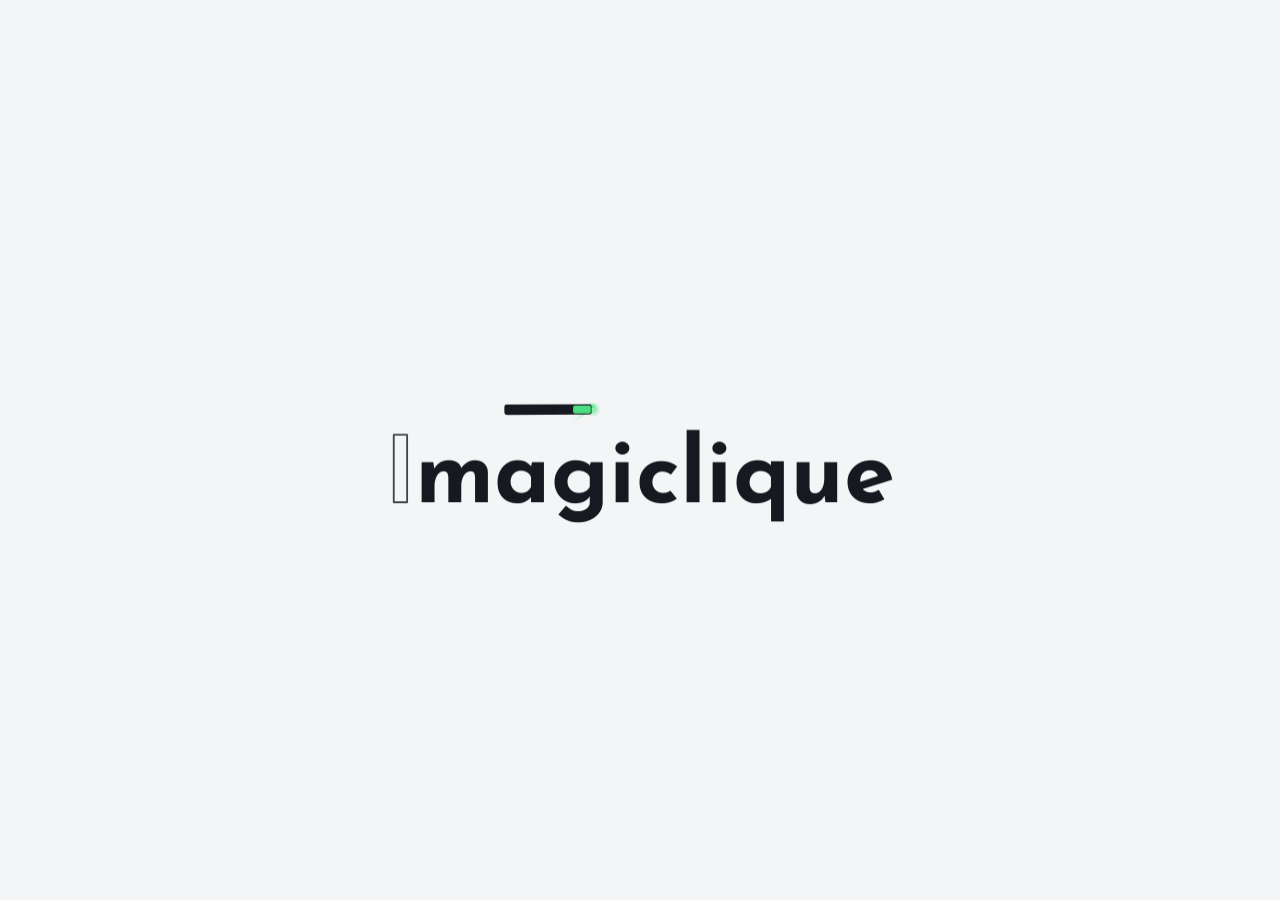
==== index.html @ 51ac6488 "App-Stand 0ee5cbc" ====
<!DOCTYPE html>
<html lang="de" data-marke="imagiclique">
<head>
<meta charset="utf-8">
<meta name="viewport" content="width=device-width, initial-scale=1, viewport-fit=cover, interactive-widget=resizes-content">
<meta name="theme-color" content="#171a20">
<title>Imagiclique – Status-Studio</title>
<link rel="manifest" href="manifest.webmanifest">
<link rel="icon" href="icons/icon-192.png">
<link rel="apple-touch-icon" href="icons/icon-192.png">
<!-- Farben, Abstände und Schrift der Marke: Baustein „design“ (gleich in allen Apps; Grün über data-marke) -->
<link rel="stylesheet" href="bausteine/design.css">
<link rel="stylesheet" href="bausteine/foto-auswahl.css">
<link rel="stylesheet" href="bausteine/aktualisieren.css">
<link rel="stylesheet" href="bausteine/textfeld.css">
<link rel="stylesheet" href="bausteine/ueber.css">
<link rel="stylesheet" href="bausteine/menue.css">
<style>
  /* Farben aus dem Baustein „design“ (--ds-…), hell und dunkel; hier nur die Namen der App dafür.
     Das Design der App hat keinen Einfluss auf die Farben im Statusbild. */
  :root { --bg:var(--ds-grund); --surf:var(--ds-flaeche); --surf2:var(--ds-flaeche2); --line:var(--ds-linie);
          --fg:var(--ds-text); --fg2:var(--ds-text2); --mut:var(--ds-leise); --ink:var(--ds-text);
          --acc:var(--ds-akzent); --accc:var(--ds-akzent-zart); --onacc:var(--ds-akzent-text); --onaccc:var(--ds-akzent2); --brand2:var(--ds-akzent2);
          --recbg:var(--ds-fehler-zart); --recfg:var(--ds-fehler); --press:var(--ds-druck); }
  * { box-sizing:border-box; -webkit-tap-highlight-color:transparent; }
  [hidden] { display:none !important; }
  html, body { height:100%; }
  body { margin:0; font-family:var(--ds-schrift); background:var(--bg); color:var(--fg);
         display:flex; flex-direction:column; height:var(--vh, 100dvh); overflow:hidden; }
  /* --vh = tatsächlich sichtbare Höhe (fitHeight()): Nach „Jetzt aktualisieren“ rechnete das Handy 100dvh zu hoch,
     die Aktionsleiste lag dann unter dem Bildschirmrand. Gilt auch für alle bildschirmfüllenden Ebenen. */
  .page, #sheet, #coach, #full { bottom:auto !important; height:var(--vh, 100dvh); }
  .wrap { width:100%; max-width:560px; margin:0 auto; }
  /* Überschriften in der Schrift der Marke (Josefin Sans, aus dem Baustein „design“), wie in allen Apps */
  h1, h2 { font-family:var(--ds-schrift-titel); }
  /* Inter, Playfair Display und die übrigen Schriften der Statusbilder lädt der Baustein „vorlagen“ (bausteine/*.woff2) */
  .ic { width:22px; height:22px; flex:none; fill:none; stroke:currentColor; stroke-width:1.9; stroke-linecap:round; stroke-linejoin:round; }
  button { font:inherit; color:var(--fg); cursor:pointer; }

  /* Menüleiste */
  .bar { flex:none; background:var(--surf); padding:calc(6px + env(safe-area-inset-top)) 6px 6px 16px; }
  .bar .wrap { display:flex; align-items:center; gap:2px; }
  header.kopf { flex:none; overflow-x:clip; }   /* Kopf mit Icon, Schriftzug und Untertitel: Baustein „menue“ (kopf) */
  .ibtn { width:42px; height:42px; border-radius:50%; border:0; background:none; display:grid; place-items:center; padding:0; flex:none; }
  .ibtn:active { background:var(--surf2); }

  /* Schaltflächen und Eingaben */
  /* Ecken und Mindesthöhe wie die Knöpfe des Bausteins design (ds-knopf, 9 px / 44 px); Fußleiste, Kacheln und Auswahl haben eigene */
  .btn { background:var(--surf2); border:1px solid var(--line); border-radius:var(--ds-radius-klein); padding:11px 10px; font-size:14px; min-height:44px;
         display:inline-flex; align-items:center; justify-content:center; gap:8px; text-align:center; }
  .btn:active { filter:var(--press); }
  .btn.primary { background:var(--acc); color:var(--onacc); border-color:var(--acc); font-weight:700; }
  .btn.tall { flex-direction:column; min-height:84px; gap:6px; font-weight:600; }
  .btn.tall .ic { width:28px; height:28px; color:var(--acc); }
  .btn:disabled { opacity:.5; }
  label { display:block; font-size:12.5px; color:var(--mut); margin:14px 0 6px; }
  .lab { display:flex; align-items:flex-end; justify-content:space-between; gap:8px; }
  /* Emoji (emoji.js): Auswahl als Blatt, Sticker im Reiter Text */
  .emotabs { display:flex; gap:6px; overflow-x:auto; padding-bottom:6px; scrollbar-width:none; }
  .emotabs .btn { flex:none; padding:6px 12px; font-size:13px; }
  .emotabs .btn.on { border-color:var(--acc); background:var(--accc); color:var(--onaccc); }
  .emogrid { display:grid; grid-template-columns:repeat(auto-fill, minmax(46px, 1fr)); gap:4px; max-height:46vh; overflow-y:auto; margin:6px 0 10px; }
  .emogrid button { font-size:28px; line-height:1; padding:7px 0; background:none; border:0; border-radius:10px; cursor:pointer; font-family:'Noto Color Emoji','Apple Color Emoji','Segoe UI Emoji',sans-serif; }
  .emogrid button:active { background:var(--surf2); }
  #stklist .btn { font-size:24px; padding:4px 10px; }   /* Sticker (Reiter Text) */
  .lab label, .lab h2 { flex:1; }
  #clrall { margin-bottom:0; }
  .lab:has(h2) { margin-bottom:10px; align-items:center; }
  .mic { display:flex; align-items:center; gap:5px; background:var(--surf2); border:1px solid var(--line); border-radius:999px;
         padding:5px 12px; font-size:12px; margin-bottom:6px; min-height:32px; }
  .mic svg { width:14px; height:14px; fill:currentColor; }
  .mic.on { border-color:#ff5a5f; color:var(--recfg); background:var(--recbg); }
  /* Titel, Text, Fußzeile gestaltet der Baustein „textfeld“ (.tf-feld); diese Regeln gelten für die übrigen Felder */
  input[type=text]:not(.tf-feld), input[type=password], textarea:not(.tf-feld) { width:100%; background:var(--surf); color:var(--fg); border:1px solid var(--line);
                               border-radius:14px; padding:12px 13px; font:inherit; font-size:16px; outline:none; }
  input[type=text]:not(.tf-feld):focus, input[type=password]:focus, textarea:not(.tf-feld):focus { border-color:var(--acc); }
  input[type=range] { width:100%; accent-color:var(--acc); margin:4px 0 0; }
  .btn:disabled { opacity:.45; }
  textarea:not(.tf-feld) { min-height:150px; resize:vertical; }
  .tf-feld { font-size:16px; }   /* wie die übrigen Felder: kein Hineinzoomen beim Antippen auf dem Handy */
  .row { display:flex; gap:8px; }
  .row > input { flex:1; min-width:0; }
  .seg { display:grid; grid-template-columns:repeat(2,1fr); gap:8px; }
  .seg.one { grid-template-columns:1fr; }
  .seg.three { grid-template-columns:repeat(3,1fr); }
  .seg.five { grid-template-columns:repeat(5,1fr); }
  .seg.six { grid-template-columns:repeat(6,1fr); }
  .seg button.on { border-color:var(--acc); background:var(--accc); color:var(--onaccc); font-weight:600; }
  /* Schriftwahl: Streifen mit einer Probe je Schrift (buildFontPick) */
  .fontpick button { display:flex; flex-direction:column; align-items:center; justify-content:center; gap:2px; min-width:96px; height:66px; padding:6px 10px; }
  .fontpick b { font-size:24px; line-height:1.1; font-weight:inherit; white-space:nowrap; }
  .fontpick small { font:500 11px var(--ds-schrift); color:var(--mut); white-space:nowrap; }
  .fontpick button.on { border-color:var(--acc); background:var(--accc); color:var(--onaccc); }
  .fontpick button.on small { color:var(--onaccc); }
  .hint { color:var(--mut); font-size:12px; line-height:1.4; }
  .warn { margin:2px 0 12px; padding:10px 12px; border-radius:12px; border:1px solid #d9822b; background:#d9822b22; color:var(--fg); font-size:13px; line-height:1.45; }
  .lead { color:var(--mut); font-size:13.5px; line-height:1.45; margin:4px 0 12px; }
  /* Seite „Neuigkeiten“ (app/neuigkeiten.json) */
  .neu-fassung { margin:18px 0 6px; font-size:15px; }
  .neu-fassung small { color:var(--mut); font-weight:400; }
  .neu-punkte { list-style:none; margin:0; padding:0; display:grid; gap:8px; }
  .neu-punkte li { display:grid; grid-template-columns:auto 1fr; gap:10px; align-items:start; font-size:14px; line-height:1.45; }
  .neu-art { font-size:11px; font-weight:700; letter-spacing:.02em; padding:2px 8px; border-radius:10px; margin-top:1px;
             background:color-mix(in srgb, var(--acc) 18%, transparent); color:var(--fg); }
  .neu-art.behoben { background:color-mix(in srgb, var(--mut) 22%, transparent); }
  .card { background:var(--surf); border:1px solid var(--line); border-radius:16px; padding:13px 14px; margin-top:12px; }
  .card h3 { margin:0 0 6px; font-size:14px; }
  .aistep { display:flex; align-items:center; gap:8px; margin:14px 0 8px; font-size:13px; font-weight:600; }
  .aistep i { flex:none; width:22px; height:22px; border-radius:50%; background:var(--acc); color:var(--onacc); font-style:normal;
              font-size:12px; display:grid; place-items:center; }
  #aiin, #aiprompt, #apin, #apprompt, #apabout { min-height:96px; font-size:14px; }
  #apprompt { margin-top:8px; }
  #apabout { min-height:72px; }
  #apsheet { display:block; width:100%; max-height:260px; object-fit:contain; border-radius:12px; border:1px solid var(--line); background:#000; margin-top:8px; }
  .apthumbs { display:flex; gap:4px; flex-wrap:wrap; margin:0 0 8px; }
  .apthumbs img { width:44px; height:44px; object-fit:cover; border-radius:6px; display:block; }
  #aiprompt { margin-top:8px; }
  .card p, .card li { margin:0; font-size:13px; line-height:1.5; color:var(--fg2); }
  .card ol, .card ul { margin:0; padding-left:20px; }

  /* Ablaufleiste: die Gruppen des Status (Ansicht Fotos) */
  .flow { flex:none; background:var(--surf); border-bottom:1px solid var(--line); padding:2px 14px 8px; }
  .flow .wrap { display:flex; gap:8px; overflow-x:auto; scrollbar-width:none; min-height:60px; align-items:center; }
  .flow .wrap::-webkit-scrollbar, .strip::-webkit-scrollbar { display:none; }
  .gchip { flex:none; display:flex; align-items:center; gap:8px; background:var(--surf2); border:1px solid var(--line); border-radius:12px;
           padding:5px 10px 5px 5px; text-align:left; font-size:11.5px; color:var(--mut); }
  .gchip canvas { width:27px; height:48px; border-radius:4px; display:block; }
  .gchip b { display:block; font-size:13px; color:var(--fg); }
  .gchip.sent, .scard.sent { opacity:.62; }
  /* Gruppen umsortieren: lange antippen und ziehen (gruppenZiehen) */
  .gchip, .scard { -webkit-user-select:none; user-select:none; -webkit-touch-callout:none; }
  .zieht { position:relative; z-index:5; opacity:.92 !important; box-shadow:0 8px 24px rgba(0,0,0,.35); transform:scale(1.04); transition:none; }
  .tag { display:inline-block; font-size:10.5px; font-weight:700; border-radius:6px; padding:1px 6px; }
  .tag.done { background:var(--accc); color:var(--onaccc); }
  .tag.sent { background:#3b82f633; color:#3b82f6; }
  .tag.open { background:#d9822b33; color:#d9822b; }

  /* Bearbeiten: große Vorschau, darunter Reiter und die Einstellungen der Gruppe */
  .stage { flex:1 1 0; min-height:90px; padding:10px 14px 8px; }
  .stage .wrap { height:100%; display:flex; justify-content:center; position:relative; }
  #zones { position:absolute; pointer-events:none; opacity:0; transition:opacity .35s; border-radius:14px; overflow:hidden; }
  #zones.on { opacity:1; }
  #zones i { position:absolute; left:0; right:0; display:flex; align-items:center; justify-content:center; background:#d9822bb0; color:#fff; font:600 10px/1 system-ui, sans-serif; font-style:normal; }
  #zones i:first-child { top:0; } #zones i:last-child { bottom:0; }
  #cv { height:100%; max-width:100%; aspect-ratio:9/16; object-fit:contain; border-radius:14px; background:#000; box-shadow:0 6px 24px #0005; touch-action:none; }
  .slidenav { position:absolute; left:50%; bottom:8px; transform:translateX(-50%); display:flex; align-items:center; gap:6px; background:#000b; color:#fff;
              border-radius:20px; padding:2px; font-size:12.5px; white-space:nowrap; }
  .slidenav .btn { min-height:32px; min-width:40px; padding:0; font-size:20px; line-height:1; background:transparent; border:0; color:#fff; }
  .tabs { flex:none; background:var(--surf); border-top:1px solid var(--line); border-bottom:1px solid var(--line); padding:0 8px; }
  .tabs .wrap { display:flex; overflow-x:auto; scrollbar-width:none; }
  .tabs .wrap::-webkit-scrollbar { display:none; }
  .tabs button { flex:1 0 auto; background:none; border:0; border-bottom:2px solid transparent; color:var(--mut); font-size:13px; font-weight:600;
                 padding:12px 6px 10px; white-space:nowrap; }
  .tabs button.on { color:var(--fg); border-color:var(--acc); }
  .tabs .fold { flex:none; width:44px; font-size:15px; position:sticky; right:0; background:var(--surf); }
  body.v-edit .panels { flex:none; max-height:40dvh; }
  body.v-edit.t3 .panels { max-height:46dvh; }
  body.v-edit.folded .panels { display:none; }
  /* Tastatur offen in der Android-App (fitHeight): die Felder bekommen den Platz von Vorschau und Aktionsleiste */
  body.kb.v-edit .stage, body.kb > footer { display:none; }
  body.kb.v-edit .panels { flex:1; max-height:none; }
  body.v-edit textarea { min-height:84px; }
  body.v-edit .panels h2 { font-size:16px; }
  /* waagerechte Streifen zum Wischen */
  .strip { display:flex; gap:8px; overflow-x:auto; scrollbar-width:none; margin:0 -14px; padding:0 14px 2px; scroll-snap-type:x proximity; }
  .strip > * { flex:none; scroll-snap-align:start; }
  .nums .btn { min-width:48px; min-height:42px; }
  .nums .btn.on { border-color:var(--acc); background:var(--accc); color:var(--onaccc); font-weight:600; }
  /* Vorlagen als kleine Vorschaubilder */
  .tiles button { display:flex; flex-direction:column; align-items:center; gap:4px; padding:0; width:62px; background:none; border:0;
                  color:var(--mut); font:inherit; font-size:11px; line-height:1.2; text-align:center; hyphens:manual; }
  .tiles canvas { width:58px; height:103px; border-radius:8px; border:2px solid var(--line); display:block; background:#000; }
  .tiles button.on { color:var(--fg); font-weight:600; }
  .tiles button.on canvas { border-color:var(--acc); }
  .gthumbs .thumb { width:76px; }
  /* Fotopool */
  .poolhead { display:flex; align-items:center; gap:8px; }
  .poolhead > div { flex:1; min-width:0; font-size:15px; }
  .btn.sm { min-height:36px; padding:5px 12px; font-size:13px; }
  .thumb.used img { filter:grayscale(1) brightness(.45); }
  .thumb.sel { outline:4px solid var(--acc); outline-offset:-1px; }
  .thumb.sel img { transform:scale(.9); border-radius:10px; }
  .thumb .mark { position:absolute; top:6px; right:6px; min-width:26px; height:26px; border-radius:13px; border:2px solid #fff; background:#0005; color:#fff;
                 font:700 12px/22px var(--ds-schrift); text-align:center; padding:0 5px; pointer-events:none; }
  .thumb.sel .mark { background:var(--acc); border-color:var(--acc); color:var(--onacc); }
  /* eigene Videos (clip.js): Marke im Fotopool, eigenes Feld im Reiter Vorlage, übrige Reiter ausgeblendet */
  .thumb .vidtag { position:absolute; left:6px; bottom:6px; padding:2px 7px; border-radius:10px; background:#000b; color:#fff; font-size:11px; font-weight:600; }
  #clipbox { display:none; }
  body.is-clip #clipbox { display:block; }
  body.is-clip [data-s="2"] > :not(#clipbox), body.is-clip .noclip { display:none !important; }
  body:not(.is-clip) .onlyclip { display:none !important; }
  #clipbox input[type=range] { width:100%; margin:4px 0 2px; accent-color:var(--acc); }
  .thumb.used .mark { border-color:transparent; background:#000b; font-size:11px; }
  /* Senden */
  .scard { display:flex; gap:12px; align-items:center; background:var(--surf); border:1px solid var(--line); border-radius:16px; padding:10px; margin-top:10px; cursor:pointer; }
  .scard.on { border-color:var(--acc); background:var(--accc); opacity:1; }
  .scard canvas { width:45px; height:80px; border-radius:6px; flex:none; }
  .scard .meta { flex:1; min-width:0; font-size:12.5px; line-height:1.5; color:var(--mut); }
  .scard .meta b { display:block; font-size:14.5px; color:var(--fg); }
  .scard.on .meta, .scard.on .meta b { color:var(--onaccc); }
  /* Auswahlblatt von unten und Rundgang */
  #sheet { position:fixed; inset:0; z-index:28; background:#0009; display:none; align-items:flex-end; justify-content:center; }
  #sheet.on { display:flex; }
  #sheet .box { background:var(--surf); width:100%; max-width:560px; border-radius:18px 18px 0 0; padding:18px 16px calc(16px + env(safe-area-inset-bottom));
    max-height:92dvh; overflow-y:auto; overscroll-behavior:contain; box-sizing:border-box; }
  #sheet h3 { margin:0 0 4px; font-size:16px; }
  #sheet .row { margin-top:10px; }
  #sheet .row .btn { flex:1; }
  #coach { position:fixed; inset:0; z-index:38; display:none; }
  #coach.on { display:block; }
  #coach .shade { position:absolute; inset:0; background:#000b; }
  #coach .spot { position:absolute; border-radius:14px; box-shadow:0 0 0 9999px #000b; border:2px solid var(--acc); transition:all .25s; pointer-events:none; }
  #coach .bubble { position:absolute; left:14px; right:14px; max-width:532px; margin:0 auto; background:var(--surf); border:1px solid var(--line); border-radius:16px;
                   padding:14px 16px; box-shadow:0 10px 30px #0008; transition:top .25s; }
  #coach .bubble h4 { margin:0 0 4px; font-size:16px; }
  #coach .bubble p { margin:0; font-size:14px; line-height:1.45; color:var(--fg2); }
  #coach .bubble .row { align-items:center; margin-top:12px; }
  #coach .dots { flex:1; display:flex; gap:5px; }
  #coach .dots i { width:7px; height:7px; border-radius:50%; background:var(--line); }
  #coach .dots i.on { background:var(--acc); }
  .swatches { display:flex; gap:10px; flex-wrap:wrap; }
  .sw { width:40px; height:40px; flex:none; border-radius:50%; border:3px solid transparent; padding:0; font-size:17px; line-height:1; color:#fff; }
  .sw.on { border-color:var(--fg); }
  .sw.more { background:var(--surf2); border:2px dashed var(--line); color:var(--fg); font-size:22px; }
  .strow { display:flex; align-items:center; gap:10px; padding:9px 0; border-bottom:1px solid var(--line); }
  .strow .sw { display:flex; align-items:center; justify-content:center; }
  .strow .sttx { flex:1; min-width:0; }
  .strow b { display:block; font-size:14px; }
  .strow small { display:block; color:var(--mut); font-size:12px; line-height:1.35; }
  .strow .btn { flex:none; width:auto; padding:8px 12px; font-size:13px; }
  .strow .btn.quiet { color:var(--recfg); }
  #stlist h3 { margin:16px 0 2px; font-size:13px; color:var(--mut); font-weight:600; }
  .stprev { position:sticky; top:0; z-index:1; display:flex; justify-content:center; gap:12px; padding:12px 0 10px; background:var(--bg); }
  .stprev canvas { width:104px; height:185px; border-radius:10px; border:1px solid var(--line); }
  .secols { display:grid; grid-template-columns:1fr 1fr; gap:8px; }
  .secols label { display:flex; align-items:center; gap:10px; margin:0; padding:8px 10px; background:var(--surf); border:1px solid var(--line); border-radius:12px; color:var(--fg); font-size:13px; }
  .secols input { flex:none; width:38px; height:38px; padding:0; border:0; background:none; }
  #seicon .sw { background:var(--surf2); border-color:var(--line); color:var(--fg); }
  #seicon .sw.on { border-color:var(--acc); }
  .lays { display:flex; gap:10px; }
  .lay { width:66px; flex:none; padding:6px; background:var(--surf2); border:2px solid var(--line); border-radius:12px; }
  .lay.on { border-color:var(--acc); background:var(--accc); }
  .lay span { display:block; position:relative; aspect-ratio:90/115; }
  .lay i { position:absolute; background-color:var(--mut); border:1.5px solid transparent; background-clip:padding-box; border-radius:4px; }
  .lay.on i { background-color:var(--acc); }

  /* Arbeitsbereich */
  .panels { flex:1; overflow-y:auto; padding:12px 14px 18px; overscroll-behavior:contain; }
  .panels h2 { margin:2px 0 0; font-size:19px; }
  .thumbs { display:grid; grid-template-columns:repeat(3,1fr); gap:10px; margin-top:14px; }
  .thumb { position:relative; aspect-ratio:1; border-radius:14px; overflow:hidden; background:var(--surf); border:1px solid var(--line); }
  .thumb img { width:100%; height:100%; object-fit:cover; display:block; }
  .thumb.pick { outline:4px solid var(--acc); outline-offset:-1px; }
  .thumbs#pool { margin-top:10px; gap:6px; }
  .thumb b { position:absolute; right:6px; bottom:6px; height:22px; padding:0 8px; border-radius:11px; background:#000b; color:#fff;
             font-size:11px; font-weight:600; line-height:22px; pointer-events:none; }
  .chips { display:flex; flex-wrap:wrap; gap:8px; }
  .chips .btn { min-height:38px; padding:6px 14px; font-size:13.5px; }
  .chips .btn.on { border-color:var(--acc); background:var(--accc); color:var(--onaccc); font-weight:600; }
  .btn.glow { animation:glow 1s ease-in-out 3; border-color:var(--acc); }   /* „Aus Zwischenablage“ nach der Rückkehr aus der KI-App */
  @keyframes glow { 50% { box-shadow:0 0 0 6px color-mix(in srgb, var(--acc) 45%, transparent); } }
  .thumb button { position:absolute; top:5px; right:5px; width:28px; height:28px; border-radius:50%; border:0;
                  background:#000b; color:#fff; font-size:18px; line-height:1; padding:0; }
  /* Bildbearbeitung (edit.js): Stift am Foto, Seite „Foto bearbeiten“ */
  .thumb button.edt { top:auto; bottom:5px; display:grid; place-items:center; }
  .thumb button.edt.on { background:var(--acc); color:var(--onacc); }
  .thumb.used button.edt { opacity:.85; }
  #pestage { position:sticky; top:0; z-index:1; background:var(--bg); padding:10px 0; text-align:center; line-height:0; }
  #pewrap { position:relative; display:inline-block; overflow:hidden; border-radius:8px; touch-action:none; max-width:100%; }
  #pecv { display:block; max-width:100%; max-height:44vh; width:auto; height:auto; }
  #pewrap[hidden] { display:none; }
  #peload { line-height:1.4; min-height:30vh; display:grid; place-items:center; margin:0; }
  #peload[hidden] { display:none; }
  #photoedit.laden .body .wrap > :not(#pestage) { opacity:.45; pointer-events:none; }
  #pebox { position:absolute; box-sizing:border-box; border:2px solid #fff; box-shadow:0 0 0 9999px #000a, inset 0 0 0 1px #0009; cursor:move;
    background:linear-gradient(#fff9,#fff9) 33.33% 0/1px 100% no-repeat, linear-gradient(#fff9,#fff9) 66.66% 0/1px 100% no-repeat,
      linear-gradient(#fff9,#fff9) 0 33.33%/100% 1px no-repeat, linear-gradient(#fff9,#fff9) 0 66.66%/100% 1px no-repeat; }
  #pebox i { position:absolute; width:40px; height:40px; filter:drop-shadow(0 0 2px #000); }
  #pebox i::after { content:""; position:absolute; width:22px; height:22px; border:5px solid var(--acc); }
  #pebox i[data-h=nw] { left:-2px; top:-2px; } #pebox i[data-h=nw]::after { left:0; top:0; border-right:0; border-bottom:0; }
  #pebox i[data-h=ne] { right:-2px; top:-2px; } #pebox i[data-h=ne]::after { right:0; top:0; border-left:0; border-bottom:0; }
  #pebox i[data-h=sw] { left:-2px; bottom:-2px; } #pebox i[data-h=sw]::after { left:0; bottom:0; border-right:0; border-top:0; }
  #pebox i[data-h=se] { right:-2px; bottom:-2px; } #pebox i[data-h=se]::after { right:0; bottom:0; border-left:0; border-top:0; }
  #peact { grid-template-columns:repeat(4,1fr); }
  #peact .btn, #petool .btn { padding:8px 2px; font-size:13px; }
  #petool { margin-top:8px; }
  #photoedit input[type=range] { width:100%; margin:4px 0 2px; accent-color:var(--acc); }
  #pefil { display:flex; gap:8px; overflow-x:auto; padding-bottom:4px; }
  .pef { flex:none; width:92px; padding:5px; display:grid; gap:4px; justify-items:center; font-size:12px; }
  .pef canvas { width:80px; height:80px; object-fit:cover; border-radius:8px; display:block; }
  .pef.on { border-color:var(--acc); background:var(--accc); color:var(--onaccc); font-weight:600; }
  .thumb em { position:absolute; left:6px; bottom:6px; min-width:22px; height:22px; border-radius:11px; background:#000b; color:#fff;
              font:600 12px/22px var(--ds-schrift); text-align:center; padding:0 6px; }
  .empty { border:1.5px dashed var(--line); border-radius:16px; padding:26px 16px; text-align:center; color:var(--mut);
           font-size:13.5px; line-height:1.5; margin-top:14px; }
  .place { border:1px solid var(--line); border-radius:14px; padding:11px 12px; margin-top:8px; background:var(--surf); }
  .place h3 { margin:0; font-size:15px; }
  .place .meta { color:var(--mut); font-size:12px; margin:2px 0 6px; }
  .place p { margin:0 0 9px; font-size:13px; line-height:1.4; }
  .place .row .btn { flex:1; min-height:40px; padding:7px 8px; font-size:13px; }

  /* Aktionsleiste */
  footer { flex:none; border-top:1px solid var(--line); background:var(--surf); padding:10px 14px calc(10px + env(safe-area-inset-bottom)); }
  footer .wrap { display:flex; gap:10px; }
  footer .btn { flex:1; min-height:50px; border-radius:25px; font-size:15px; }
  footer .btn.primary { flex:2.2; }
  footer #done { flex:1.5; } footer #doneshare { flex:1.9; } footer .btn { white-space:nowrap; }
  footer #back { flex:none; width:50px; padding:0; }
  /* Große Systemschrift: Knöpfe dürfen nie über den Rand ragen, sonst wird die ganze Seite breiter als der Bildschirm.
     fitFooter() setzt der Reihe nach .compact (kleinere Schrift), .tight (Umbruch im Knopf) und erst zuletzt .stack (Hauptknopf in eigener Zeile). */
  footer .btn { min-width:0; }
  footer.compact .wrap { gap:6px; }
  footer.compact .btn { font-size:13px; padding:6px 8px; }
  footer.compact #back { width:44px; }
  footer.tight .btn { white-space:normal; line-height:1.15; }
  footer.stack .wrap { flex-wrap:wrap; }
  footer.stack .btn.primary, footer.stack #doneshare { flex:1 1 100%; }
  footer.stack .btn { hyphens:auto; overflow-wrap:break-word; }
  .bar, .tabs, .stage, footer { overflow-x:clip; }

  /* Hilfe- und Über-Seite */
  .page { position:fixed; inset:0; z-index:25; background:var(--bg); display:none; flex-direction:column; }
  .page.on { display:flex; }
  .page .bar { padding-left:6px; }
  .page .bar h2 { margin:0; font-size:18px; flex:1; padding-left:6px; }
  .page .body { flex:1; overflow-y:auto; overflow-x:hidden; padding:4px 14px calc(32px + env(safe-area-inset-bottom)); overscroll-behavior:contain; }
  .page .body, .panels { hyphens:auto; overflow-wrap:break-word; }
  /* Aktionsknöpfe einer Seite stehen fest am unteren Rand (wie die Aktionsleiste der Hauptansichten), nie im scrollenden Teil. */
  .page .pfoot { flex:none; border-top:1px solid var(--line); background:var(--surf); padding:10px 14px calc(10px + env(safe-area-inset-bottom)); }
  .page .pfoot[hidden] { display:none; }
  .pfoot .wrap { display:flex; gap:10px; }
  .pfoot .btn { flex:1; min-width:0; min-height:50px; border-radius:25px; font-size:15px; line-height:1.15; padding:6px 10px; }
  .pfoot .btn.primary { flex:1.6; }
  details { background:var(--surf); border:1px solid var(--line); border-radius:16px; margin-top:10px; }
  summary { list-style:none; display:flex; align-items:center; gap:10px; padding:14px; font-size:15px; font-weight:600; cursor:pointer; }
  summary::-webkit-details-marker { display:none; }
  summary .ic { color:var(--acc); }
  summary::after { content:""; margin-left:auto; width:8px; height:8px; border-right:2px solid var(--mut); border-bottom:2px solid var(--mut);
                   transform:rotate(45deg); transition:transform .2s; }
  details[open] summary::after { transform:rotate(-135deg); }
  details .in { padding:0 14px 14px; font-size:13.5px; line-height:1.55; color:var(--fg2); }
  details .in p { margin:0 0 8px; } details .in p:last-child { margin:0; }
  details .in ul, details .in ol { margin:0 0 8px; padding-left:20px; }
  details .in b { color:var(--fg); }
  /* Bausteine „menue“ und „aktualisieren“: Farben und Schrift kommen von selbst aus dem Baustein „design“ */
  .im-menue { top:calc(52px + env(safe-area-inset-top)); }
  .im-seite .card { margin-top:12px; }

  /* Meldung unten: Baustein design (ImagicosmosDesign.melden), über der Knopfleiste */
  :root { --ds-meldung-unten:88px; }
  #full { position:fixed; inset:0; background:#000; z-index:30; display:none; align-items:center; justify-content:center; touch-action:none; }
  #full canvas { -webkit-user-drag:none; user-select:none; }
  #fullpos { position:absolute; left:50%; transform:translateX(-50%); top:calc(12px + env(safe-area-inset-top)); padding:4px 12px; border-radius:14px;
    background:#000b; color:#fff; font-size:14px; font-weight:600; white-space:nowrap; pointer-events:none; }
  #full.on { display:flex; }
  #full img, #full video, #full canvas { max-width:100%; max-height:100%; }
  #full [hidden] { display:none; }
  #fullbar { position:absolute; left:50%; transform:translateX(-50%); bottom:calc(14px + env(safe-area-inset-bottom)); display:flex; align-items:center; gap:12px;
             padding:6px 8px 6px 16px; border-radius:26px; background:#000b; color:#fff; font-size:13px; white-space:nowrap; }
  #fullspeed { display:flex; gap:4px; }
  #fullplay { position:absolute; left:50%; transform:translateX(-50%); bottom:calc(14px + env(safe-area-inset-bottom)); min-height:44px; padding:0 18px;
    border-radius:22px; border:1px solid #fff8; background:#000b; color:#fff; font:inherit; font-weight:600; white-space:nowrap; }
  #fullspeed button { min-width:44px; min-height:38px; border-radius:19px; border:1px solid #fff5; background:transparent; color:#fff; font:inherit; font-weight:600; }
  #fullspeed button.on { background:#fff; color:#000; border-color:#fff; }
</style>
<!-- Vorhang bis zum Startbildschirm (Baustein zauberstab): sofort die richtige Hintergrundfarbe, nichts blitzt auf -->
<script src="bausteine/zauberstab.js" data-vorhang="imagiclique"></script>
</head>
<body>
<svg width="0" height="0" style="position:absolute" aria-hidden="true">
  <symbol id="i-photo" viewBox="0 0 24 24"><rect x="3" y="5" width="18" height="14" rx="2.5"/><circle cx="8.5" cy="10" r="1.6"/><path d="M21 15.5l-4.5-4.5L8 19"/></symbol>
  <symbol id="i-text" viewBox="0 0 24 24"><path d="M5 7V5h14v2M12 5v14M9 19h6"/></symbol>
  <symbol id="i-layout" viewBox="0 0 24 24"><rect x="3.5" y="3.5" width="17" height="17" rx="2.5"/><path d="M3.5 10h17M10.5 10v10.5"/></symbol>
  <symbol id="i-style" viewBox="0 0 24 24"><path d="M12 3.5s6 6.3 6 10.6a6 6 0 0 1-12 0C6 9.8 12 3.5 12 3.5z"/></symbol>
  <symbol id="i-send" viewBox="0 0 24 24"><path d="M20.5 3.5L3.5 10.5l6.5 3 3 6.5z"/><path d="M20.5 3.5L10 13.5"/></symbol>
  <symbol id="i-help" viewBox="0 0 24 24"><circle cx="12" cy="12" r="9"/><path d="M9.6 9.4a2.5 2.5 0 1 1 3.7 2.2c-.8.5-1.3 1-1.3 2"/><path d="M12 16.9v.1"/></symbol>
  <symbol id="i-info" viewBox="0 0 24 24"><circle cx="12" cy="12" r="9"/><path d="M12 11v5.5M12 7.5v.1"/></symbol>
  <symbol id="i-more" viewBox="0 0 24 24"><path d="M12 5.5v.1M12 12v.1M12 18.5v.1" stroke-width="2.8"/></symbol>
  <symbol id="i-back" viewBox="0 0 24 24"><path d="M15 5l-7 7 7 7"/></symbol>
  <symbol id="i-next" viewBox="0 0 24 24"><path d="M9 5l7 7-7 7"/></symbol>
  <symbol id="i-cam" viewBox="0 0 24 24"><path d="M4.5 8H7l1.8-2.5h6.4L17 8h2.5A1.5 1.5 0 0 1 21 9.5v8a1.5 1.5 0 0 1-1.5 1.5h-15A1.5 1.5 0 0 1 3 17.5v-8A1.5 1.5 0 0 1 4.5 8z"/><circle cx="12" cy="13.2" r="3.3"/></symbol>
  <symbol id="i-eye" viewBox="0 0 24 24"><path d="M2.5 12S6 5.5 12 5.5 21.5 12 21.5 12 18 18.5 12 18.5 2.5 12 2.5 12z"/><circle cx="12" cy="12" r="2.8"/></symbol>
  <symbol id="i-save" viewBox="0 0 24 24"><path d="M12 4v11M7.5 11l4.5 4.5 4.5-4.5M5 20h14"/></symbol>
  <symbol id="i-new" viewBox="0 0 24 24"><path d="M19.5 12a7.5 7.5 0 1 1-2.2-5.3M19.5 4v4.5H15"/></symbol>
  <symbol id="i-install" viewBox="0 0 24 24"><rect x="6.5" y="2.5" width="11" height="19" rx="2.5"/><path d="M12 8v6M9.5 11.8l2.5 2.5 2.5-2.5"/></symbol>
  <symbol id="i-pin" viewBox="0 0 24 24"><path d="M12 21s6.5-6 6.5-11a6.5 6.5 0 0 0-13 0c0 5 6.5 11 6.5 11z"/><circle cx="12" cy="10" r="2.3"/></symbol>
</svg>

<!-- Kopf: Icon, Schriftzug „Imagiclique“, Untertitel und Knopf ⋮ setzt der Baustein „menue“ ein (gleich in allen Apps) -->
<header class="kopf" id="kopf"><div class="wrap" id="kopfreihe"></div></header>

<section class="flow" id="flowwrap" data-s="1"><div class="wrap" id="flow"></div></section>

<section class="stage" data-s="2 3 4 5"><div class="wrap">
  <canvas id="cv" width="1080" height="1920" aria-label="Vorschau des Statusbilds"></canvas>
  <div id="zones" aria-hidden="true"><i></i><i></i></div>
  <div class="slidenav" id="slidenav" hidden>
    <button class="btn" id="slideprev" aria-label="Vorheriges Bild">‹</button>
    <span id="slidelbl"></span>
    <button class="btn" id="slidenext" aria-label="Nächstes Bild">›</button>
  </div>
</div></section>
<nav class="tabs" data-s="2 3 4 5" aria-label="Einstellungen der Gruppe"><div class="wrap" id="steps">
  <button data-go="2">Vorlage</button>
  <button data-go="3">Text</button>
  <button data-go="4">Stil</button>
  <button data-go="5">Länge &amp; Ton</button>
  <button class="fold" id="fold" aria-label="Einstellungen ein- oder ausklappen">▾</button>
</div></nav>

<main class="panels" id="panels"><div class="wrap">
  <div data-s="1">
    <div class="card" id="resume" style="margin:0 0 12px" hidden>
      <h3>Weiter, wo du aufgehört hast</h3>
      <p id="resumetxt"></p>
      <div class="seg" style="margin-top:10px">
        <button class="btn" id="resumeok">Weitermachen</button>
        <button class="btn" id="resumenew">Neu beginnen</button>
      </div>
    </div>
    <div class="poolhead">
      <div><b id="poolcount"></b><div class="hint" id="poolhint"></div></div>
      <button class="btn sm" id="selnone" hidden>Auswahl aufheben</button>
      <button class="btn sm" id="seldel" hidden>Löschen</button>
    </div>
    <div class="thumbs" id="pool"></div>
    <div class="empty" id="nophotos">Noch kein Foto gewählt.<br>Hole zuerst alle Fotos, die in den Status sollen.</div>
    <div class="seg" style="margin-top:12px">
      <button class="btn tall" id="pick"><svg class="ic"><use href="#i-photo"/></svg><span id="picktxt">Fotos wählen</span></button>
      <button class="btn tall" id="cam"><svg class="ic"><use href="#i-cam"/></svg><span>Kamera</span></button>
    </div>
    <button class="btn" id="textgroup" style="width:100%;margin-top:8px">Textseite ohne Foto anlegen</button>
    <button class="btn" id="aiplanbtn" style="width:100%;margin-top:8px">KI: ganzen Status entwerfen</button>
    <div class="hint" style="margin-top:14px">Auch eigene Videos gehen: Ein Video bildet eine eigene Gruppe – wählst du Fotos und Videos zusammen, legt die App die Gruppen gleich an. Tipp: In der Galerie Fotos markieren, „Teilen“ antippen und Imagiclique wählen – dann sind sie gleich hier.</div>
    <input type="file" id="file" accept="image/*,video/*" multiple hidden>
    <input type="file" id="camfile" accept="image/*" capture="environment" hidden>
  </div>
  <div data-s="3 6"><div class="warn" id="textwarn" role="status" hidden></div></div>

  <div data-s="2">
    <div id="clipbox">
      <div class="warn" id="clipmiss" hidden>Das Video dieser Gruppe ist nicht mehr gespeichert. Bitte die Gruppe auflösen und das Video neu holen.</div>
      <div id="clipctl">
        <label id="clipalbl" for="clipa">Anfang</label>
        <input type="range" id="clipa" min="0" max="10" step="0.1" value="0">
        <label id="clipblbl" for="clipb">Ende</label>
        <input type="range" id="clipb" min="0" max="10" step="0.1" value="10">
        <div class="hint" id="clipinfo" style="margin-top:6px"></div>
        <div id="clipcutbox" hidden>
          <div class="hint" id="clipcuts" style="margin-top:6px"></div>
          <div class="seg" style="margin-top:8px">
            <button class="btn" id="clipscan">Gute Schnittstellen suchen</button>
            <button class="btn" id="clipeven" hidden>Gleich lange Teile</button>
          </div>
        </div>
        <button class="btn" id="clipplay" style="width:100%;margin-top:10px">Ausschnitt abspielen</button>
        <label>Erstellen</label>
        <div class="seg" id="clipfast">
          <button class="btn" data-v="off">Mit Gestaltung</button>
          <button class="btn" data-v="on">Schnell</button>
        </div>
        <div class="hint" id="clipfasthint" style="margin-top:6px"></div>
        <div id="clipdesign">
        <label>Hochformat</label>
        <div class="seg" id="clipfit">
          <button class="btn" data-v="blur">Ganzes Bild</button>
          <button class="btn" data-v="cover">Bildfüllend</button>
        </div>
        <div class="hint" style="margin-top:6px">„Ganzes Bild“ füllt die Ränder weich auf. „Bildfüllend“ schneidet zu – die Vorschau ziehen verschiebt den Ausschnitt.</div>
        <div id="clipvolbox">
          <label>Ton des Videos</label>
          <div class="seg" id="clipvol">
            <button class="btn" data-v="100">Original</button>
            <button class="btn" data-v="50">Leiser</button>
            <button class="btn" data-v="0">Aus</button>
          </div>
        </div>
        <label>Logo im Status</label>
        <div class="seg" id="markseg2">
          <button class="btn" data-v="on">Anzeigen</button>
          <button class="btn" data-v="off">Ausblenden</button>
        </div>
        <div class="hint" id="markhint2" style="margin-top:6px"></div>
        </div>
        <div class="hint" style="margin-top:10px">Titel und Text schreibst du unter „Text“, Farben und Schrift wählst du unter „Stil“, Musik und gesprochenen Text unter „Länge &amp; Ton“.</div>
      </div>
    </div>
    <div class="strip tiles" id="tpl"></div>
    <div id="shapebox" hidden>
      <label>Form</label>
      <div class="seg" id="shape">
        <button class="btn" data-v="heart">Herz</button>
        <button class="btn" data-v="circle">Kreise</button>
        <button class="btn" data-v="hex">Waben</button>
      </div>
    </div>
    <div id="cdbox" hidden>
      <label for="cddate">Datum des Ereignisses</label>
      <input type="date" id="cddate">
      <div class="hint" id="cdinfo" style="margin-top:6px"></div>
    </div>
    <div class="hint" id="seqinfo" style="margin-top:8px"></div>
    <div class="row" id="layrow" style="margin-top:10px" hidden>
      <button class="btn" id="laychange">Layout bearbeiten</button>
      <button class="btn" id="layshare">Teilen</button>
      <button class="btn" id="laydel" style="color:var(--recfg)">Entfernen</button>
    </div>
    <div class="row" style="margin-top:10px"><button class="btn" id="laynew" style="flex:1">Eigenes Layout gestalten</button></div>
    <div id="colopts" hidden>
      <label id="colnlbl">Fotos je Collage</label>
      <div class="strip nums" id="coln"></div>
      <div id="collaywrap">
        <label>Anordnung</label>
        <div class="strip lays" id="collay"></div>
      </div>
    </div>
    <label>Foto-Darstellung</label>
    <div class="seg" id="fit">
      <button class="btn" data-v="cover">Bildfüllend</button>
      <button class="btn" data-v="contain">Ganzes Foto</button>
    </div>
    <div class="hint" style="margin-top:6px">Bildfüllend schneidet zu – die Vorschau ziehen verschiebt den Ausschnitt.</div>
    <div id="grpphotos">
      <label id="sorthint"></label>
      <div class="strip gthumbs" id="thumbs"></div>
    </div>
  </div>

  <div data-s="3">
    <div class="lab"><h2>Text schreiben</h2>
      <button class="mic" id="clrall">Alle Texte leeren</button></div>
    <button class="mic" data-emo="title" aria-label="Emoji einfügen"><span aria-hidden="true">😊</span><span>Emoji</span></button>
    <input type="text" id="title" enterkeyhint="next">
    <label class="noclip">Titel auch auf den Folgebildern?</label>
    <div class="seg noclip" id="titleall">
      <button class="btn" data-v="on">Ja, auf jedem Bild</button>
      <button class="btn" data-v="off">Nein, nur auf dem ersten</button>
    </div>
    <button class="mic" data-emo="text" aria-label="Emoji einfügen"><span aria-hidden="true">😊</span><span>Emoji</span></button>
    <textarea id="text"></textarea>
    <div class="lab"><label>Emoji-Sticker auf dem Bild</label></div>
    <div class="row"><button class="btn" id="stadd">Sticker hinzufügen</button></div>
    <div class="strip chips" id="stklist" style="margin-top:8px"></div>
    <div class="hint" id="stinfo" style="margin-top:4px"></div>
    <div id="stkedit" hidden>
      <label id="stsizel" for="stsize">Größe</label>
      <input type="range" id="stsize" min="5" max="60" step="1" value="20">
      <label id="strotl" for="strot">Drehung</label>
      <input type="range" id="strot" min="-45" max="45" step="1" value="0">
      <div class="row" style="margin-top:8px"><button class="btn" id="stdel" style="color:var(--recfg)">Sticker entfernen</button></div>
      <div class="hint" style="margin-top:6px">Zum Verschieben den Sticker in der Vorschau oben ziehen.</div>
    </div>
    <div class="onlyclip">
      <label>Titel und Text im Video zeigen</label>
      <div class="seg" id="cliptext">
        <button class="btn" data-v="5">Die ersten 5 Sekunden</button>
        <button class="btn" data-v="all">Das ganze Video</button>
      </div>
      <label style="margin-top:10px">Hintergrund von Titel und Text</label>
      <div class="seg" id="clipbg">
        <button class="btn" data-v="kasten">Kasten</button>
        <button class="btn" data-v="leicht">Leicht</button>
        <button class="btn" data-v="ohne">Ohne</button>
      </div>
      <div class="hint" style="margin-top:6px">Der Titel steht oben, der Text unten, in den Farben und der Schrift aus „Stil“. „Leicht“: Kasten halb durchsichtig, „Ohne“: nur die Schrift, weiß mit Schatten wie bei Untertiteln. Wird das Video in mehrere Teile geteilt, steht der Titel auf jedem Teil und der Text nur im ersten.</div>
    </div>
    <div id="linkwrap" class="noclip">
      <div class="lab"><label for="link">Link (optional) – anklickbar in der Bildunterschrift</label></div>
      <input type="text" id="link" inputmode="url" autocapitalize="off" autocomplete="off" spellcheck="false" placeholder="z. B. meinverein.de/sommerfest" enterkeyhint="done">
      <div class="hint" style="margin-top:6px">Ein Link im Bild selbst lässt sich nicht antippen. Die App gibt ihn deshalb beim Teilen als Bildunterschrift an WhatsApp weiter – nur bei Bildern, nicht bei Videos.</div>
    </div>
    <input type="text" id="footer" class="noclip" enterkeyhint="done">
    <div class="card" id="aicard">
      <h3>KI-Hilfe: Text überarbeiten und Ort erklären</h3>
      <div class="hint">Die App schreibt die Frage an die KI für dich. Du fügst sie in ChatGPT, Claude, Gemini oder eine andere KI ein und bringst die Antwort hierher zurück.</div>
      <div class="aistep"><i>1</i>Was soll die KI tun?</div>
      <div class="seg" id="aiopts">
        <button class="btn on" data-v="text" aria-pressed="true">Texte überarbeiten</button>
        <button class="btn on" data-v="ort" aria-pressed="true">Infos zum Ort</button>
      </div>
      <input type="text" id="aiwish" style="margin-top:8px" placeholder="Wunsch (optional), z. B. kürzer und lockerer" enterkeyhint="done">
      <div class="aistep"><i>2</i>Frage an die KI geben</div>
      <button class="btn primary" id="aidirekt" style="width:100%">Claude direkt fragen</button>
      <div class="hint" id="aidirekthint" style="margin:6px 0 8px"></div>
      <div class="seg">
        <button class="btn" id="aicopy">Frage kopieren</button>
        <button class="btn" id="aishare" hidden>Fotos + Frage teilen</button>
      </div>
      <textarea id="aiprompt" readonly hidden aria-label="Frage an die KI"></textarea>
      <div class="hint" style="margin-top:8px">Tipp: Hänge im KI-Chat zusätzlich das Foto an – dann erkennt die KI den Ort auch ohne gespeicherten Aufnahmeort.</div>
      <div class="aistep"><i>3</i>Antwort der KI einfügen</div>
      <textarea id="aiin" placeholder="Antwort der KI hier einfügen" aria-label="Antwort der KI"></textarea>
      <div class="hint" style="margin-top:6px">Oder in der KI-App die Antwort lange antippen, „Teilen“ wählen und Imagiclique – dann kommt sie von selbst hierher.</div>
      <div class="seg" style="margin-top:8px">
        <button class="btn" id="aipaste">Aus Zwischenablage</button>
        <button class="btn primary" id="aiuse">Antwort auswerten</button>
      </div>
      <div id="aiout"></div>
      <div class="hint" style="margin-top:10px">Ohne eigenen API-Schlüssel sendet die App selbst nichts an eine KI; was du in den KI-Chat einfügst, verarbeitet dessen Anbieter. Mit „Claude direkt fragen“ gehen Frage und bis zu 4 Fotos der Gruppe an Anthropic. Angaben der KI bitte vor dem Posten prüfen.</div>
    </div>
    <div class="card">
      <h3>Infos zum Ort (aus Wikipedia)</h3>
      <div class="seg" style="margin-top:10px">
        <button class="btn" id="geoPhoto">Aufnahmeort des Fotos</button>
        <button class="btn" id="geoHere">Mein Standort</button>
      </div>
      <div class="row" style="margin-top:8px">
        <input type="text" id="placeq" placeholder="oder Namen suchen, z. B. Heidecksburg" enterkeyhint="search">
        <button class="btn" id="placego">Suchen</button>
      </div>
      <div id="places"></div>
      <div class="hint" style="margin-top:10px">Dafür wird der Ort bzw. der Suchbegriff an Wikipedia übermittelt. Angaben bitte vor dem Posten prüfen.</div>
    </div>
  </div>


  <div data-s="4">
    <label style="margin-top:2px">Farben und Anlass: <span id="palname"></span></label>
    <div class="strip swatches" id="pal"></div>
    <label>Schrift</label>
    <div class="strip fontpick" id="font"></div>
    <div class="card">
      <h3>Logo im Status</h3>
      <div class="seg" id="markseg" style="margin-top:8px">
        <button class="btn" data-v="on">Anzeigen</button>
        <button class="btn" data-v="off">Ausblenden</button>
      </div>
      <div class="hint" id="markhint" style="margin-top:8px"></div>
    </div>
    <div class="hint" style="margin-top:12px">Farben und Schrift gelten für diese Gruppe; eine neue Gruppe übernimmt sie. Stile mit Symbol sind für einen Anlass gedacht und bringen Schmuck wie Schneeflocken oder Konfetti mit; über „+“ holst du weitere Stile und gibst Stile weiter. Das Logo gilt für alle.</div>
  </div>

  <div data-s="5">
    <label style="margin-top:2px">Ziel des ganzen Status</label>
    <div class="seg" id="target5"></div>
    <div class="hint" id="targetinfo5" style="margin-top:6px"></div>
    <label class="noclip">Ausgabe dieser Gruppe</label>
    <div class="seg noclip" id="motion">
      <button class="btn" data-v="still">Bilder einzeln</button>
      <button class="btn" data-v="video">Als ein Video</button>
    </div>
    <button class="btn noclip" id="liveplay" style="width:100%;margin-top:8px">Vorschau abspielen</button>
    <div id="vidopts" class="noclip" hidden>
      <div id="totalwrap">
        <label>Gesamtlänge</label>
        <div class="seg" id="totalsec" style="grid-template-columns:repeat(4,1fr)">
          <button class="btn" data-v="auto">Auto</button>
          <button class="btn" data-v="30">30 s</button>
          <button class="btn" data-v="60">60 s</button>
          <button class="btn" data-v="90">90 s</button>
        </div>
      </div>
      <div id="slidesecwrap">
        <label>Dauer je Foto</label>
        <div class="seg three" id="slidesec">
          <button class="btn" data-v="2">2 s</button>
          <button class="btn" data-v="3">3 s</button>
          <button class="btn" data-v="5">5 s</button>
        </div>
      </div>
    </div>
    <div class="hint noclip" id="vidinfo" style="margin-top:2px" hidden></div>
    <div class="card">
      <h3>Musik</h3>
      <div class="seg" id="musicmode" style="margin-top:8px">
        <button class="btn" data-v="own">Eigene Musik</button>
        <button class="btn" data-v="wa">In WhatsApp wählen</button>
      </div>
      <div id="musicwa" hidden>
        <div class="hint" style="margin-top:8px">Die App gibt den Status ohne Musik weiter. Nach dem Teilen öffnet WhatsApp seine Bearbeitung: Dort vor dem Senden auf das Musik-Symbol (♪) tippen und einen Titel aus der WhatsApp-Auswahl nehmen. Bei mehreren Beiträgen bekommt jeder seine Musik einzeln.</div>
      </div>
      <div id="musicown">
        <div class="hint" id="musicnote" style="margin-top:8px" hidden>Eigene Musik läuft nur in einer Diashow oder bei „Alles als ein Video“. Für einzelne Bilder kannst du die Musik in WhatsApp wählen.</div>
        <div class="seg" style="margin-top:8px">
          <button class="btn" id="musicpick">Musikdatei wählen</button>
          <button class="btn" id="musicdel" disabled>Entfernen</button>
        </div>
        <div id="musicbox" hidden>
          <div class="hint" id="musicname" style="margin-top:8px"></div>
          <label for="musicstart">Beginn im Musikstück: <span id="musicat">0:00</span></label>
          <input type="range" id="musicstart" min="0" max="0" step="1" value="0">
          <label>Lautstärke der Musik</label>
          <div class="seg three" id="musicvol">
            <button class="btn" data-v="low">leise</button>
            <button class="btn" data-v="mid">mittel</button>
            <button class="btn" data-v="high">laut</button>
          </div>
        </div>
        <div class="hint" style="margin-top:8px">Bitte nur eigene oder lizenzfreie Musik verwenden. Sie wird ein- und ausgeblendet und läuft so lange wie das Video.</div>
      </div>
    </div>
    <div id="soundopts" hidden>
      <div class="card" id="voicecard">
        <h3>Gesprochener Text</h3>
        <div class="seg" style="margin-top:8px">
          <button class="btn" id="voicerec">Aufnehmen</button>
          <button class="btn" id="voicedel" disabled>Löschen</button>
        </div>
        <div class="hint" id="voiceinfo" style="margin-top:8px"></div>
      </div>
      <button class="btn" id="soundplay" style="width:100%;margin-top:12px" hidden>Ton anhören</button>
      <input type="file" id="musicfile" accept="audio/*" hidden>
    </div>
    <div class="hint onlyclip" style="margin-top:12px">Musik und gesprochener Text kommen zum Ton des Videos dazu (den stellst du unter „Vorlage“ ein). Während du sprichst, wird die Musik leiser, der Ton des Videos nicht. Bei mehreren Teilen läuft beides über alle Teile weiter.</div>
    <div class="hint noclip" style="margin-top:12px">„Bilder einzeln“ gibt jedes Bild als eigenen Status-Beitrag weiter, eine Diashow als kurzes Video. „Als ein Video“ macht aus der ganzen Gruppe ein Video mit Überblendung und leichtem Zoom, auf Wunsch mit Musik und gesprochenem Text.</div>
  </div>

  <div data-s="6">
    <h2>Senden</h2>
    <p class="lead" id="sendlead"></p>
    <label style="margin-top:2px">Ziel</label>
    <div class="seg" id="target6"></div>
    <div class="hint" id="targetinfo6" style="margin:6px 0 10px"></div>
    <div id="wadirectwrap" hidden>
      <label style="margin-top:2px">Teilen an WhatsApp</label>
      <div class="seg" id="wadirect">
        <button class="btn" data-v="on">Direkt an den Status</button>
        <button class="btn" data-v="off">Teilen-Menü</button>
      </div>
      <div class="hint" id="wadirectinfo" style="margin:6px 0 10px"></div>
    </div>
    <label style="margin-top:2px">Was senden?</label>
    <div class="seg" id="sendmode"><button class="btn" data-v="one">Ausgewählte Gruppe</button><button class="btn" data-v="all">Alle fertigen</button></div>
    <div class="hint" id="sendmodeinfo" style="margin:6px 0 10px"></div>
    <div class="warn" id="sendfree" hidden></div>
    <div id="sendlist"></div>
    <div class="card" style="margin-top:12px">
      <h3>Bildunterschrift</h3>
      <label style="margin-top:6px">Webseite imagiclique.de anhängen</label>
      <div class="seg" id="siteseg">
        <button class="btn" data-v="on">An</button>
        <button class="btn" data-v="off">Aus</button>
      </div>
      <div class="hint" id="capinfo" style="margin-top:8px"></div>
    </div>
    <div class="card" style="margin-top:12px">
      <h3>So kommt es in den Status</h3>
      <ol>
        <li>Unten „Teilen“ antippen. Bei Diashow und Video zuerst „erstellen“, dann teilen.</li>
        <li>Im Android-Menü WhatsApp wählen.</li>
        <li id="walistep" hidden>Auf das Musik-Symbol (♪) tippen und einen Titel wählen.</li>
        <li>„Mein Status“ antippen und senden.</li>
      </ol>
    </div>
    <div class="hint" style="margin-top:8px">Oben und unten bleiben ca. 250 px frei, weil WhatsApp dort Name und Antwortfeld einblendet.</div>
  </div>
</div></main>

<footer><div class="wrap">
  <button class="btn" id="back" aria-label="Zurück zu den Fotos" title="Zurück"><svg class="ic"><use href="#i-back"/></svg></button>
  <button class="btn" id="tosend">Senden</button>
  <button class="btn primary" id="mkgroup" disabled>Fotos wählen</button>
  <button class="btn" id="done">✓ Abschließen</button>
  <button class="btn primary" id="doneshare">Abschließen &amp; teilen</button>
  <button class="btn" id="save">Speichern</button>
  <button class="btn primary" id="share">Teilen · WhatsApp-Status</button>
</div></footer>


<!-- Hilfetext: Den Rahmen der Seite „Hilfe“ baut der Baustein „menue“; die Abschnitte data-schritt passen zu step (go()). -->
<div id="hilfetext" hidden>
    <p class="lead" style="margin-top:14px">Imagiclique macht aus deinen Fotos einen WhatsApp-Status: erst alle Fotos holen, dann Gruppen bilden und gestalten, zum Schluss senden – alles am Ende oder Gruppe für Gruppe zwischendurch.</p>
    <div class="card">
      <h3>Rundgang</h3>
      <p>Kurze Rundgänge zeigen dir die wichtigsten Knöpfe. Sie erscheinen beim ersten Besuch jeder Seite.</p>
      <div class="seg" style="margin-top:10px">
        <button class="btn" id="tourhere">Für diese Seite starten</button>
        <button class="btn" id="tourall">Alle neu zeigen</button>
      </div>
    </div>
    <details data-schritt="1"><summary><svg class="ic"><use href="#i-photo"/></svg>Fotos und Gruppen</summary><div class="im-in">
      <p><b>Fotos wählen</b> öffnet die Galerie, <b>Kamera</b> nimmt ein neues Foto auf. Es gehen bis zu 30 Fotos. Hole zuerst alle Fotos, die in den Status sollen.</p>
      <p><b>Gruppe bilden:</b> Tippe die Fotos an, die du gemeinsam gestalten willst – zum Beispiel vier für eine Collage. Die Zahl am Foto zeigt die Reihenfolge. Unten steht dann „4 Fotos bearbeiten“. Neu geholte Fotos sind gleich ausgewählt.</p>
      <p><b>Graue Fotos</b> gehören schon zu einer Gruppe („Gr. 2“) und stehen nicht mehr zur Wahl. So verplanst du nichts doppelt. Fotos dürfen übrig bleiben.</p>
      <p><b>Leiste oben:</b> Dort stehen deine Gruppen mit ihrem Stand – in Arbeit, fertig oder gesendet. Antippen: bearbeiten, teilen, früher oder später einreihen, ausgewählte Fotos hinzufügen oder die Gruppe auflösen (ihre Fotos werden wieder frei). <b>Reihenfolge ändern:</b> eine Gruppe lange antippen und an die neue Stelle ziehen – hier oder in der Liste unter „Senden“.</p>
      <p><b>Eigene Videos:</b> Über „Fotos wählen“ kannst du auch ein Video holen (MP4). Es steht mit ▶ und seiner Länge bei den Fotos und bildet allein eine Gruppe: Video antippen, „bearbeiten“. Dort wählst du Anfang und Ende, ob das ganze Bild zu sehen ist oder bildfüllend zugeschnitten wird, und wie laut der Ton ist. Ist der Ausschnitt länger als 90 Sekunden, entstehen mehrere gleich lange Videos mit „1/3“ in der Ecke. Beim Senden zuerst „Video erstellen“ antippen. Titel, Text und Musik gibt es für Videos noch nicht.</p>
      <p><b>Foto bearbeiten:</b> Der Stift an jedem Foto öffnet die Bildbearbeitung: drehen, spiegeln, zuschneiden, automatisch verbessern, Helligkeit, Kontrast und Farbe einstellen oder einen Filter wählen. Das eingelesene Foto bleibt erhalten – „Zurücksetzen“ stellt es wieder her. Ein farbiger Stift zeigt, dass ein Foto bearbeitet ist.</p>
      <p><b>Löschen</b> entfernt die ausgewählten Fotos aus der App. <b>Textseite ohne Foto</b> legt eine Gruppe nur mit Text an.</p>
      <p><b>Aus der Galerie:</b> Fotos markieren, „Teilen“ antippen und Imagiclique wählen. Das klappt nur, wenn die App installiert ist.</p>
      <p><b>KI: ganzen Status entwerfen</b> lässt eine KI alle freien Fotos einteilen: Du beschreibst kurz, worum es geht, gibst das Übersichtsbild mit den nummerierten Fotos und die Frage an ChatGPT, Claude oder Gemini und fügst die Antwort ein. Die App zeigt den Vorschlag und legt daraus die Gruppen mit verschiedenen Vorlagen, Titeln und Texten an. Danach kannst du jede Gruppe wie gewohnt ändern.</p>
    </div></details>
    <details data-schritt="2"><summary><svg class="ic"><use href="#i-layout"/></svg>Bearbeiten · Vorlage</summary><div class="im-in">
      <p>Oben siehst du groß die Vorschau, darunter die Reiter Vorlage, Text, Stil und Länge &amp; Ton. Alles gilt nur für diese Gruppe. Der Pfeil rechts klappt die Einstellungen ein. Die Vorlagen zeigen deine Fotos im Kleinen – nach links wischen für weitere.</p>
      <ul>
        <li><b>Foto + Text:</b> ein Foto bildfüllend, Text darüber.</li>
        <li><b>Bericht:</b> Foto oben, darunter Titel und Stichpunkte (eine Zeile = ein Punkt).</li>
        <li><b>Collage:</b> 2 bis 12 Fotos auf einem Bild, Anzahl und Anordnung sind wählbar.</li>
        <li><b>Zitat / Text:</b> nur Text auf farbigem Grund.</li>
        <li><b>Sofortbild:</b> Foto im weißen Rahmen, der Titel steht als Bildunterschrift darunter.</li>
        <li><b>Postkarte:</b> Foto oben, darunter Titel und Text wie auf einer Postkarte mit Briefmarke.</li>
        <li><b>Weißrand:</b> schlicht, Foto auf weißem Grund.</li>
        <li><b>Filmstreifen:</b> drei Fotos untereinander.</li>
        <li><b>Vorher / Nachher:</b> zwei Fotos im Vergleich; das erste Foto ist „Vorher“.</li>
        <li><b>Countdown:</b> „Noch 12 Tage“ bis zu einem Ereignis. Das Datum wählst du unter der Vorlage, der Titel nennt das Ereignis; ein Foto liegt abgedunkelt dahinter. Die Zahl gilt für den Tag, an dem du teilst.</li>
        <li><b>Diashow:</b> die Fotos laufen nacheinander als kurzes Video, jedes bildfüllend mit Titel und Text.</li>
      </ul>
      <p><b>Mehrere Bilder aus einer Gruppe:</b> Hat die Gruppe mehr Fotos, als die Vorlage zeigt, entstehen mehrere Status-Bilder – bei „Foto + Text“ aus fünf Fotos also fünf. Mit den Pfeilen in der Vorschau blätterst du.</p>
      <p><b>Fotos dieser Gruppe:</b> Reihenfolge ändern: ein Foto antippen, dann die Stelle, an die es soll. Das × gibt ein Foto wieder frei.</p>
      <p><b>Foto-Darstellung:</b> „Bildfüllend“ schneidet zu, „Ganzes Foto“ zeigt das Foto unbeschnitten, die Ränder werden weich aufgefüllt.</p>
      <p><b>Vorschau ziehen</b> verschiebt den Bildausschnitt, <b>Antippen</b> öffnet das Vollbild. Bei mehreren Bildern oder einer Diashow läuft dort die ganze Gruppe ab. Das <b>Auge</b> oben zeigt den ganzen Status: alle Gruppen nacheinander.</p>
      <p><b>Abschließen</b> markiert die Gruppe als fertig. Gibt es noch Gruppen in Arbeit, öffnet sich gleich die nächste zum Bearbeiten; sonst geht es zurück zu den Fotos. <b>Abschließen &amp; teilen</b> geht gleich zum Senden.</p>
    </div></details>
    <details data-schritt="3"><summary><svg class="ic"><use href="#i-text"/></svg>Bearbeiten · Text</summary><div class="im-in">
      <p><b>Titel</b> und <b>Text</b> gelten für diese Gruppe, die <b>Fußzeile</b> für alle. Leere Felder werden weggelassen. Die Fußzeile enthält anfangs das Aufnahmedatum des ersten Fotos.</p>
      <p><b>Langer Text:</b> Passt der Text nicht auf das erste Bild der Gruppe, geht er auf dem nächsten weiter. Reichen die Bilder nicht, erscheint ein Hinweis, ab welcher Stelle Text fehlt – dann den Text kürzen oder mehr Fotos in die Gruppe nehmen. Passt der Text ganz auf das erste Bild, steht er auf jedem Bild.</p>
      <p><b>Link:</b> Ein Link im Bild selbst lässt sich in WhatsApp nicht antippen. Trägst du im Feld „Link“ eine Adresse ein, gibt die App sie beim Teilen als Bildunterschrift mit – dort ist sie anklickbar. Das gilt für Bilder, nicht für Diashow und Video.</p>
      <p><b>Leeren:</b> „Leeren“ löscht ein einzelnes Feld, „Alle Texte leeren“ alle drei. Direkt danach holt „Rückgängig“ den alten Text zurück.</p>
      <p><b>Diktieren:</b> Knopf antippen und sprechen. Beim Titel wird der Inhalt ersetzt, beim Text wird angehängt. Nach einer Sprechpause hört die App weiter zu, bis du „Stopp“ tippst. Vor dem ersten Mal fragt sie einmal nach; dafür ist Internet nötig. <b>Leeren</b> leert ein Feld, ein zweiter Tipp („Rückgängig“) holt den Text zurück.</p>
      <p><b>KI-Hilfe:</b> Die App stellt eine fertige Frage an eine KI zusammen – mit Titel, Text, Vorlage und dem Aufnahmeort der Fotos. „Frage kopieren“ legt sie in die Zwischenablage, „Fotos + Frage teilen“ gibt sie zusammen mit den Fotos der Gruppe (bis zu 4) direkt an ChatGPT, Claude oder Gemini weiter. Die Antwort der KI kopierst du, fügst sie unter Punkt 3 ein und tippst „Antwort auswerten“. Schneller: In der KI-App die Antwort lange antippen, „Teilen“ und Imagiclique wählen – die App öffnet dann die richtige KI-Hilfe und zeigt den Vorschlag gleich an (auch nach einem Neustart, bis eine Stunde nach der Frage). Teilt die KI-App nur einen Link zum Chat, sagt die App das; dann die Antwort selbst teilen oder kopieren. Danach übernimmst du den überarbeiteten Titel und Text oder hängst die Infos zum Ort an. „Rückgängig“ oben holt den alten Text zurück.</p>
      <p><b>Claude direkt fragen:</b> Mit einem eigenen API-Schlüssel von Anthropic (anlegen unter console.anthropic.com, Menü ⋮ „Claude direkt“) fragt die App Claude selbst – mit den Fotos der Gruppe bzw. dem Übersichtsbild beim Entwurf. Die Antwort erscheint gleich als Vorschlag, ohne Kopieren und Teilen. Jede Anfrage kostet ein wenig Guthaben bei Anthropic; das Modell wählst du beim Einrichten (Opus 5.5 schreibt am besten, Haiku 5.5 ist am günstigsten). Der Schlüssel bleibt auf deinem Gerät.</p>
      <p><b>Infos zum Ort:</b> zeigt Wikipedia-Einträge zum Aufnahmeort des Fotos, zu deinem Standort oder zu einem Suchbegriff. „Titel + Text übernehmen“ setzt beides ein, „Text anhängen“ ergänzt nur den Text.</p>
      <p>Android entfernt den Aufnahmeort oft, wenn Fotos ausgewählt werden. Dann hilft „Mein Standort“ oder die Suche nach dem Namen.</p>
    </div></details>
    <details data-schritt="4"><summary><svg class="ic"><use href="#i-style"/></svg>Bearbeiten · Stil</summary><div class="im-in">
      <p>Wähle unter <b>Farben und Anlass</b> einen Stil und darunter die <b>Schrift</b>. Stile mit Symbol sind für einen Anlass gedacht: „Weihnachten“ bringt Schneeflocken und Sterne mit, „Geburtstag“ Konfetti – auf dem Hintergrund und bei „Foto + Text“ auch über dem Foto. Das <b>+</b> am Ende der Reihe öffnet die Seite „Stile“: Dort holst du weitere Stile aus dem Katalog (z. B. Silvester, Ostern, Urlaub, Hochzeit), teilst einen Stil als Link oder Datei und öffnest einen Stil, den du bekommen hast. Mit „Eigenen Stil gestalten“ legst du selbst einen an: Name, vier Farben, Schrift, Schmuck, ein Symbol und auf Wunsch ein eigenes Hintergrundbild oder einen Rahmen; Ausgangspunkt ist der Stil der aktuellen Gruppe. Zur Schrift: Der Streifen zeigt jede Schrift als Probe – von „Modern“ und „Elegant“ über Handschrift, Schreibschrift und „Plakativ“ bis „Schreibmaschine“. Sie gilt für den Titel; der Text bleibt gut lesbar in „Modern“. Schrift und Stil gelten für diese Gruppe; eine neue Gruppe übernimmt den Stil der letzten.</p>
      <p><b>Logo im Status:</b> Der Schriftzug „Imagiclique“ mit der Adresse imagiclique.de steht unten rechts in jedem Statusbild. Ausblenden lässt er sich, sobald du an 7 verschiedenen Tagen einen Status geteilt oder gespeichert hast; der Zähler steht hier im Reiter Stil.</p>
    </div></details>
    <details data-schritt="5"><summary><svg class="ic"><use href="#i-eye"/></svg>Bearbeiten · Länge &amp; Ton</summary><div class="im-in">
      <p><b>Bilder einzeln:</b> Jedes Bild der Gruppe wird ein eigener Status-Beitrag, eine Diashow ein kurzes Video.</p>
      <p><b>Als ein Video:</b> Die ganze Gruppe wird ein Video mit Überblendung und leichtem Zoom – auch eine Collage oder ein einzelnes Bild.</p>
      <p><b>Vorschau abspielen:</b> zeigt die Gruppe sofort im Vollbild, ohne dass etwas erstellt wird: Bilder stehen je 5 Sekunden, Diashow und Video laufen ab. Mit 2× oder 4× geht es im Zeitraffer; Ton gibt es nur bei „Als ein Video“ mit 1×. Antippen des Bilds schließt die Vorschau. Tippst du im Bearbeiten auf die kleine Vorschau, erscheint genau das gezeigte Bild groß; Wischen nach links oder rechts blättert zu den anderen Bildern der Gruppe, „Ganze Gruppe abspielen“ startet von dort den Ablauf.</p>
      <p><b>Dauer je Foto und Gesamtlänge:</b> Bei „Auto“ gilt die Dauer je Foto. Mit 30, 60 oder 90 s verteilt die App die Zeit gleichmäßig; jedes Bild steht mindestens 1,5 s. WhatsApp nimmt Status-Videos bis 90 s – was länger wird, teilt die App in mehrere Videos auf.</p>
      <p><b>Musik:</b> „Eigene Musik“: eine Musikdatei vom Handy wählen, den Beginn im Stück und die Lautstärke einstellen – sie läuft in Diashow und Video und gilt für alle Gruppen. Bitte nur eigene oder lizenzfreie Musik verwenden. „In WhatsApp wählen“: Die App teilt ohne Musik; in WhatsApp tippst du vor dem Senden auf das Musik-Symbol (♪) und nimmst einen Titel aus der WhatsApp-Auswahl.</p>
      <p><b>Gesprochener Text</b> (bei „Als ein Video“): „Aufnehmen“ antippen, sprechen, „Stopp“. Die Aufnahme gehört zu dieser Gruppe. Ohne feste Gesamtlänge wird das Video so lang wie die Aufnahme; die Musik wird beim Sprechen leiser. „Ton anhören“ spielt die Mischung vorab.</p>
    </div></details>
    <details data-schritt="6"><summary><svg class="ic"><use href="#i-send"/></svg>Senden</summary><div class="im-in">
      <p>Unter <b>Ziel</b> wählst du, wohin der Status geht: WhatsApp oder Instagram (gilt auch für Facebook-Storys). Die App passt dann die freien Ränder, die Länge der Video-Teile und den Umgang mit dem Link an; über der Vorschau blendet sie kurz ein, welche Ränder frei bleiben. Das Ziel gilt für alle Gruppen.</p>
      <p>Die Liste zeigt alle Gruppen mit ihrem Stand. Die ausgewählte Gruppe ist hervorgehoben; unten teilst du sie. Das Auge oben spielt alle Gruppen nacheinander ab – so siehst du den ganzen Status vor dem Senden. „Teilen“ öffnet das Android-Menü; dort WhatsApp wählen, dann „Mein Status“.</p>
      <p><b>Nacheinander:</b> Nach dem Teilen gilt die Gruppe als gesendet, und die nächste fertige Gruppe ist ausgewählt. Wenn der Status in WhatsApp gesendet ist, kommst du zurück und tippst wieder auf „Teilen“.</p>
      <p><b>Alle fertigen auf einmal:</b> Bei „Was senden?“ „Alle fertigen“ wählen. In der Android-App reicht ein Tipp: Die App bereitet alles vor, teilt den ersten Schritt, und sobald du aus WhatsApp zurück bist, startet der nächste von selbst (ein Tipp auf den Knopf hält an). In der Web-App bereitet der erste Tipp vor, danach teilt jeder Tipp einen Schritt. Eine schon gesendete Gruppe nimmst du durch Antippen noch einmal mit (sie zeigt dann „Noch einmal“), erneutes Antippen nimmt sie wieder heraus – praktisch, wenn das Senden abgebrochen wurde.</p>
      <p><b>Diashow und Video:</b> zuerst „Diashow erstellen“ bzw. „Video erstellen“ antippen und warten, danach teilen. Jede Änderung verwirft das Video, dann bitte neu erstellen. WhatsApp nimmt Bilder und Videos nur getrennt an; enthält eine Gruppe beides, teilst du sie in Schritten („Teilen 1 von 2“).</p>
      <p><b>Bildunterschrift:</b> Mit Bildern gibt die App den Link der Gruppe und – wenn eingeschaltet – die Webseite imagiclique.de als Bildunterschrift an WhatsApp weiter. Die Karte „Bildunterschrift“ zeigt, was mitgeht. Fehlt die Unterschrift in WhatsApp, liegt sie auch in der Zwischenablage: im Feld „Bildunterschrift“ einfügen.</p>
      <p><b>Speichern</b> legt die Bilder oder das Video der ausgewählten Gruppe im Ordner „Downloads“ ab.</p>
      <p>Wer den Status sieht, legst du in WhatsApp fest: Einstellungen → Datenschutz → Status.</p>
    </div></details>
    <details><summary><svg class="ic"><use href="#i-new"/></svg>Neu beginnen und später weitermachen</summary><div class="im-in">
      <p>„Neu beginnen“ im Menü (⋮) entfernt alle Fotos, Gruppen und Texte. Vorlage und Stil bleiben erhalten.</p>
      <p><b>Später weitermachen:</b> Die App merkt sich Fotos, Texte, Einstellungen, Musik, Sprachaufnahme und den Schritt, in dem du warst. Nach dem Schließen geht es dort weiter; auch nach dem Teilen bleibt alles da, bis du „Neu beginnen“ wählst. Fertige Videos werden nicht aufgehoben und bei Bedarf neu erstellt.</p>
      <p><b>Ohne Internet</b> läuft die App weiter. Nur Diktieren und Infos zum Ort brauchen eine Verbindung. Das Design der App (hell oder dunkel) hat keinen Einfluss auf das fertige Statusbild.</p>
    </div></details>
</div>

<section class="page" id="neuig" aria-label="Neuigkeiten">
  <header class="bar"><div class="wrap">
    <button class="ibtn" data-close aria-label="Zurück"><svg class="ic"><use href="#i-back"/></svg></button>
    <h2 id="neutitel">Neuigkeiten</h2>
  </div></header>
  <div class="body"><div class="wrap">
    <p class="lead" id="neulead" style="margin-top:14px"></p>
    <div id="neuliste"></div>
    <p class="hint" style="margin-top:22px">Alle Änderungen stehen auch auf imagiclique.de unter „Neuigkeiten“.</p>
  </div></div>
  <footer class="pfoot"><div class="wrap"><button class="btn primary" data-close>Weiter</button></div></footer>
</section>

<section class="page" id="styles" aria-label="Stile">
  <header class="bar"><div class="wrap">
    <button class="ibtn" data-close aria-label="Zurück"><svg class="ic"><use href="#i-back"/></svg></button>
    <h2>Stile</h2>
  </div></header>
  <div class="body"><div class="wrap">
    <p class="lead" style="margin-top:14px">Ein Stil legt Farben, Schrift und Schmuck fest. Hole dir weitere Stile aus dem Katalog oder gib einen Stil an andere weiter.</p>
    <div class="row">
      <button class="btn primary" id="stnew">Eigenen Stil gestalten</button>
      <button class="btn" id="stedit" hidden></button>
    </div>
    <div id="stlist"></div>
    <div class="card" style="margin-top:16px">
      <h3>Stil weitergeben</h3>
      <div class="hint" style="margin:6px 0 10px">Geteilt wird der Stil der aktuellen Gruppe als Link. Wer den Link antippt, bekommt den Stil in seine App. Ein Stil mit eigenen Bildern passt in keinen Link und geht als Datei; der Empfänger teilt die Datei an Imagiclique (in WhatsApp die Datei öffnen oder gedrückt halten, dann „Teilen“) oder speichert sie und öffnet sie hier mit „Aus Datei öffnen“. Deine Fotos und Texte gehen nie mit.</div>
      <button class="btn primary" id="stshare" style="width:100%"></button>
      <div class="row" style="margin-top:8px">
        <button class="btn" id="stsave">Als Datei speichern</button>
        <button class="btn" id="stfile">Aus Datei öffnen</button>
      </div>
      <input type="file" id="stinput" accept=".imagistil,.json,.txt,application/json,text/plain" hidden>
    </div>
  </div></div>
</section>

<section class="page" id="layedit" aria-label="Eigenes Layout">
  <header class="bar"><div class="wrap">
    <button class="ibtn" data-close aria-label="Zurück"><svg class="ic"><use href="#i-back"/></svg></button>
    <h2>Eigenes Layout</h2>
  </div></header>
  <div class="body"><div class="wrap">
    <div class="stprev"><canvas id="lepv" width="270" height="480" style="width:124px;height:220px" aria-hidden="true"></canvas></div>
    <label for="lename" style="margin-top:4px">Name</label>
    <input type="text" id="lename" maxlength="24" placeholder="z. B. Zwei Fotos oben" autocomplete="off">
    <label>Fotos auf einem Bild</label>
    <div class="seg six" id="len">
      <button class="btn" data-v="1">1</button><button class="btn" data-v="2">2</button><button class="btn" data-v="3">3</button>
      <button class="btn" data-v="4">4</button><button class="btn" data-v="5">5</button><button class="btn" data-v="6">6</button>
    </div>
    <div id="lelaybox">
      <label>Anordnung der Fotos</label>
      <div class="seg" id="lelay"></div>
    </div>
    <label>Reihenfolge</label>
    <div class="seg one" id="leorder">
      <button class="btn" data-v="ptx">Fotos – Titel – Text</button>
      <button class="btn" data-v="tpx">Titel – Fotos – Text</button>
      <button class="btn" data-v="txp">Titel – Text – Fotos</button>
    </div>
    <label>Größe der Fotofläche</label>
    <div class="seg three" id="leshare">
      <button class="btn" data-v="s">Klein</button><button class="btn" data-v="m">Mittel</button><button class="btn" data-v="l">Groß</button>
    </div>
    <label>Fotorand</label>
    <div class="seg" id="leedge">
      <button class="btn" data-v="pad">Mit Rand</button><button class="btn" data-v="full">Randlos</button>
    </div>
    <label>Ecken der Fotos</label>
    <div class="seg three" id="leradius">
      <button class="btn" data-v="0">Eckig</button><button class="btn" data-v="30">Rund</button><button class="btn" data-v="70">Sehr rund</button>
    </div>
    <label>Titel und Text</label>
    <div class="seg" id="lealign">
      <button class="btn" data-v="left">Linksbündig</button><button class="btn" data-v="center">Mittig</button>
    </div>
    <label>Titelgröße</label>
    <div class="seg" id="letsize">
      <button class="btn" data-v="n">Normal</button><button class="btn" data-v="l">Groß</button>
    </div>
    <div class="hint" style="margin:18px 0 24px">Das Layout erscheint als eigene Kachel bei den Vorlagen. Farben, Schrift und Schmuck kommen weiter vom Stil. Es wird nur auf diesem Handy gespeichert; über „Teilen“ gibst du es als Link weiter.</div>
  </div></div>
  <div class="pfoot"><div class="wrap"><button class="btn primary" id="lesave">Speichern und verwenden</button></div></div>
</section>

<section class="page" id="photoedit" aria-label="Foto bearbeiten">
  <header class="bar"><div class="wrap">
    <button class="ibtn" data-close aria-label="Zurück ohne Übernehmen"><svg class="ic"><use href="#i-back"/></svg></button>
    <h2>Foto bearbeiten</h2>
  </div></header>
  <div class="body"><div class="wrap">
    <div id="pestage"><div id="peload" class="hint" hidden>Foto wird geladen …</div><div id="pewrap"><canvas id="pecv" width="300" height="400"></canvas><div id="pebox" hidden><i data-h="nw"></i><i data-h="ne"></i><i data-h="sw"></i><i data-h="se"></i></div></div></div>
    <div class="seg" id="peact">
      <button class="btn" id="peleft" aria-label="Nach links drehen">↺ Links</button>
      <button class="btn" id="peright" aria-label="Nach rechts drehen">↻ Rechts</button>
      <button class="btn" id="pemirror">Spiegeln</button>
      <button class="btn" id="peauto" aria-label="Automatisch verbessern">Auto</button>
    </div>
    <div class="seg three" id="petool">
      <button class="btn" data-v="crop">Zuschnitt</button>
      <button class="btn" data-v="light">Licht &amp; Farbe</button>
      <button class="btn" data-v="filter">Filter</button>
    </div>
    <div id="pe-crop">
      <label>Seitenverhältnis</label>
      <div class="chips" id="peratio"></div>
      <div class="hint" style="margin-top:8px">Rahmen verschieben oder an einer Ecke ziehen. <span id="pesize"></span></div>
      <label id="pestrl" for="pestr">Begradigen</label>
      <input type="range" id="pestr" min="-15" max="15" step="0.5" value="0">
      <div class="hint" style="margin-top:6px">Für schiefe Horizonte: das Foto dreht sich leicht und wird dabei so weit vergrößert, dass keine leeren Ecken entstehen.</div>
    </div>
    <div id="pe-light" hidden>
      <div id="pe-colors">
        <label id="pebril" for="pebri">Helligkeit</label>
        <input type="range" id="pebri" min="-100" max="100" step="2" value="0">
        <label id="peconl" for="pecon">Kontrast</label>
        <input type="range" id="pecon" min="-100" max="100" step="2" value="0">
        <label id="pesatl" for="pesat">Farbe</label>
        <input type="range" id="pesat" min="-100" max="100" step="2" value="0">
      </div>
      <label id="pewrml" for="pewrm">Wärme</label>
      <input type="range" id="pewrm" min="-100" max="100" step="2" value="0">
      <label id="pevigl" for="pevig">Vignette</label>
      <input type="range" id="pevig" min="0" max="100" step="2" value="0">
      <div class="hint" style="margin-top:8px">„Auto“ gleicht zu dunkle oder flaue Fotos mit einem Tipp aus; die Regler wirken zusätzlich. Wärme macht das Foto gelblicher (oder bläulicher), die Vignette dunkelt die Ränder weich ab.</div>
    </div>
    <div id="pe-filter" hidden>
      <label>Filter</label>
      <div id="pefil"></div>
    </div>
    <button class="btn" id="pecopy" style="width:100%;margin-top:16px">Farben und Filter auf andere Fotos übertragen …</button>
    <div class="hint" style="margin:18px 0 24px">Das eingelesene Foto bleibt erhalten: „Zurücksetzen“ und danach „Übernehmen“ stellen es jederzeit wieder her. Die Bearbeitung gilt überall, wo das Foto vorkommt.</div>
  </div></div>
  <div class="pfoot"><div class="wrap"><button class="btn" id="pereset">Zurücksetzen</button><button class="btn primary" id="pesave">Übernehmen</button></div></div>
</section>

<section class="page" id="styledit" aria-label="Eigener Stil">
  <header class="bar"><div class="wrap">
    <button class="ibtn" data-close aria-label="Zurück"><svg class="ic"><use href="#i-back"/></svg></button>
    <h2>Eigener Stil</h2>
  </div></header>
  <div class="body"><div class="wrap">
    <div class="stprev"><canvas id="sepv1" width="216" height="384" aria-hidden="true"></canvas><canvas id="sepv2" width="216" height="384" aria-hidden="true"></canvas></div>
    <label for="sename" style="margin-top:4px">Name</label>
    <input type="text" id="sename" maxlength="24" placeholder="z. B. Unser Verein" autocomplete="off">
    <label>Farben</label>
    <div class="secols">
      <label><input type="color" id="sebg1"><span>Hintergrund oben</span></label>
      <label><input type="color" id="sebg2"><span>Hintergrund unten</span></label>
      <label><input type="color" id="sefg"><span>Schrift</span></label>
      <label><input type="color" id="seacc"><span>Akzent</span></label>
    </div>
    <div class="warn" id="sewarn" style="margin-top:10px" hidden>Die Schrift hebt sich kaum vom Hintergrund ab. Wähle eine hellere oder dunklere Schriftfarbe.</div>
    <label>Schrift</label>
    <div class="strip fontpick" id="sefont"></div>
    <label>Schmuck</label>
    <div class="seg three" id="seshape">
      <button class="btn" data-v="none">Keiner</button>
      <button class="btn" data-v="flake">Schneeflocken</button>
      <button class="btn" data-v="star">Sterne</button>
      <button class="btn" data-v="confetti">Konfetti</button>
      <button class="btn" data-v="heart">Herzen</button>
      <button class="btn" data-v="flower">Blüten</button>
      <button class="btn" data-v="dot">Punkte</button>
      <button class="btn" data-v="leaf">Blätter</button>
    </div>
    <div id="seamountbox">
      <label>Menge</label>
      <div class="seg three" id="seamount">
        <button class="btn" data-v="low">Wenig</button>
        <button class="btn" data-v="mid">Mittel</button>
        <button class="btn" data-v="high">Viel</button>
      </div>
    </div>
    <label>Eigene Bilder</label>
    <div class="row">
      <button class="btn" id="sebackbtn" style="flex:1"></button>
      <button class="btn" id="sebackdel" hidden>Entfernen</button>
    </div>
    <div class="row" style="margin-top:8px">
      <button class="btn" id="seframebtn" style="flex:1"></button>
      <button class="btn" id="seframedel" hidden>Entfernen</button>
    </div>
    <div class="hint" style="margin-top:8px">Das Hintergrundbild ersetzt den Farbverlauf. Ein Rahmen ist ein Bild mit durchsichtiger Mitte (PNG), das über dem ganzen Status liegt. Beide werden auf das Hochformat 9:16 zugeschnitten und im Stil gespeichert.</div>
    <input type="file" id="seimgin" accept="image/*" hidden>
    <label>Symbol im Farbkreis</label>
    <div class="strip swatches" id="seicon"></div>
    <div class="hint" style="margin:18px 0 24px">Der Stil wird nur auf diesem Handy gespeichert. Über „Stile“ kannst du ihn als Link weitergeben.</div>
  </div></div>
  <div class="pfoot"><div class="wrap"><button class="btn primary" id="sesave">Speichern und verwenden</button></div></div>
</section>

<section class="page" id="aiplan" aria-label="KI: ganzen Status entwerfen">
  <header class="bar"><div class="wrap">
    <button class="ibtn" data-close aria-label="Zurück"><svg class="ic"><use href="#i-back"/></svg></button>
    <h2>KI: ganzen Status entwerfen</h2>
  </div></header>
  <div class="body"><div class="wrap">
    <p class="lead" style="margin-top:14px">Eine KI teilt deine freien Fotos in Gruppen ein, wählt für jede eine passende Vorlage und schreibt Titel und Text. Die App erstellt dafür die Frage und ein Übersichtsbild mit nummerierten Fotos; du gibst beides an ChatGPT, Claude oder Gemini und fügst die Antwort hier ein.</p>
    <div class="warn" id="apnone" hidden>Es gibt gerade keine freien Fotos. Hole neue Fotos oder löse eine Gruppe auf.</div>
    <div id="apmain">
      <div class="aistep"><i>1</i>Worum geht es?</div>
      <textarea id="apabout" placeholder="z. B. Vereinsausflug nach Rudolstadt mit Schlossführung und Grillen am Abend. Ton: locker."></textarea>
      <div class="aistep"><i>2</i>Vorlagen und Designs (wahlweise)</div>
      <div class="hint">Tippe an, was die KI verwenden darf. Ohne Auswahl wählt sie aus allen. Die Auswahl bleibt gemerkt.</div>
      <label style="margin-top:8px">Vorlagen</label>
      <div class="chips" id="aptpls"></div>
      <label style="margin-top:10px">Designs</label>
      <div class="chips" id="appals"></div>
      <div class="aistep"><i>3</i>Übersichtsbild und Frage an die KI geben</div>
      <div class="hint" id="apcount"></div>
      <img id="apsheet" alt="Übersichtsbild mit nummerierten Fotos">
      <button class="btn primary" id="apdirekt" style="width:100%;margin-top:8px">Claude direkt fragen</button>
      <div class="hint" id="apdirekthint" style="margin-top:6px"></div>
      <div class="seg" style="margin-top:8px">
        <button class="btn" id="apshare" hidden>Bild + Frage teilen</button>
        <button class="btn" id="apcopy">Frage kopieren</button>
        <button class="btn" id="apsave">Bild speichern</button>
      </div>
      <textarea id="apprompt" readonly hidden aria-label="Frage an die KI"></textarea>
      <div class="hint" style="margin-top:8px">„Bild + Frage teilen“ gibt beides an die KI-App und legt die Frage zusätzlich in die Zwischenablage – übernimmt die KI-App nur das Bild, füge die Frage dort ein. Ohne das Bild kennt die KI deine Fotos nicht.</div>
      <div class="aistep"><i>4</i>Antwort der KI einfügen</div>
      <textarea id="apin" placeholder="Antwort der KI hier einfügen" aria-label="Antwort der KI"></textarea>
      <div class="hint" style="margin-top:6px">Oder in der KI-App die Antwort lange antippen, „Teilen“ wählen und Imagiclique – dann kommt sie von selbst hierher.</div>
      <div class="seg" style="margin-top:8px">
        <button class="btn" id="appaste">Aus Zwischenablage</button>
        <button class="btn primary" id="apuse">Antwort auswerten</button>
      </div>
      <div id="apout"></div>
      <div class="hint" style="margin-top:12px">Ohne eigenen API-Schlüssel sendet die App selbst nichts an eine KI; Bild und Frage verarbeitet der Anbieter der KI, an die du sie gibst. Mit „Claude direkt fragen“ gehen Übersichtsbild und Frage an Anthropic. Angaben der KI bitte vor dem Posten prüfen.</div>
    </div>
  </div></div>
  <div class="pfoot" id="apfoot" hidden><div class="wrap"><button class="btn primary" id="apmake"></button></div></div>
</section>

<div id="sheet"><div class="box" id="sheetbox"></div></div>
<div id="coach"><div class="shade"></div><div class="spot"></div><div class="bubble"></div></div>
<div id="full"><canvas id="fullimg" width="1080" height="1920" aria-label="Statusbild im Vollbild"></canvas><video id="fullvid" playsinline hidden></video>
  <canvas id="fullcv" width="720" height="1280" aria-label="Vorschau der Diashow" hidden></canvas>
  <div id="fullbar" hidden>
    <span id="fulltime">0:00</span>
    <span id="fullspeed"><button data-v="1" class="on">1×</button><button data-v="2">2×</button><button data-v="4">4×</button></span>
  </div>
  <button id="fullplay" hidden>▶ Ganze Gruppe abspielen</button>
  <span id="fullpos" hidden></span>
</div>

<script src="bausteine/foto-auswahl.js"></script>
<script src="bausteine/aktualisieren.js"></script>
<script src="bausteine/design.js"></script>
<script src="bausteine/vorlagen.js"></script>
<script src="bausteine/textfeld.js"></script>
<script src="bausteine/ueber.js"></script>
<script src="bausteine/menue.js"></script>
<script src="bausteine/foto-daten.js"></script>
<script src="native.js"></script>
<script src="bausteine/video-schnitt.js"></script>
<script src="clip.js"></script>
<script src="bausteine/bild-bearbeitung.js"></script>
<script src="bausteine/orts-info.js"></script>
<script src="bausteine/ki-kern.js"></script>
<script src="ki-direkt.js"></script>
<script src="edit.js"></script>
<script src="emoji.js"></script>
<script>
const W = 1080, H = 1920, PAD = 90, MAX_PHOTOS = 30, MAX_COLLAGE = 12;
// Zeichnen: Schriften, eingebaute Stile, Layouts, Collagen, Text-Hilfen und alle Vorlagen kommen aus dem Baustein „vorlagen“
// (bausteine/vorlagen.js, ImagicosmosVorlagen; seit 19.11.2026, damit Imagicruise sie für Status und Fotobuch nutzen kann).
// Die gemeinsamen Werte der Zeichenumgebung (Zeichenfläche ctx, sichere Zonen SAFE_TOP/SAFE_BOTTOM, anim, dry, spill,
// moreFollows, tplInk) liegen im Baustein; die App und clip.js/emoji.js lesen und setzen sie weiter unter denselben Namen.
const V = ImagicosmosVorlagen;
// Ziele des Status (WhatsApp, Instagram …: freie Ränder, Länge der Videos, Link) und das Wasserzeichen: ebenfalls im Baustein
const TARGETS = V.TARGETS;
['ctx', 'anim', 'dry', 'spill', 'moreFollows', 'tplInk', 'SAFE_TOP', 'SAFE_BOTTOM'].forEach(n => Object.defineProperty(window, n, { get: () => V.wert(n), set: v => V.wert(n, v), configurable: true }));
// vom Ziel gesetzt (applyTarget): sichere Zonen oben/unten (im Baustein) und die Höchstlänge eines Videos; auch clip.js liest sie
let MAX_PART = 90;
const { FONTS, fontOf, STYLES, PALETTES, BUILTIN, SHAPES, HEX, cleanStyle, styleData, LAYOUTS, isLay, layOf, LAY_GEN, cleanLayout, drawLayout, buildLayout, T, COLLAGES, rowsLayout,
  fam, needFont, font, wrap, textBlock, clampBlock, ABBR, sentEnd, bodyLayout, bodyBlock, isDark, oneLine, bgGradient, mischen, lesbar, stilGrund, stilPapier, deco, roundRect, cover, contain, place, placeholder, collageCells, footerLine,
  TEMPLATES, seeded, slots, pin, tape, countdownInfo, MULTI, need } = V;
// eigene Stile (aus dem Katalog, aus einem Link oder einer Datei) speichert die App in localStorage
const STYLE_STORE = 'imagiclique.stile', MAX_OWN_STYLES = 40;
function saveStyles() { try { localStorage.setItem(STYLE_STORE, JSON.stringify(STYLES.slice(BUILTIN))); } catch (e) {} }
try {
  for (const o of JSON.parse(localStorage.getItem(STYLE_STORE) || '[]')) {
    const st = cleanStyle(o);
    if (st && !STYLES.some(x => x.id === st.id)) { STYLES.push(st); PALETTES.push({ ...st.colors, style: st }); }
  }
} catch (e) {}
// eigene Layouts (Editor) speichert die App in localStorage; Prüfen, Bauen und Zeichnen: Baustein vorlagen
const LAYOUT_STORE = 'imagiclique.layouts', MAX_LAYOUTS = 20;
function saveLayouts() { try { localStorage.setItem(LAYOUT_STORE, JSON.stringify(Object.values(LAYOUTS))); } catch (e) {} }
try { for (const o of JSON.parse(localStorage.getItem(LAYOUT_STORE) || '[]')) { const l = cleanLayout(o); if (l) LAYOUTS[l.id] = l; } } catch (e) {}
const STORE = 'imagiclique.v1', SHARED_CACHE = 'imagiclique-shared';
const today = new Date().toLocaleDateString('de-DE', { day:'numeric', month:'long', year:'numeric' });
const DEFAULTS = {
  tpl:'photo', pal:0, font:'sans', titleAll:'on', fx:50, fy:50, footerTouched:false, clipA:0, clipB:0, clipFit:'blur', clipVol:'100', clipText:'5', clipBg:'kasten', clipCuts:null, cdDate:'', clipFast:'off', shape:'heart', stickers:[],
  motion:'still', slideSec:'3', totalSec:'auto', musicVol:'mid', musicMode:'own', waDirect:'on', sendMode:'one', mark:'on', link:'', site:'on', seq:[], own:[], fit:'cover', theme:'auto', target:'wa', colN:4, colLay:{}, colTouched:false, groups:[], cur:null,   // colLay: gewählte Anordnung je Fotozahl
  title:'Sommerfest 2026', text:'Über 120 Gäste\nLive-Musik bis Mitternacht\nDanke an alle Helfer!', footer: today + ' · Imagi',
};
const state = { ...DEFAULTS, photos:[] };   // photos: [{ cv, url }] – nicht gespeichert
try {
  const saved = JSON.parse(localStorage.getItem(STORE) || '{}');
  for (const k of Object.keys(DEFAULTS)) if (k in saved) state[k] = saved[k];
  if (!state.footerTouched) state.footer = DEFAULTS.footer;
  if (!PALETTES[state.pal]) state.pal = 0;
  if (!COLLAGES[state.colN]) state.colN = 4;
  if (!state.colLay || typeof state.colLay !== 'object') state.colLay = {};
  if (state.fit !== 'contain') state.fit = 'cover';
  if (!['light', 'dark'].includes(state.theme)) state.theme = 'auto';
  if (state.motion !== 'video') state.motion = 'still';
  if (!TARGETS.some(t => t.id === state.target)) state.target = 'wa';
  { const t = TARGETS.find(x => x.id === state.target); SAFE_TOP = t.top; SAFE_BOTTOM = t.bottom; MAX_PART = t.maxSec; }
  if (!['2', '3', '5'].includes(state.slideSec)) state.slideSec = '3';
  if (!['30', '60', '90'].includes(state.totalSec)) state.totalSec = 'auto';
  if (!['low', 'high'].includes(state.musicVol)) state.musicVol = 'mid';
  if (state.musicMode !== 'wa') state.musicMode = 'own';
  if (state.mark !== 'off') state.mark = 'on';
  if (state.site !== 'off') state.site = 'on';
  if (state.waDirect !== 'off') state.waDirect = 'on';
  if (state.sendMode !== 'all') state.sendMode = 'one';
  state.link = String(state.link || '');
} catch (e) {}
// Teil-Tage: Tage, an denen wirklich geteilt oder gespeichert wurde. Das Logo lässt sich erst ausblenden, wenn es
// FREE_AFTER verschiedene Tage sind – die Regel steht im Baustein vorlagen (V.teiltage), gleich wie in Imagicruise.
const FREE_AFTER = V.FREE_AFTER, TEILTAGE = V.teiltage('imagiclique.teiltage');
const markFree = () => TEILTAGE.frei();
const markOn = () => state.mark !== 'off' || !markFree();
function markShareDay() {
  if (!TEILTAGE.merken()) return;
  markUI();
  if (TEILTAGE.anzahl === FREE_AFTER) setTimeout(() => toast('Du hast an 7 Tagen einen Status geteilt – im Schritt Stil kannst du das Logo jetzt ausblenden.', 8000), 8000);
}
function markUI() {
  const free = markFree(), n = TEILTAGE.anzahl;
  // derselbe Schalter steht im Reiter Stil und – weil Video-Gruppen den Reiter nicht haben – im Feld der Video-Gruppe
  for (const id of ['markseg', 'markseg2']) [...$(id).children].forEach(c => {
    c.classList.toggle('on', (c.dataset.v === 'on') === markOn());
    if (c.dataset.v === 'off') c.textContent = free ? 'Ausblenden' : 'Ausblenden 🔒';
  });
  $('markhint2').textContent = free ? 'Der Schriftzug „Imagiclique“ unten rechts im Video. Die Einstellung gilt für alle Gruppen.'
    : `Ausblenden kannst du den Schriftzug, sobald du an ${FREE_AFTER} verschiedenen Tagen einen Status geteilt hast – bisher ${n} von ${FREE_AFTER}.`;
  $('markhint').textContent = free ? 'Der Schriftzug „Imagiclique“ mit der Adresse imagiclique.de steht unten rechts in jedem Status, auch in der Diashow.'
    : `Der Schriftzug „Imagiclique“ steht unten rechts in jedem Status. Ausblenden kannst du ihn, sobald du an ${FREE_AFTER} verschiedenen Tagen einen Status geteilt hast – bisher ${n} von ${FREE_AFTER}.`;
}
// seq: Bilder einzeln festgelegt, je { tpl, n: Fotos in der Collage, lay: Anordnung }; leer = alle Bilder mit derselben Vorlage
try {
  state.seq = (Array.isArray(state.seq) ? state.seq : []).filter(e => e && COLLAGES[e.n])
    .map(e => ({ tpl: String(e.tpl), n: +e.n, lay: +e.lay || 0 }));
  // own: eigener Titel und Text je Bild (nach Nummer), null = wie alle Bilder
  state.own = (Array.isArray(state.own) ? state.own : []).map(o => o && typeof o === 'object' ? { title: String(o.title || ''), text: String(o.text || '') } : null);
} catch (e) {}
// --- Gruppen ---
// Alle geholten Fotos liegen im Fotopool (pool). Eine Gruppe (state.groups) fasst Fotos zusammen, die gemeinsam
// gestaltet werden: { id, ph: Foto-Kennungen in Reihenfolge, status: 'open' | 'done' | 'sent', dazu die Werte aus GKEYS }.
// Die Gruppe in Bearbeitung (state.cur) liegt ausgepackt in state: state.photos sind ihre Fotos, state.tpl usw. ihre
// Einstellungen – so arbeiten Vorschau, Textfluss, Video und Teilen unverändert auf „der aktuellen Gruppe“.
// stashGroup() schreibt die Werte zurück in die Gruppe, applyGroup() packt eine Gruppe aus, withGroup() tut das nur
// für die Dauer eines Aufrufs (Vorschaubildchen und Angaben zu anderen Gruppen).
const GKEYS = ['tpl', 'colN', 'colLay', 'colTouched', 'title', 'text', 'link', 'pal', 'font', 'fit', 'fx', 'fy', 'motion', 'slideSec', 'totalSec', 'titleAll', 'clipA', 'clipB', 'clipFit', 'clipVol', 'clipText', 'clipBg', 'clipCuts', 'cdDate', 'clipFast', 'shape', 'stickers'];
const pool = [];        // alle Fotos: { cv, url, id, blob, gps }
const voices = {};      // Sprachaufnahme je Gruppe: { buf, blob }
let sel = [];           // im Fotopool ausgewählte freie Fotos (Kennungen in Tipp-Reihenfolge)
state.groups = (Array.isArray(state.groups) ? state.groups : []).filter(g => g && typeof g.id === 'string' && Array.isArray(g.ph));
state.groups.forEach(g => { if (!['done', 'sent'].includes(g.status)) g.status = 'open'; });
state.seq = []; state.own = [];   // „Beiträge einzeln festlegen“ und Text je Beitrag sind in den Gruppen aufgegangen
const curGroup = () => state.groups.find(g => g.id === state.cur) || null;
const groupOf = p => state.groups.find(g => g.ph.includes(p.id));
const gval = (k, v) => k === 'colLay' ? { ...(v || {}) } : v;
function stashGroup() {
  const g = curGroup(); if (!g) return;
  GKEYS.forEach(k => { g[k] = gval(k, state[k]); });
  if (restored) g.ph = state.photos.map(p => p.id);    // vor dem Laden des alten Stands sind die Fotos noch nicht da
}
function applyGroup(g) {
  GKEYS.forEach(k => { state[k] = gval(k, k in g ? g[k] : DEFAULTS[k]); });   // fehlt ein Wert (ältere Gruppe), gilt der Standard
  state.photos = g.ph.map(id => pool.find(p => p.id === id)).filter(Boolean);
  if (state.tpl === 'clip' && state.photos[0] && state.photos[0].kind !== 'video') state.tpl = 'photo';   // eine Gruppe aus Fotos ist nie ein Video
}
function withGroup(g, fn) {
  if (g.id === state.cur) return fn();
  stashGroup();
  const keep = {}; GKEYS.forEach(k => { keep[k] = state[k]; });
  const ph = state.photos, vi = viewIdx, voice = sound.voice;
  applyGroup(g); sound.voice = voices[g.id] || null; flowCache = null; viewIdx = 0;
  try { return fn(); }
  finally { Object.assign(state, keep); state.photos = ph; viewIdx = vi; sound.voice = voice; flowCache = null; }
}
// neue Gruppe aus den gewählten Fotos: Stil und Länge wie zuletzt, Vorlage passend zur Zahl der Fotos
function newGroup(photos) {
  stashGroup();
  const n = photos.length, g = { id: Date.now().toString(36) + Math.random().toString(36).slice(2, 6), ph: photos.map(p => p.id), status: 'open' };
  GKEYS.forEach(k => { g[k] = gval(k, state[k]); });
  const single = need(state.tpl, 1) === 1 && !['collage', 'show', 'clip'].includes(state.tpl) ? state.tpl : 'photo';   // 'clip' gilt nur für ein Video (clipNew)
  g.tpl = !n ? 'quote' : n === 1 ? single : n <= 6 ? 'collage' : 'show';
  g.colLay = {}; g.colTouched = false; g.fx = 50; g.fy = 50; g.motion = 'still';
  g.link = ''; g.stickers = [];                         // Sticker gehören zu den Bildern einer Gruppe, nicht zum Stil
  if (n === 1 && photos[0].kind === 'video') clipNew(g, photos[0]);   // ein Video bildet allein eine Gruppe
  if (state.groups.length) { g.title = ''; g.text = ''; }   // die erste Gruppe behält den Beispieltext
  state.groups.push(g);
  return g;
}
// macht g zur Gruppe in Bearbeitung (null: keine)
function loadGroup(g) {
  stashGroup();
  state.cur = g ? g.id : null;
  if (g) applyGroup(g); else state.photos = [];
  sound.voice = g && voices[g.id] || null;
  viewIdx = 0; editIdx = 0; pickIdx = -1; shareStep = { rev: -1, k: 0 };
  syncUI(); persist(); render();
}
// Oberfläche an die Werte in state angleichen
function syncUI() {
  Object.values(segMarks).forEach(f => f());
  palUI();
  ['title', 'text', 'footer', 'link'].forEach(id => { $(id).value = state[id]; });
  growText();
  dropUndo(); collageUI(); soundUI(); markUI(); clipUI(); drawThumbs();
}
function removeGroup(g) {
  if (g.id === state.cur) { stashGroup(); state.cur = null; state.photos = []; sound.voice = null; }
  state.groups.splice(state.groups.indexOf(g), 1);
  delete voices[g.id]; dbDel('meta', 'voice:' + g.id); thumbCache.delete(g.id); if (keptVideos) keptVideos.delete(g.id);
  syncUI(); persist(); render();
}
// bei eigener Festlegung gelten Vorlage und Collage-Einstellung für das gerade gezeigte Bild
function syncSeq() {
  if (!state.seq.length) return;
  editIdx = Math.max(0, Math.min(editIdx, state.seq.length - 1));
  const e = state.seq[editIdx];
  e.tpl = state.tpl; e.n = state.colN; e.lay = state.colLay[state.colN] || 0;
  // ändert sich dadurch die Zahl der Bilder (Diashow), bleibt die Vorschau beim bearbeiteten Beitrag
  const list = slidesList();
  if (!list[viewIdx] || list[viewIdx].i !== editIdx) viewIdx = Math.max(0, list.findIndex(sl => sl.i === editIdx));
}
function persist() {
  syncSeq(); stashGroup();
  const o = {}; for (const k of Object.keys(DEFAULTS)) o[k] = state[k];
  try { localStorage.setItem(STORE, JSON.stringify(o)); } catch (e) {}
}

const $ = id => document.getElementById(id);
// --- Bearbeitungsstand: Fotos, Musik und Sprachaufnahme liegen in IndexedDB, damit es nach dem Schließen der App
// dort weitergeht, wo man aufgehört hat. Texte und Einstellungen stehen wie bisher in localStorage. ---
// Speicher „photos“: je Foto { blob: JPEG in Arbeitsgröße, gps }; „meta“: order (Reihenfolge der Fotos), music, voice.
const DB_NAME = 'imagiclique-projekt', STEP_KEY = 'imagiclique.schritt';
let dbReady = null, restored = false;   // restored: erst nach dem Laden des alten Stands wird wieder gespeichert
function openDb() {
  return dbReady || (dbReady = new Promise((res, rej) => {
    if (!window.indexedDB) { rej(new Error('kein IndexedDB')); return; }
    const r = indexedDB.open(DB_NAME, 1);
    r.onupgradeneeded = () => { r.result.createObjectStore('photos'); r.result.createObjectStore('meta'); };
    r.onsuccess = () => res(r.result); r.onerror = () => rej(r.error);
  }));
}
async function dbDo(store, mode, fn) {
  const d = await openDb();
  return new Promise((res, rej) => {
    const tx = d.transaction(store, mode), rq = fn(tx.objectStore(store));
    tx.oncomplete = () => res(rq && rq.result); tx.onerror = tx.onabort = () => rej(tx.error);
  });
}
const dbPut = (store, key, val) => dbDo(store, 'readwrite', st => st.put(val, key)).catch(() => {});
const dbGet = (store, key) => dbDo(store, 'readonly', st => st.get(key)).catch(() => undefined);
const dbDel = (store, key) => dbDo(store, 'readwrite', st => st.delete(key)).catch(() => {});
const dbClear = store => dbDo(store, 'readwrite', st => st.clear()).catch(() => {});
let persistAsked = false;
async function savePhoto(p) {
  if (!p.id) p.id = Date.now().toString(36) + Math.random().toString(36).slice(2, 8);
  if (p.kind === 'video') {                           // Videos als Datei; sehr große bleiben nur bis zum Schließen
    // Android-App mit Stellvertreter (seit 20.11.2026): nur der Verweis auf die Kopie bei der App, nicht noch einmal das ganze Video
    if (p.file.fern && p.quelle) await dbPut('photos', p.id, { videoQuelle: p.quelle, name: p.file.name, art: p.file.type, groesse: p.file.size, gps: p.gps || null, zeit: p.zeit || null });
    else if (p.file.size <= CLIP_MAX_STORE) await dbPut('photos', p.id, { video: p.file, quelle: p.quelle || null });   // quelle: Kopie bei der Android-App
    else toast('Das Video ist sehr groß und wird nicht gespeichert – nach dem Schließen der App bitte neu holen.', 6000);
    return;
  }
  if (!p.blob) p.blob = await new Promise(r => p.cv.toBlob(r, 'image/jpeg', 0.9));
  if (!p.blob) return;
  await dbPut('photos', p.id, { blob: p.blob, gps: p.gps || null, zeit: p.zeit || null, edit: p.edit || null });   // blob bleibt das Original, edit die Bearbeitung (edit.js)
  // den Browser bitten, die Daten bei knappem Speicher nicht einfach zu löschen
  if (!persistAsked && navigator.storage && navigator.storage.persist) { persistAsked = true; navigator.storage.persist().catch(() => {}); }
}
// Reihenfolge der Fotos und Arbeitsschritt: kurz verzögert nach jeder Änderung und sofort, wenn die App in den
// Hintergrund geht (Android beendet sie dort ohne Vorwarnung)
let metaTimer = 0;
function saveMeta(now) {
  if (!restored) return;
  clearTimeout(metaTimer);
  const run = () => { dbPut('meta', 'order', pool.map(p => p.id).filter(Boolean)); try { localStorage.setItem(STEP_KEY, String(step)); } catch (e) {} };
  if (now) run(); else metaTimer = setTimeout(run, 500);
}
document.addEventListener('visibilitychange', () => { if (document.visibilityState === 'hidden') { persist(); saveMeta(true); } });
function saveSound() {
  if (!restored) return;
  const { music, voice } = sound, g = curGroup();
  dbPut('meta', 'music', music && music.blob ? { blob: music.blob, name: music.name, start: music.start } : null);
  if (g) {                                           // die Sprachaufnahme gehört zur Gruppe
    if (voice) voices[g.id] = voice; else delete voices[g.id];
    dbPut('meta', 'voice:' + g.id, voice && voice.blob ? { blob: voice.blob } : null);
  }
}
// alle Fotos und Gruppen verwerfen
function clearPhotos() {
  pool.forEach(p => URL.revokeObjectURL(p.url)); pool.length = 0; state.photos = []; sel = [];
  state.groups.forEach(g => { dbDel('meta', 'voice:' + g.id); delete voices[g.id]; });
  state.groups = []; state.cur = null; sound.voice = null; thumbCache.clear(); if (keptVideos) keptVideos.clear();
  dbClear('photos'); dbPut('meta', 'order', []);
}
// lädt den gespeicherten Stand; danach steht die App dort, wo sie zuletzt war
async function restoreProject() {
  let want = 1;
  try { want = +localStorage.getItem(STEP_KEY) || 1; } catch (e) {}
  try {
    const order = await dbGet('meta', 'order');
    if (Array.isArray(order) && order.length && !pool.length) {
      const got = [];
      for (const id of order.slice(0, MAX_PHOTOS)) {
        const rec = await dbGet('photos', id); if (!rec || !(rec.blob || rec.video || rec.videoQuelle)) continue;
        let ph;
        if (rec.videoQuelle) {                        // Video als Verweis auf die Kopie bei der Android-App: wieder stückweise lesen
          const VS = window.ImagicosmosVideoSchnitt;
          if (!window.NATIVE || !NATIVE.quelleDa(rec.videoQuelle) || !VS || !VS.fernDatei) continue;
          const f = VS.fernDatei('/_quelle/' + rec.videoQuelle, { groesse: rec.groesse, art: rec.art, name: rec.name }); f._quelle = rec.videoQuelle;
          ph = await toClip(f);
        } else ph = rec.video ? await toClip(rec.video) : await toPhoto(rec.blob);
        if (!ph) continue;
        ph.id = id; ph.blob = rec.blob; if (rec.gps) ph.gps = rec.gps; if (rec.zeit) ph.zeit = rec.zeit; if (rec.quelle) ph.quelle = rec.quelle;
        if (rec.edit && !rec.video) await editRestore(ph, rec.edit);
        got.push(ph);
      }
      if (!pool.length) pool.push(...got);
    }
    // alles aufräumen, was zu keinem Foto der Reihenfolge mehr gehört
    const keys = await dbDo('photos', 'readonly', st => st.getAllKeys()).catch(() => []);
    const have = new Set(pool.map(p => p.id));
    if (window.NATIVE && NATIVE.quellenBehalten) NATIVE.quellenBehalten(pool.map(p => p.quelle).filter(Boolean));   // Kopien nicht mehr gebrauchter Videos löschen
    (keys || []).forEach(k => { if (!have.has(k)) dbDel('photos', k); });
    state.groups.forEach(g => { g.ph = g.ph.filter(id => have.has(id)); });
    const m = await dbGet('meta', 'music');
    if (m && m.blob && !sound.music) { try { sound.music = { buf: await getAudioCtx().decodeAudioData(await m.blob.arrayBuffer()), name: m.name, start: m.start || 0, blob: m.blob }; } catch (e) {} }
    for (const g of state.groups) {
      const v = await dbGet('meta', 'voice:' + g.id);
      if (v && v.blob) { try { voices[g.id] = { buf: await getAudioCtx().decodeAudioData(await v.blob.arrayBuffer()), blob: v.blob }; } catch (e) {} }
    }
    dbDel('meta', 'voice');
  } catch (e) {}
  restored = true;
  const g = curGroup();
  if (g) { applyGroup(g); sound.voice = voices[g.id] || null; }
  thumbCache.clear(); syncUI(); render();
  if (pool.length || state.groups.length) {
    const k = state.groups.length;
    $('resumetxt').textContent = `Dein angefangener Status ist noch da: ${pool.length} ${pool.length === 1 ? 'Foto' : 'Fotos'}`
      + (k ? ` in ${k} ${k === 1 ? 'Gruppe' : 'Gruppen'}` : '') + ', dazu Texte und Einstellungen.';
    $('resume').hidden = false; resumeAt = Date.now();
    go(want);
    if (step > 1) toast('Weiter, wo du aufgehört hast.');
  } else go(1);
  saveMeta();
}
// --- Version ---
// Der Platzhalter wird beim Veröffentlichen (app-veroeffentlichen.cmd, android_bauen.py) durch Fassung, Datum und Commit ersetzt.
const APP_VERSION = '1.0.174 · 21.11.2026 16:50 (0ee5cbc)';
const APP_SEITE = 'https://imagiclique.de/';   // Webseite der App: dort liegt version.json für die Android-App

// --- Menü ⋮, Hilfe und „Über“: Baustein „menue“ (app/bausteine/menue.js) ---
// Er setzt auch das Design (<html data-theme>, ohne Einfluss auf das Statusbild) und merkt es sich selbst;
// state.theme ist nur noch der alte Wert, den er beim ersten Start übernimmt. Seiten laufen über openLayer/closeLayer.
const hilfeEl = $('hilfetext'); hilfeEl.hidden = false;
const menue = ImagicosmosMenue.einrichten({
  app: 'imagiclique', name: 'Imagiclique', untertitel: 'Status-Studio für WhatsApp · Teil von Imagicosmos',
  ort: $('kopfreihe'), fassung: APP_VERSION, android: !!window.NATIVE, seite: APP_SEITE,
  farben: { hell: '#ffffff', dunkel: '#171a20' }, designStart: state.theme,   // Statusleiste = Kopfleiste (Baustein design)
  kopf: { ort: $('kopfreihe'), leiste: $('kopf'), icon: 'icons/icon.svg', untertitel: 'Status-Studio', ziel: () => go(1), zielText: 'zum Anfang',
          knoepfe: [{ text: 'Vorschau im Vollbild', symbol: 'vorschau', aktion: () => vorschauZeigen() }] },   // das Auge: direkt in der Leiste (Mario, 18.11.2026)
  eintraege: [
    { text: 'Neu beginnen', symbol: 'neu', aktion: () => freshStart() },
    { text: 'Neuigkeiten', symbol: 'stern', aktion: () => neuigkeitenOeffnen() },
    { text: 'Claude direkt (API-Schlüssel)', symbol: 'einstellungen', aktion: () => kidEinrichten() },
    { text: 'Startanimation', ort: 'ueber', aktion: () => startbild.abspielen() },
  ],
  hilfe: hilfeEl, schritt: () => step,
  seiteOeffnen: el => openLayer(el.id), seiteSchliessen: () => closeLayer(),
  deineDaten: [
    'Fotos bleiben auf deinem Gerät und werden nirgends hochgeladen.',
    'Texte, Einstellungen und der angefangene Status (Fotos, Musik, Sprachaufnahme) liegen nur im Speicher dieser App auf deinem Gerät.',
    '„Infos zum Ort“ sendet den Ort oder Suchbegriff an Wikipedia.',
    'Beim Teilen von Bildern legt die App die Bildunterschrift in die Zwischenablage.',
    window.NATIVE ? '„Diktieren“ nutzt die Spracheingabe deines Handys (meist von Google).' : '„Diktieren“ nutzt die Spracherkennung des Browsers; bei Chrome verarbeitet Google die Aufnahme.',
    'Musik und Sprachaufnahmen fürs Video bleiben auf deinem Gerät.',
    'Nur wenn du einen eigenen API-Schlüssel von Anthropic einträgst und „Claude direkt fragen“ antippst: Frage, Texte der Gruppe und die mitgegebenen Fotos bzw. das Übersichtsbild gehen an Anthropic. Der Schlüssel bleibt auf deinem Gerät.',
    'Alle Schriften bringt die App mit, sie lädt nichts von Google Fonts. Foto-Daten (Aufnahmeort, Datum) liest die App selbst auf dem Gerät.',
    ...(window.NATIVE ? ['Einmal am Tag sieht die App auf imagiclique.de nach, ob es eine neue Fassung gibt. Dabei erfährt GitHub wie bei jedem Seitenaufruf die Internet-Adresse deines Handys, sonst nichts. Abschalten: oben „Nach neuen Versionen sehen“.'] : []),
  ],
  weitereLizenzen: [
    'mp4-muxer (MIT-Lizenz) für das Status-Video',
    'Ortstexte aus Wikipedia (CC BY-SA)',
  ],
});
const cv = $('cv'), mainCtx = cv.getContext('2d');
ctx = mainCtx;   // Zeichenziel (im Baustein vorlagen); die Diashow zeichnet für Überblendungen zeitweise auf eine zweite Fläche
// Meldung unten aus dem Baustein design (bausteine/design.js), gleich in allen Apps. Wie bisher immer nur eine:
// eine neue ersetzt die vorige. toast.letzte: zuletzt gemeldeter Text (für die Tests)
function toast(msg, ms = 3200) {
  if (toast.el && toast.el.parentNode) toast.el.remove();
  toast.letzte = msg; toast.el = ImagicosmosDesign.melden(msg, '', ms);
}
// Rückfrage als Fenster aus dem Baustein design (statt des einfachen Fensters des Browsers); Ergebnis über await: true/false
const frage = (text, o) => ImagicosmosDesign.fragen(text, o);

// --- Zeichnen: Text-Hilfen, Hintergrund, Fotos einpassen, Fußzeile: Baustein vorlagen (Namen oben bei den Stilen) ---
// Logo als Wasserzeichen unten rechts: der Zauber-Schriftzug aus imagicosmos/marke/zauber/
// (Stab tippt aufs g, „clique“ grün), verkleinert in marke/; gezeichnet vom Baustein vorlagen (V.wasserzeichen).
// Das Wasserzeichen ist die Werbung für die App: abschaltbar erst nach 7 Tagen mit geteiltem Status (markOn()).
const MARK_IMG = { dunkel: new Image(), hell: new Image() }, MARKE = { dunkel: MARK_IMG.dunkel, hell: MARK_IMG.hell, adresse: 'imagiclique.de' };
MARK_IMG.dunkel.src = 'marke/zauber-auf-dunkel.png';
MARK_IMG.hell.src = 'marke/zauber-auf-hell.png';
Object.values(MARK_IMG).forEach(im => { im.onload = () => refreshAll(); });
if (document.fonts && document.fonts.load) document.fonts.load(V.MARK_URL_FONT).then(() => refreshAll(), () => {});
function watermark(p) {
  if (dry || !markOn() || (isClip() && state.clipFast === 'on')) return;   // der Schnellweg schreibt kein Logo ins Video
  V.wasserzeichen(p, MARKE, state.tpl === 'photo' && !!photo(0));
}
// im Video rückt die Fotoreihe je Folie weiter und beginnt am Ende wieder von vorn
// ab dem zweiten Bild rückt die Fotoreihe weiter; reichen die Fotos nicht, geht es vorn wieder los
const photo = i => {
  const n = state.photos.length;
  const p = anim && anim.off && n ? state.photos[(i + anim.off) % n] : state.photos[i];
  return p && p.cv;
};
V.einrichten({ daten: state, foto: photo, stilBild: (st, k) => styleImg(st, k), beiSchrift: () => refreshAll() });

// Vorlagen (TEMPLATES) und ihre Hilfen: Baustein vorlagen
function paint() {
  spill = '';
  ctx.clearRect(0, 0, W, H);
  ctx.textBaseline = 'alphabetic';
  tplInk = null;
  const lay = layOf(state.tpl);                               // eigenes Layout (Daten) oder eingebaute Vorlage
  if (lay) drawLayout(lay, PALETTES[state.pal]); else (TEMPLATES[state.tpl] || TEMPLATES.photo)(PALETTES[state.pal]);
  const fr = !dry && styleImg(PALETTES[state.pal].style, 'frame');   // Rahmen des Stils über dem ganzen Bild
  if (fr) ctx.drawImage(fr, 0, 0, W, H);
  stickersDraw(paintKey);                                     // Emoji-Sticker (emoji.js) über der Vorlage, unter dem Wasserzeichen
  watermark(PALETTES[state.pal]);
}
// --- Beiträge im Status ---
// Ein Status besteht aus einem oder mehreren Beiträgen (entries): Bilder mit einer Vorlage oder eine Diashow
// (tpl 'show') aus n Fotos. Ohne eigene Festlegung (state.seq leer) bekommt jeder Beitrag dieselbe Vorlage und es
// entstehen so viele, wie die Fotos füllen; sonst gilt state.seq.
// slidesList() liefert daraus die einzelnen Bilder (im Video: Folien); eine Diashow ergibt je Foto ein Bild der
// Vorlage „Foto + Text“. Jedes Bild: { i: Nummer des Beitrags, key: laufende Nummer, tpl, n, lay, off: erstes Foto,
// need: Zahl der Fotos, show: Teil einer Diashow }
// Countdown (countdownInfo), Fotozahl je Vorlage (MULTI, need): Baustein vorlagen
// passender Beitrag für „left“ noch freie Fotos: die gewünschte Vorlage, wenn die Fotos reichen; Collage und Diashow
// sonst mit weniger Fotos, bei nur einem Foto „Foto + Text“; ohne freies Foto eine Textseite
function fitEntry(tpl, n, lay, left) {
  if (need(tpl, n) <= left) return { tpl, n, lay };
  if (left < 1) return { tpl: 'quote', n, lay: 0 };
  if ((tpl === 'collage' || tpl === 'show') && left >= 2) return { tpl, n: left, lay: 0 };
  if (MULTI[tpl]) return { tpl, n: left, lay: 0 };
  return { tpl: 'photo', n, lay: 0 };
}
function entries() {
  if (state.seq.length) return state.seq;
  const cnt = state.photos.length, per = need(state.tpl, state.colN), lay = state.colLay[state.colN] || 0;
  if (!per || cnt <= per) return [{ tpl: state.tpl, n: state.colN, lay }];
  const out = [];
  for (let used = 0; used < cnt; used += need(out[out.length - 1].tpl, out[out.length - 1].n)) out.push(fitEntry(state.tpl, state.colN, lay, cnt - used));
  return out;
}
function slidesList() {
  const out = []; let off = 0;
  entries().forEach((e, i) => {
    const k = need(e.tpl, e.n);
    if (e.tpl === 'show') for (let j = 0; j < k; j++) out.push({ i, key: out.length, tpl: 'photo', n: e.n, lay: 0, off: off + j, need: 1, show: true });
    else out.push({ i, key: out.length, tpl: e.tpl, n: e.n, lay: e.lay, off, need: k, show: false });
    off += k;
  });
  return out;
}
// zeichnet ein Bild der Folge; Vorlage und Collage-Einstellung gelten nur für diesen Aufruf
function drawSlide(sl, zoom = 1, target = mainCtx, part = null) {
  const keep = [state.tpl, state.colN, state.colLay, state.title, state.text], o = state.own[sl.i];
  if (!part) part = flow().parts[sl.key];                     // Anteil dieses Bilds am Text
  state.tpl = sl.tpl; state.colN = sl.n; state.colLay = { [sl.n]: sl.lay };
  if (o) { state.title = o.title; state.text = o.text; }      // eigener Text dieses Beitrags
  // Titel nur auf dem ersten Bild (Einstellung der Gruppe) – im Video und innerhalb der ersten Diashow bleibt er stehen
  if (state.titleAll === 'off' && sl.key > 0 && state.motion !== 'video' && !(sl.show && sl.i === 0)) state.title = '';
  if (part) state.text = part.text;
  moreFollows = !!part && part.more;
  ctx = target; anim = { off: sl.off, zoom }; paintKey = sl.key;
  try { paint(); } finally { [state.tpl, state.colN, state.colLay, state.title, state.text] = keep; ctx = mainCtx; anim = null; moreFollows = false; paintKey = 0; }
}
// Textfluss: Passt ein Text nicht auf das erste Bild, läuft er auf den folgenden weiter; passt er ganz aufs erste,
// steht er wie bisher auf jedem Bild. Der gemeinsame Text läuft über alle Bilder ohne eigenen Text, der eigene Text
// eines Beitrags über dessen Bilder (bei einer Diashow über ihre Fotos).
// Ergebnis: parts[key] = { text, more } je Bild; rest = was nirgends mehr Platz hat (restAt: Beitrag, -1 = gemeinsamer
// Text). Gemessen wird ohne zu zeichnen.
let flowCache = null, measureCtx = null;
// zerlegt einen Text in Sätze (whole: nur in Absätze); br ist der Abstand zum Stück davor
function units(text, whole) {
  const out = []; let gap = '';
  for (const para of String(text).split('\n')) {
    const w = para.split(/\s+/).filter(Boolean);
    if (!w.length) { gap += '\n'; continue; }
    let cur = [], first = true;
    w.forEach((word, j) => {
      cur.push(word);
      if (j === w.length - 1 || (!whole && sentEnd(word, w[j + 1]))) { out.push({ s: cur.join(' '), br: first ? gap + '\n' : ' ' }); cur = []; first = false; }
    });
    gap = '';
  }
  return out;
}
function flow() {
  if (flowCache && flowCache.rev === shotRev) return flowCache;
  if (!measureCtx) measureCtx = document.createElement('canvas').getContext('2d');
  const all = slidesList(), parts = [];
  const run = (list, text) => {
    let rest = text;
    for (const [k, sl] of list.entries()) {
      const part = { text: rest, more: k < list.length - 1 };
      drawSlide(sl, 1, measureCtx, part);
      if (!k && !spill) {                                    // passt ganz aufs erste Bild: dort steht er, die folgenden Bilder bleiben
        const stay = state.motion === 'video';               // ohne Text – außer im Video und innerhalb einer Diashow, dort bleibt er stehen
        list.forEach((x, j) => { parts[x.key] = { text: !j || stay || (x.show && sl.show && x.i === sl.i) ? text : '', more: false }; });
        return '';
      }
      parts[sl.key] = part; rest = spill;
    }
    if (!rest) even(list, text);                              // passt alles: Sätze gleichmäßig auf die Bilder verteilen
    list.forEach((sl, k) => { const next = list[k + 1] && parts[list[k + 1].key]; parts[sl.key].more = !!next && !!next.text; });
    return rest;                                              // „more“ nur, wenn danach wirklich noch Text kommt
  };
  // Gleichmäßig verteilen: Jedes Bild bekommt ganze Sätze (im Bericht ganze Stichpunkte), etwa gleich viel Text je
  // Bild. Passt ein Anteil nicht auf sein Bild, gibt es Sätze ans nächste ab; ein einzelner Satz, der nicht passt,
  // läuft wie beim Auffüllen weiter. Geht es so nicht auf, bleibt die Aufteilung durch Auffüllen bestehen.
  const even = (list, text) => {
    const whole = list.some(sl => sl.tpl === 'report'), got = [];
    const join = u => u.map((x, i) => (i ? x.br : '') + x.s).join('');
    let rest = text;
    for (const [k, sl] of list.entries()) {
      const u = units(rest, whole), left = list.length - k;
      let c = u.length;
      if (left > 1) {
        const goal = u.reduce((t, x) => t + x.s.length, 0) / left;
        let sum = 0;
        for (c = 0; c < u.length && (!c || sum + u[c].s.length / 2 <= goal); c++) sum += u[c].s.length;
      }
      let part = null;
      for (; c > 0; c--) {
        part = { text: join(u.slice(0, c)), more: true };
        drawSlide(sl, 1, measureCtx, part);
        if (!spill) break;
      }
      if (c) rest = join(u.slice(c));
      else { part = { text: rest, more: left > 1 }; drawSlide(sl, 1, measureCtx, part); rest = spill; }
      got.push(part);
    }
    if (!rest) list.forEach((sl, k) => { parts[sl.key] = got[k]; });
  };
  let rest = '', restAt = -1;
  dry = true;
  try {
    rest = run(all.filter(sl => !state.own[sl.i]), state.text);
    state.own.forEach((o, i) => {
      const grp = o ? all.filter(sl => sl.i === i) : [];
      if (!grp.length) return;
      const r = run(grp, o.text);
      if (r && !rest) { rest = r; restAt = i; }
    });
  } finally { dry = false; }
  return flowCache = { rev: shotRev, parts, rest, restAt };
}
let viewIdx = 0, editIdx = 0;   // viewIdx: Bild in der Vorschau; editIdx: Beitrag, der bei eigener Festlegung bearbeitet wird
function drawStill() {
  const list = slidesList();
  viewIdx = Math.max(0, Math.min(viewIdx, list.length - 1));
  drawSlide(list[viewIdx]);
}
let pending = false;
function render() {
  syncSeq();
  shotRev++; prepareShot(); syncButtons(); seqUI(); saveMeta(); cdUI(); stUI();
  clearTimeout(tileTimer); if (step === 2) tileTimer = setTimeout(drawTiles, 300);
  if (pending) return;
  pending = true;
  requestAnimationFrame(() => {
    pending = false;
    if (!recording) drawStill();   // die laufende Video-Erzeugung bricht bei Änderungen selbst ab und zeichnet neu
  });
}

// --- Bedienung ---
const segMarks = {};
function seg(id, key, after) {
  const mark = segMarks[id] = () => [...$(id).children].forEach(c => c.classList.toggle('on', c.dataset.v === state[key]));
  $(id).addEventListener('click', e => {
    const b = e.target.closest('button'); if (!b) return;
    state[key] = b.dataset.v; mark(); if (after) after(); persist(); render();
  });
  mark();
}
// Fotozahl je Collage oder Diashow: Solange sie nicht von Hand gewählt wurde, folgt sie der Zahl der Fotos der Gruppe
function fixCount() {
  const n = state.photos.length;
  if (state.tpl === 'show') { if (!state.colTouched || state.colN >= n) { state.colN = Math.max(1, n); state.colTouched = false; } }
  else if (MULTI[state.tpl]) { if (!state.colTouched || state.colN > MULTI[state.tpl]) state.colN = Math.max(1, Math.min(MULTI[state.tpl], n || 1)); }
  else if (!state.colTouched || !COLLAGES[state.colN]) state.colN = Math.max(2, Math.min(MAX_COLLAGE, n || 4));
}
// Collage und Diashow: Fotozahl und Anordnung (kleine Schemabilder aus COLLAGES)
function collageUI() {
  fixCount(); layUI();
  const isShow = state.tpl === 'show', n = state.photos.length;
  const multi = MULTI[state.tpl];
  $('colopts').hidden = !(state.tpl === 'collage' || (isShow && n > 2) || (multi && n > 1));
  $('colnlbl').textContent = isShow ? 'Fotos je Diashow' : multi ? 'Fotos je Bild' : 'Fotos je Collage';
  $('collaywrap').hidden = isShow || !!multi;
  $('shapebox').hidden = state.tpl !== 'shapes';
  [...$('shape').children].forEach(b => b.classList.toggle('on', b.dataset.v === (state.shape || 'heart')));
  $('coln').innerHTML = ''; $('collay').innerHTML = '';
  const add = (label, val, on, touched) => {
    const b = document.createElement('button');
    b.className = 'btn' + (on ? ' on' : ''); b.textContent = label;
    b.setAttribute('aria-label', label + ' Fotos');
    b.onclick = () => { state.colN = val; state.colTouched = touched; collageUI(); persist(); render(); };
    $('coln').appendChild(b);
  };
  if (isShow) {
    add(`Alle ${n}`, Math.max(1, n), !state.colTouched, false);
    for (let k = 2; k < Math.min(n, 13); k++) add(k, k, state.colTouched && k === state.colN, true);
  } else if (multi) { for (let k = 1; k <= Math.min(multi, Math.max(1, n)); k++) add(k, k, k === state.colN, true); }
  else Object.keys(COLLAGES).forEach(k => add(+k, +k, +k === state.colN, true));
  const cur = state.colLay[state.colN] || 0;
  (COLLAGES[state.colN] || []).forEach((l, i) => {
    const b = document.createElement('button'), box = document.createElement('span');
    b.className = 'lay' + (i === cur ? ' on' : ''); b.title = l.n; b.setAttribute('aria-label', l.n);
    l.c.forEach(([x, y, w, h]) => {
      const c = document.createElement('i');
      c.style.cssText = `left:${x * 100}%;top:${y * 100}%;width:${w * 100}%;height:${h * 100}%`;
      box.appendChild(c);
    });
    b.appendChild(box);
    b.onclick = () => { state.colLay[state.colN] = i; collageUI(); persist(); render(); };
    $('collay').appendChild(b);
  });
}
const autoCount = collageUI;
// Vorlagen-Kacheln zeigen die Gruppe im Kleinen: jede Vorlage mit den Fotos und dem Text der Gruppe
let tileTimer = 0;
function drawTiles() {
  [...$('tpl').children].forEach(b => {
    const c = b.firstChild, x = c.getContext('2d'), v = b.dataset.v, k = c.width / W;
    x.setTransform(k, 0, 0, k, 0, 0);
    const n = COLLAGES[state.colN] ? state.colN : 4;
    drawSlide({ i: 0, key: 0, tpl: v === 'show' ? 'photo' : v, n, lay: state.colLay[n] || 0, off: 0 }, 1, x, { text: state.text, more: false });
    if (v === 'show') {                               // Abspiel-Zeichen
      x.fillStyle = '#000a'; x.beginPath(); x.arc(W / 2, H / 2, 190, 0, 7); x.fill();
      x.fillStyle = '#fff'; x.beginPath(); x.moveTo(W / 2 - 60, H / 2 - 100); x.lineTo(W / 2 + 110, H / 2); x.lineTo(W / 2 - 60, H / 2 + 100); x.fill();
    }
  });
}
// Vorschaubildchen einer Gruppe (erstes Bild), für Ablaufleiste und Senden-Liste; je Breite zwischengespeichert
const thumbCache = new Map();
function groupThumb(g, w) {
  stashGroup();
  const sig = JSON.stringify([w, GKEYS.map(k => g[k]), g.ph, state.footer, markOn()]);
  let hit = thumbCache.get(g.id); if (!hit) thumbCache.set(g.id, hit = {});
  if (hit[w] && hit[w].sig === sig) return hit[w].cv;
  const c = document.createElement('canvas'); c.width = w * 2; c.height = Math.round(w * 2 * 16 / 9);
  const x = c.getContext('2d'); x.scale(c.width / W, c.width / W);
  withGroup(g, () => { fixCount(); drawSlide(slidesList()[0], 1, x); });
  hit[w] = { sig, cv: c };
  return c;
}
// nach dem Laden von Schriften und Logo: alles neu zeichnen
function refreshAll() {
  thumbCache.clear(); render();
  if (step === 1) drawPool(); else if (step === 6) renderSend(); else if (step === 2) drawTiles();
}
// Vorlagen-Kacheln: [Kennung, Name, Beschriftung der Kachel, Schemabild]
const TPLS = [
  ['photo', 'Foto + Text', 'Foto + Text', '<rect x="3" y="3" width="30" height="58" rx="3" opacity=".3"/><rect x="7" y="42" width="16" height="4"/><rect x="7" y="50" width="22" height="2"/><rect x="7" y="54" width="18" height="2"/>'],
  ['report', 'Bericht', 'Bericht', '<rect x="6" y="6" width="18" height="4"/><rect x="6" y="14" width="24" height="18" rx="2" opacity=".35"/><circle cx="8" cy="40" r="1.6"/><rect x="12" y="39" width="18" height="2"/><circle cx="8" cy="47" r="1.6"/><rect x="12" y="46" width="15" height="2"/><circle cx="8" cy="54" r="1.6"/><rect x="12" y="53" width="17" height="2"/>'],
  ['collage', 'Collage', 'Collage', '<g opacity=".35"><rect x="6" y="6" width="11" height="17" rx="2"/><rect x="19" y="6" width="11" height="17" rx="2"/><rect x="6" y="25" width="11" height="17" rx="2"/><rect x="19" y="25" width="11" height="17" rx="2"/></g><rect x="6" y="48" width="18" height="4"/><rect x="6" y="55" width="22" height="2"/>'],
  ['quote', 'Zitat / Text', 'Zitat / Text', '<path d="M7 12h5l-2 8H6zM15 12h5l-2 8h-4z"/><rect x="6" y="27" width="24" height="3"/><rect x="6" y="34" width="20" height="3"/><rect x="6" y="41" width="22" height="3"/><rect x="6" y="50" width="12" height="2" opacity=".6"/>'],
  ['polaroid', 'Sofortbild', 'Sofort&shy;bild', '<rect x="5" y="8" width="26" height="32" rx="1" opacity=".3" transform="rotate(-4 18 24)"/><rect x="8" y="11" width="20" height="20" opacity=".45" transform="rotate(-4 18 24)"/><rect x="6" y="47" width="22" height="2"/><rect x="6" y="52" width="18" height="2"/>'],
  ['postcard', 'Postkarte', 'Post&shy;karte', '<rect x="4" y="8" width="28" height="44" rx="2" opacity=".25"/><rect x="7" y="11" width="22" height="20" opacity=".45"/><rect x="7" y="35" width="10" height="3"/><rect x="7" y="41" width="12" height="2"/><rect x="7" y="45" width="9" height="2"/><rect x="23" y="35" width="6" height="8"/>'],
  ['minimal', 'Weißrand', 'Weiß&shy;rand', '<rect x="3" y="3" width="30" height="58" rx="3" fill="none" stroke="currentColor" stroke-width="1.5" opacity=".5"/><rect x="7" y="9" width="22" height="30" opacity=".4"/><rect x="7" y="44" width="16" height="4"/><rect x="7" y="51" width="20" height="2"/>'],
  ['film', 'Filmstreifen', 'Film&shy;streifen', '<rect x="8" y="5" width="20" height="40" opacity=".3"/><g opacity=".6"><rect x="12" y="8" width="12" height="10"/><rect x="12" y="20" width="12" height="10"/><rect x="12" y="32" width="12" height="10"/></g><rect x="6" y="50" width="18" height="4"/><rect x="6" y="57" width="14" height="2"/>'],
  ['compare', 'Vorher / Nachher', 'Vorher / Nachher', '<g opacity=".35"><rect x="6" y="6" width="24" height="18" rx="2"/><rect x="6" y="26" width="24" height="18" rx="2"/></g><rect x="8" y="8" width="8" height="3" rx="1.5"/><rect x="8" y="28" width="8" height="3" rx="1.5"/><rect x="6" y="50" width="18" height="4"/>'],
  ['pinboard', 'Pinwand', 'Pinwand', '<rect x="2" y="2" width="32" height="60" rx="2" opacity=".25"/><rect x="5" y="8" width="13" height="15" transform="rotate(-6 11 15)" opacity=".6"/><rect x="18" y="20" width="13" height="15" transform="rotate(5 24 27)" opacity=".6"/><circle cx="11" cy="8" r="1.8"/><circle cx="24" cy="20" r="1.8"/><rect x="6" y="46" width="24" height="10" opacity=".45"/>'],
  ['scrapbook', 'Album', 'Album', '<rect x="5" y="8" width="26" height="4" rx="2"/><rect x="5" y="17" width="15" height="14" transform="rotate(-3 12 24)" opacity=".5"/><rect x="16" y="30" width="15" height="14" transform="rotate(3 23 37)" opacity=".5"/><path d="M5 17l3 0-3 3zM31 44l-3 0 3-3z"/><rect x="6" y="52" width="20" height="2"/>'],
  ['magazine', 'Magazin', 'Magazin', '<rect x="3" y="3" width="30" height="58" rx="2" opacity=".3"/><rect x="5" y="6" width="26" height="8"/><rect x="5" y="16" width="26" height="1.5"/><rect x="5" y="40" width="2" height="6"/><rect x="9" y="41" width="18" height="2"/><rect x="9" y="45" width="14" height="2"/><rect x="5" y="52" width="9" height="5" opacity=".7"/>'],
  ['shapes', 'Formen', 'Formen', '<path d="M18 40c-8-6-12-10-12-16a6 6 0 0 1 12-2a6 6 0 0 1 12 2c0 6-4 10-12 16z" opacity=".55"/><rect x="7" y="48" width="22" height="3"/><rect x="10" y="54" width="16" height="2" opacity=".6"/>'],
  ['countdown', 'Countdown', 'Count&shy;down', '<circle cx="18" cy="22" r="12" fill="none" stroke="currentColor" stroke-width="2" opacity=".55"/><rect x="14" y="16" width="8" height="12" rx="1"/><rect x="7" y="42" width="22" height="4"/><rect x="10" y="50" width="16" height="2" opacity=".6"/>'],
  ['show', 'Diashow', 'Diashow', '<rect x="10" y="6" width="22" height="38" rx="2" opacity=".2"/><rect x="7" y="9" width="22" height="38" rx="2" opacity=".3"/><rect x="4" y="12" width="22" height="38" rx="2" opacity=".45"/><path d="M11 24v14l10-7z"/><rect x="4" y="55" width="16" height="2"/>'],
];
const TPL_NAMES = {};
TEMPLATES.clip = p => clipTemplate(p);   // eigenes Video (clip.js): Standbild der Gruppe
TPLS.forEach(([v, name, label, icon]) => {
  TPL_NAMES[v] = name;
  const b = document.createElement('button'); b.dataset.v = v; b.setAttribute('aria-label', name);
  b.innerHTML = `<canvas width="108" height="192" aria-hidden="true"></canvas><span>${label}</span>`;
  $('tpl').appendChild(b);
});
// Countdown: Datum im Reiter Vorlage (nur bei dieser Vorlage sichtbar)
function cdUI() {
  const on = state.tpl === 'countdown' && !isClip(); $('cdbox').hidden = !on;
  if (!on) return;
  if (document.activeElement !== $('cddate')) $('cddate').value = state.cdDate || '';
  const cd = countdownInfo(state.cdDate);
  $('cdinfo').textContent = cd.days == null ? 'Wähle das Datum – die App zählt die Tage bis dahin. Der Titel nennt das Ereignis, z. B. „Unsere Hochzeit“.'
    : (cd.days > 1 ? `Heute gerechnet: noch ${cd.days} Tage.` : cd.days === 1 ? 'Heute gerechnet: morgen.' : cd.days === 0 ? 'Heute ist der Tag.' : `Das Datum liegt ${-cd.days} ${cd.days === -1 ? 'Tag' : 'Tage'} zurück.`)
      + ' Die Zahl stimmt nur am Tag des Teilens – am besten heute senden.';
}
$('cddate').addEventListener('change', () => { state.cdDate = $('cddate').value; persist(); render(); });
const motionUI = () => {};   // Sichtbarkeit der Video-Einstellungen regelt videoInfo() bei jedem render()
// Schriftwahl als Streifen (Reiter Stil und Stil-Editor): je Schrift eine Probe „Aa“ mit dem Namen darunter
function buildFontPick(id) {
  $(id).textContent = '';
  FONTS.forEach(f => {
    const b = document.createElement('button'); b.className = 'btn'; b.dataset.v = f.id;
    b.setAttribute('aria-label', 'Schrift ' + f.name);
    const a = document.createElement('b'); a.textContent = 'Aa';
    a.style.fontFamily = `"${f.fam}", ${f.fb}`; a.style.fontWeight = f.w || 700;
    const n = document.createElement('small'); n.textContent = f.name;
    b.append(a, n); $(id).appendChild(b);
  });
}
buildFontPick('font'); buildFontPick('sefont');
seg('tpl', 'tpl', collageUI); seg('font', 'font'); seg('fit', 'fit'); seg('shape', 'shape', collageUI); collageUI();
seg('motion', 'motion', motionUI); seg('slidesec', 'slideSec'); seg('totalsec', 'totalSec'); seg('musicvol', 'musicVol');
seg('musicmode', 'musicMode', () => { stopSound(); soundUI(); });
seg('siteseg', 'site'); seg('titleall', 'titleAll'); seg('wadirect', 'waDirect', () => targetUI()); seg('sendmode', 'sendMode', () => renderSend());
// --- Eigene Layouts: Kacheln, Editor, Weitergabe ---
function layTiles() {
  [...$('tpl').children].forEach(b => { if (isLay(b.dataset.v)) { delete TPL_NAMES[b.dataset.v]; b.remove(); } });
  Object.values(LAYOUTS).forEach(l => {
    const v = 'lay:' + l.id; TPL_NAMES[v] = l.name;
    const b = document.createElement('button'); b.dataset.v = v; b.setAttribute('aria-label', 'Eigenes Layout ' + l.name);
    const c = document.createElement('canvas'); c.width = 108; c.height = 192; c.setAttribute('aria-hidden', 'true');
    const sp = document.createElement('span'); sp.textContent = l.name;
    b.append(c, sp); $('tpl').appendChild(b);
  });
  segMarks.tpl();
}
function layUI() {
  const l = layOf(state.tpl);
  $('layrow').hidden = !l;
  if (l) $('laychange').hidden = !l.gen;                      // fremde Layouts ohne Editor-Angaben lassen sich nur benutzen
}
// liefert die Kennung; -1: nicht lesbar, -2: zu viele
function addLayout(raw) {
  const l = cleanLayout(raw); if (!l) return -1;
  if (!LAYOUTS[l.id] && Object.keys(LAYOUTS).length >= MAX_LAYOUTS) return -2;
  LAYOUTS[l.id] = l; saveLayouts(); layTiles(); flowCache = null; thumbCache.clear();
  return l.id;
}
function removeLayout(id) {
  if (!LAYOUTS[id]) return;
  delete LAYOUTS[id];
  const v = 'lay:' + id;                                     // Gruppen mit diesem Layout fallen auf „Foto + Text“ zurück
  if (state.tpl === v) state.tpl = 'photo';
  state.groups.forEach(g => { if (g.tpl === v) g.tpl = 'photo'; });
  saveLayouts(); layTiles(); flowCache = null; shotRev++; collageUI(); persist(); refreshAll();
}
function useLayout(id) {
  state.tpl = 'lay:' + id; segMarks.tpl(); collageUI(); persist(); render(); drawTiles();
}
async function takeLayout(raw) {
  const l = cleanLayout(raw);
  if (!l) { toast('Dieses Layout lässt sich nicht lesen.', 4500); return; }
  if (!await frage(LAYOUTS[l.id] ? `Das Layout „${l.name}“ gibt es schon. Durch die neue Fassung ersetzen?` : `Layout „${l.name}“ hinzufügen?`,
    { ja: LAYOUTS[l.id] ? 'Ersetzen' : 'Hinzufügen' })) return;
  const id = addLayout(l);
  if (id === -2) { toast(`Es sind schon ${MAX_LAYOUTS} eigene Layouts gespeichert. Entferne zuerst eines.`, 5000); return; }
  toast(`Layout „${l.name}“ hinzugefügt. Du findest es im Reiter „Vorlage“ am Ende der Reihe.`, 5500);
  drawTiles();
}
let le = null;        // Entwurf im Editor: { id, name, g: Einstellungen wie LAY_GEN }
const LE_SEGS = [['len', 'n'], ['leorder', 'order'], ['leshare', 'share'], ['leedge', 'edge'], ['leradius', 'radius'], ['lealign', 'align'], ['letsize', 'tsize']];
function leDraw() {
  if (!le) return;
  const l = buildLayout('~entwurf', le.name.trim() || 'Layout', le.g), c = $('lepv'), x = c.getContext('2d'), k = c.width / W;
  LAYOUTS['~entwurf'] = l;
  try { x.setTransform(k, 0, 0, k, 0, 0); drawSlide({ i: 0, key: 0, tpl: 'lay:~entwurf', n: 1, lay: 0, off: 0 }, 1, x, { text: state.text.trim() || 'So steht dein Text in diesem Layout.', more: false }); }
  finally { delete LAYOUTS['~entwurf']; }
}
function leUI() {
  $('lename').value = le.name;
  for (const [id, key] of LE_SEGS) [...$(id).children].forEach(b => b.classList.toggle('on', b.dataset.v === String(le.g[key])));
  const list = COLLAGES[le.g.n] || [];
  $('lelaybox').hidden = list.length < 2;
  $('lelay').textContent = '';
  list.forEach((o, i) => { const b = document.createElement('button'); b.className = 'btn' + (i === le.g.lay ? ' on' : ''); b.textContent = o.n; b.onclick = () => { le.g.lay = i; leUI(); }; $('lelay').appendChild(b); });
  leDraw();
}
function openLayoutEdit(l) {
  le = l && l.gen ? { id: l.id, name: l.name, g: { ...l.gen } }
    : { id: 'eigen-' + Date.now().toString(36), name: '', g: { n: Math.min(6, Math.max(1, state.photos.length || 1)), lay: 0, order: 'ptx', share: 'm', edge: 'pad', radius: '30', align: 'left', tsize: 'n' } };
  openLayer('layedit'); $('layedit').querySelector('.body').scrollTop = 0; leUI();
}
for (const [id, key] of LE_SEGS) $(id).addEventListener('click', e => {
  const b = e.target.closest('button'); if (!b || !le) return;
  le.g[key] = key === 'n' ? +b.dataset.v : b.dataset.v;
  if (key === 'n') le.g.lay = 0;
  leUI();
});
$('lename').addEventListener('input', e => { if (le) le.name = e.target.value; });
$('lesave').onclick = () => {
  if (!le.name.trim()) { toast('Gib dem Layout einen Namen.'); $('lename').focus(); return; }
  const id = addLayout(buildLayout(le.id, le.name.trim(), le.g));
  if (id === -2) { toast(`Es sind schon ${MAX_LAYOUTS} eigene Layouts gespeichert. Entferne zuerst eines.`, 5000); return; }
  if (id === -1) { toast('Das Layout ließ sich nicht speichern.'); return; }
  const name = LAYOUTS[id].name;
  shotRev++; useLayout(id); closeLayer(); toast(`Layout „${name}“ gespeichert und für diese Gruppe eingestellt.`, 4500);
};
$('laynew').onclick = () => openLayoutEdit(null);
$('laychange').onclick = () => openLayoutEdit(layOf(state.tpl));
$('laydel').onclick = async () => { const l = layOf(state.tpl);
  if (l && await frage(`Layout „${l.name}“ entfernen? Gruppen mit diesem Layout bekommen „Foto + Text“.`, { ja: 'Entfernen', gefahr: true })) removeLayout(l.id); };
$('layshare').onclick = () => {
  const l = layOf(state.tpl); if (!l) return;
  const url = appBase() + '#layout=' + b64url(JSON.stringify({ format: 'imagilayout', version: 1, ...l })), text = `Layout „${l.name}“ für Imagiclique`;
  const copy = () => { if (navigator.clipboard && navigator.clipboard.writeText) navigator.clipboard.writeText(url).then(() => toast('Link kopiert. Wer ihn antippt, bekommt das Layout in seine App.', 5000), () => prompt('Link zum Kopieren:', url)); else prompt('Link zum Kopieren:', url); };
  if (navigator.share) navigator.share({ title: text, text, url }).catch(e => { if (!e || e.name !== 'AbortError') copy(); }); else copy();
};
layTiles(); layUI();
function palUI() {
  [...$('pal').children].forEach((c, j) => c.classList.toggle('on', j === state.pal));
  $('palname').textContent = (STYLES[state.pal] || STYLES[0]).name;
}
function useStyle(i) {
  const st = STYLES[i]; if (!st) return;
  state.pal = i;
  if (st.font) { state.font = st.font; segMarks.font(); const on = $('font').querySelector('.on'); if (on) on.scrollIntoView({ block: 'nearest', inline: 'nearest' }); }   // ein Anlass-Stil bringt seine Schrift mit
  palUI(); persist(); render(); drawTiles();
}
const swatchBg = c => `linear-gradient(135deg, ${c.bg1}, ${c.bg2} 60%, ${c.acc})`;
function buildPal() {
  $('pal').textContent = '';
  STYLES.forEach((st, i) => {
    const s = document.createElement('button');
    s.className = 'sw';
    s.setAttribute('aria-label', 'Stil ' + st.name);
    s.title = st.name;
    s.textContent = st.icon || '';
    s.style.background = swatchBg(st.colors);
    s.onclick = () => useStyle(i);
    $('pal').appendChild(s);
  });
  const more = document.createElement('button');
  more.className = 'sw more'; more.textContent = '+';
  more.setAttribute('aria-label', 'Weitere Stile'); more.title = 'Weitere Stile';
  more.onclick = openStyles;
  $('pal').appendChild(more);
  palUI();
}
// --- Bilder in Stilen: Hintergrundbild (back) und Rahmen mit durchsichtiger Mitte (frame) ---
// Die Bilder liegen als Blobs in IndexedDB (meta, „stil:<id>“), nie als Verweis ins Netz. Jedes Bild – auch aus
// einer fremden Stil-Datei – wird von der App selbst neu gerechnet (bakeImg): 9:16, feste Größe, ohne Metadaten.
const STYLE_IMG_MAX = 900000, STYLE_IMG_IN = 2500000, DRAFT = '~entwurf';
const DATA_IMG = /^data:image\/(?:jpeg|png|webp);base64,[A-Za-z0-9+/]+=*$/;
const styleBlobs = {};            // Kennung → { back: Blob, frame: Blob }
const styleCv = new Map();        // „Kennung:Art“ → Zeichenfläche (1 = wird gerade gelesen)
function styleImg(st, kind) {
  const b = styleBlobs[st.id] && styleBlobs[st.id][kind]; if (!b) return null;
  const key = st.id + ':' + kind, hit = styleCv.get(key);
  if (hit) { if (hit === 1) return null; styleCv.delete(key); styleCv.set(key, hit); return hit; }
  styleCv.set(key, 1);
  createImageBitmap(b).then(bm => {
    if (!styleBlobs[st.id] || styleBlobs[st.id][kind] !== b) { styleCv.delete(key); return; }
    const c = document.createElement('canvas'); c.width = bm.width; c.height = bm.height; c.getContext('2d').drawImage(bm, 0, 0);
    if (bm.close) bm.close();
    styleCv.set(key, c);
    for (const k of styleCv.keys()) { if (styleCv.size <= 16) break; if (k !== key) styleCv.delete(k); }
    thumbCache.clear(); refreshAll();
    if (se && layer === 'styledit') seDraw();
  }, () => {});
  return null;
}
// Bild auf 9:16 zuschneiden und neu speichern; zu große Ergebnisse noch einmal kleiner
async function bakeImg(blob, kind) {
  const bm = await createImageBitmap(blob);
  try {
    for (const [w, h] of [[1080, 1920], [720, 1280]]) {
      const c = document.createElement('canvas'); c.width = w; c.height = h;
      const k = Math.max(w / bm.width, h / bm.height), x = c.getContext('2d');
      x.imageSmoothingQuality = 'high';
      x.drawImage(bm, (w - bm.width * k) / 2, (h - bm.height * k) / 2, bm.width * k, bm.height * k);
      const out = await new Promise(r => c.toBlob(r, kind === 'back' ? 'image/jpeg' : 'image/webp', kind === 'back' ? .82 : .9));
      if (out && out.size <= STYLE_IMG_MAX) return out;
    }
  } finally { if (bm.close) bm.close(); }
  throw new Error('Bild zu groß');
}
function dataToBlob(url) {
  const m = /^data:(image\/[a-z]+);base64,(.*)$/.exec(url), bin = atob(m[2]), a = new Uint8Array(bin.length);
  for (let i = 0; i < bin.length; i++) a[i] = bin.charCodeAt(i);
  return new Blob([a], { type: m[1] });
}
const blobToData = b => new Promise((res, rej) => { const r = new FileReader(); r.onload = () => res(r.result); r.onerror = rej; r.readAsDataURL(b); });
// eingebettete Bilder einer Stil-Datei: nur JPEG, PNG oder WebP als data:-Adresse in begrenzter Größe
function styleImagesOf(raw) {
  const out = {}, im = raw && raw.images;
  if (im && typeof im === 'object') for (const k of ['back', 'frame']) if (typeof im[k] === 'string' && im[k].length <= STYLE_IMG_IN && DATA_IMG.test(im[k])) out[k] = im[k];
  return out;
}
function setStyleBlobs(id, imgs) {
  const keep = {};
  for (const k of ['back', 'frame']) if (imgs && imgs[k]) keep[k] = imgs[k];
  if (Object.keys(keep).length) { styleBlobs[id] = keep; if (id !== DRAFT) dbPut('meta', 'stil:' + id, keep); }
  else { delete styleBlobs[id]; if (id !== DRAFT) dbDel('meta', 'stil:' + id); }
  styleCv.delete(id + ':back'); styleCv.delete(id + ':frame');
  if (id !== DRAFT) { thumbCache.clear(); refreshAll(); }
}
// Stil samt eingebetteten Bildern übernehmen (Datei, Katalog); liefert die Nummer wie addStyle()
async function storeStyle(raw) {
  const i = addStyle(raw);
  if (i < BUILTIN) return i;
  const src = styleImagesOf(raw), imgs = {};
  for (const k of Object.keys(src)) { try { imgs[k] = await bakeImg(dataToBlob(src[k]), k); } catch (e) {} }
  setStyleBlobs(STYLES[i].id, imgs);
  return i;
}
// Stil als Datei: die Daten und, falls vorhanden, die Bilder als data:-Adressen
async function styleExport(st) {
  const o = styleData(st), b = styleBlobs[st.id];
  if (b) { o.images = {}; for (const k of Object.keys(b)) o.images[k] = await blobToData(b[k]); }
  return o;
}
// --- Stile hinzufügen, entfernen, weitergeben; Katalog (bausteine/stile/katalog.json, Baustein vorlagen) ---
// liefert die Nummer des Stils; -1: nicht lesbar, -2: zu viele eigene Stile
function addStyle(raw) {
  const st = cleanStyle(raw); if (!st) return -1;
  let i = STYLES.findIndex(x => x.id === st.id);
  if (i >= 0 && i < BUILTIN) return i;                       // eingebaute Stile bleiben, wie sie sind
  if (i < 0) { if (STYLES.length - BUILTIN >= MAX_OWN_STYLES) return -2; i = STYLES.length; }
  STYLES[i] = st; PALETTES[i] = { ...st.colors, style: st };
  saveStyles(); buildPal(); flowCache = null; thumbCache.clear();
  return i;
}
function removeStyle(i) {
  if (i < BUILTIN || !STYLES[i]) return;
  setStyleBlobs(STYLES[i].id, null);
  STYLES.splice(i, 1); PALETTES.splice(i, 1);
  const fix = p => p === i ? 0 : p > i ? p - 1 : p;         // Gruppen mit diesem Stil fallen auf den ersten zurück
  state.pal = fix(state.pal); state.groups.forEach(g => { if (typeof g.pal === 'number') g.pal = fix(g.pal); });
  saveStyles(); buildPal(); flowCache = null; thumbCache.clear(); persist(); refreshAll();
}
// Stil von außen (Link, Datei, Katalog) nach Rückfrage übernehmen
async function takeStyle(raw, sure) {   // sure: ohne Rückfrage (Datei, die der Nutzer selbst an die App geteilt hat)
  const st = cleanStyle(raw);
  if (!st) { toast('Dieser Stil lässt sich nicht lesen.', 4500); return -1; }
  const have = STYLES.findIndex(x => x.id === st.id);
  if (have >= 0 && have < BUILTIN) { toast(`Der Stil „${STYLES[have].name}“ ist schon in der App. Du findest ihn im Reiter „Stil“.`, 5000); return have; }
  if (!sure && !await frage(have >= 0 ? `Den Stil „${st.name}“ gibt es schon. Durch die neue Fassung ersetzen?` : `Stil „${st.name}“ hinzufügen?`,
    { ja: have >= 0 ? 'Ersetzen' : 'Hinzufügen' })) return -1;
  const i = await storeStyle(raw);
  if (i === -2) { toast(`Es sind schon ${MAX_OWN_STYLES} eigene Stile gespeichert. Entferne zuerst einen.`, 5000); return -1; }
  if (i < 0) { toast('Dieser Stil lässt sich nicht lesen.', 4500); return -1; }
  toast(`Stil „${st.name}“ hinzugefügt. Du findest ihn im Reiter „Stil“.`, 5000);
  if (layer === 'styles') renderStyles();
  return i;
}
const b64url = t => btoa(unescape(encodeURIComponent(t))).replace(/\+/g, '-').replace(/\//g, '_').replace(/=+$/, '');
const unb64url = t => decodeURIComponent(escape(atob(t.replace(/-/g, '+').replace(/_/g, '/'))));
const APP_WEB = 'https://imagicosmos.github.io/imagiclique-app/';   // Adresse der Web-App: Links aus der Android-App zeigen dorthin
const appBase = () => window.NATIVE ? APP_WEB : location.origin + location.pathname.replace(/[^/]*$/, '');
let catalog = null;   // Einträge aus bausteine/stile/katalog.json: { id, name, desc, icon, datei, farben }
async function loadCatalog() {
  if (catalog) return catalog;
  const res = await fetch(V.ORDNER + 'stile/katalog.json');
  const list = (await res.json()).stile;
  catalog = (Array.isArray(list) ? list : []).filter(e => e && typeof e.id === 'string' && /^[a-z0-9-]{1,40}$/.test(e.id));
  return catalog;
}
const fetchStyle = async id => JSON.parse(await (await fetch(V.ORDNER + 'stile/' + id + '.imagistil')).text());
// Link zum Weitergeben: Stile aus dem Katalog und eingebaute über ihre Kennung, alle anderen mit den Daten im Link
// (hinter #, sie gehen damit an keinen Server)
function styleLink(st) {
  const known = STYLES.indexOf(st) < BUILTIN || (catalog || []).some(e => e.id === st.id);
  return appBase() + (known ? '?stil=' + st.id : '#stil=' + b64url(JSON.stringify(styleData(st))));
}
async function openStyleLink() {
  const q = new URLSearchParams(location.search).get('stil'), h = (location.hash.match(/^#stil=([\w-]+)$/) || [])[1];
  const lh = (location.hash.match(/^#layout=([\w-]+)$/) || [])[1];
  if (!q && !h && !lh) return;
  history.replaceState(history.state, '', location.pathname);
  await restoring;
  if (lh) { try { await takeLayout(JSON.parse(unb64url(lh))); } catch (e) { toast('Dieses Layout ließ sich nicht laden.', 4500); } return; }
  try {
    if (h) { await takeStyle(JSON.parse(unb64url(h))); return; }
    const id = q.toLowerCase().replace(/[^a-z0-9-]/g, '').slice(0, 40), have = STYLES.findIndex(x => x.id === id);
    if (have >= 0) { toast(`Der Stil „${STYLES[have].name}“ ist schon in der App. Du findest ihn im Reiter „Stil“.`, 5000); return; }
    await takeStyle(await fetchStyle(id));
  } catch (e) { toast('Dieser Stil ließ sich nicht laden.', 4500); }
}
function renderStyles() {
  const box = $('stlist'); box.textContent = '';
  const row = (c, icon, name, desc, btns) => {
    const r = document.createElement('div'); r.className = 'strow';
    const sw = document.createElement('span'); sw.className = 'sw'; sw.style.background = swatchBg(c); sw.textContent = icon || '';
    const tx = document.createElement('div'); tx.className = 'sttx';
    const b = document.createElement('b'); b.textContent = name; const sm = document.createElement('small'); sm.textContent = desc;
    tx.append(b, sm); r.append(sw, tx);
    for (const [label, fn, cls] of btns) { const bt = document.createElement('button'); bt.className = 'btn ' + (cls || ''); bt.textContent = label; bt.onclick = fn; r.appendChild(bt); }
    box.appendChild(r);
  };
  const head = t => { const h = document.createElement('h3'); h.textContent = t; box.appendChild(h); };
  head('In der App');
  STYLES.forEach((st, i) => row(st.colors, st.icon, st.name + (i === state.pal ? ' ✓' : ''), st.desc, [
    ...(i >= BUILTIN ? [['Entfernen', async () => { if (await frage(`Stil „${st.name}“ entfernen? Gruppen mit diesem Stil bekommen den ersten Stil.`, { ja: 'Entfernen', gefahr: true })) { removeStyle(i); renderStyles(); } }, 'quiet']] : []),
    ['Verwenden', () => { useStyle(i); closeLayer(); }],
  ]));
  const cur = STYLES[state.pal], withImg = !!styleBlobs[cur.id];
  $('stshare').textContent = `Stil „${cur.name}“ als ${withImg ? 'Datei' : 'Link'} teilen`;
  // die Datei vorab bauen: navigator.share() muss direkt im Tipp aufgerufen werden
  stReady = null;
  if (withImg) styleExport(cur).then(o => { stReady = { id: cur.id, file: new File([JSON.stringify(o)], cur.id + '.imagistil.txt', { type: 'text/plain' }) }; }, () => {});
  $('stedit').hidden = !STYLES[state.pal].id.startsWith('eigen-');
  $('stedit').textContent = `„${STYLES[state.pal].name}“ bearbeiten`;
  head('Aus dem Katalog');
  const note = t => { const p = document.createElement('p'); p.className = 'hint'; p.textContent = t; box.appendChild(p); };
  loadCatalog().then(list => {
    if (layer !== 'styles' || box.lastChild.textContent !== 'Aus dem Katalog') return;
    const fresh = list.filter(e => !STYLES.some(st => st.id === e.id));
    if (!fresh.length) { note('Alle Stile aus dem Katalog sind schon in der App.'); return; }
    fresh.forEach(e => {
      const c = e.farben || {};
      row({ bg1: HEX.test(c.bg1) ? c.bg1 : '#888888', bg2: HEX.test(c.bg2) ? c.bg2 : '#666666', acc: HEX.test(c.acc) ? c.acc : '#ffffff' }, typeof e.icon === 'string' ? [...e.icon].slice(0, 2).join('') : '',
        String(e.name || e.id).slice(0, 24), String(e.desc || '').slice(0, 140), [['Hinzufügen', async () => {
          try { const i = await storeStyle(await fetchStyle(e.id)); if (i < 0) throw 0; toast(`Stil „${STYLES[i].name}“ hinzugefügt.`); renderStyles(); }
          catch (err) { toast('Dieser Stil ließ sich nicht laden.', 4500); }
        }, 'primary']]);
    });
  }, () => { if (layer === 'styles') note('Der Katalog ist gerade nicht erreichbar. Mit Netz noch einmal versuchen.'); });
}
function openStyles() { openLayer('styles'); renderStyles(); $('styles').querySelector('.body').scrollTop = 0; }
// --- Eigener Stil (Stufe 2): Name, vier Farben, Schrift, eine Art Schmuck in drei Mengen, Symbol ---
// Der Entwurf se wird über seStyle() zu einem gewöhnlichen Stil; eigene Stile tragen die Kennung „eigen-…“.
const SE_SHAPES = {   // Größe, Deckkraft [Hintergrund, über dem Foto], Faktor für die Anzahl
  flake: { size: [50, 120], a: [.15, .55], k: .5 }, star: { size: [12, 34], a: [.6, .9], k: 1 }, confetti: { size: [14, 30], a: [.5, .9], k: 1.6 },
  heart: { size: [26, 76], a: [.3, .85], k: .8 }, flower: { size: [40, 96], a: [.4, .85], k: .7 }, dot: { size: [4, 14], a: [.4, .8], k: 1.8 },
  leaf: { size: [34, 84], a: [.4, .85], k: .8 },
};
const SE_AMOUNT = { low: 14, mid: 30, high: 60 };
const SE_ICONS = ['', '⭐', '❤', '🎉', '🌸', '☀', '⚽', '🎄', '🐾', '✈', '🎵', '🏡'];
let se = null;        // { id, name, colors, font, shape, amount, icon, imgs: { back, frame } als Blobs }
function seStyle() {
  const c = se.colors, sh = SE_SHAPES[se.shape], name = se.name.trim() || 'Eigener Stil';
  const st = { id: se.id, name, desc: name + ': eigener Stil', colors: { ...c }, font: se.font, icon: se.icon };
  if (sh) {
    const n = Math.round(SE_AMOUNT[se.amount] * sh.k), cols = se.shape === 'confetti' ? [c.acc, c.fg, '#ffffff', '#4dd0e1', '#ff8a65'] : [c.acc, c.fg];
    st.deco = { back: [{ shape: se.shape, n, size: sh.size, alpha: sh.a[0], colors: cols, area: [0, 1], seed: 7 }],
                photo: [{ shape: se.shape, n: Math.round(n * .7), size: sh.size, alpha: sh.a[1], colors: cols, area: [0, .35], seed: 8 }] };
  }
  return cleanStyle(st);
}
// Kontrast zweier Farben nach WCAG (1 bis 21)
function contrast(a, b) {
  const lum = h => [1, 3, 5].map(i => { const v = parseInt(h.slice(i, i + 2), 16) / 255; return v <= .03928 ? v / 12.92 : ((v + .055) / 1.055) ** 2.4; }).reduce((t, v, i) => t + v * [.2126, .7152, .0722][i], 0);
  const x = lum(a), y = lum(b); return (Math.max(x, y) + .05) / (Math.min(x, y) + .05);
}
// Vorschau des Entwurfs: der Stil steht nur für diesen Aufruf am Ende der Liste
function seDraw() {
  if (!se) return;
  const st = { ...seStyle(), id: DRAFT }, keep = [state.pal, state.font], i = STYLES.length;   // die Bilder des Entwurfs liegen unter DRAFT
  $('sewarn').hidden = !!se.imgs.back || Math.min(contrast(st.colors.fg, st.colors.bg1), contrast(st.colors.fg, st.colors.bg2)) >= 3;
  STYLES.push(st); PALETTES.push({ ...st.colors, style: st });
  state.pal = i; state.font = st.font;
  try {
    for (const [id, tpl] of [['sepv1', 'photo'], ['sepv2', 'quote']]) {
      const c = $(id), x = c.getContext('2d'), k = c.width / W;
      x.setTransform(k, 0, 0, k, 0, 0);
      drawSlide({ i: 0, key: 0, tpl, n: 1, lay: 0, off: 0 }, 1, x, { text: state.text.trim() || 'So sieht dein Text in diesem Stil aus.', more: false });
    }
  } finally { STYLES.pop(); PALETTES.pop(); [state.pal, state.font] = keep; }
}
function seUI() {
  $('sename').value = se.name;
  for (const k of ['bg1', 'bg2', 'fg', 'acc']) $('se' + k).value = se.colors[k];
  for (const [id, key] of [['sefont', 'font'], ['seshape', 'shape'], ['seamount', 'amount']]) [...$(id).children].forEach(b => b.classList.toggle('on', b.dataset.v === se[key]));
  [...$('seicon').children].forEach((b, j) => b.classList.toggle('on', SE_ICONS[j] === se.icon));
  $('seamountbox').hidden = se.shape === 'none';
  $('sebackbtn').textContent = se.imgs.back ? 'Hintergrundbild ändern' : 'Hintergrundbild wählen';
  $('seframebtn').textContent = se.imgs.frame ? 'Rahmen ändern' : 'Rahmen wählen';
  $('sebackdel').hidden = !se.imgs.back; $('seframedel').hidden = !se.imgs.frame;
  seDraw();
}
// asNew: Der Stil dient nur als Ausgangspunkt, gespeichert wird ein neuer
function openStyleEdit(st, asNew) {
  const d0 = st.deco && st.deco.back && st.deco.back[0], shape = d0 && SE_SHAPES[d0.shape] ? d0.shape : 'none';
  const per = shape === 'none' ? 30 : d0.n / SE_SHAPES[shape].k;
  se = { id: asNew ? 'eigen-' + Date.now().toString(36) : st.id, name: asNew ? '' : st.name, colors: { ...st.colors }, font: st.font || state.font,
         shape, amount: per < 22 ? 'low' : per < 45 ? 'mid' : 'high', icon: SE_ICONS.includes(st.icon) && !asNew ? st.icon : '',
         imgs: { ...(styleBlobs[st.id] || {}) } };
  setStyleBlobs(DRAFT, se.imgs);
  openLayer('styledit'); $('styledit').querySelector('.body').scrollTop = 0; seUI();
}
SE_ICONS.forEach(ic => {
  const b = document.createElement('button');
  b.className = 'sw'; b.textContent = ic || '–'; b.setAttribute('aria-label', ic ? 'Symbol ' + ic : 'Kein Symbol');
  b.onclick = () => { se.icon = ic; seUI(); };
  $('seicon').appendChild(b);
});
for (const [id, key] of [['sefont', 'font'], ['seshape', 'shape'], ['seamount', 'amount']])
  $(id).addEventListener('click', e => { const b = e.target.closest('button'); if (b && se) { se[key] = b.dataset.v; seUI(); } });
for (const k of ['bg1', 'bg2', 'fg', 'acc']) $('se' + k).addEventListener('input', e => { if (se && HEX.test(e.target.value)) { se.colors[k] = e.target.value; seDraw(); } });
$('sename').addEventListener('input', e => { if (se) se.name = e.target.value; });
$('sesave').onclick = () => {
  if (!se.name.trim()) { toast('Gib dem Stil einen Namen.'); $('sename').focus(); return; }
  const i = addStyle(seStyle());
  if (i === -2) { toast(`Es sind schon ${MAX_OWN_STYLES} eigene Stile gespeichert. Entferne zuerst einen.`, 5000); return; }
  if (i < 0) { toast('Der Stil ließ sich nicht speichern.'); return; }
  setStyleBlobs(STYLES[i].id, se.imgs); setStyleBlobs(DRAFT, null);
  const name = STYLES[i].name;
  useStyle(i); closeLayer(); toast(`Stil „${name}“ gespeichert und für diese Gruppe eingestellt.`, 4500);
};
let sePick = 'back';
for (const k of ['back', 'frame']) {
  $('se' + k + 'btn').onclick = () => { sePick = k; $('seimgin').click(); };
  $('se' + k + 'del').onclick = () => { delete se.imgs[k]; setStyleBlobs(DRAFT, se.imgs); seUI(); };
}
$('seimgin').onchange = async e => {
  const f = e.target.files[0]; e.target.value = '';
  if (!f || !se) return;
  try { se.imgs[sePick] = await bakeImg(f, sePick); setStyleBlobs(DRAFT, se.imgs); seUI(); }
  catch (err) { toast('Dieses Bild lässt sich nicht verwenden.', 4500); }
};
// gespeicherte Bilder der eigenen Stile laden
(async () => {
  let any = false;
  for (const st of STYLES.slice(BUILTIN)) { const b = await dbGet('meta', 'stil:' + st.id); if (b && (b.back || b.frame)) { styleBlobs[st.id] = b; any = true; } }
  if (any) { thumbCache.clear(); refreshAll(); }
})();
$('stnew').onclick = () => openStyleEdit(STYLES[state.pal], true);
$('stedit').onclick = () => openStyleEdit(STYLES[state.pal], false);
let stReady = null;   // vorbereitete Datei eines Stils mit Bildern: { id, file }
$('stshare').onclick = () => {
  const st = STYLES[state.pal];
  if (styleBlobs[st.id]) {                                   // mit Bildern passt der Stil in keinen Link
    const f = stReady && stReady.id === st.id && stReady.file;
    if (!f) { toast('Der Stil wird noch vorbereitet. Gleich noch einmal tippen.'); return; }
    const save = () => { saveBlob(f, st.id + '.imagistil'); toast('Stil als Datei gespeichert. Verschicke die Datei; der Empfänger teilt sie an Imagiclique oder öffnet sie unter „Stile“ mit „Aus Datei öffnen“.', 7000); };
    if (navigator.canShare && navigator.canShare({ files: [f] }))
      navigator.share({ files: [f], title: `Stil „${st.name}“ für Imagiclique` }).catch(e => { if (!e || e.name !== 'AbortError') save(); });
    else save();
    return;
  }
  const url = styleLink(st), text = `Stil „${st.name}“ für Imagiclique`;
  const copy = () => { if (navigator.clipboard && navigator.clipboard.writeText) navigator.clipboard.writeText(url).then(() => toast('Link kopiert. Wer ihn antippt, bekommt den Stil in seine App.', 5000), () => prompt('Link zum Kopieren:', url)); else prompt('Link zum Kopieren:', url); };
  if (navigator.share) navigator.share({ title: text, text, url }).catch(e => { if (!e || e.name !== 'AbortError') copy(); }); else copy();
};
$('stsave').onclick = async () => { const st = STYLES[state.pal]; saveBlob(new Blob([JSON.stringify(await styleExport(st), null, 2)], { type: 'application/json' }), st.id + '.imagistil'); };
$('stfile').onclick = () => $('stinput').click();
$('stinput').onchange = async e => {
  const f = e.target.files[0]; e.target.value = '';
  if (!f) return;
  try { if (f.size > 6000000) throw 0; await takeStyle(JSON.parse(await f.text())); } catch (err) { toast('Diese Datei enthält keinen Stil für Imagiclique.', 4500); }
};
window.addEventListener('hashchange', () => { openStyleLink(); });
buildPal();
for (const id of ['markseg', 'markseg2']) $(id).addEventListener('click', e => {
  const b = e.target.closest('button'); if (!b) return;
  if (b.dataset.v === 'off' && !markFree()) {
    const left = FREE_AFTER - TEILTAGE.anzahl;
    toast(`Das Logo lässt sich ausblenden, sobald du an ${FREE_AFTER} Tagen einen Status geteilt hast – noch ${left} ${left === 1 ? 'Tag' : 'Tage'}.`, 5000);
    return;
  }
  state.mark = b.dataset.v; markUI(); persist(); render();
});
markUI();
// Titel und Text gehören zur Gruppe in Bearbeitung, die Fußzeile gilt für alle
['title', 'text', 'footer'].forEach(id => {
  $(id).value = state[id];
  $(id).addEventListener('input', () => {
    state[id] = $(id).value;
    if (id === 'footer') state.footerTouched = true;
    persist(); render();
  });

});
// Titel, Text und Fußzeile: Baustein „textfeld“ (app/bausteine/textfeld.js) – Diktieren (im Browser über dessen
// Spracherkennung, in der Android-App über die Spracheingabe des Handys; weiter zuhören bis „Stopp“, einmalige Rückfrage),
// Leeren mit „Rückgängig“, das Textfeld wächst mit. Die Emoji-Knöpfe (emoji.js) kommen in den Kopf des jeweiligen Felds.
ImagicosmosTextfeld.einrichten({ app: 'imagiclique', melden: t => toast(t, 5000),
  android: window.ImagicliqueApp ? { kann: () => ImagicliqueApp.kannDiktieren(), starten: () => ImagicliqueApp.diktieren() } : null });
ImagicosmosTextfeld.aufbauen($('title'), { name: 'Titel', diktat: 'ersetzen' });
ImagicosmosTextfeld.aufbauen($('text'), { name: 'Text (beim Bericht: eine Zeile = ein Punkt)', min: 150, hoehe: .5 });
ImagicosmosTextfeld.aufbauen($('footer'), { name: 'Fußzeile (gilt für alle Gruppen)', diktat: false, klasse: 'noclip' });
document.querySelectorAll('[data-emo]').forEach(b => {
  const knoepfe = $(b.dataset.emo).closest('.tf').querySelector('.tf-knoepfe');
  b.classList.replace('mic', 'tf-knopf'); knoepfe.insertBefore(b, knoepfe.firstChild);
});

$('link').value = state.link;
$('link').addEventListener('input', () => { state.link = $('link').value; persist(); capUI(); });
// Bildunterschrift (Issue #12): Ein Link im Bild ist nur Pixel. Anklickbar wird er als Bildunterschrift, die beim
// Teilen als Text mitgegeben wird – der Link der Gruppe und auf Wunsch die Webseite der App. Nur bei Bildern.
const SITE_CAP = 'Gestaltet mit Imagiclique – https://imagiclique.de';
const CLIP_KEY = 'imagiclique.zwischenablage';   // '1' = die App hat zuletzt eine Bildunterschrift in die Zwischenablage gelegt
const groupLink = () => { const l = state.link.trim(); return !l ? '' : /^[a-z][a-z0-9+.-]*:/i.test(l) || !/^[^\s/]+\.[^\s/]+/.test(l) ? l : 'https://' + l; };
function caption() {
  const out = [], l = groupLink();
  if (l) out.push(l);
  if (state.site === 'on') out.push(SITE_CAP);
  return out.join('\n');
}
// --- Ziel des Status ---
const target = () => TARGETS.find(t => t.id === state.target) || TARGETS[0];
function applyTarget() { const t = target(); SAFE_TOP = t.top; SAFE_BOTTOM = t.bottom; MAX_PART = t.maxSec; }
// Nur in der Android-App und nur für WhatsApp: ohne Teilen-Menü direkt an „Mein Status“ (native.js, teilenStatus)
const waDirect = () => !!(window.NATIVE && NATIVE.statusDirekt) && target().id === 'wa' && state.waDirect !== 'off';
function targetUI() {
  const t = target();
  $('wadirectwrap').hidden = !(window.NATIVE && NATIVE.statusDirekt) || t.id !== 'wa';
  $('wadirectinfo').textContent = state.waDirect !== 'off' ? 'WhatsApp öffnet sich gleich mit „Mein Status“ als Empfänger – dort nur noch „Senden“ antippen.'
    : 'Es öffnet sich das Teilen-Menü von Android, zum Beispiel für einen Chat oder eine andere App.';
  for (const id of ['target5', 'target6']) [...$(id).children].forEach(b => b.classList.toggle('on', b.dataset.v === t.id));
  const info = `Videos bis ${t.maxSec} s je Teil, längere teilt die App auf. `
    + (t.link === 'caption' ? 'Ein Link geht als Bildunterschrift mit.' : `In ${t.name} sind Links nur über den Sticker „Link“ antippbar; die App legt den Link dafür in die Zwischenablage.`)
    + (t.bottom > 260 ? ` Unten bleibt mehr Rand frei, weil ${t.name} dort mehr verdeckt.` : '') + (t.note ? ' ' + t.note : '');
  $('targetinfo5').textContent = info; $('targetinfo6').textContent = info;
  $('sendlead').textContent = `Gruppe antippen, dann unten teilen. ${waDirect() ? 'In WhatsApp' : t.where}, senden und hierher zurückkommen – die nächste fertige Gruppe ist dann schon ausgewählt.`;
}
// zeigt kurz über der Vorschau, welche Ränder für das Ziel frei bleiben
let zoneTimer = 0;
function flashZones() {
  const z = $('zones'), t = target();
  z.style.cssText = `left:${cv.offsetLeft}px;top:${cv.offsetTop}px;width:${cv.offsetWidth}px;height:${cv.offsetHeight}px`;
  z.firstElementChild.style.height = t.top / H * 100 + '%'; z.lastElementChild.style.height = t.bottom / H * 100 + '%';
  z.firstElementChild.textContent = z.lastElementChild.textContent = 'frei für ' + t.name;
  z.classList.add('on'); clearTimeout(zoneTimer); zoneTimer = setTimeout(() => z.classList.remove('on'), 2800);
}
function setTarget(id) {
  if (!TARGETS.some(t => t.id === id) || id === state.target) return;
  state.target = id; applyTarget();
  shotRev++; flowCache = null; thumbCache.clear();          // andere Ränder und Teil-Längen: alles neu, fertige Videos verwerfen
  targetUI(); capUI(); if (typeof clipUI === 'function') clipUI();
  persist(); refreshAll(); flashZones();
  toast(`Ziel: ${target().name}. Ränder, Videolänge und Link sind angepasst.`, 4000);
}
for (const id of ['target5', 'target6']) {
  TARGETS.forEach(t => { const b = document.createElement('button'); b.className = 'btn'; b.dataset.v = t.id; b.textContent = t.name; $(id).appendChild(b); });
  $(id).addEventListener('click', e => { const b = e.target.closest('button'); if (b) setTarget(b.dataset.v); });
}
targetUI();
// die Daten für navigator.share(): Bilder bekommen die Bildunterschrift, sie liegt zusätzlich in der Zwischenablage
function shareData(files) {
  const cap = files.every(f => f.type.startsWith('image/')) ? caption() : '';
  const byHand = target().link !== 'caption', clip = byHand ? groupLink() : cap;   // ohne Bildunterschrift nur der Link, zum Einfügen im Dienst
  // Geht nichts mit (Videos), darf auch keine Bildunterschrift vom letzten Teilen in der Zwischenablage liegen bleiben –
  // sonst landet sie beim Einfügen unter dem Video. Geleert wird nur, was die App selbst hineingelegt hat (CLIP_KEY).
  try {
    const cb = navigator.clipboard, mine = localStorage.getItem(CLIP_KEY) === '1';
    if (cb && cb.writeText && (clip || mine)) { cb.writeText(clip).catch(() => {}); localStorage.setItem(CLIP_KEY, clip ? '1' : '0'); }
  } catch (e) {}
  const d = byHand || !cap ? { files } : { files, text: cap };
  if (waDirect()) d.status = true;
  return d;
}
function capUI() {
  const video = state.motion === 'video' || state.tpl === 'show' || isClip(), cap = caption();
  $('linkwrap').hidden = video;
  $('capinfo').textContent = !curGroup() ? ''
    : video ? `Diese Gruppe ist ein Video – Videos gehen ohne Bildunterschrift an ${target().name}.`
    : target().link !== 'caption' ? (groupLink() ? `${target().name} zeigt in der Bildunterschrift keine antippbaren Links. Beim Teilen liegt der Link „${groupLink()}“ in der Zwischenablage: in ${target().name} den Sticker „Link“ wählen und dort einfügen.`
                                                 : `Diese Gruppe geht ohne Link an ${target().name}.`)
    : cap ? `Mit den Bildern dieser Gruppe geht als Bildunterschrift mit: „${cap.replace(/\n/g, ' · ')}“. Fehlt sie in WhatsApp, liegt sie auch in der Zwischenablage – dort im Feld „Bildunterschrift“ einfügen.`
    : 'Diese Gruppe geht ohne Bildunterschrift an WhatsApp.';
}
// Bilder der Gruppe: Anzeige und Blättern
const fotos = n => n === 1 ? '1 Foto' : n ? n + ' Fotos' : 'ohne Foto';
function seqUI() {
  capUI();
  const list = slidesList(), k = entries().length, n = state.photos.length;
  const i = Math.max(0, Math.min(viewIdx, list.length - 1));
  $('slidenav').hidden = list.length < 2;
  $('slidelbl').textContent = `Bild ${i + 1} von ${list.length}` + (list[i].show ? ' · Diashow' : '');
  const fl = flow(), left = fl.rest;
  $('textwarn').hidden = !left;
  if (left) $('textwarn').textContent = `Der Text passt nicht ganz auf ${list.length > 1 ? 'die ' + list.length + ' Bilder' : 'das Bild'} dieser Gruppe.`
    + ` Es fehlt ab: „${left.replace(/\s+/g, ' ').slice(0, 60)}${left.length > 60 ? ' …' : ''}“. Kürze den Text oder nimm mehr Fotos in die Gruppe.`;
  $('seqinfo').textContent = (!n ? (state.tpl === 'quote' ? 'Eine Textseite ohne Foto.' : 'Diese Gruppe hat kein Foto – „Zitat / Text“ kommt ohne aus.')
    : state.tpl === 'show' ? (k > 1 ? `${fotos(n)} ergeben ${k} Diashows (Videos).` : n > 1 ? `Die ${n} Fotos laufen nacheinander als ein kurzes Video.` : 'Das Foto wird ein kurzes Video mit leichtem Zoom.')
    : k > 1 ? `${fotos(n)} ergeben mit dieser Vorlage ${k} Status-Bilder. Blättern: Pfeile in der Vorschau.`
    : 'Die Gruppe ergibt ein Status-Bild.')
    + (state.motion === 'video' && state.tpl !== 'show' ? ' Ausgabe: als ein Video (Reiter „Länge & Ton“).' : '');
}
function loadEntry() {}
// zeigt Bild j der Gruppe
function view(j) {
  const list = slidesList(), k = list.length;
  viewIdx = ((j % k) + k) % k;
  render();
}
$('slideprev').onclick = () => view(viewIdx - 1);
$('slidenext').onclick = () => view(viewIdx + 1);

// --- Ansicht Fotos: Ablaufleiste mit den Gruppen ---
const gName = g => (TPL_NAMES[g.tpl] || g.tpl) + (g.motion === 'video' && g.tpl !== 'show' ? ' · Video' : '');
const STATUS = { open: 'in Arbeit', done: 'fertig', sent: 'gesendet' };
// was aus der Gruppe wird: „3 Bilder“, „Diashow, 12 s“, „Video, 20 s“
function groupKind(g) {
  return withGroup(g, () => {
    if (isClip()) return clipKind();
    fixCount();
    if (state.motion === 'video') { const pl = videoPlan(); return (pl.parts.length > 1 ? pl.parts.length + ' Videos' : 'Video') + ', ' + secText(pl.total); }
    const pl = mixedPlan(), clips = pl.parts.filter(pt => !pt.still), pics = pl.parts.length - clips.length;
    return [pics ? (pics === 1 ? '1 Bild' : pics + ' Bilder') : '',
            clips.length ? (clips.length === 1 ? 'Diashow' : clips.length + ' Diashows') + ', ' + secText(clips.reduce((t, pt) => t + pt.secs, 0)) : ''].filter(Boolean).join(' + ');
  });
}
function renderFlow() {
  const f = $('flow'); f.innerHTML = '';
  if (!state.groups.length) {
    f.innerHTML = '<div class="hint">Noch keine Gruppen. Tippe unten die Fotos an, die du zusammen gestalten willst.</div>';
    return;
  }
  state.groups.forEach((g, i) => {
    const el = document.createElement('button'); el.className = 'gchip' + (g.status === 'sent' ? ' sent' : '');
    el.append(groupThumb(g, 27));
    el.insertAdjacentHTML('beforeend', `<div><b>${i + 1} · ${gName(g)}</b>${g.tpl === 'clip' ? '1 Video' : fotos(g.ph.length)} <span class="tag ${g.status}">${STATUS[g.status]}</span></div>`);
    el.onclick = () => groupMenu(g);
    f.append(el);
  });
  gruppenZiehen(f, '.gchip', 'x');
}
// Gruppen umsortieren (Wunsch des Nutzers, 20.11.2026): eine Gruppe in der Ablaufleiste oder in der Liste unter „Senden“ lange
// antippen (0,4 s, ohne zu wischen) und an die neue Stelle ziehen; die anderen rücken dabei schon zur Seite. Wer gleich wischt,
// scrollt wie bisher. Nach dem Loslassen gilt die neue Reihenfolge (state.groups), das Antippen danach öffnet nichts.
// „◀ Früher“ / „Später ▶“ im Menü der Gruppe bleiben als Ersatz.
let ziehen = null;
document.addEventListener('touchmove', e => { if (ziehen && ziehen.an) e.preventDefault(); }, { passive: false });   // während des Ziehens nicht scrollen
document.addEventListener('contextmenu', e => { if (ziehen) e.preventDefault(); });
function gruppenMove(von, nach) {
  if (von === nach || von < 0 || nach < 0) return;
  const [g] = state.groups.splice(von, 1); state.groups.splice(nach, 0, g);
  persist(); renderFlow(); if (step === 6) renderSend();
  toast(`Gruppe steht jetzt an Stelle ${nach + 1}.`, 2500);
}
function gruppenZiehen(box, auswahl, achse) {
  const els = () => [...box.querySelectorAll(auswahl)];
  els().forEach((el, i) => {
    el.addEventListener('pointerdown', e => {
      if (e.button > 0 || ziehen) return;
      const z = { el, von: i, x: e.clientX, y: e.clientY, an: false, id: e.pointerId };
      z.uhr = setTimeout(() => {
        z.an = true; el.classList.add('zieht'); try { el.setPointerCapture(z.id); } catch (x) {}
        if (navigator.vibrate) try { navigator.vibrate(15); } catch (x) {}
      }, 400);
      ziehen = z;
    });
    el.addEventListener('pointermove', e => {
      const z = ziehen; if (!z || z.el !== el) return;
      const d = achse === 'x' ? e.clientX - z.x : e.clientY - z.y;
      if (!z.an) { if (Math.hypot(e.clientX - z.x, e.clientY - z.y) > 10) { clearTimeout(z.uhr); ziehen = null; } return; }
      el.style.transform = `${achse === 'x' ? 'translateX' : 'translateY'}(${d}px) scale(1.04)`;
      // Nachbarn tauschen, sobald die Mitte überschritten ist; der Versatz wird dabei ausgeglichen
      const liste = els(), k = liste.indexOf(el), mitte = r => achse === 'x' ? r.left + r.width / 2 : r.top + r.height / 2;
      const pos = achse === 'x' ? e.clientX : e.clientY;
      const nb = d > 0 ? liste[k + 1] : liste[k - 1];
      if (nb && (d > 0 ? pos > mitte(nb.getBoundingClientRect()) : pos < mitte(nb.getBoundingClientRect()))) {
        const vorher = el.getBoundingClientRect();
        if (d > 0) nb.after(el); else nb.before(el);
        const nachher = el.getBoundingClientRect(), shift = achse === 'x' ? nachher.left - vorher.left : nachher.top - vorher.top;
        if (achse === 'x') z.x += shift; else z.y += shift;
        el.style.transform = `${achse === 'x' ? 'translateX' : 'translateY'}(${(achse === 'x' ? e.clientX - z.x : e.clientY - z.y)}px) scale(1.04)`;
      }
    });
    const ende = () => {
      const z = ziehen; if (!z || z.el !== el) return;
      clearTimeout(z.uhr); ziehen = null;
      if (!z.an) return;
      el.classList.remove('zieht'); el.style.transform = '';
      const nach = els().indexOf(el);
      // das folgende click nach dem Ziehen schlucken
      const weg = ev => { ev.stopPropagation(); ev.preventDefault(); };
      el.addEventListener('click', weg, { capture: true, once: true }); setTimeout(() => el.removeEventListener('click', weg, { capture: true }), 400);
      gruppenMove(z.von, nach);
    };
    el.addEventListener('pointerup', ende);
    el.addEventListener('pointercancel', ende);
  });
}
// Auswahlblatt von unten
function sheet(html, wire) { $('sheetbox').innerHTML = html; $('sheet').classList.add('on'); if (wire) wire($('sheetbox')); }
const closeSheet = () => $('sheet').classList.remove('on');
$('sheet').onclick = e => { if (e.target.id === 'sheet') closeSheet(); };
function groupMenu(g) {
  const i = state.groups.indexOf(g) + 1, n = state.groups.length;
  sheet(`<h3>Gruppe ${i}: ${gName(g)}</h3><div class="hint">${g.tpl === 'clip' ? '1 Video' : fotos(g.ph.length)} · ${groupKind(g)} · ${STATUS[g.status]}</div>
    <div class="row"><button class="btn" data-a="open">Bearbeiten</button><button class="btn primary" data-a="share">${g.status === 'sent' ? 'Nochmal teilen' : 'Teilen'}</button></div>
    ${sel.length && g.tpl !== 'clip' && !sel.some(id => (pool.find(p => p.id === id) || {}).kind === 'video') ? `<div class="row"><button class="btn" data-a="add">${sel.length === 1 ? 'Das ausgewählte Foto' : 'Die ' + sel.length + ' ausgewählten Fotos'} hinzufügen</button></div>` : ''}
    <div class="row"><button class="btn" data-a="up" ${i === 1 ? 'disabled' : ''}>◀ Früher</button><button class="btn" data-a="down" ${i === n ? 'disabled' : ''}>Später ▶</button></div>
    <div class="row"><button class="btn" data-a="del" style="color:var(--recfg)">Gruppe auflösen (Fotos werden frei)</button></div>`, box => {
    box.querySelectorAll('[data-a]').forEach(b => { b.onclick = () => {
      const a = b.dataset.a, k = state.groups.indexOf(g); closeSheet();
      if (a === 'open') { loadGroup(g); folded = false; go(tab); }
      if (a === 'share') { loadGroup(g); go(6); }
      if (a === 'add') {
        loadGroup(g);
        state.photos.push(...sel.map(id => pool.find(p => p.id === id)).filter(Boolean)); sel = [];
        collageUI(); persist(); render(); folded = false; go(2);
      }
      if (a === 'up' || a === 'down') { const j = a === 'up' ? k - 1 : k + 1; [state.groups[k], state.groups[j]] = [state.groups[j], state.groups[k]]; persist(); drawPool(); }
      if (a === 'del') { removeGroup(g); toast('Gruppe aufgelöst – ihre Fotos sind wieder frei.'); }
    }; });
  });
}
$('selnone').onclick = () => { sel = []; drawPool(); };
$('seldel').onclick = async () => {
  if (!sel.length || !await frage(sel.length === 1 ? 'Das ausgewählte Foto löschen?' : `Die ${sel.length} ausgewählten Fotos löschen?`, { ja: 'Löschen', gefahr: true })) return;
  sel.forEach(id => {
    const i = pool.findIndex(p => p.id === id); if (i < 0) return;
    URL.revokeObjectURL(pool[i].url); pool.splice(i, 1); dbDel('photos', id);
  });
  sel = []; drawPool(); saveMeta();
};
$('mkgroup').onclick = () => {
  const ph = sel.map(id => pool.find(p => p.id === id)).filter(Boolean); if (!ph.length) return;
  // Fotos und Videos gemischt (Wunsch des Nutzers, 20.11.2026; bis dahin nur der Hinweis „Video einzeln auswählen“): sofort aufteilen –
  // alle Fotos in eine Gruppe, jedes Video in eine eigene, in der Reihenfolge der Auswahl. Bearbeitet wird danach die erste.
  if (ph.length > 1 && ph.some(p => p.kind === 'video')) {
    const fotosG = ph.filter(p => p.kind !== 'video'), neu = [];
    let fotosDa = false;
    ph.forEach(p => {
      if (p.kind === 'video') neu.push(newGroup([p]));
      else if (!fotosDa) { fotosDa = true; neu.push(newGroup(fotosG)); }
    });
    sel = []; loadGroup(neu[0]); folded = false; go(2);
    const v = ph.length - fotosG.length;
    toast(`${neu.length} Gruppen angelegt: ${fotosG.length ? (fotosG.length === 1 ? 'das Foto' : 'die ' + fotosG.length + ' Fotos') + ' zusammen, ' : ''}${v === 1 ? 'das Video' : 'jedes Video'} für sich. Oben in der Leiste stehen alle.`, 6000);
    return;
  }
  sel = []; loadGroup(newGroup(ph)); folded = false; go(2);
};
$('textgroup').onclick = () => { loadGroup(newGroup([])); folded = false; go(3); };
$('tosend').onclick = () => {                         // ausgewählt ist die nächste fertige Gruppe
  const g = curGroup(), nx = state.groups.find(x => x.status === 'done');
  if (nx && (!g || g.status !== 'done')) loadGroup(nx);
  go(6);
};
$('done').onclick = () => {
  const g = curGroup(); if (!g) return;
  if (g.status !== 'sent') g.status = 'done';
  // gibt es noch Gruppen in Arbeit, geht es gleich mit der nächsten weiter (zuerst die dahinter, sonst von vorn)
  const i = state.groups.indexOf(g), nx = [...state.groups.slice(i + 1), ...state.groups.slice(0, i)].find(x => x.status === 'open');
  if (nx) { loadGroup(nx); folded = false; go(2); toast(`Gruppe ${i + 1} ist fertig – weiter mit Gruppe ${state.groups.indexOf(nx) + 1}.`, 4000); return; }
  persist(); toast(`Gruppe ${i + 1} ist fertig${g.ph.length ? ' – ihre Fotos sind jetzt ausgegraut' : ''}.`); go(1);
};
$('doneshare').onclick = () => { const g = curGroup(); if (!g) return; if (g.status !== 'sent') g.status = 'done'; persist(); go(6); };

// --- Ansicht Senden: alle Gruppen mit Stand; die ausgewählte wird unten geteilt ---
function renderSend() {
  stashGroup();
  const L = $('sendlist'); L.innerHTML = '';
  const free = pool.filter(p => !groupOf(p)).length;
  $('sendfree').hidden = !free;
  $('sendfree').textContent = `${free === 1 ? '1 Foto ist' : free + ' Fotos sind'} noch in keiner Gruppe. Du kannst ${free === 1 ? 'es' : 'sie'} übrig lassen oder über „Zurück“ weiter bearbeiten.`;
  state.groups.forEach((g, i) => {
    // „Alle fertigen“ (Wunsch des Nutzers, 20.11.2026): alle fertigen Gruppen farbig, sie gehen zusammen raus; sonst die ausgewählte
    const hell = state.sendMode === 'all' ? g.status === 'done' : g.id === state.cur;
    const c = document.createElement('div'); c.className = 'scard' + (hell ? ' on' : '') + (g.status === 'sent' ? ' sent' : '');
    c.append(groupThumb(g, 45));
    const wieder = g.wieder && g.status === 'done';
    c.insertAdjacentHTML('beforeend', `<div class="meta"><b>${i + 1} · ${gName(g)}</b>${g.tpl === 'clip' ? '1 Video' : fotos(g.ph.length)} · ${groupKind(g)}<br><span class="tag ${g.status}">${wieder ? 'Noch einmal' : STATUS[g.status]}</span></div>`);
    const b = document.createElement('button'); b.className = 'btn sm'; b.textContent = 'Bearbeiten';
    b.onclick = e => { e.stopPropagation(); loadGroup(g); folded = false; go(tab); };
    c.append(b);
    c.onclick = () => {
      // „Alle fertigen“: eine gesendete Gruppe antippen nimmt sie noch einmal mit (Stand wieder „fertig“, Merker wieder), noch einmal
      // antippen nimmt sie wieder heraus (Wunsch des Nutzers, 21.11.2026: z. B. wenn das Senden abgebrochen wurde)
      if (state.sendMode === 'all' && (g.status === 'sent' || wieder)) {
        if (wieder) { g.status = 'sent'; delete g.wieder; } else { g.status = 'done'; g.wieder = true; }
        persist(); renderSend(); return;
      }
      if (g.id !== state.cur) loadGroup(g); renderSend();
    };
    L.append(c);
  });
  gruppenZiehen(L, '.scard', 'y');
  if (typeof sammelUI === 'function') sammelUI();
}
// --- Alle fertigen Gruppen senden (Wunsch des Nutzers, 20.11.2026) ---
// Schalter „Was senden?“ (state.sendMode, gilt für den ganzen Status): „Alle fertigen“ nimmt alle Gruppen mit Stand „fertig“ in
// ihrer Reihenfolge. Der erste Tipp bereitet vor (sammelVorbereiten: Bilder zeichnen, Videos rechnen – Gruppe für Gruppe über
// loadGroup), danach teilt jeder Tipp einen Schritt: aufeinanderfolgende Bilder zusammen, Videos getrennt (WhatsApp nimmt beides
// nicht gemischt an), im Browser höchstens SHARE_MAX je Schritt (shareGroups-Regel). Eine Gruppe gilt als gesendet, sobald ihr
// letzter Schritt geteilt ist. Ändert sich etwas an einer der Gruppen (sammelSig), wird neu vorbereitet.
let sammel = null;   // { ids, sig, steps: [{ files, ids: [Gruppen] }], letzter: { id: Schritt }, caps: { id: Bildunterschrift }, k }
// Android-App (Wunsch des Nutzers, 21.11.2026: „Nach jeder Gruppe muss neu auf Senden getippt werden“): Dort darf die App ohne Tipp teilen.
// Nach dem Vorbereiten startet gleich der erste Schritt; kommt man aus WhatsApp zurück, startet der nächste nach SAMMEL_PAUSE von selbst
// (sammelWeiter), bis alle draußen sind. Ein Tipp auf den Knopf hält an. Im Browser braucht jedes Teilen einen eigenen Tipp.
let sammelWeiter = 0;
const SAMMEL_PAUSE = 2500;
function sammelAnhalten() { if (!sammelWeiter) return false; clearTimeout(sammelWeiter); sammelWeiter = 0; return true; }
const alleModus = () => step === 6 && state.sendMode === 'all';
const sammelFertig = () => state.groups.filter(g => g.status === 'done');
function sammelSigVon(ids) {
  const gs = ids.map(id => state.groups.find(g => g.id === id));
  if (gs.some(g => !g)) return 'weg';
  return JSON.stringify([gs.map(g => withGroup(g, videoSig)), state.target, waDirect(), shareSolo]);
}
// gültig, solange keine fertige Gruppe dazugekommen ist und keine noch nicht geteilte herausgenommen wurde
const sammelOk = () => {
  if (!sammel || sammel.k >= sammel.steps.length || sammel.sig !== sammelSigVon(sammel.ids)) return false;
  const fertig = sammelFertig().map(g => g.id);
  return fertig.every(id => sammel.ids.includes(id)) && sammel.ids.every(id => sammel.letzter[id] < sammel.k || fertig.includes(id));
};
function sammelLabel() {
  if (sammelWeiter) return { text: `Anhalten · gleich kommt Schritt ${sammel.k + 1} von ${sammel.steps.length}`, aus: false };
  if (sammelOk()) {
    const st = sammel.steps[sammel.k], img = st.files[0].type.startsWith('image/'), n = st.files.length;
    const was = img ? (n > 1 ? n + ' Bilder' : 'Bild') : (n > 1 ? n + ' Videos' : 'Video');
    return { text: sammel.steps.length > 1 ? `Alle senden ${sammel.k + 1} von ${sammel.steps.length}: ${was}` : `Alle senden: ${was} · ${target().label}`, aus: false };
  }
  const n = sammelFertig().length;
  return n ? { text: n === 1 ? '1 fertige Gruppe vorbereiten' : `Alle ${n} fertigen Gruppen vorbereiten`, aus: false } : { text: 'Keine Gruppe ist fertig', aus: true };
}
function sammelUI() {
  const alle = state.sendMode === 'all', n = sammelFertig().length, offen = state.groups.filter(g => g.status === 'open').length;
  $('sendmodeinfo').textContent = !alle ? 'Unten teilst du die ausgewählte Gruppe. Danach ist die nächste fertige ausgewählt.'
    : (sammelOk() ? `Vorbereitet: ${sammel.steps.length} ${sammel.steps.length === 1 ? 'Schritt' : 'Schritte'} für ${sammel.ids.length} ${sammel.ids.length === 1 ? 'Gruppe' : 'Gruppen'}. `
      : `${n} ${n === 1 ? 'Gruppe ist' : 'Gruppen sind'} fertig. `)
      + 'Sie gehen in ihrer Reihenfolge raus: aufeinanderfolgende Bilder zusammen in einem Schritt, Videos getrennt.'
      + (offen ? ` ${offen === 1 ? 'Eine Gruppe ist' : offen + ' Gruppen sind'} noch in Arbeit und ${offen === 1 ? 'bleibt' : 'bleiben'} außen vor.` : '')
      + (state.groups.some(g => g.status === 'sent' || g.wieder) ? ' Gesendete Gruppen antippen, um sie noch einmal mitzusenden.' : '');
  syncButtons();
}
async function sammelVorbereiten() {
  const gs = sammelFertig(); if (!gs.length) return false;
  const start = curGroup(), teile = [];
  try {
    for (const [i, g] of gs.entries()) {
      loadGroup(g);
      $('share').disabled = true; $('share').textContent = `Gruppe ${i + 1} von ${gs.length} wird vorbereitet …`;
      await sleep(0);
      let files;
      if (needMake()) {
        if (!videoReady()) await makeVideo();
        if (!videoReady()) throw new Error(`Gruppe ${state.groups.indexOf(g) + 1} konnte nicht erstellt werden.`);
        files = video.files.slice();
      } else files = shotFiles(await exportBlobs());
      teile.push({ id: g.id, files, cap: files.every(f => f.type.startsWith('image/')) ? caption() : '' });
    }
  } catch (e) {
    toast('Vorbereiten hat nicht geklappt: ' + (e.message || e), 6000); sammel = null; return false;
  } finally {
    if (start && state.groups.includes(start)) loadGroup(start);
    renderSend();
  }
  const steps = [], letzter = {}, caps = {};
  teile.forEach(t => {
    caps[t.id] = t.cap;
    t.files.forEach(f => {
      const last = steps[steps.length - 1];
      if (last && shareSolo !== shotRev && last.files[0].type.split('/')[0] === f.type.split('/')[0] && last.files.reduce((a, x) => a + x.size, f.size) <= SHARE_MAX) last.files.push(f);
      else steps.push({ files: [f], ids: [] });
      const st = steps[steps.length - 1]; if (!st.ids.includes(t.id)) st.ids.push(t.id);
      letzter[t.id] = steps.length - 1;
    });
  });
  const ids = teile.map(t => t.id);
  sammel = { ids, sig: sammelSigVon(ids), steps, letzter, caps, k: 0 };
  return true;
}
async function sammelTipp() {
  if (sammelAnhalten()) { toast('Angehalten. Zum Weitermachen unten antippen.', 5000); renderSend(); return; }
  if (!sammelOk()) {
    if (!await sammelVorbereiten()) { sammelUI(); return; }
    sammelUI();
    if (!window.NATIVE || !alleModus()) {             // im Browser muss das Teilen direkt im Tipp laufen: deshalb ein zweiter Tipp
      toast(`Alles bereit: ${sammel.steps.length} ${sammel.steps.length === 1 ? 'Schritt' : 'Schritte'}. Jetzt unten antippen und teilen.`, 6000);
      return;
    }
  }
  const k = sammel.k, st = sammel.steps[k], img = st.files.every(f => f.type.startsWith('image/'));
  const d = { files: st.files };
  if (img && st.ids.length === 1 && target().link === 'caption' && sammel.caps[st.ids[0]]) d.text = sammel.caps[st.ids[0]];
  if (waDirect()) d.status = true;
  try {
    await navigator.share(d);
    markShareDay();
    state.groups.forEach(g => { if (sammel.letzter[g.id] === k) { g.status = 'sent'; delete g.wieder; } });
    sammel.k++; persist();
    const n = sammel.steps.length;
    if (sammel.k >= n) { sammel = null; toast((n > 1 ? 'Das war der letzte Schritt – alle fertigen Gruppen sind übergeben.' : 'Alle fertigen Gruppen sind übergeben.') + waTip(), 9000); }
    else if (window.NATIVE) {
      toast(`Schritt ${k + 1} von ${n} übergeben – gleich geht Schritt ${k + 2} los. Zum Anhalten unten antippen.`, SAMMEL_PAUSE + 1500);
      sammelWeiter = setTimeout(async () => {
        sammelWeiter = 0;
        if (!alleModus() || !sammelOk() || teilenLaeuft) { renderSend(); return; }
        teilenLaeuft = true;
        try { await sammelTipp(); } finally { teilenLaeuft = false; }
      }, SAMMEL_PAUSE);
    }
    else toast(`Schritt ${k + 1} von ${n} übergeben. Wenn er im Status ist, hierher zurückkommen und den nächsten teilen.` + waTip(), 9000);
  } catch (e) {
    if (e.name === 'NotAllowedError') toast('Das Handy hat das Teilen abgelehnt – bitte noch einmal antippen.', 6000);
    else if (e.name !== 'AbortError') toast('Teilen hat nicht geklappt: ' + e.message);
  }
  renderSend(); sammelUI();
}
// nach dem Teilen: Gruppe als gesendet merken und die nächste fertige auswählen
function markSent() {
  const g = curGroup(); if (!g) return;
  g.status = 'sent'; delete g.wieder; persist(); syncButtons();
  if (step !== 6) return;
  const next = state.groups.find(x => x.status === 'done');
  if (next) {
    loadGroup(next);
    toast(`Gruppe ${state.groups.indexOf(g) + 1} ist übergeben.${waTip()} Wenn der Status gesendet ist, hierher zurückkommen und Gruppe ${state.groups.indexOf(next) + 1} teilen.`, 10000);
  }
  renderSend();
}

// --- Rundgang: kurze Erklärung je Ansicht beim ersten Besuch, später über die Hilfe wieder abrufbar ---
// Jeder Schritt: [Element (CSS-Auswahl) oder null, Titel, Text]. Schritte, deren Element gerade nicht zu sehen ist,
// werden ausgelassen.
const TOURS = {
  pool: [
    [null, 'Willkommen bei Imagiclique', 'Hier machst du aus deinen Fotos schöne WhatsApp-Status. Der Rundgang zeigt dir in wenigen Schritten, wie es geht.'],
    ['#pick', 'Fotos holen', 'Hole zuerst alle Fotos, die in den Status sollen – aus der Galerie oder mit der Kamera.'],
    ['#pool', 'Deine Fotos', 'Tippe die Fotos an, die du <b>gemeinsam</b> gestalten willst – zum Beispiel vier für eine Collage. Die Zahl zeigt die Reihenfolge.'],
    ['#mkgroup', 'Gruppe bearbeiten', 'Mit diesem Knopf gestaltest du die ausgewählten Fotos als eine Gruppe: Vorlage, Text, Farben und Länge.'],
    ['#flowwrap', 'Deine Gruppen', 'Fertige Gruppen stehen hier oben. Ihre Fotos werden grau, damit du nichts doppelt verplanst. Antippen zum Ändern, Teilen oder Auflösen.'],
    ['#tosend', 'Senden', 'Hier siehst du alle Gruppen und teilst sie an WhatsApp – einzeln zwischendurch oder alle am Ende.'],
    ['.im-kopf-knopf', 'Vorschau', 'Das Auge zeigt den ganzen Status, alle Gruppen nacheinander.'],
    ['.im-knopf', 'Menü', 'Hier findest du die Hilfe und das Design.'],
  ],
  edit: [
    ['#cv', 'Vorschau', 'So sieht dein Status aus. Antippen zeigt ihn im Vollbild, Ziehen verschiebt den Bildausschnitt.'],
    ['#steps', 'Einstellungen', 'Vorlage, Text, Stil sowie Länge und Ton – jeweils nur für diese Gruppe. Jeden Bereich erklären wir dir kurz, wenn du ihn das erste Mal öffnest.'],
    ['#fold', 'Mehr Platz', 'Klappt die Einstellungen ein, damit die Vorschau größer wird.'],
    ['#done', 'Abschließen', 'Die Gruppe ist fertig, ihre Fotos werden grau. Ist noch eine Gruppe in Arbeit, geht es gleich mit ihr weiter – sonst wählst du die nächsten Fotos.'],
    ['#doneshare', 'Gleich teilen', 'Oder du schickst diese Gruppe sofort an WhatsApp und machst danach weiter.'],
  ],
  'tab-2': [
    ['#tpl', 'Vorlagen', 'Jede Vorlage zeigt deine Fotos im Kleinen. Wische nach links für weitere – zum Beispiel <b>Collage</b> (alle Fotos auf einem Bild) oder <b>Diashow</b> (die Fotos laufen als Video).'],
    ['#colopts', 'Anzahl und Anordnung', 'Bei Collage und Diashow wählst du hier, wie viele Fotos zusammenkommen und wie sie verteilt werden.'],
    ['#grpphotos', 'Fotos der Gruppe', 'Reihenfolge ändern: ein Foto antippen, dann die Stelle, an die es soll. Das × gibt ein Foto wieder frei.'],
  ],
  'tab-3': [
    ['#title', 'Titel', 'Die Überschrift dieser Gruppe, groß und gut lesbar.'],
    ['#text', 'Text', 'Ein paar Zeilen dazu. Passt der Text nicht auf ein Bild, läuft er auf dem nächsten Bild der Gruppe weiter.'],
    ['[data-tf-fuer=text] .tf-diktat', 'Diktieren', 'Lieber sprechen als tippen? Hier sprichst du den Text ein.'],
    ['#link', 'Link', 'Eine Adresse, die Zuschauer antippen können: Sie geht beim Teilen als Bildunterschrift mit.'],
    ['#footer', 'Fußzeile', 'Die Fußzeile steht klein unten im Bild und gilt für alle Gruppen.'],
    ['#aicard', 'KI-Hilfe', 'Lass eine KI deinen Text überarbeiten und den Ort erklären: Frage kopieren, in der KI einfügen, Antwort hier einfügen.'],
  ],
  'tab-4': [
    ['#pal', 'Farben und Anlass', 'Farben für Hintergrund und Schrift dieser Gruppe. Stile mit Symbol bringen Schmuck für einen Anlass mit, z. B. Schneeflocken.'],
    ['#markseg', 'Logo', 'Der Imagiclique-Schriftzug unten rechts. Er bleibt, bis du an 7 verschiedenen Tagen einen Status geteilt hast – danach kannst du ihn hier ausblenden.'],
  ],
  'tab-5': [
    ['#motion', 'Bilder oder Video', '„Bilder einzeln“ gibt jedes Bild als eigenen Beitrag weiter. „Als ein Video“ macht aus der Gruppe ein Video mit Überblendung.'],
    ['#liveplay', 'Vorschau abspielen', 'Zeigt die Gruppe so, wie sie später im Status läuft – sofort, ohne Wartezeit.'],
    ['#musicmode', 'Musik', 'Eigene Musik läuft in Diashow und Video. Oder du wählst die Musik später in WhatsApp.'],
  ],
  send: [
    ['#sendlist', 'Alles im Überblick', 'Jede Gruppe mit ihrem Stand: in Arbeit, fertig oder gesendet. Antippen wählt die Gruppe aus.'],
    ['#share', 'Teilen', 'Teilt die ausgewählte Gruppe. Danach ist die nächste fertige Gruppe schon ausgewählt – so schickst du alles nacheinander.'],
  ],
};
const TOUR_KEY = 'imagiclique.rundgang';
let seenTours = {}, tour = null, tourAt = 0, tourQueue = [], splashDone = false;
try { seenTours = JSON.parse(localStorage.getItem(TOUR_KEY) || '{}') || {}; } catch (e) {}
const saveTours = () => { try { localStorage.setItem(TOUR_KEY, JSON.stringify(seenTours)); } catch (e) {} };
const tourFits = name => name === 'pool' ? step === 1 : name === 'send' ? step === 6 : name === 'edit' ? step > 1 && step < 6 : name === 'tab-' + step;
function tourEl(q) {
  const el = q ? document.querySelector(q) : null; if (!el || el.closest('[hidden]')) return null;
  const r = el.getBoundingClientRect();
  return r.width > 8 && r.height > 8 ? el : null;
}
function startTour(name) {
  if (!TOURS[name]) return;
  if (tour || !splashDone || layer) { if (!tourQueue.includes(name)) tourQueue.push(name); return; }
  if (!tourFits(name)) { nextTour(); return; }
  const steps = TOURS[name].filter(([q]) => !q || tourEl(q));
  seenTours[name] = 1; saveTours();
  if (!steps.length) { nextTour(); return; }
  if (folded) { folded = false; go(step); }
  tour = steps; tourAt = 0;
  $('coach').classList.add('on'); coachStep();
}
function coachStep() {
  const [q, title, text] = tour[tourAt], el = tourEl(q), spot = $('coach').querySelector('.spot'), bub = $('coach').querySelector('.bubble');
  if (el) el.scrollIntoView({ block: 'nearest', inline: 'nearest' });
  bub.innerHTML = `<h4>${title}</h4><p>${text}</p><div class="row"><div class="dots">${tour.map((_, i) => `<i class="${i === tourAt ? 'on' : ''}"></i>`).join('')}</div>
    <button class="btn sm" id="cskip">${tourAt === tour.length - 1 ? 'Schließen' : 'Überspringen'}</button>
    ${tourAt < tour.length - 1 ? '<button class="btn sm primary" id="cnext">Weiter</button>' : ''}</div>`;
  $('coach').querySelector('.shade').style.display = el ? 'none' : 'block';
  const vh = innerHeight, vw = innerWidth, bh = bub.offsetHeight;
  if (el) {
    const r = el.getBoundingClientRect(), m = 6, top = Math.max(r.top - m, 4), bottom = Math.min(r.bottom + m, vh - 4);
    const left = Math.max(r.left - m, 4), right = Math.min(r.right + m, vw - 4);
    Object.assign(spot.style, { display: 'block', left: left + 'px', top: top + 'px', width: (right - left) + 'px', height: (bottom - top) + 'px' });
    bub.style.top = (vh - bottom > bh + 20 ? bottom + 12 : top > bh + 20 ? top - bh - 12 : Math.max(8, (vh - bh) / 2)) + 'px';
  } else { spot.style.display = 'none'; bub.style.top = Math.max(8, (vh - bh) / 2) + 'px'; }
  $('cskip').onclick = endTour;
  if ($('cnext')) $('cnext').onclick = () => { tourAt++; coachStep(); };
}
function endTour() { $('coach').classList.remove('on'); tour = null; nextTour(); }
function nextTour() { const n = tourQueue.shift(); if (n) setTimeout(() => startTour(n), 250); }
function maybeTour(name) { if (!seenTours[name]) setTimeout(() => { if (!seenTours[name] && tourFits(name)) startTour(name); }, 400); }
window.addEventListener('resize', () => { if (tour) coachStep(); fitFooterSoon(); });

// --- Aktionsleiste an große Systemschrift anpassen (Text darf nicht abgeschnitten werden) ---
function fitFooter() {
  const f = document.querySelector('footer');
  const over = () => [...f.querySelectorAll('.btn')].some(b => b.offsetParent && b.scrollWidth > b.clientWidth + 1);
  // Die Leiste soll einzeilig bleiben, damit die Vorschau ihren Platz behält: erst kleinere Schrift, dann Umbruch im
  // Knopf (zwei Textzeilen passen in die Knopfhöhe), erst zuletzt der Hauptknopf in eigener Zeile.
  f.classList.remove('compact', 'tight', 'stack');
  for (const c of ['compact', 'tight', 'stack']) { if (!over()) return; f.classList.add(c); }
}
let fitRaf = 0;
function fitFooterSoon() { cancelAnimationFrame(fitRaf); fitRaf = requestAnimationFrame(fitFooter); }
new MutationObserver(fitFooterSoon).observe(document.querySelector('footer'),
  { subtree:true, childList:true, characterData:true, attributes:true, attributeFilter:['hidden', 'disabled'] });
document.fonts?.ready.then(fitFooterSoon);
const tourNames = () => step === 1 ? ['pool'] : step === 6 ? ['send'] : ['edit', 'tab-' + step];
$('tourhere').onclick = () => { closeLayer(); setTimeout(() => tourNames().forEach(startTour), 350); };
$('tourall').onclick = () => { seenTours = {}; saveTours(); closeLayer(); setTimeout(() => tourNames().forEach(startTour), 350); };

// --- Ansichten: Fotos (1), Bearbeiten mit den Reitern Vorlage, Text, Stil, Länge & Ton (2–5), Senden (6) ---
// Elemente mit data-s="3 4" sind nur dort sichtbar. Die Zurück-Taste des Handys führt von Bearbeiten und Senden
// zurück zu den Fotos (deep: dafür liegt ein Eintrag im Verlauf).
const STEPS = ['Fotos', 'Vorlage', 'Text', 'Stil', 'Länge & Ton', 'Senden'];
let step = 1, tab = 2, folded = false, deep = false, resumeAt = 0;
const viewOf = n => n === 1 ? 'pool' : n === 6 ? 'send' : 'edit';
function go(n, fromPop) {
  n = Math.max(1, Math.min(STEPS.length, n | 0));
  if (n > 1 && n < 6 && !curGroup()) n = 1;
  if (n === 6 && !state.groups.length) n = 1;
  if (n === 6 && !curGroup()) loadGroup(state.groups.find(x => x.status === 'done') || state.groups.find(x => x.status !== 'sent') || state.groups[0]);
  if (resumeAt && Date.now() - resumeAt > 1500) { resumeAt = 0; $('resume').hidden = true; }   // die Karte „Weiter …“ verschwindet mit dem ersten Schritt
  step = n;
  const v = viewOf(n);
  if (v === 'edit') tab = n;
  if (!fromPop) {
    if (v !== 'pool' && !deep) { history.pushState({ view: 1 }, ''); deep = true; }
    else if (v === 'pool' && deep) { deep = false; history.back(); }
  }
  document.body.className = 'v-' + v + (v === 'edit' ? ' t' + n + (folded ? ' folded' : '') : '') + (isClip() ? ' is-clip' : '');
  if (n === 3) requestAnimationFrame(growText);
  document.querySelectorAll('[data-s]').forEach(el => { el.hidden = !el.dataset.s.split(' ').includes(String(step)); });
  [...$('steps').children].forEach(b => { if (b.dataset.go) b.classList.toggle('on', +b.dataset.go === n && !folded); });
  $('fold').textContent = folded ? '▴' : '▾';
  $('back').hidden = v === 'pool'; $('tosend').hidden = $('mkgroup').hidden = v !== 'pool';
  $('done').hidden = $('doneshare').hidden = v !== 'edit'; $('save').hidden = $('share').hidden = v !== 'send';
  const g = curGroup();
  menue.kopf.untertitel(v === 'pool' ? 'Status-Studio' : v === 'send' ? 'Senden' : `Gruppe ${state.groups.indexOf(g) + 1} · ${isClip() ? 'Video' : fotos(state.photos.length)}`);
  $('panels').scrollTop = 0;
  if (v === 'pool') drawPool(); else if (v === 'send') renderSend(); else drawStrip();
  if (n === 3) aiFotosVorbereiten();                       // Fotos für „Fotos + Frage teilen“ bereitlegen
  if (n === 2) { drawTiles(); const on = $('tpl').querySelector('.on'); if (on) on.scrollIntoView({ block: 'nearest', inline: 'center' }); }
  saveMeta();
  if (document.activeElement && document.activeElement.blur) document.activeElement.blur();
  maybeTour(v); if (v === 'edit') maybeTour('tab-' + n);
}
$('steps').addEventListener('click', e => {
  const b = e.target.closest('button'); if (!b) return;
  if (b.id === 'fold') folded = !folded; else { folded = false; tab = +b.dataset.go; }
  go(tab);
});
$('back').onclick = () => go(1);

// --- Ebenen über der App (Hilfe, Über, Vollbild): die Zurück-Taste des Handys schließt sie ---
let layer = null;
function showLayer(id, on) { const e = $(id); if (e.classList.contains('im-seite')) e.hidden = !on; else e.classList.toggle('on', on); }
function hideLayer() {
  if (!layer) return;
  showLayer(layer, false);
  if (layer === 'full') { stopLive(); $('fullvid').pause(); $('fullplay').hidden = $('fullpos').hidden = true; }
  layer = null;
}
let layerAt = 0;      // Zeitpunkt des Öffnens der Ebene
function openLayer(id) {
  if (layer === id) return;
  if (layer) hideLayer(); else history.pushState({ layer: 1 }, '');
  layer = id; layerAt = performance.now(); showLayer(id, true);
}
function closeLayer() { if (layer) history.back(); }
window.addEventListener('popstate', () => { if (layer) hideLayer(); else if (deep) { deep = false; go(1, true); } });
document.querySelectorAll('[data-close]').forEach(b => { b.onclick = closeLayer; });
function vorschauZeigen() {   // Auge in der Kopfleiste
  if (!state.groups.length) { toast('Die Vorschau zeigt deine Gruppen – wähle zuerst Fotos und tippe auf „bearbeiten“.', 4500); return; }
  if (state.groups.length === 1 && curGroup()) openPreview(); else openAll();
}
async function freshStart() {      // „Neu beginnen“ im Menü ⋮
  if (!await frage('Alle Fotos, Gruppen und Texte verwerfen und neu beginnen?', { ja: 'Neu beginnen', gefahr: true })) return;
  clearPhotos(); $('resume').hidden = true;
  state.title = ''; state.text = ''; state.footer = DEFAULTS.footer; state.footerTouched = false;
  state.fx = 50; state.fy = 50; state.colTouched = false; state.motion = 'still'; viewIdx = 0; editIdx = 0;
  $('placeq').value = ''; $('places').innerHTML = '';
  // auch die KI-Hilfe und den Entwurf leeren (Wunsch des Nutzers, 20.11.2026: Frage und Antwort blieben stehen)
  ['aiwish', 'aiin', 'aiprompt', 'apabout', 'apin', 'apprompt'].forEach(id => { $(id).value = ''; });
  $('aiprompt').hidden = $('apprompt').hidden = true; $('aiout').innerHTML = ''; $('apout').innerHTML = ''; $('apfoot').hidden = true;
  lastPlaces = []; ap.plan = null; aiFotosBereit = { key: '', files: null }; kiErledigt();
  syncUI(); persist(); render(); go(1);
}
$('resumeok').onclick = () => { $('resume').hidden = true; };
$('resumenew').onclick = freshStart;
// sichtbare Höhe als --vh: sicherer als 100dvh allein (siehe CSS).
// Tastatur offen – zwei Fälle (Handy-Test 12.3, im Emulator nachgestellt):
//  - Browser (Chrome): das Fenster bleibt gleich groß, nur der sichtbare Ausschnitt wird kleiner. Dann bleibt --vh stehen,
//    damit die Ansicht nicht zusammenrückt; keepInView() schiebt das Feld über die Tastatur.
//  - Android-App (WebView): Android verkleinert das ganze Fenster. Dann folgt --vh der neuen Höhe, und body.kb blendet in
//    „Bearbeiten“ Vorschau und Aktionsleiste aus, damit die Felder Platz haben (vorher wuchs die Vorschau, die Felder lagen
//    unter der Tastatur).
const isTyping = a => a && /^(INPUT|TEXTAREA)$/.test(a.tagName) && !/^(range|color|file|checkbox|radio|button|date)$/.test(a.type);
let baseH = 0;                                        // Fensterhöhe ohne Tastatur
function fitHeight() {
  const vv = window.visualViewport, a = document.activeElement, b = document.body, root = document.documentElement.style;
  const h = Math.round(vv ? vv.height * vv.scale : innerHeight);
  if (isTyping(a)) {
    if (baseH && innerHeight < baseH - 120) { root.setProperty('--vh', innerHeight + 'px'); b.classList.add('kb'); setTimeout(keepInView, 30); }
    else if (b.classList.contains('kb')) { b.classList.remove('kb'); if (h > 200) root.setProperty('--vh', h + 'px'); }   // Tastatur zu, Feld noch aktiv
    return;
  }
  b.classList.remove('kb');
  if (h > 200) { root.setProperty('--vh', h + 'px'); baseH = innerHeight; }
}
fitHeight();
window.addEventListener('resize', fitHeight); window.addEventListener('pageshow', fitHeight); window.addEventListener('orientationchange', fitHeight);
if (window.visualViewport) visualViewport.addEventListener('resize', fitHeight);
document.addEventListener('visibilitychange', () => { if (!document.hidden) fitHeight(); });
document.addEventListener('focusout', () => setTimeout(fitHeight, 350));
// Tastatur offen: Weil die Höhe der Ansicht stehen bleibt (fitHeight), läge ein Eingabefeld weit unten (z. B. „Namen suchen“
// bei „Infos zum Ort“) unter der Tastatur, bis man tippt (Handy-Test 1.6). Deshalb: im scrollenden Bereich unten Platz in
// Höhe der Tastatur schaffen und das Feld darüber schieben.
let kbBox = null;
function scrollBox(el) {
  for (let e = el.parentElement; e && e !== document.body; e = e.parentElement) {
    const o = getComputedStyle(e).overflowY;
    if (o === 'auto' || o === 'scroll') return e;
  }
  return null;
}
function keepInView() {
  const vv = window.visualViewport, a = document.activeElement;
  const kb = vv ? Math.max(0, document.documentElement.clientHeight - vv.height - vv.offsetTop) : 0;   // nur im Browser > 0
  const box = isTyping(a) && scrollBox(a);
  if (kbBox && (kbBox !== box || kb < 80)) { kbBox.style.paddingBottom = ''; kbBox = null; }
  if (!box) return;
  if (kb >= 80) { kbBox = box; box.style.paddingBottom = kb + 'px'; }
  const br = box.getBoundingClientRect(), r = a.getBoundingClientRect();
  const unten = Math.min(br.bottom, vv ? vv.offsetTop + vv.height : innerHeight) - 12, oben = Math.max(br.top, vv ? vv.offsetTop : 0) + 12;
  if (r.bottom > unten) box.scrollTop += Math.min(r.bottom - unten, r.top - oben);
  else if (r.top < oben) box.scrollTop -= oben - r.top;
}
if (window.visualViewport) visualViewport.addEventListener('resize', () => setTimeout(keepInView, 60));
document.addEventListener('focusin', () => setTimeout(keepInView, 120));
document.addEventListener('focusout', () => setTimeout(keepInView, 400));
[300, 1000, 2500].forEach(ms => setTimeout(fitHeight, ms));

// --- Fotos ---
async function toPhoto(file) {
  const url = URL.createObjectURL(file);
  const img = new Image(); img.src = url;
  try { await img.decode(); } catch (e) { URL.revokeObjectURL(url); return null; }
  // Handyfotos verkleinern, damit die Vorschau flüssig bleibt und auch 20 Fotos in den Speicher passen
  // (kurze Seite höchstens 1440 px; das Statusbild ist 1080 px breit)
  const s = Math.min(1, 1440 / Math.min(img.naturalWidth, img.naturalHeight), 3200 / Math.max(img.naturalWidth, img.naturalHeight));
  const c = document.createElement('canvas');
  c.width = Math.max(1, Math.round(img.naturalWidth * s)); c.height = Math.max(1, Math.round(img.naturalHeight * s));
  c.getContext('2d').drawImage(img, 0, 0, c.width, c.height);
  // winzige Fassung: stark vergrößert gezeichnet ergibt sie den weichen Hintergrund für „Ganzes Foto“
  const bs = 36 / Math.max(c.width, c.height), b = document.createElement('canvas');
  b.width = Math.max(1, Math.round(c.width * bs)); b.height = Math.max(1, Math.round(c.height * bs));
  const bx = b.getContext('2d'); bx.imageSmoothingQuality = 'high'; bx.drawImage(c, 0, 0, b.width, b.height);
  c.blur = b;
  return { cv: c, url, id: Date.now().toString(36) + Math.random().toString(36).slice(2, 8) };
}
// Fotopool: Antippen wählt freie Fotos für die nächste Gruppe aus (die Zahl zeigt die Reihenfolge); Fotos, die schon
// zu einer Gruppe gehören, sind grau
function drawPool() {
  stashGroup();
  sel = sel.filter(id => { const p = pool.find(x => x.id === id); return p && !groupOf(p); });
  $('pool').innerHTML = '';
  pool.forEach((p, i) => {
    const g = groupOf(p), k = sel.indexOf(p.id);
    const d = document.createElement('div'); d.className = 'thumb' + (g ? ' used' : '') + (k >= 0 ? ' sel' : '');
    const im = new Image(); im.src = p.url; im.alt = 'Foto ' + (i + 1);
    const m = document.createElement('span'); m.className = 'mark';
    m.textContent = g ? 'Gr. ' + (state.groups.indexOf(g) + 1) : k >= 0 ? k + 1 : '';
    d.onclick = () => {
      if (g) { toast(`Dieses Foto gehört zu Gruppe ${state.groups.indexOf(g) + 1} (${gName(g)}). Gruppe oben antippen zum Öffnen.`); return; }
      if (k >= 0) sel.splice(k, 1); else sel.push(p.id);
      drawPool();
    };
    d.append(im, m); if (p.kind === 'video') clipBadge(d, p); else editBadge(d, p);
    $('pool').appendChild(d);
  });
  const free = pool.filter(p => !groupOf(p)).length;
  $('poolcount').textContent = pool.length ? `${fotos(pool.length)} · ${free} frei` : 'Fotos für deinen Status';
  $('poolhint').textContent = sel.length ? `${sel.length} ausgewählt – in dieser Reihenfolge` : free ? 'Tippe die Fotos an, die du zusammen gestalten willst.'
    : pool.length ? 'Alle Fotos sind verplant.' : 'Hole zuerst alle Fotos, die in den Status sollen.';
  $('selnone').hidden = $('seldel').hidden = !sel.length;
  $('mkgroup').disabled = !sel.length;
  const selV = sel.filter(id => (pool.find(p => p.id === id) || {}).kind === 'video').length, gemischt = sel.length > 1 && selV > 0;
  const nGr = gemischt ? selV + (sel.length > selV ? 1 : 0) : 1;   // gemischt: Fotos zusammen, jedes Video für sich
  $('mkgroup').textContent = !sel.length ? 'Fotos antippen' : gemischt ? `${nGr} Gruppen bilden ›` : `${fotos(sel.length)} bearbeiten ›`;
  const ready = state.groups.filter(g => g.status === 'done').length;
  $('tosend').textContent = ready ? `Senden (${ready})` : 'Senden';
  $('tosend').disabled = !state.groups.length;
  $('picktxt').textContent = pool.length ? 'Fotos hinzufügen' : 'Fotos wählen';
  $('nophotos').hidden = pool.length > 0; $('pool').hidden = !pool.length;
  renderFlow();
}
// Fotos der Gruppe in Bearbeitung: Antippen wählt ein Foto, Antippen eines zweiten setzt es an dessen Stelle;
// das × gibt das Foto wieder frei
let pickIdx = -1;
function drawStrip() {
  const n = state.photos.length;
  $('thumbs').innerHTML = '';
  if (pickIdx >= n) pickIdx = -1;
  $('grpphotos').hidden = !n;
  state.photos.forEach((p, i) => {
    const d = document.createElement('div'); d.className = 'thumb' + (i === pickIdx ? ' pick' : '');
    const im = new Image(); im.src = p.url; im.alt = 'Foto ' + (i + 1);
    im.onclick = () => {
      if (pickIdx < 0) pickIdx = i;
      else if (pickIdx === i) pickIdx = -1;
      else { state.photos.splice(i, 0, state.photos.splice(pickIdx, 1)[0]); pickIdx = -1; state.fx = 50; state.fy = 50; persist(); render(); }
      drawStrip();
    };
    const no = document.createElement('em'); no.textContent = i + 1;
    const x = document.createElement('button'); x.textContent = '×'; x.setAttribute('aria-label', 'Foto ' + (i + 1) + ' aus der Gruppe nehmen');
    x.onclick = () => { state.photos.splice(i, 1); pickIdx = -1; collageUI(); drawStrip(); persist(); render(); go(step); };
    d.append(im, no, x); if (p.kind !== 'video') editBadge(d, p);
    $('thumbs').appendChild(d);
  });
  $('sorthint').textContent = pickIdx >= 0 ? `Foto ${pickIdx + 1} ist gewählt – jetzt die Stelle antippen, an die es soll.`
    : n > 1 ? 'Fotos dieser Gruppe – Reihenfolge ändern: Foto antippen, dann die Zielstelle' : 'Foto dieser Gruppe';
}
function drawThumbs() { drawPool(); drawStrip(); }
async function addFiles(files) {
  const list = [...files].filter(f => !f.type || f.type.startsWith('image/') || f.type.startsWith('video/'));
  if (!list.length) return;
  await restoring;                                  // erst den alten Stand laden, sonst ginge er verloren
  const free = MAX_PHOTOS - pool.length;
  if (free <= 0) { toast(`Höchstens ${MAX_PHOTOS} Fotos. Bitte zuerst eines löschen.`); return; }
  const wasEmpty = !pool.length;
  const done = [], n = Math.min(free, list.length);  // nacheinander, damit viele große Fotos den Speicher nicht sprengen
  try {                                             // Ladeanzeige (Baustein design), wie in Imagicruise
    for (const f of list.slice(0, free)) {
      ImagicosmosDesign.arbeit(`${list.some(x => x.type.startsWith('video/')) ? 'Fotos und Videos' : 'Fotos'} werden vorbereitet … ${done.length + 1} von ${n}`, done.length, n);
      done.push(f.type.startsWith('video/') ? await toClip(f) : await toPhoto(f));
    }
  } finally { ImagicosmosDesign.arbeitEnde(); }
  const ok = done.filter(Boolean);
  done.forEach((p, i) => { if (p) readGps(list[i], p); });   // auch Videos haben Aufnahmeort (seit 19.11.2026)
  pool.push(...ok);
  ok.forEach(ph => { savePhoto(ph); if (ph.kind !== 'video' || (!sel.length && ok.length === 1)) sel.push(ph.id); });   // ein Video wird nur allein vorausgewählt   // neue Fotos sind gleich für die nächste Gruppe ausgewählt
  if (wasEmpty && ok.length) exifDate(list[done.findIndex(Boolean)]);
  drawThumbs(); saveMeta();
  if (ok.length < done.length) { if (!list.some(f => f.type.startsWith('video/'))) toast('Ein Foto konnte nicht gelesen werden (z. B. HEIC).'); }
  else if (list.length > free) toast(`Höchstens ${MAX_PHOTOS} Fotos – die übrigen wurden ausgelassen.`);
}
$('pick').onclick = () => window.NATIVE ? NATIVE.pick() : $('file').click();   // Android-App: eigene Auswahl, Fotos mit Aufnahmeort (native.js)
$('cam').onclick = () => $('camfile').click();
$('file').onchange = e => { addFiles(e.target.files); e.target.value = ''; };
$('camfile').onchange = e => { addFiles(e.target.files); e.target.value = ''; };
document.addEventListener('dragover', e => e.preventDefault());
document.addEventListener('drop', e => { e.preventDefault(); addFiles(e.dataTransfer.files); });

// Foto-Daten (Aufnahmeort, Aufnahmedatum) liest der gemeinsame Baustein bausteine/foto-daten.js
// (window.ImagicosmosFotoDaten, seit 18.11.2026, statt exifr); alles auf dem Gerät, kein Foto verlässt es.
const FD = window.ImagicosmosFotoDaten;
// Aufnahmeort und -zeit am Foto merken (für „Infos zum Ort“ und die Fragen an die KI); der Ort fehlt oft, weil Android ihn beim
// Auswählen entfernt. Zeit: p.zeit „JJJJ-MM-TTTHH:MM:SS“ aus EXIF bzw. dem Video, sonst nur „JJJJ-MM-TT“ aus dem Dateinamen
// (bis 20.11.2026 las die App die Zeit nur für die Fußzeile und gab sie der KI nicht mit – Frage des Nutzers).
async function readGps(file, p) {
  const d = await FD.ausMedium(file);                // Fotos und seit fotos 1.1.0 auch Videos (Ort aus ©xyz bzw. iPhone-Angaben)
  let neu = false;
  if (d.lat != null && d.lon != null) { p.gps = { lat: d.lat, lon: d.lon }; neu = true; }
  const z = d.zeit || (FD.datumFinden({ datum: d.datum, name: file.name }).datum || '');
  if (/^\d{4}-\d\d-\d\d/.test(z)) { p.zeit = z; neu = true; }
  if (neu && pool.includes(p)) savePhoto(p);
}
// Aufnahmezeit lesbar für die KI: „Samstag, 10. Mai 2026, 14:23 Uhr“ bzw. ohne Uhrzeit
function zeitText(z) {
  const m = /^(\d{4})-(\d\d)-(\d\d)(?:T(\d\d):(\d\d))?/.exec(z || ''); if (!m) return '';
  const d = new Date(+m[1], m[2] - 1, +m[3]); if (isNaN(d)) return '';
  return d.toLocaleDateString('de-DE', { weekday: 'long', day: 'numeric', month: 'long', year: 'numeric' }) + (m[4] ? `, ${m[4]}:${m[5]} Uhr` : '');
}
// Aufnahmedatum in die Fußzeile, solange sie nicht von Hand geändert wurde: aus EXIF, sonst aus dem Dateinamen
// (z. B. „IMG-20190312-WA0001.jpg“ von WhatsApp); das Dateidatum zählt nicht (oft nur der Tag des Kopierens)
async function exifDate(file) {
  if (state.footerTouched || !file) return;
  const d = await FD.ausMedium(file);
  const g = FD.datumFinden({ datum: d.datum, name: file.name });
  if (!g.datum || !(g.quelle === 'exif' || g.quelle === 'name') || state.footerTouched) return;
  const [y, m, t] = g.datum.split('-').map(Number), dt = new Date(y, m - 1, t);
  if (isNaN(dt)) return;
  state.footer = dt.toLocaleDateString('de-DE', { day:'numeric', month:'long', year:'numeric' }) + ' · Imagi';
  $('footer').value = state.footer; render();
}

// --- Vorschau: ziehen = Ausschnitt, tippen = Vollbild ---
let drag = null;
cv.addEventListener('pointerdown', e => {
  const r = cv.getBoundingClientRect(), st = stickerHit((e.clientX - r.left) / r.width, (e.clientY - r.top) / r.height);   // Emoji-Sticker ziehen (emoji.js)
  drag = { x: e.clientX, y: e.clientY, moved: false, st }; cv.setPointerCapture(e.pointerId);
});
cv.addEventListener('pointermove', e => {
  if (!drag) return;
  const dx = e.clientX - drag.x, dy = e.clientY - drag.y;
  if (!drag.moved && Math.hypot(dx, dy) < 12) return;          // kleines Zittern beim Tippen ist noch kein Ziehen
  drag.moved = true; drag.x = e.clientX; drag.y = e.clientY;
  const r = cv.getBoundingClientRect();
  if (drag.st >= 0) {
    const s = state.stickers[drag.st];
    if (s) { stSel = drag.st; stickerChange(drag.st, { x: Math.max(0, Math.min(1, s.x + dx / r.width)), y: Math.max(0, Math.min(1, s.y + dy / r.height)) }); render(); }
    return;
  }
  state.fx = Math.max(0, Math.min(100, state.fx - dx / r.width * 120));
  state.fy = Math.max(0, Math.min(100, state.fy - dy / r.height * 120));
  render();
});
cv.addEventListener('pointerup', async () => {
  const d = drag; drag = null;
  if (!d) return;
  if (d.moved) { persist(); return; }
  if (d.st >= 0) { stSel = d.st; stUI(); return; }               // Sticker antippen wählt ihn (kein Vollbild)
  openShot();
});
// Vollbild-Vorschau: ein einzelnes Bild steht still; mehrere Bilder, Diashows und das Video laufen ab wie später im Status
async function openPreview(finished = true) {
  if (isClip()) return clipPreview(finished);
  if (recording) { toast('Das Video wird gerade erstellt.'); return; }
  const vid = state.motion === 'video';
  if (finished && vid && videoReady()) { showVideo(); return; }
  const plan = curPlan();
  if (playable(plan)) { startLive(plan); return; }
  openShot();
}
// läuft in der Gruppe etwas ab (mehrere Bilder, Diashow, Video) – oder ist sie nur ein stehendes Bild?
const playable = plan => state.motion === 'video' ? state.photos.length > 0 : plan.parts.length > 1 || !plan.parts[0].still;
// Antippen der Vorschau: genau das Bild, das die kleine Vorschau zeigt, im Vollbild; von dort lässt sich die ganze Gruppe abspielen
// Das Vollbild öffnet sofort: das Bild wird direkt im Tipp in voller Größe auf #fullimg (eine Zeichenfläche) gezeichnet.
// Früher war es ein <img> aus einem JPEG – auf dem Handy dauerten toBlob() und Dekodieren, so lange stand nur der Ersatztext da.
function openShot() {
  if (isClip()) return clipPreview();
  if (recording) { toast('Das Video wird gerade erstellt.'); return; }
  $('fullplay').hidden = !playable(curPlan());
  showShot();
  openLayer('full');
}
// stellt das Bild der Vorschau (viewIdx) ins Vollbild
function showShot() {
  const c = $('fullimg'), list = slidesList(), n = list.length;
  $('fullvid').hidden = true; $('fullcv').hidden = true; c.hidden = false;
  viewIdx = Math.max(0, Math.min(viewIdx, n - 1));
  $('fullpos').hidden = n < 2; $('fullpos').textContent = `Bild ${viewIdx + 1} von ${n}`;
  if (c.width !== W || c.height !== H) { c.width = W; c.height = H; }
  drawSlide(list[viewIdx], 1, c.getContext('2d'));
}
// Wischen nach links oder rechts blättert im Vollbild durch die Bilder der Gruppe (nur beim stehenden Bild)
let swipe = null, swipedAt = 0;
$('full').addEventListener('pointerdown', e => { swipe = !$('fullimg').hidden && !e.target.closest('button') ? { x: e.clientX, y: e.clientY } : null; });
$('full').addEventListener('pointercancel', () => { swipe = null; });
$('full').addEventListener('pointerup', async e => {
  const s = swipe; swipe = null;
  if (!s) return;
  const dx = e.clientX - s.x, dy = e.clientY - s.y;
  if (Math.abs(dx) < 40 || Math.abs(dx) < Math.abs(dy) * 1.5) return;
  swipedAt = performance.now();                      // der Klick nach dem Wischen schließt das Vollbild nicht
  if (slidesList().length < 2 || isClip()) return;
  view(viewIdx + (dx < 0 ? 1 : -1));
  showShot();
});
$('fullplay').onclick = e => {
  e.stopPropagation();
  $('fullplay').hidden = $('fullpos').hidden = true;
  openPreview();
};
// Vorschau des ganzen Status (Auge in der Kopfleiste): alle Gruppen laufen nacheinander ab, in der Reihenfolge der
// Ablaufleiste. Jeder Teil merkt sich seine Gruppe, deren Ablauf und Textfluss; gezeichnet wird über withGroup().
function allPlan() {
  stashGroup();
  const parts = [];
  state.groups.forEach((g, gi) => withGroup(g, () => {
    if (state.motion === 'video' && !state.photos.length) return;
    // ein eigenes Video läuft in der Gesamtvorschau in seinem Ausschnitt mit (bis 20.11.2026 nur 3 s als Standbild; Wunsch des Nutzers:
    // „Die Vorschau zeigt nicht den kompletten Status“); ohne Videodatei bleibt es beim Standbild
    if (isClip()) {
      const it = clipItem(), r = clipRange();
      if (it && it.file && r.len > 0) parts.push({ clip: true, it, a: r.a, secs: r.len, g, gi, flow: flow() });
      else parts.push({ from: 0, count: 1, secs: 3, D: 3, still: true, plan: { list: slidesList() }, g, gi, flow: flow() });
      return;
    }
    const plan = curPlan(), fl = flow();
    plan.parts.forEach(pt => parts.push({ ...pt, plan, g, gi, flow: fl }));
  }));
  return { parts, total: parts.reduce((t, pt) => t + pt.secs, 0), mixed: true, all: true };
}
function openAll() {
  if (recording) { toast('Das Video wird gerade erstellt.'); return; }
  const plan = allPlan();
  if (plan.parts.length) startLive(plan);
}
cv.addEventListener('pointercancel', () => { drag = null; });
// der Tipp auf die Vorschau, der das Vollbild öffnet, löst danach noch einen Klick aus – der darf es nicht gleich wieder schließen
$('full').onclick = () => { const t = performance.now(); if (t - layerAt > 450 && t - swipedAt > 450) closeLayer(); };

// --- Ausgabe ---
function exportBlob() {
  drawStill();
  return new Promise(r => cv.toBlob(r, 'image/jpeg', 0.92));
}
// alle Bilder des Status als JPEG, abseits der Vorschau gezeichnet; null, wenn sich währenddessen etwas ändert
let expCv = null;
function stillBlob(sl) {
  if (!expCv) { expCv = document.createElement('canvas'); expCv.width = W; expCv.height = H; }
  drawSlide(sl, 1, expCv.getContext('2d'));
  return new Promise(r => expCv.toBlob(r, 'image/jpeg', 0.92));
}
async function exportBlobs(rev) {
  const out = [];
  for (const sl of slidesList()) {
    out.push(await stillBlob(sl));
    if (rev != null && rev !== shotRev) return null;
  }
  return out;
}
const shotFiles = blobs => blobs.map((b, i) => new File([b], fileName('jpg', blobs.length > 1 ? `_${i + 1}von${blobs.length}` : ''), { type: 'image/jpeg' }));
function fileName(ext = 'jpg', part = '') {
  const n = (state.title || 'status').replace(/[^\wäöüÄÖÜß-]+/g, '_').replace(/^_+|_+$/g, '').slice(0, 40) || 'status';
  return `imagi_${n}${part}.${ext}`;
}
function saveBlob(blob, name = fileName()) {
  if (window.NATIVE) { NATIVE.save(blob, name); return; }   // Android-App: in die Galerie bzw. nach Download (native.js)
  const a = document.createElement('a');
  a.href = URL.createObjectURL(blob); a.download = name;
  document.body.appendChild(a); a.click(); a.remove();
  setTimeout(() => URL.revokeObjectURL(a.href), 10000);
}
$('save').onclick = async () => {
  if (needMake()) {
    if (videoReady()) {
      video.files.forEach((f, i) => setTimeout(() => saveBlob(f, f.name), i * 400));
      markShareDay();
      if (!window.NATIVE) toast(video.files.length > 1 ? `${video.files.length} Dateien gespeichert (Downloads).` : 'Video gespeichert (Downloads).');
    }
    return;
  }
  const files = shotFiles(await exportBlobs());
  files.forEach((f, i) => setTimeout(() => saveBlob(f, f.name), i * 400));
  markShareDay();
  if (!window.NATIVE) toast(files.length > 1 ? `${files.length} Bilder gespeichert (Downloads).` : 'Bild gespeichert (Downloads).');
};
// Das JPEG wird nach jeder Änderung im Voraus erzeugt: navigator.share() muss direkt im Tipp
// aufgerufen werden, nach einem await auf toBlob() gilt der Tipp auf Android nicht mehr als Geste.
let shot = null, shotRev = 0, shotTimer = 0;
function prepareShot() {
  clearTimeout(shotTimer);
  shotTimer = setTimeout(async () => {
    if (recording || needMake()) return;
    const rev = shotRev;
    const blobs = await exportBlobs(rev);
    if (blobs && rev === shotRev) shot = { rev, files: shotFiles(blobs) };
  }, 250);
}
// Doppelt gesendet (Handy-Test Runde 3, 1.3): Beim direkten Teilen an den WhatsApp-Status meldet Android das Ende erst, wenn WhatsApp
// fertig ist; bis dahin stand die Gruppe noch zum Teilen da, ein zweiter Tipp schickte sie noch einmal. Deshalb: solange ein Teilen
// läuft, nimmt der Knopf keinen Tipp an (nach der Rückkehr in die App höchstens noch 2,5 s), und eine schon gesendete Gruppe teilt die
// Android-App erst nach einer Rückfrage (im Browser ginge die Erlaubnis zum Teilen beim Warten verloren, dort zeigt es der Knopf).
let teilenLaeuft = false;
document.addEventListener('visibilitychange', () => {
  if (document.visibilityState === 'visible' && teilenLaeuft) setTimeout(() => { teilenLaeuft = false; }, 2500);
});
$('share').onclick = async () => {
  if (teilenLaeuft) { toast('Das Teilen läuft noch. Wenn der Status gesendet ist, hierher zurückkommen.', 4000); return; }
  const g = curGroup(), mitte = needMake() && videoReady() && shareAt() > 0;
  if (!alleModus() && window.NATIVE && g && g.status === 'sent' && !mitte && (!needMake() || videoReady())
      && !await frage(`Gruppe ${state.groups.indexOf(g) + 1} ist schon gesendet. Noch einmal teilen?`, { titel: 'Schon gesendet', ja: 'Noch einmal teilen', nein: 'Abbrechen' })) return;
  teilenLaeuft = true;
  try { await teilenTipp(); } finally { teilenLaeuft = false; }
};
async function teilenTipp() {
  if (alleModus()) return sammelTipp();
  if (needMake()) {
    if (!videoReady()) { makeVideo(); return; }
    // die Dateien liegen bereit, deshalb kann direkt im Tipp geteilt werden – in Schritten, nie Bilder und Videos gemischt
    const groups = shareGroups(video.files), k = shareAt();
    if (navigator.canShare && navigator.canShare({ files: groups[k] })) {
      try {
        await navigator.share(shareData(groups[k]));
        shareStep = { rev: shotRev, k: k + 1 }; markShareDay();
        if (groups.length > 1) toast((k + 1 < groups.length
          ? `Schritt ${k + 1} von ${groups.length} übergeben. Wenn er im Status ist, hierher zurückkommen und den nächsten teilen.`
          : 'Das war der letzte Schritt. Noch einmal antippen beginnt wieder beim ersten.') + waTip(), 9000);
        else if (waTip()) toast(waTip().trim(), 9000);
        if (k + 1 >= groups.length) markSent();
        syncButtons();
      }
      catch (e) {
        if (e.name === 'NotAllowedError') {
          // das Handy hat das Teilen abgelehnt: mehrere Dateien ab jetzt einzeln, sonst noch einmal versuchen oder speichern
          const mb = Math.round(groups[k].reduce((a, f) => a + f.size, 0) / 1048576);
          if (groups[k].length > 1) {
            const before = groups.slice(0, k).reduce((a, g) => a + g.length, 0);
            shareSolo = shotRev; shareStep = { rev: shotRev, k: before }; syncButtons();
            toast(`Das Handy hat ${groups[k].length} Dateien auf einmal (${mb} MB) nicht angenommen. Sie gehen jetzt einzeln – bitte noch einmal auf Teilen tippen.`, 9000);
          } else toast(mb >= 50 ? `Die Datei ist mit ${mb} MB zu groß zum Teilen (höchstens 50 MB). Bitte „Speichern“ antippen und sie aus der Galerie an ${target().name} teilen.`
            : `Das Handy hat das Teilen abgelehnt (${mb} MB). Bitte noch einmal tippen. Klappt es wieder nicht: „Speichern“ antippen und die Datei aus der Galerie an ${target().name} teilen.`, 10000);
        }
        else if (e.name !== 'AbortError') toast('Teilen hat nicht geklappt: ' + e.message);
      }
    } else {
      video.files.forEach((f, i) => setTimeout(() => saveBlob(f, f.name), i * 400));
      markShareDay();
      toast(`Teilen wird in diesem Browser nicht unterstützt – ${video.files.length > 1 ? 'die Dateien wurden' : 'das Video wurde'} gespeichert.`, 5000);
    }
    return;
  }
  let files = shot && shot.rev === shotRev ? shot.files : null;
  if (!files) {
    const rev = shotRev;
    files = shotFiles(await exportBlobs());
    if (rev === shotRev) shot = { rev, files };
  }
  const many = files.length > 1;
  if (navigator.canShare && navigator.canShare({ files })) {
    try { await navigator.share(shareData(files)); markShareDay(); if (waTip()) toast(waTip().trim(), 9000); markSent(); }
    catch (e) {
      if (e.name === 'NotAllowedError') toast(`${many ? 'Die Bilder sind' : 'Das Bild ist'} jetzt bereit – bitte noch einmal auf Teilen tippen.`, 5000);
      else if (e.name !== 'AbortError') toast('Teilen hat nicht geklappt: ' + e.message);
    }
  } else {
    files.forEach((f, i) => setTimeout(() => saveBlob(f, f.name), i * 400));
    markShareDay();
    toast(`Teilen wird in diesem Browser nicht unterstützt – ${many ? 'die Bilder wurden' : 'das Bild wurde'} gespeichert.`, 5000);
  }
}

// --- Diashow als Video ---
// Bild für Bild gerechnet (WebCodecs + mp4-muxer), dadurch unabhängig vom Tempo des Geräts.
// Ohne WebCodecs/H.264 nimmt ersatzweise MediaRecorder die Vorschau in Echtzeit auf (dann ohne Ton).
const VID_W = 720, VID_H = 1280, FPS = 30, FADE = 0.6;
const MIN_SLIDE = 1.5;    // kürzer als 1,5 s steht keine Folie; die Höchstlänge MAX_PART kommt vom Ziel (TARGETS)
const AUDIO_SR = 48000, VOICE_AT = 0.4;  // die Sprachaufnahme setzt kurz nach dem Anfang ein
let recording = false, video = null;     // video: { rev, files[], urls[], secs }
const sound = { music: null, voice: null };   // music: { buf, name, start }, voice: { buf } – nicht gespeichert
// fertig ist das Video, wenn es zum jetzigen Stand gehört – oder wenn das aufgehobene Video der Gruppe noch genau passt (reviveVideo)
const videoReady = () => (!!video && video.rev === shotRev) || reviveVideo();
// Fertige Videos (Diashow, „Als ein Video“, eigene Videos) bleiben je Gruppe aufgehoben, solange alles gleich ist, was in
// sie eingeht (videoSig). Sonst gingen sie bei jedem Gruppenwechsel, bei „Bearbeiten“ oder beim Blättern verloren (jedes
// render() zählt shotRev hoch) und müssten nach einem abgebrochenen Teilen neu gerechnet werden. Nur im Speicher, höchstens
// KEEP_MAX Gruppen (die zuletzt erzeugten); lädt Android die App neu, wird neu gerechnet.
var keptVideos = new Map(); const KEEP_MAX = 3;    // Gruppe → { sig, files, secs, mixed }; var: removeGroup()/clearPhotos() stehen weiter oben
function videoSig() {
  if (isClip()) return clipSig();
  const st = PALETTES[state.pal] && PALETTES[state.pal].style, m = ownMusic(), v = sound.voice;
  return JSON.stringify([GKEYS.map(k => state[k]), state.photos.map(p => [p.id, p.edit || null]), state.own, state.footer, state.site,
    markOn(), state.target, st, layOf(state.tpl) || null, new Date().toDateString(), state.musicMode, m && [m.name, m.buf.duration, m.start, state.musicVol],
    v && [v.buf.duration, v.blob && v.blob.size]]);
}
function keepVideo(files, secs, mixed) {
  if (!state.cur) return;
  keptVideos.delete(state.cur);
  keptVideos.set(state.cur, { sig: videoSig(), files, secs, mixed });
  while (keptVideos.size > KEEP_MAX) keptVideos.delete(keptVideos.keys().next().value);
}
function reviveVideo() {
  if (recording || !state.cur || !needMake()) return false;
  const k = keptVideos.get(state.cur);
  if (!k || k.sig !== videoSig()) return false;
  if (video && video.files === k.files) { video.rev = shotRev; return true; }
  dropVideo();
  video = { rev: shotRev, files: k.files, urls: k.files.map(f => URL.createObjectURL(f)), secs: k.secs, mixed: k.mixed };
  return true;
}
// „Musik in WhatsApp wählen“: die eigene Musikdatei bleibt dann aus dem Video heraus
const ownMusic = () => state.musicMode === 'wa' ? null : sound.music;
const waTip = () => state.musicMode === 'wa' ? ' In WhatsApp jetzt vor dem Senden auf das Musik-Symbol (♪) tippen und einen Titel wählen.' : '';
const sleep = ms => new Promise(r => setTimeout(r, ms));
const secText = v => String(Math.round(v * 10) / 10).replace('.', ',') + ' s';
const clock = v => Math.floor(v / 60) + ':' + String(Math.floor(v % 60)).padStart(2, '0');

// Ablauf des Videos: Folien, Standzeit je Folie, Gesamtlänge und Aufteilung in Teile von höchstens 90 s.
// Vorrang hat die gewählte Gesamtlänge, dann die Länge der Sprachaufnahme, sonst gilt „Dauer je Foto“.
function videoPlan() {
  const list = slidesList(), slides = list.length;
  const voice = sound.voice ? sound.voice.buf.duration + VOICE_AT + 0.6 : 0;
  const fixed = state.totalSec !== 'auto' ? +state.totalSec : 0, want = fixed || voice;
  let D, total;
  if (want) { D = Math.max(MIN_SLIDE, want / slides); total = slides * D; }
  else { D = +state.slideSec; total = slides > 1 ? slides * D : Math.max(5, 2 * D); }
  if (slides === 1) D = total;
  const np = Math.max(1, Math.ceil(slides / Math.max(1, Math.floor(MAX_PART / D + 1e-9))));
  const parts = [];
  for (let i = 0, from = 0; i < np; i++) {
    const count = Math.floor(slides / np) + (i < slides % np ? 1 : 0);
    parts.push({ from, count, secs: count * D }); from += count;
  }
  return { list, slides, D, total, parts, fixed, byVoice: !fixed && voice > 0, over: fixed > 0 && total > fixed + 0.05 };
}
// „Beiträge einzeln“ mit mindestens einer Diashow: Bilder bleiben Bilder, jede Diashow wird ein eigenes Video.
// Der Ablauf dient auch der Vorschau; dort steht jedes Bild so lange, wie WhatsApp ein Statusbild zeigt.
const STILL_SECS = 5;
function mixedPlan() {
  const list = slidesList(), D = +state.slideSec, parts = [];
  for (let a = 0; a < list.length;) {
    if (!list[a].show) { parts.push({ from: a, count: 1, secs: STILL_SECS, D: STILL_SECS, still: true }); a++; continue; }
    let b = a; while (b < list.length && list[b].show && list[b].i === list[a].i) b++;
    const per = Math.max(1, Math.floor(MAX_PART / D));
    for (let c = a; c < b; c += per) {
      const count = Math.min(per, b - c), secs = count > 1 ? count * D : Math.max(5, 2 * D);
      parts.push({ from: c, count, secs, D: count > 1 ? D : secs, still: false });
    }
    a = b;
  }
  return { list, D, parts, total: parts.reduce((t, pt) => t + pt.secs, 0), mixed: true };
}
const hasShow = () => state.motion !== 'video' && entries().some(e => e.tpl === 'show');
const needMake = () => isClip() || state.motion === 'video' || hasShow();     // vor dem Teilen muss etwas gerechnet werden
const curPlan = () => isClip() ? clipPlan() : state.motion === 'video' ? videoPlan() : mixedPlan();
// WhatsApp nimmt Bilder und Videos nicht gemischt aus einem Teilen-Vorgang an („Du kannst keine leere Nachricht
// senden“). Deshalb wird in Schritten geteilt: aufeinanderfolgende Dateien derselben Art zusammen, in Reihenfolge.
let shareStep = { rev: -1, k: 0 };
// Chrome nimmt beim Teilen höchstens 50 MB je Vorgang an (alle Dateien zusammen), sonst „Permission denied“ (auf dem
// Handy gesehen, 16.11.2026: ein Teil mit 53 MB). Deshalb: Videos so rechnen, dass ein Teil darunter bleibt
// (vidRate()), und beim Teilen nie mehr als SHARE_MAX in einen Schritt legen (shareGroups()).
// Die Android-App (native.js) teilt ohne den Browser und kennt die Grenze nicht: dort volle Datenrate, keine Aufteilung nach Größe.
const SHARE_MAX = window.NATIVE ? 1e12 : 49 * 1048576;
const vidRate = secs => window.NATIVE ? 5e6 : Math.max(1.5e6, Math.min(5e6, Math.floor(44e6 * 8 / Math.max(1, secs)) - 140000));   // Bit je Sekunde fürs Bild
// Lehnt das Handy mehrere Dateien auf einmal ab („Permission denied“, etwa bei großen Videos), gehen sie danach einzeln (shareSolo).
let shareSolo = -1;                                   // shotRev, für den einzeln geteilt wird
function shareGroups(files) {
  if (shareSolo === shotRev) return files.map(f => [f]);
  const out = [];
  for (const f of files) {
    const last = out[out.length - 1];
    if (last && last[0].type.split('/')[0] === f.type.split('/')[0] && last.reduce((a, x) => a + x.size, f.size) <= SHARE_MAX) last.push(f); else out.push([f]);
  }
  return out;
}
function shareAt() {
  const n = video ? shareGroups(video.files).length : 1;
  return shareStep.rev === shotRev && shareStep.k < n ? shareStep.k : 0;
}
function videoInfo() {
  const wa = state.musicMode === 'wa';
  $('musicown').hidden = wa; $('musicwa').hidden = $('walistep').hidden = !wa;
  if (isClip()) {                                     // Video-Gruppen: Musik und Sprachaufnahme kommen zum Ton des Videos (clip.js)
    $('soundopts').hidden = $('voicecard').hidden = false; $('musicnote').hidden = true;
    return;
  }
  const vid = state.motion === 'video', mix = hasShow(), n = state.photos.length;
  $('vidopts').hidden = $('soundopts').hidden = $('vidinfo').hidden = !vid && !mix;
  $('musicnote').hidden = vid || mix;
  $('totalwrap').hidden = $('voicecard').hidden = !vid;
  if (mix) {
    const pl = mixedPlan(), clips = pl.parts.filter(pt => !pt.still), pics = pl.parts.length - clips.length;
    $('slidesecwrap').hidden = false;
    $('vidinfo').textContent = (pics ? `${pics} ${pics === 1 ? 'Bild' : 'Bilder'} und ` : '')
      + `${clips.length} ${clips.length === 1 ? 'Diashow' : 'Diashows'} (${secText(clips.reduce((t, pt) => t + pt.secs, 0))}). Beim Senden zuerst „Diashow erstellen“ antippen. `
      + (pics ? 'WhatsApp nimmt Bilder und Videos nur getrennt an, deshalb teilst du danach Schritt für Schritt in der richtigen Reihenfolge.' : 'Danach teilen.');
    return;
  }
  if (!vid) return;
  const pl = videoPlan();
  $('slidesecwrap').hidden = pl.fixed > 0 || pl.byVoice;
  let t = !n ? 'Für das Video bitte zuerst Fotos wählen.'
        : pl.slides > 1 ? `${pl.slides} Folien × ${secText(pl.D)} = ${secText(pl.total)}.` : `Ein kurzes Zoom-Video von ${secText(pl.total)}.`;
  if (n && pl.byVoice) t += ' Die Länge richtet sich nach der Sprachaufnahme.';
  if (n && pl.over) t += ` Achtung: ${pl.slides} Folien brauchen mindestens ${secText(pl.total)} – länger als die gewählten ${pl.fixed} s. Weniger Fotos wählen oder die Gesamtlänge erhöhen.`;
  if (n && pl.parts.length > 1) t += ` Länger als ${MAX_PART} s: Es entstehen ${pl.parts.length} Videos, die du zusammen teilst.`;
  if (sound.voice && pl.fixed && sound.voice.buf.duration + VOICE_AT > pl.total) t += ' Die Sprachaufnahme ist länger als das Video und wird am Ende abgeschnitten.';
  $('vidinfo').textContent = t;
}
function shareLabel(vid) {
  const groups = shareGroups(video.files);
  if (groups.length < 2) return (video.files.length > 1 ? video.files.length + (vid ? ' Videos' : ' Beiträge') : 'Video') + ' teilen · ' + target().label;
  const g = groups[shareAt()], img = g[0].type.startsWith('image/');
  const what = img ? (g.length > 1 ? g.length + ' Bilder' : 'Bild') : (g.length > 1 ? g.length + ' Videos' : vid ? 'Video' : 'Diashow');
  return `Teilen ${shareAt() + 1} von ${groups.length}: ${what}`;
}
function syncButtons() {
  videoInfo();
  if (recording) return;
  const vid = state.motion === 'video' || isClip(), mk = needMake(), ok = videoReady(), pics = slidesList().length;
  $('share').disabled = false;
  const g = curGroup(), nochmal = g && g.status === 'sent' ? 'Noch einmal ' : '';   // schon gesendet: am Knopf sichtbar (Handy-Test Runde 3, 1.3)
  $('share').textContent = !mk ? (nochmal ? nochmal + (pics > 1 ? pics + ' Bilder teilen' : 'teilen') : (pics > 1 ? pics + ' Bilder teilen' : 'Teilen')) + ' · ' + target().label
    : !ok ? (vid ? 'Video erstellen' : 'Diashow erstellen')
    : shareLabel(vid);
  if (alleModus()) { const l = sammelLabel(); $('share').textContent = l.text; $('share').disabled = l.aus; }
  $('save').disabled = mk && !ok;
}
// Vollbild: mehrere Teile laufen nacheinander und beginnen dann von vorn
let playPart = 0;
function showVideo(i = 0) {
  playPart = i % video.urls.length;
  $('fullimg').hidden = $('fullplay').hidden = $('fullpos').hidden = true; $('fullvid').hidden = false;
  $('fullvid').src = video.urls[playPart];
  $('fullvid').muted = false; $('fullvid').currentTime = 0;
  // direkt nach dem Erstellen gilt der Tipp nicht mehr als Geste: dann läuft das Video ohne Ton an
  $('fullvid').play().catch(() => { $('fullvid').muted = true; $('fullvid').play().catch(() => {}); });
  openLayer('full');
}
$('fullvid').addEventListener('ended', () => { if (layer === 'full' && videoReady()) showVideo(playPart + 1); });
let muxerReady = null;
function loadMuxer() {
  if (!muxerReady) muxerReady = new Promise(res => {
    const s = document.createElement('script');
    s.src = 'vendor/mp4-muxer.min.js';
    s.onload = () => res(window.Mp4Muxer || null); s.onerror = () => res(null);
    document.head.appendChild(s);
  });
  return muxerReady;
}
// liefert { add(i), audio(buf, from, secs), finish() → Blob, cancel(), ext, sound }
async function openSink(canvas, withAudio) {
  const lib = 'VideoEncoder' in window ? await loadMuxer() : null;
  let cfg = null;
  if (lib) for (const codec of ['avc1.640028', 'avc1.4d0028', 'avc1.42e028', 'avc1.42001f']) {
    const c = { codec, width: VID_W, height: VID_H, bitrate: vidRate(MAX_PART), framerate: FPS };
    try { if ((await VideoEncoder.isConfigSupported(c)).supported) { cfg = c; break; } } catch (e) {}
  }
  if (cfg) {
    // Ton: AAC (das spielt WhatsApp sicher ab), sonst Opus
    let acfg = null, akind = null;
    if (withAudio && 'AudioEncoder' in window) for (const [codec, kind] of [['mp4a.40.2', 'aac'], ['opus', 'opus']]) {
      const c = { codec, sampleRate: AUDIO_SR, numberOfChannels: 2, bitrate: 128000 };
      try { if ((await AudioEncoder.isConfigSupported(c)).supported) { acfg = c; akind = kind; break; } } catch (e) {}
    }
    const muxer = new lib.Muxer({ target: new lib.ArrayBufferTarget(), fastStart: 'in-memory',
                                  video: { codec: 'avc', width: VID_W, height: VID_H, frameRate: FPS },
                                  ...(acfg ? { audio: { codec: akind, numberOfChannels: 2, sampleRate: AUDIO_SR } } : {}) });
    let err = null;
    const enc = new VideoEncoder({ output: (chunk, meta) => muxer.addVideoChunk(chunk, meta), error: e => { err = e; } });
    enc.configure(cfg);
    let aenc = null;
    if (acfg) { aenc = new AudioEncoder({ output: (chunk, meta) => muxer.addAudioChunk(chunk, meta), error: e => { err = e; } }); aenc.configure(acfg); }
    return {
      ext: 'mp4', sound: akind,
      async add(i) {
        if (err) throw err;
        const fr = new VideoFrame(canvas, { timestamp: Math.round(i * 1e6 / FPS), duration: Math.round(1e6 / FPS) });
        enc.encode(fr, { keyFrame: i % 60 === 0 }); fr.close();
        while (enc.encodeQueueSize > 3) await sleep(4);
      },
      // schreibt den Ausschnitt [from, from + secs) des fertig gemischten Tons
      async audio(buf, from, secs) {
        if (!aenc) return;
        const sr = buf.sampleRate, a = Math.round(from * sr), b = Math.min(buf.length, Math.round((from + secs) * sr)), N = 4800;
        const L = buf.getChannelData(0), R = buf.getChannelData(buf.numberOfChannels > 1 ? 1 : 0);
        for (let i = a; i < b; i += N) {
          if (err) throw err;
          const n = Math.min(N, b - i), data = new Float32Array(n * 2);
          data.set(L.subarray(i, i + n), 0); data.set(R.subarray(i, i + n), n);
          const ad = new AudioData({ format: 'f32-planar', sampleRate: sr, numberOfFrames: n, numberOfChannels: 2,
                                     timestamp: Math.round((i - a) * 1e6 / sr), data });
          aenc.encode(ad); ad.close();
          while (aenc.encodeQueueSize > 20) await sleep(4);
        }
      },
      async finish() {
        await enc.flush(); if (aenc) await aenc.flush();
        if (err) throw err;
        enc.close(); if (aenc) aenc.close(); muxer.finalize();
        return new Blob([muxer.target.buffer], { type: 'video/mp4' });
      },
      cancel() { try { enc.close(); } catch (e) {} try { if (aenc) aenc.close(); } catch (e) {} },
    };
  }
  if (!window.MediaRecorder || !canvas.captureStream) throw new Error('Dieser Browser kann kein Video erzeugen.');
  const type = ['video/mp4;codecs=avc1.640028', 'video/mp4', 'video/webm;codecs=vp9', 'video/webm'].find(t => MediaRecorder.isTypeSupported(t));
  if (!type) throw new Error('Dieser Browser kann kein Video erzeugen.');
  const stream = canvas.captureStream(0), track = stream.getVideoTracks()[0], chunks = [];
  const rec = new MediaRecorder(stream, { mimeType: type, videoBitsPerSecond: 5e6 });
  rec.ondataavailable = e => { if (e.data.size) chunks.push(e.data); };
  const stopped = new Promise(r => { rec.onstop = r; });
  rec.start();
  const t0 = performance.now();
  return {
    ext: type.startsWith('video/mp4') ? 'mp4' : 'webm', sound: null,
    async add(i) { track.requestFrame(); await sleep(Math.max(0, t0 + (i + 1) * 1000 / FPS - performance.now())); },
    async audio() {},
    async finish() { rec.stop(); await stopped; track.stop(); return new Blob(chunks, { type: type.split(';')[0] }); },
    cancel() { try { rec.stop(); track.stop(); } catch (e) {} },
  };
}
// zeichnet das Bild der Diashow zum Zeitpunkt t (Sekunden seit Beginn des Teils) auf die Vorschaufläche;
// Video-Erzeugung und Sofort-Vorschau nutzen dasselbe
let backCv = null, backCtx = null;
function showFrame(plan, part, t) {
  if (!backCv) { backCv = document.createElement('canvas'); backCv.width = W; backCv.height = H; backCtx = backCv.getContext('2d'); }
  if (part.still) { drawSlide(plan.list[part.from]); return; }
  const D = part.D || plan.D, slides = part.count, total = part.secs;
  const clamp = v => Math.max(0, Math.min(1, v));
  const slide = (target, j, zoom) => drawSlide(plan.list[j], zoom, target);
  // jede Folie zoomt über ihre ganze Standzeit einschließlich der Überblendung davor
  const zoom = (t, j) => slides > 1 ? 1 + 0.07 * clamp((t - j * D + FADE) / (D + FADE)) : 1 + 0.08 * t / total;
  const k = Math.min(slides - 1, Math.floor(t / D)), into = t - k * D;
  slide(mainCtx, part.from + k, zoom(t, k));
  if (k < slides - 1 && into > D - FADE) {
    const a = (into - (D - FADE)) / FADE;
    slide(backCtx, part.from + k + 1, zoom(t, k + 1));
    mainCtx.globalAlpha = a * a * (3 - 2 * a); mainCtx.drawImage(backCv, 0, 0); mainCtx.globalAlpha = 1;
  }
}

// --- Sofort-Vorschau der Diashow: läuft direkt in der App, ohne dass ein Video erzeugt wird ---
// Tempo 1× mit Ton, 2× und 4× als Zeitraffer ohne Ton. Bei mehreren Teilen zeigt die Zeile, welches Video läuft.
let live = null;   // { plan, t, speed, last, raf, mix, src }
const fullCtx = $('fullcv').getContext('2d');
function liveSound() {
  if (!live) return;
  if (live.src) { try { live.src.stop(); } catch (e) {} live.src = null; }
  if (live.speed !== 1 || !live.mix) return;
  const ac = getAudioCtx(), src = ac.createBufferSource();
  ac.resume().catch(() => {});
  src.buffer = live.mix; src.connect(ac.destination); src.start(0, Math.min(live.t, live.mix.duration - 0.01)); live.src = src;
}
function liveTick(now) {
  if (!live) return;
  const dt = Math.max(0, Math.min(0.25, (now - live.last) / 1000)); live.last = now;   // der erste Zeitstempel kann vor dem Start liegen
  live.t += dt * live.speed;
  if (live.t >= live.plan.total) { live.t = 0; liveSound(); }
  let from = 0, pi = 0;
  while (pi < live.plan.parts.length - 1 && live.t >= from + live.plan.parts[pi].secs) from += live.plan.parts[pi++].secs;
  const pt = live.plan.parts[pi];
  if (pt.clip) liveClip(pt, pi, live.t - from);
  else if (live.vid && !live.vid.paused) live.vid.pause();
  if (pt.clip) { /* schon gezeichnet */ }
  else if (!pt.still || live.shown !== pi) {                // ein stehendes Bild wird nur einmal gezeichnet
    const draw = () => {
      if (pt.g && pt.g.id !== state.cur) flowCache = pt.flow;   // Textfluss der fremden Gruppe nicht in jedem Bild neu messen
      showFrame(pt.plan || live.plan, pt, live.t - from);
    };
    if (pt.g) withGroup(pt.g, draw); else draw();
    fullCtx.drawImage(cv, 0, 0, $('fullcv').width, $('fullcv').height);
    live.shown = pt.still ? pi : -1;
  }
  const np = live.plan.parts.length;
  $('fulltime').textContent = `${clock(live.t)} / ${clock(live.plan.total)}`
    + (live.plan.all ? ` · Gruppe ${pt.gi + 1} von ${state.groups.length}` : np > 1 ? ` · ${live.plan.mixed ? 'Beitrag' : 'Video'} ${pi + 1} von ${np}` : '');
  live.raf = requestAnimationFrame(liveTick);
}
// ein eigenes Video in der Gesamtvorschau: ein verstecktes <video> spielt den Ausschnitt ohne Ton, jedes Bild wird wie im fertigen Video
// gezeichnet (Hochformat-Rahmen, Titel und Text, Logo; beim Schnellweg nur das Video)
function liveClip(pt, pi, t) {
  if (!live.vid) { live.vid = document.createElement('video'); live.vid.muted = true; live.vid.playsInline = true; live.vid.preload = 'auto'; }
  const v = live.vid, soll = pt.a + t;
  if (live.vidPart !== pi) {
    live.vidPart = pi;
    if (!pt.it.srcUrl) pt.it.srcUrl = pt.it.file.adresse || URL.createObjectURL(pt.it.file);
    if (v.src !== pt.it.srcUrl) v.src = pt.it.srcUrl;
    try { v.currentTime = soll; } catch (e) {}
  }
  v.playbackRate = live.speed;
  if (v.paused) v.play().catch(() => {});
  if (Math.abs(v.currentTime - soll) > 0.6 && !v.seeking) { try { v.currentTime = soll; } catch (e) {} }
  if (v.readyState < 2 || !v.videoWidth) return;      // noch kein Bild: das vorige bleibt stehen
  withGroup(pt.g, () => {
    const keep = ctx; ctx = mainCtx;
    try {
      ctx.fillStyle = '#000'; ctx.fillRect(0, 0, W, H); tplInk = '#ffffff';
      if (clipFastOn()) clipCompose(ctx, v, v.videoWidth, v.videoHeight, 0, W, H, 'blur');
      else {
        clipCompose(ctx, v, v.videoWidth, v.videoHeight, 0, W, H, state.clipFit, state.fx / 100, state.fy / 100);
        if (state.clipText === 'all' || t < 5) clipCaption(PALETTES[state.pal], true);
        stickersDraw(0); watermark(PALETTES[state.pal]);
      }
    } finally { ctx = keep; }
  });
  fullCtx.drawImage(cv, 0, 0, $('fullcv').width, $('fullcv').height);
  live.shown = -1;
}
async function startLive(plan) {
  stopSound(); stopLive();
  live = { plan, t: 0, speed: 1, last: performance.now(), raf: 0, mix: null, src: null, shown: -1 };
  $('fullimg').hidden = $('fullvid').hidden = $('fullplay').hidden = $('fullpos').hidden = true; $('fullcv').hidden = $('fullbar').hidden = false;
  [...$('fullspeed').children].forEach(b => b.classList.toggle('on', b.dataset.v === '1'));
  openLayer('full');
  live.raf = requestAnimationFrame(liveTick);
  const mine = live;
  if (plan.mixed) return;                            // Ton gibt es in der Vorschau nur für „Alles als ein Video“
  try { const mix = await mixSound(plan.total); if (live === mine) { live.mix = mix; liveSound(); } } catch (e) {}
}
function stopLive() {
  if (!live) return;
  cancelAnimationFrame(live.raf);
  if (live.src) { try { live.src.stop(); } catch (e) {} }
  if (live.vid) { try { live.vid.pause(); live.vid.removeAttribute('src'); live.vid.load(); } catch (e) {} }
  live = null;
  $('fullcv').hidden = $('fullbar').hidden = true;
  drawStill();
}
$('fullbar').onclick = e => {
  e.stopPropagation();                               // Antippen der Leiste schließt das Vollbild nicht
  const b = e.target.closest('button'); if (!b || !live) return;
  live.speed = +b.dataset.v;
  [...$('fullspeed').children].forEach(c => c.classList.toggle('on', c === b));
  liveSound();
};
$('liveplay').onclick = () => {
  if (state.motion === 'video' && !state.photos.length) { toast('Für das Video bitte zuerst Fotos wählen.'); return; }
  openPreview(false);
};

async function makeVideo() {
  if (isClip()) return makeClip();
  const vid = state.motion === 'video';
  if (vid && !state.photos.length) { toast('Für ein Video bitte zuerst Fotos wählen.'); return; }
  if (recording) return;
  stopSound();
  const rev = shotRev, plan = curPlan(), np = plan.parts.length;
  const allFrames = Math.max(1, Math.round(plan.parts.reduce((t, pt) => t + (pt.still ? 0 : pt.secs), 0) * FPS));
  const small = document.createElement('canvas'); small.width = VID_W; small.height = VID_H;
  const sctx = small.getContext('2d'); sctx.imageSmoothingQuality = 'high';
  const stale = () => { if (shotRev === rev) return false; toast('Abgebrochen, weil etwas geändert wurde.'); return true; };

  recording = true; dropVideo();
  $('share').disabled = true; $('save').disabled = true;
  let sink = null;
  try {
    $('share').textContent = 'Wird vorbereitet …';
    const whole = vid ? await mixSound(plan.total) : null;   // ein Video: Ton über die ganze Länge
    const files = [];
    let from = 0, doneFrames = 0, kind = null, type = 'video/mp4', hadMix = false, clips = 0;
    for (const [pi, part] of plan.parts.entries()) {
      const suffix = np > 1 ? `_${pi + 1}von${np}` : '';
      if (part.still) {
        const blob = await stillBlob(plan.list[part.from]);
        if (stale()) return;
        files.push(new File([blob], fileName('jpg', suffix), { type: 'image/jpeg' }));
        continue;
      }
      const total = part.secs, frames = Math.round(total * FPS);
      const mix = vid ? whole : await mixSound(total, true);   // gemischt: jede Diashow bekommt die Musik von vorn, ohne Sprache
      if (mix) hadMix = true;
      sink = await openSink(small, !!mix); kind = sink.sound;
      for (let f = 0; f < frames; f++) {
        if (stale()) { sink.cancel(); sink = null; return; }
        showFrame(plan, part, f / FPS);
        sctx.drawImage(cv, 0, 0, VID_W, VID_H);
        await sink.add(f);
        if (f % 3 === 0) { $('share').textContent = `Video wird erstellt … ${Math.round((doneFrames + f) / allFrames * 100)} %`; await sleep(0); }
      }
      if (mix) await sink.audio(mix, vid ? from : 0, total);
      const blob = await sink.finish(); sink = null;
      if (stale()) return;
      type = blob.type; clips++;
      files.push(new File([blob], fileName(type === 'video/mp4' ? 'mp4' : 'webm', suffix), { type }));
      from += total; doneFrames += frames;
    }
    video = { rev, files, urls: files.map(f => URL.createObjectURL(f)), secs: plan.total, mixed: !vid };
    keepVideo(files, plan.total, !vid);
    const mb = (files.reduce((a, f) => a + f.size, 0) / 1048576).toFixed(1).replace('.', ',');
    const what = !vid ? `${files.length} ${files.length > 1 ? 'Beiträge' : 'Beitrag'} fertig (${mb} MB)`
      : files.length > 1 ? `${files.length} Videos fertig (zusammen ${secText(plan.total)}, ${mb} MB)` : `Video fertig (${secText(plan.total)}, ${mb} MB)`;
    toast(type !== 'video/mp4' ? `${what}, aber das Video nur als WebM – WhatsApp nimmt das eventuell nicht an.`
        : hadMix && !kind ? `${what}, aber ohne Ton: Dieser Browser kann keinen Ton ins Video schreiben.`
        : hadMix && kind !== 'aac' ? `${what}. Der Ton ist als Opus gespeichert – bitte in WhatsApp prüfen, ob er zu hören ist.`
        : `${what}. Jetzt unten teilen${shareGroups(files).length > 1 ? ' – Schritt für Schritt' : ''}.`, 7000);
    if (vid) showVideo();
  } catch (e) {
    if (sink) sink.cancel();
    toast('Video konnte nicht erstellt werden: ' + (e && e.message || e), 6000);
  } finally {
    recording = false;
    drawStill(); syncButtons();
  }
}
function dropVideo() {
  if (video) video.urls.forEach(u => URL.revokeObjectURL(u));
  video = null;
}

// --- Ton im Video: Musik und eigene Sprachaufnahme ---
let audioCtx = null;
const getAudioCtx = () => audioCtx || (audioCtx = new (window.AudioContext || window.webkitAudioContext)());
// mischt Musik und Sprache auf die Länge des Videos; während gesprochen wird, ist die Musik leiser
async function mixSound(total, noVoice = false) {
  const music = ownMusic(), voice = noVoice ? null : sound.voice;
  if ((!music && !voice) || !window.OfflineAudioContext) return null;
  const oc = new OfflineAudioContext(2, Math.ceil(total * AUDIO_SR), AUDIO_SR);
  const v0 = VOICE_AT, v1 = voice ? v0 + voice.buf.duration : 0;
  if (music) {
    const src = oc.createBufferSource(), fade = oc.createGain(), duck = oc.createGain();
    src.buffer = music.buf; src.loop = true;
    const vol = { low: 0.3, mid: 0.6, high: 0.95 }[state.musicVol], out = Math.min(1.5, total / 3);
    fade.gain.setValueAtTime(0, 0); fade.gain.linearRampToValueAtTime(1, Math.min(0.6, total / 4));
    fade.gain.setValueAtTime(1, total - out); fade.gain.linearRampToValueAtTime(0, total);
    duck.gain.setValueAtTime(vol, 0);
    if (voice) {
      const low = Math.min(vol, 0.16);
      duck.gain.setValueAtTime(vol, 0.05); duck.gain.linearRampToValueAtTime(low, v0);
      if (v1 + 0.8 < total) { duck.gain.setValueAtTime(low, v1); duck.gain.linearRampToValueAtTime(vol, v1 + 0.8); }
    }
    src.connect(duck).connect(fade).connect(oc.destination);
    src.start(0, Math.min(music.start, Math.max(0, music.buf.duration - 1)));
  }
  if (voice) { const src = oc.createBufferSource(); src.buffer = voice.buf; src.connect(oc.destination); src.start(v0); }
  return oc.startRendering();
}
function soundUI() {
  const { music, voice } = sound;
  $('musicbox').hidden = !music; $('musicdel').disabled = !music;
  $('musicpick').textContent = music ? 'Andere Musikdatei' : 'Musikdatei wählen';
  if (music) {
    $('musicname').textContent = `${music.name} · ${clock(music.buf.duration)} min`;
    $('musicstart').max = Math.max(0, Math.floor(music.buf.duration - 5)); $('musicstart').value = music.start;
    $('musicat').textContent = clock(music.start);
  }
  $('voicedel').disabled = !voice;
  if (!voiceRec) {
    $('voicerec').textContent = voice ? 'Neu aufnehmen' : 'Aufnehmen';
    $('voiceinfo').textContent = voice && isClip() ? `Aufnahme: ${secText(voice.buf.duration)}. Sie beginnt kurz nach dem Anfang des Videos` + (voice.buf.duration + VOICE_AT > clipRange().len ? ' und ist länger als der Ausschnitt – der Rest fällt weg.' : '.')
                         : voice ? `Aufnahme: ${secText(voice.buf.duration)}. Ohne feste Gesamtlänge wird das Video so lang wie die Aufnahme.`
                                       : 'Sprich deinen Text am Stück ein. Die Musik wird währenddessen leiser.';
  }
  $('soundplay').hidden = !ownMusic() && !voice;
}
function soundChanged() { stopSound(); soundUI(); saveSound(); render(); }   // render() verwirft auch ein fertiges Video
$('musicpick').onclick = () => $('musicfile').click();
$('musicfile').onchange = async e => {
  const f = e.target.files[0]; e.target.value = '';
  if (!f) return;
  $('musicpick').textContent = 'Lade …';
  try {
    const buf = await getAudioCtx().decodeAudioData(await f.arrayBuffer());
    sound.music = { buf, name: f.name.replace(/\.[^.]+$/, ''), start: 0, blob: f };
  } catch (err) { toast('Diese Datei kann nicht als Musik gelesen werden.'); }
  soundChanged();
};
$('musicdel').onclick = () => { sound.music = null; soundChanged(); };
$('musicstart').addEventListener('input', () => { if (sound.music) { sound.music.start = +$('musicstart').value; $('musicat').textContent = clock(sound.music.start); } });
$('musicstart').addEventListener('change', soundChanged);
$('musicvol').addEventListener('click', stopSound);

// Sprachaufnahme über das Mikrofon
let voiceRec = null;
$('voicerec').onclick = async () => {
  if (voiceRec) { voiceRec.stop(); return; }
  if (!navigator.mediaDevices || !window.MediaRecorder) { toast('Dieser Browser kann nicht aufnehmen.'); return; }
  stopSound();
  let stream;
  try { stream = await navigator.mediaDevices.getUserMedia({ audio: { echoCancellation: true, noiseSuppression: true } }); }
  catch (e) { toast('Mikrofon nicht erlaubt. Bitte in den Einstellungen der App freigeben.', 5000); return; }
  const chunks = [], rec = new MediaRecorder(stream), t0 = performance.now();
  const tick = setInterval(() => {
    const t = (performance.now() - t0) / 1000;
    $('voicerec').textContent = `Stopp (${clock(t)})`;
    if (t >= 180) rec.stop();                      // spätestens nach drei Minuten ist Schluss
  }, 250);
  rec.ondataavailable = e => { if (e.data.size) chunks.push(e.data); };
  rec.onstop = async () => {
    clearInterval(tick); stream.getTracks().forEach(t => t.stop()); voiceRec = null;
    $('voicerec').classList.remove('on');
    try {
      const blob = new Blob(chunks, { type: rec.mimeType }), buf = await getAudioCtx().decodeAudioData(await blob.arrayBuffer());
      if (buf.duration < 0.5) toast('Die Aufnahme war zu kurz.'); else sound.voice = { buf, blob };
    } catch (e) { toast('Die Aufnahme konnte nicht gelesen werden.'); }
    soundChanged();
  };
  voiceRec = rec; rec.start();
  $('voicerec').classList.add('on'); $('voicerec').textContent = 'Stopp (0:00)';
  $('voiceinfo').textContent = 'Aufnahme läuft … Zum Beenden „Stopp“ antippen.';
};
$('voicedel').onclick = () => { sound.voice = null; soundChanged(); };

// „Ton anhören“: spielt den gemischten Ton so, wie er im Video liegt
let playing = null;
function stopSound() {
  if (playing) { try { playing.stop(); } catch (e) {} playing = null; }
  $('soundplay').textContent = 'Ton anhören';
}
$('soundplay').onclick = async () => {
  if (playing) { stopSound(); return; }
  const ac = getAudioCtx();
  try { await ac.resume(); } catch (e) {}
  const buf = await mixSound(isClip() ? clipRange().len : videoPlan().total); if (!buf) return;   // Video-Gruppe: so lang wie der Ausschnitt (ohne den Ton des Videos)
  const src = ac.createBufferSource(); src.buffer = buf; src.connect(ac.destination);
  src.onended = () => { if (playing === src) stopSound(); };
  playing = src; src.start(); $('soundplay').textContent = 'Stopp';
};
soundUI();

// das Textfeld wächst mit dem Text (Baustein „textfeld“); neu messen, sobald der Reiter sichtbar wird
function growText() { window.ImagicosmosTextfeld.aktualisieren(); }
function setField(id, value, keepUndo) { if (!keepUndo) dropUndo(); $(id).value = value; $(id).dispatchEvent(new Event('input')); }

// --- Texte leeren (mit „Rückgängig“, bis wieder etwas eingegeben wird) ---
const FIELDS = ['title', 'text', 'footer'];
let undo = null;
function dropUndo() { undo = null; $('clrall').textContent = 'Alle Texte leeren'; }
function clearFields(ids) {
  if (!ids.some(id => $(id).value)) { toast('Da steht nichts mehr.'); return; }
  const before = {}; FIELDS.forEach(id => { before[id] = $(id).value; });
  ids.forEach(id => setField(id, '', true));
  undo = before; $('clrall').textContent = 'Rückgängig';
}
$('clrall').onclick = () => {
  if (!undo) { clearFields(FIELDS); return; }
  const u = undo; FIELDS.forEach(id => setField(id, u[id], true)); dropUndo();
};
FIELDS.forEach(id => $(id).addEventListener('input', e => { if (e.isTrusted) dropUndo(); }));
// Diktieren: Baustein „textfeld“ (siehe oben beim Füllen der Felder)

// --- Infos zum Ort (Wikipedia) ---
// Abfrage, Kürzen und Entfernung macht der gemeinsame Baustein bausteine/orts-info.js (window.ImagicosmosOrtsInfo):
// übertragen wird nur der Ort (Position) oder der Suchbegriff, ohne Absender-Adresse und Cookies
const ORT = window.ImagicosmosOrtsInfo;
const PLACE_TEXT = 300;   // Zeichen je Text, damit er ins Bild passt
let lastPlaces = [];
function showPlaces(list, note) {
  if (list.length) lastPlaces = list;
  const box = $('places'); box.innerHTML = '';
  if (note) { const n = document.createElement('div'); n.className = 'hint'; n.style.marginTop = '8px'; n.textContent = note; box.appendChild(n); }
  list.forEach(p => {
    const d = document.createElement('div'); d.className = 'place';
    const h = document.createElement('h3'); h.textContent = p.titel;
    const m = document.createElement('div'); m.className = 'meta';
    m.textContent = [p.kurz, p.abstand != null ? ORT.entfernung(p.abstand) + ' entfernt' : ''].filter(Boolean).join(' · ');
    const t = document.createElement('p'); t.textContent = p.text;
    const row = document.createElement('div'); row.className = 'row';
    const use = document.createElement('button'); use.className = 'btn'; use.textContent = 'Titel + Text übernehmen';
    use.onclick = () => { setField('title', p.titel); setField('text', p.text); toast('Übernommen. Quelle: Wikipedia.'); };
    const add = document.createElement('button'); add.className = 'btn'; add.textContent = 'Text anhängen';
    add.onclick = () => { const cur = $('text').value.replace(/\s+$/, ''); setField('text', cur ? cur + '\n' + p.text : p.text); toast('Angehängt. Quelle: Wikipedia.'); };
    row.append(use, add); d.append(h, m, t, row); box.appendChild(d);
  });
}
async function placesNear(here, label) {
  showPlaces([], 'Suche Einträge in der Nähe …');
  try {
    const list = await ORT.suchen({ lat: here.lat, lon: here.lon }, { radius: 1500, weiter: 10000, anzahl: 10, max: PLACE_TEXT });
    showPlaces(list, list.length ? label : 'Kein Wikipedia-Eintrag im Umkreis von 10 km gefunden.');
  } catch (e) { showPlaces([], 'Wikipedia ist gerade nicht erreichbar (Internetverbindung?).'); }
}
$('geoPhoto').onclick = () => {
  const p = state.photos.find(x => x.gps);
  if (p) placesNear(p.gps, 'In der Nähe des Aufnahmeorts:');
  else showPlaces([], state.photos.length
    ? 'Im Foto ist kein Aufnahmeort gespeichert. Android entfernt ihn beim Auswählen oft – dann hilft „Mein Standort“ oder die Suche nach dem Namen.'
    : 'Bitte zuerst ein Foto wählen.');
};
$('geoHere').onclick = () => {
  if (!navigator.geolocation) { showPlaces([], 'Dieser Browser kann den Standort nicht bestimmen.'); return; }
  showPlaces([], 'Bestimme den Standort …');
  navigator.geolocation.getCurrentPosition(
    pos => placesNear({ lat: pos.coords.latitude, lon: pos.coords.longitude }, 'In deiner Nähe:'),
    err => showPlaces([], err.code === 1 ? 'Standort nicht erlaubt. Bitte in den Einstellungen der App freigeben oder nach dem Namen suchen.'
                                         : 'Standort konnte nicht bestimmt werden.'),
    { enableHighAccuracy: true, timeout: 12000, maximumAge: 60000 });
};
async function placeSearch() {
  const q = $('placeq').value.trim(); if (!q) return;
  $('placeq').blur(); showPlaces([], 'Suche …');
  try {
    const list = await ORT.suchen({ name: q }, { anzahl: 8, max: PLACE_TEXT });
    showPlaces(list, list.length ? '' : 'Nichts gefunden.');
  } catch (e) { showPlaces([], 'Wikipedia ist gerade nicht erreichbar (Internetverbindung?).'); }
}
$('placego').onclick = placeSearch;

// --- KI-Hilfe ohne eigenes Backend: Frage zum Kopieren, Antwort zum Einfügen (Issue #4) ---
// Die App baut eine Frage (Prompt) mit den Angaben der Gruppe, der Nutzer gibt sie selbst an eine KI und fügt die
// Antwort wieder ein. Erwartet wird JSON mit titel, text, ort, ortsinfo, pruefen; parseAi() verträgt Text drumherum.
const aiOn = v => $('aiopts').querySelector(`[data-v=${v}]`).classList.contains('on');
$('aiopts').addEventListener('click', e => {
  const b = e.target.closest('button'); if (!b) return;
  b.classList.toggle('on'); b.setAttribute('aria-pressed', b.classList.contains('on'));
  if (!aiOn('text') && !aiOn('ort')) { b.classList.add('on'); b.setAttribute('aria-pressed', 'true'); toast('Mindestens eine Aufgabe braucht die KI.'); }
});
// steht vor jeder Frage an die KI: Wer Text-Hilfe und Entwurf im selben KI-Chat nutzt, bekam sonst eine Antwort im alten
// Format (Handy-Test 3.3: Übersichtsbild des Entwurfs, beantwortet wie die Text-Frage davor)
const KI_NEU = 'Neue Aufgabe: Frühere Aufgaben und Antwortformate aus diesem Chat gelten nicht mehr – antworte nur auf diese Nachricht.';
function aiPrompt(fotosDabei = 0) {
  const wantText = aiOn('text'), wantOrt = aiOn('ort');
  const title = $('title').value.trim(), text = $('text').value.trim(), wish = $('aiwish').value.trim();
  const report = state.tpl === 'report';
  const spots = [];
  state.photos.forEach(p => {
    if (!p.gps) return;
    const s = p.gps.lat.toFixed(5) + ', ' + p.gps.lon.toFixed(5);
    if (!spots.includes(s)) spots.push(s);
  });
  const L = [KI_NEU, '', 'Du hilfst mir bei einem WhatsApp-Status: ein Bild im Hochformat mit Titel und kurzem Text. Antworte auf Deutsch.', '',
             'Meine Angaben:',
             '- Titel bisher: ' + (title ? '„' + title + '“' : '(noch keiner)'),
             '- Text bisher: ' + (text ? '„' + text.replace(/\n/g, ' / ') + '“' : '(noch keiner)'),
             '- Vorlage: ' + (TPL_NAMES[state.tpl] || state.tpl) + (report ? ' (der Text besteht aus Stichpunkten, im Bisherigen durch „ / “ getrennt)' : ''),
             '- Zahl der Fotos: ' + state.photos.length];
  if ($('footer').value.trim()) L.push('- Fußzeile (meist das Datum): ' + $('footer').value.trim());
  const zeiten = state.photos.map(p => p.zeit).filter(z => zeitText(z)).sort().map(zeitText);   // früheste bis späteste
  if (zeiten.length) L.push('- Aufgenommen: ' + (zeiten.length === 1 || zeiten.every(z => z === zeiten[0]) ? zeiten[0]
    : 'von ' + zeiten[0] + ' bis ' + zeiten[zeiten.length - 1]) + (zeiten.length < state.photos.length ? ' (nicht bei allen Fotos bekannt)' : ''));
  if (wantOrt) {
    L.push('- Aufnahmeort (GPS aus dem Foto): ' + (spots.length ? spots.slice(0, 4).join(' und ') : 'nicht gespeichert'));
    if (lastPlaces.length) L.push('- Einträge dazu laut Wikipedia: ' + lastPlaces.slice(0, 5).map(p => p.titel + (p.abstand != null ? ' (' + ORT.entfernung(p.abstand) + ')' : '')).join(', '));
  }
  if (wish) L.push('- Mein Wunsch: ' + wish);
  L.push('', fotosDabei ? `Ich hänge ${fotosDabei === 1 ? 'das Foto' : 'die ' + fotosDabei + ' Fotos'} dieser Gruppe an. Nutze ${fotosDabei === 1 ? 'es' : 'sie'}, um Ort, Motiv und Stimmung zu erkennen.`
    : 'Falls ich ein Foto angehängt habe, nutze es, um Ort und Motiv zu erkennen.', '', 'Deine Aufgaben:');
  let n = 1;
  if (wantText) L.push(n++ + '. Überarbeite Titel und Text: Rechtschreibung, Stil, gut lesbar auf dem Handy. Behalte Inhalt und Ton, erfinde nichts dazu. '
    + 'Fehlt etwas, schlage Passendes vor. Titel höchstens 40 Zeichen. '
    + (report ? 'Text als 3 bis 5 kurze Stichpunkte, im JSON durch \\n getrennt, ohne Aufzählungszeichen.' : 'Text höchstens 300 Zeichen, keine Hashtags.'));
  if (wantOrt) L.push(n++ + '. Bestimme, um welchen Ort oder welche Sehenswürdigkeit es geht, und schreibe 2 bis 3 Sätze Wissenswertes dazu '
    + '(Geschichte, Besonderheiten), höchstens 300 Zeichen. Bist du beim Ort nicht sicher, lass „ort“ und „ortsinfo“ leer.');
  L.push(n + '. Nenne nur gesicherte Fakten. Was ich vor dem Posten nachprüfen sollte, schreibst du in „pruefen“.', '',
         'Antworte ausschließlich mit diesem JSON, ohne Text davor oder danach' + (wantText && wantOrt ? '' : ' (nicht verlangte Felder bleiben leer)') + ':',
         '{"titel": "", "text": "", "ort": "", "ortsinfo": "", "pruefen": ""}');
  return L.join('\n');
}
// Kopieren, Teilen, Einfügen und das Lesen der Antwort macht der gemeinsame Baustein bausteine/ki-kern.js
// (window.ImagicosmosKi, seit 18.11.2026); die Fragen selbst (aiPrompt, apPrompt) bleiben hier.
const KI = window.ImagicosmosKi;
// Frage kopieren; geht das nicht, das Feld markieren und von Hand kopieren lassen
async function aiCopy(p, feld, ok) {
  if (await KI.kopieren(p)) toast(ok, 5000);
  else { $(feld).focus(); $(feld).select(); toast('Kopieren ging nicht automatisch – der Text ist markiert, bitte von Hand kopieren.', 5000); }
}
// Antwort aus der Zwischenablage ins Feld holen und lesen
// Zurück aus der KI-App (Handy-Test 3.1): Die App steht gleich bei „Antwort der KI einfügen“, der Knopf „Aus Zwischenablage“
// leuchtet kurz. In der Android-App wird eine kopierte Antwort sofort übernommen (dort fragt Android nicht nach); die eigene
// Frage in der Zwischenablage zählt nicht. Gilt bis zur ersten übernommenen Antwort, höchstens 30 Minuten.
// Zusätzlich merkt sich die App (Baustein ki 1.1.0, auch über einen Neustart), wofür die Frage war: Teilt der Nutzer die
// Antwort in der KI-App an Imagiclique, kommt sie in die richtige KI-Hilfe statt in den Statustext (kiGeteilt).
const KI_AUFTRAG = { schluessel: 'imagiclique.ki' };
let kiWartet = null;
function kiWarten(feld, knopf, use, frage) {
  kiWartet = { feld, knopf, use, frage: String(frage || '').trim(), bis: Date.now() + 30 * 60000 };
  KI.auftragMerken(feld === 'apin' ? { art: 'plan' } : { art: 'text', gruppe: state.cur || '' }, KI_AUFTRAG);
}
function kiErledigt() { kiWartet = null; KI.auftragErledigt(KI_AUFTRAG); }
// Manche KI-Apps teilen den ganzen Verlauf: erst unsere Frage, dann die Antwort (Handy-Test 20.11.2026: „Wenn ich aus der KI die
// Antwort teile, wird die Frage als Antwort eingetragen“; das leere Muster-JSON der Frage stand vor der Antwort und wurde gelesen).
// kiOhneFrage() schneidet unsere Frage heraus – von „Neue Aufgabe: …“ bis zum Muster-JSON am Ende der Frage – und den Begleitsatz
// zu frage.txt. → der Rest (leer, wenn nur die Frage ankam)
const KI_MUSTER = [/^\{"titel": "", "text": "", "ort": "", "ortsinfo": "", "pruefen": ""\}\s*$/m, /^\{"gruppen": \[\{"fotos": \[1, 2, 3\].*$/m];
function kiOhneFrage(t) {
  let s = String(t || '');
  for (let n = 0; n < 5; n++) {
    const a = s.indexOf(KI_NEU); if (a < 0) break;
    const rest = s.slice(a);
    const ende = KI_MUSTER.map(re => { const m = re.exec(rest); return m ? m.index + m[0].length : -1; }).filter(i => i >= 0).sort((x, y) => x - y)[0];
    s = s.slice(0, a) + (ende != null ? rest.slice(ende) : '');
  }
  return s.replace(/^.*Lies die Aufgabe in frage\.txt.*$/gm, '').replace(/\n{3,}/g, '\n\n').trim();
}
// ist im Feld auch unsere Frage, nur den Rest stehen lassen; true, wenn danach nichts mehr übrig ist (nur die Frage angekommen)
function kiNurFrage(feld) {
  const f = $(feld), roh = f.value; if (roh.indexOf(KI_NEU) < 0 && !/Lies die Aufgabe in frage\.txt/.test(roh)) return false;
  f.value = kiOhneFrage(roh);
  if (f.value) return false;
  f.value = '';
  toast('Angekommen ist nur die Frage, nicht die Antwort der KI. Bitte in der KI-App die Antwort selbst lange antippen und „Kopieren“ oder „Teilen“ wählen.', 9000);
  return true;
}
document.addEventListener('visibilitychange', () => {
  if (document.visibilityState !== 'visible' || !kiWartet) return;
  if (Date.now() > kiWartet.bis) { kiWartet = null; return; }
  const w = kiWartet;
  setTimeout(async () => {
    if (kiWartet !== w) return;                               // inzwischen per Teilen angekommen
    const f = $(w.feld), k = $(w.knopf);
    if (!f || f.offsetParent === null) return;                // Seite inzwischen zu
    f.scrollIntoView({ block: 'center', behavior: 'smooth' });
    k.classList.add('glow'); setTimeout(() => k.classList.remove('glow'), 4000);
    if (!window.NATIVE) return;
    try {
      const t = (await KI.einfuegen()).trim();
      if (!t || t === w.frage || f.value.trim() === t || !aiJson(t)) return;   // nichts Neues oder keine Antwort
      f.value = t; kiErledigt(); w.use();
      toast('Antwort der KI aus der Zwischenablage übernommen.', 3500);
    } catch (e) { /* kein Zugriff: dann von Hand */ }
  }, 350);
});
async function aiPaste(feld, use) {
  try {
    const t = await KI.einfuegen();
    if (!t.trim()) { toast('Die Zwischenablage ist leer.'); return; }
    $(feld).value = t; KI.auftragErledigt(KI_AUFTRAG); use();
  } catch (e) { $(feld).focus(); toast(e.message, 5500); }
}
// Text, der an Imagiclique geteilt wurde (eingang = { title, text, url }): Ist es die Antwort einer KI-App, kommt sie in die
// KI-Hilfe, zu der die Frage gehörte (Text einer Gruppe oder Entwurf des ganzen Status), und wird gleich gelesen.
// → true, wenn erledigt; false, wenn der Text wie bisher in den Statustext soll.
function kiGeteilt(eingang) {
  const e = Object.assign({}, eingang);
  if (e.text) e.text = kiOhneFrage(e.text);
  if (e.title) e.title = kiOhneFrage(e.title);
  const auftrag = KI.offenerAuftrag(KI_AUFTRAG);
  if (!e.text && !e.title && eingang && String(eingang.text || '').indexOf(KI_NEU) >= 0) {   // nur unsere Frage kam zurück
    toast('Angekommen ist nur die Frage, nicht die Antwort der KI. Bitte in der KI-App die Antwort selbst lange antippen und „Kopieren“ oder „Teilen“ wählen.', 9000);
    return true;
  }
  const r = KI.geteiltLesen(e);
  if (r.art === 'leer') return false;
  if (r.art === 'link') {                                     // die KI-App hat nur einen Link zum Chat geteilt
    if (!auftrag && !KI.istChatLink(r.link)) return false;
    toast(r.meldung, 9000); return true;
  }
  const o = r.objekt;
  let art = auftrag && auftrag.art;
  if (!art) {                                                 // ohne offene Frage nur, was eindeutig eine Antwort ist
    if (!o) return false;
    if (o.gruppen || o.groups) art = 'plan';
    else if (o.titel || o.title || o.text || o.ortsinfo) art = 'text';
    else return false;
  }
  $('resume').hidden = true;
  if (art === 'plan') {
    if (layer !== 'aiplan') { apSheet(); apWahlUI(); openLayer('aiplan'); }
    $('apin').value = r.text; kiErledigt(); apUse();
    $('apin').scrollIntoView({ block: 'start' });
  } else {
    const g = state.groups.find(x => x.id === (auftrag && auftrag.gruppe)) || curGroup();
    if (!g) { toast('Die Antwort der KI ist angekommen, aber die Gruppe dazu gibt es nicht mehr. Lege eine Gruppe an und füge die Antwort in der KI-Hilfe ein.', 7000); return true; }
    if (layer) hideLayer();
    if (state.cur !== g.id) loadGroup(g);
    folded = false; go(3);
    $('aiin').value = r.text; kiErledigt(); aiUse();
    $('aiin').scrollIntoView({ block: 'start' });
  }
  toast('Antwort der KI übernommen. Sieh dir den Vorschlag an.', 4500);
  return true;
}
function aiShowPrompt(p) { $('aiprompt').value = p; $('aiprompt').hidden = false; }
$('aicopy').onclick = () => { const p = aiPrompt(); aiShowPrompt(p); aiCopy(p, 'aiprompt', 'Frage kopiert. Jetzt in der KI einfügen und die Antwort kopieren.'); kiWarten('aiin', 'aipaste', aiUse, p); };
if (KI.kannTeilen()) $('aishare').hidden = false;
// Die Fotos der Gruppe gehen mit (Handy-Test Runde 3, 5.7: sonst kannte die KI das Motiv nicht), höchstens 4, auf 1280 px verkleinert,
// dazu die Frage als frage.txt (KI-Apps übernehmen beim Teilen oft nur die Dateien, wie beim Entwurf).
const AI_FOTOS = 4;
async function aiFotos() {
  const list = state.photos.filter(p => p.kind !== 'video' && p.cv).slice(0, AI_FOTOS), out = [];
  for (const [i, p] of list.entries()) {
    const k = Math.min(1, 1280 / Math.max(p.cv.width, p.cv.height)), c = document.createElement('canvas');
    c.width = Math.round(p.cv.width * k); c.height = Math.round(p.cv.height * k); c.getContext('2d').drawImage(p.cv, 0, 0, c.width, c.height);
    const b = await new Promise(r => c.toBlob(r, 'image/jpeg', .85));
    if (b) out.push(new File([b], `foto_${i + 1}.jpg`, { type: 'image/jpeg' }));
  }
  return out;
}
// Die Fotos werden vorab bereitgelegt (aiFotosVorbereiten, beim Öffnen des Reiters Text): Im Browser muss navigator.share() direkt im
// Tipp laufen, das Verkleinern davor dauerte auf dem Handy zu lange (Handy-Test 20.11.2026: „Fotos + Frage teilen funktioniert nicht“).
let aiFotosBereit = { key: '', files: null }, aiFotosTimer = 0;
const aiFotosKey = () => state.photos.filter(p => p.kind !== 'video' && p.cv).slice(0, AI_FOTOS).map(p => p.id + ':' + JSON.stringify(p.edit || null)).join('|');
function aiFotosVorbereiten() {
  clearTimeout(aiFotosTimer);
  aiFotosTimer = setTimeout(async () => {
    const key = aiFotosKey(); if (!key || aiFotosBereit.key === key) return;
    try { const files = await aiFotos(); if (aiFotosKey() === key) aiFotosBereit = { key, files }; } catch (e) { /* dann ohne Fotos */ }
  }, 300);
}
$('aishare').onclick = async () => {
  let fotos = aiFotosBereit.key && aiFotosBereit.key === aiFotosKey() ? aiFotosBereit.files : null;
  if (!fotos) { try { fotos = await aiFotos(); } catch (e) { fotos = []; } }
  const frageDatei = n => new File([aiPrompt(n)], 'frage.txt', { type: 'text/plain' });
  if (fotos.length && !(navigator.canShare && navigator.canShare({ files: [...fotos, frageDatei(fotos.length)] }))) fotos = [];
  const p = aiPrompt(fotos.length); aiShowPrompt(p); kiWarten('aiin', 'aipaste', aiUse, p);
  const daten = fotos.length ? { text: 'Lies die Aufgabe in frage.txt und sieh dir die Fotos an.\n\n' + p, files: [...fotos, frageDatei(fotos.length)] } : { text: p };
  try { await navigator.share(daten); }
  catch (e) {
    if (e.name === 'AbortError') return;
    // abgelehnt (z. B. zu lange nach dem Tipp): einmal ohne Fotos versuchen geht im Browser nicht mehr, deshalb klar sagen, was zu tun ist
    toast(e.name === 'NotAllowedError' ? 'Die Fotos sind jetzt bereit – bitte noch einmal auf „Fotos + Frage teilen“ tippen.'
      : 'Teilen hat nicht geklappt (' + (e.message || e.name) + ') – nimm „Frage kopieren“.', 7000);
  }
};
$('aipaste').onclick = () => { kiWartet = null; aiPaste('aiin', aiUse); };

// ---- Claude direkt fragen (21.11.2026, Wunsch des Nutzers, Idee #4): mit eigenem API-Schlüssel, ohne Umweg über eine KI-App ----
// Anfrage und Einstellung in ki-direkt.js (KID). Ohne Schlüssel öffnet der Knopf die Einrichtung (kidEinrichten, auch im Menü ⋮).
const KID = window.ImagicliqueKiDirekt;
function kidUI() {
  const an = KID.an(), m = (KID.MODELLE.find(x => x.id === KID.modell()) || {}).name;
  const hint = an ? `Fragt Claude ${m} direkt, die Antwort kommt gleich hierher. Kostet ein wenig Guthaben bei Anthropic.`
    : 'Mit einem eigenen API-Schlüssel von Anthropic geht es ohne Kopieren und Teilen. Ohne Schlüssel: die Knöpfe darunter.';
  $('aidirekthint').textContent = hint; $('apdirekthint').textContent = hint;
  $('aidirekt').textContent = $('apdirekt').textContent = an ? 'Claude direkt fragen' : 'Claude direkt fragen – einrichten';
  $('aidirekt').classList.toggle('primary', an); $('apdirekt').classList.toggle('primary', an);
  $('apshare').classList.toggle('primary', !an);
}
function kidEinrichten(weiter) {
  const an = KID.an();
  sheet(`<h3>Claude direkt fragen</h3>
    <div class="hint">Mit einem eigenen API-Schlüssel von Anthropic fragt die App Claude direkt – ohne Frage kopieren, teilen und die Antwort zurückholen. Den Schlüssel legst du unter console.anthropic.com bei „API Keys“ an; jede Anfrage kostet dort ein wenig Guthaben.</div>
    <label for="kidkey" style="margin-top:10px">API-Schlüssel</label>
    <input type="password" id="kidkey" autocomplete="off" autocapitalize="off" spellcheck="false" enterkeyhint="done">
    <label style="margin-top:10px">Modell</label>
    <div class="seg" id="kidmod"></div>
    <div class="hint" style="margin-top:8px">Der Schlüssel bleibt nur auf diesem Gerät, im Speicher der App. Beim Fragen gehen die Frage, die Texte der Gruppe und die mitgegebenen Fotos an Anthropic.</div>
    <div class="row" style="margin-top:10px"><button class="btn" data-a="weg">Schlüssel entfernen</button><button class="btn primary" data-a="ok">Speichern</button></div>`, box => {
    const key = box.querySelector('#kidkey'), mods = box.querySelector('#kidmod');
    key.placeholder = an ? 'gespeichert (… ' + KID.ende() + ') – leer lassen zum Behalten' : 'sk-ant-…';
    let modell = KID.modell();
    KID.MODELLE.forEach(m => {
      const b = document.createElement('button'); b.className = 'btn' + (m.id === modell ? ' on' : ''); b.type = 'button';
      b.append(document.createTextNode(m.name), document.createElement('br'));
      const s = document.createElement('small'); s.textContent = m.info; b.append(s);
      b.onclick = () => { modell = m.id; mods.querySelectorAll('.btn').forEach(x => x.classList.toggle('on', x === b)); };
      mods.append(b);
    });
    const weg = box.querySelector('[data-a="weg"]');
    weg.hidden = !an;
    weg.onclick = () => { KID.entfernen(); closeSheet(); kidUI(); toast('API-Schlüssel entfernt.'); };
    box.querySelector('[data-a="ok"]').onclick = () => {
      if (!an && !key.value.trim()) { toast('Bitte den API-Schlüssel einfügen.'); key.focus(); return; }
      try { KID.speichern(key.value, modell); } catch (e) { toast(e.message, 6000); key.focus(); return; }
      closeSheet(); kidUI(); toast('Gespeichert. „Claude direkt fragen“ ist bereit.');
      if (typeof weiter === 'function') weiter();
    };
  });
}
// Knopf während der Anfrage: gesperrt mit „Claude denkt nach …“; ein zweiter Tipp tut nichts
async function kidFragen(knopf, text, bilder, fertig) {
  if (knopf.disabled) return;
  knopf.disabled = true; knopf.textContent = 'Claude denkt nach …';
  try { const r = await KID.fragen(text, bilder); fertig(r.text); }
  catch (e) { if (e.name !== 'AbortError') toast(e.message || String(e), 8000); }
  finally { knopf.disabled = false; kidUI(); }
}
$('aidirekt').onclick = async () => {
  if (!KID.an()) { kidEinrichten(() => $('aidirekt').click()); return; }
  if ($('aidirekt').disabled) return;
  let fotos = aiFotosBereit.key && aiFotosBereit.key === aiFotosKey() ? aiFotosBereit.files : null;
  if (!fotos) { try { fotos = await aiFotos(); } catch (e) { fotos = []; } }
  const p = aiPrompt(fotos.length); aiShowPrompt(p);
  await kidFragen($('aidirekt'), p, fotos, text => {
    $('aiin').value = text; kiErledigt(); aiUse();
    $('aiin').scrollIntoView({ block: 'start', behavior: 'smooth' });
    toast('Antwort von Claude da. Sieh dir den Vorschlag an.', 4500);
  });
};
$('apdirekt').onclick = async () => {
  if (!KID.an()) { kidEinrichten(() => $('apdirekt').click()); return; }
  if (!ap.blob) { toast('Das Übersichtsbild wird noch erstellt.'); return; }
  const p = apPrompt(); apShowPrompt(p);
  await kidFragen($('apdirekt'), p, [ap.blob], text => {
    $('apin').value = text; kiErledigt(); apUse();
    $('apin').scrollIntoView({ block: 'start', behavior: 'smooth' });
    toast('Antwort von Claude da. Sieh dir den Vorschlag an.', 4500);
  });
};
kidUI();
// holt das JSON-Objekt aus einer KI-Antwort (auch mit Text, Code-Rahmen, „…“ oder einem Komma zu viel); Schlüssel klein
function aiJson(raw) { return KI.objekt(raw); }
// Auch Antworten, die das JSON noch einmal einpacken ({"vorschlag": {…}}) oder statt JSON „Titel: … / Text: …“ schreiben (KI-Apps
// halten sich mit angehängten Fotos nicht immer ans Format; Handy-Test 20.11.2026: „Antwort auswerten funktioniert nicht“).
const AI_FELDER = ['titel', 'title', 'text', 'ort', 'ortsinfo', 'info'];
function aiLabels(raw) {
  const o = {}, re = /^[\s>*_#-]*(titel|title|text|ort|ortsinfo|infos zum ort|prüfen|pruefen)[*_\s]*[:：][*_\s]*(.*)$/i;
  let key = null;
  String(raw).split(/\r?\n/).forEach(line => {
    const m = re.exec(line);
    if (m) { key = m[1].toLowerCase().replace('infos zum ort', 'ortsinfo').replace('prüfen', 'pruefen').replace('title', 'titel'); o[key] = m[2].replace(/[*_]+$/, '').trim(); }
    else if (key === 'text' || key === 'ortsinfo') { if (line.trim()) o[key] += (o[key] ? '\n' : '') + line.trim(); else if (o[key]) key = null; }
  });
  return o.titel || o.text ? o : null;
}
function parseAi(raw) {
  let low = aiJson(raw);
  if (low && !AI_FELDER.some(k => low[k])) {                  // eingepackt: das erste innere Objekt mit passenden Feldern
    const innen = Object.values(low).find(v => v && typeof v === 'object' && !Array.isArray(v) && AI_FELDER.some(k => KI.klein(v)[k]));
    if (innen) low = KI.klein(innen);
  }
  if (!low) low = aiLabels(raw);
  if (!low) return null;
  const pick = (...keys) => { for (const k of keys) { const v = low[k]; if (v != null && v !== '') return (Array.isArray(v) ? v.join('\n') : String(v)).trim(); } return ''; };
  return { titel: pick('titel', 'title'), text: pick('text'), ort: pick('ort', 'place'), ortsinfo: pick('ortsinfo', 'ort_info', 'info'),
           pruefen: pick('pruefen', 'prüfen', 'check') };
}
// setzt Felder so, dass „Rückgängig“ (oben im Reiter) den Stand davor zurückholt
function aiApply(map, msg) {
  const before = {}; FIELDS.forEach(id => { before[id] = $(id).value; });
  Object.keys(map).forEach(id => setField(id, map[id], true));
  undo = before; $('clrall').textContent = 'Rückgängig';
  toast(msg + ' „Rückgängig“ steht oben.', 4500);
}
function aiUse() {
  $('aiout').innerHTML = ''; if (kiNurFrage('aiin')) return;
  const raw = $('aiin').value.trim(), box = $('aiout'); box.innerHTML = '';
  if (!raw) { toast('Bitte zuerst die Antwort der KI einfügen.'); return; }
  const note = (txt, warn) => { const n = document.createElement('div'); n.className = warn ? 'warn' : 'hint'; n.style.marginTop = '10px'; n.textContent = txt; box.appendChild(n); };
  const card = (head, meta, body, buttons) => {
    const d = document.createElement('div'); d.className = 'place';
    const h = document.createElement('h3'); h.textContent = head;
    const m = document.createElement('div'); m.className = 'meta'; m.textContent = meta;
    const t = document.createElement('p'); t.textContent = body; t.style.whiteSpace = 'pre-line';
    const row = document.createElement('div'); row.className = 'row';
    buttons.forEach(([label, fn]) => { const b = document.createElement('button'); b.className = 'btn'; b.textContent = label; b.onclick = fn; row.appendChild(b); });
    d.append(h, m, t, row); box.appendChild(d);
  };
  const r = parseAi(raw);
  if (!r) {
    note('Die Antwort enthält nicht das erwartete Format. Du kannst sie trotzdem als Text verwenden.');
    card('Antwort der KI', 'als reiner Text', ORT.kuerzen(raw, 600), [
      ['Als Text übernehmen', () => aiApply({ text: raw }, 'Text übernommen.')],
      ['Text anhängen', () => { const cur = $('text').value.replace(/\s+$/, ''); aiApply({ text: cur ? cur + '\n' + raw : raw }, 'Angehängt.'); }]]);
    return;
  }
  if (!r.titel && !r.text && !r.ortsinfo) {
    const low = aiJson(raw);
    note(low && (low.gruppen || low.groups) ? 'Das ist ein Entwurf für den ganzen Status (mit Gruppen). Den fügst du im Fotopool bei „KI: ganzen Status entwerfen“ ein; hier gehört die Antwort auf die Text-Frage hin.'
      : 'Die KI hat nichts Verwertbares geliefert.' + (r.pruefen ? ' Hinweis der KI: ' + r.pruefen : ''));
    return;
  }
  if (r.titel || r.text) {
    const btn = [];
    if (r.titel && r.text) btn.push(['Titel + Text übernehmen', () => aiApply({ title: r.titel, text: r.text }, 'Titel und Text übernommen.')]);
    if (r.text) btn.push(['Nur Text', () => aiApply({ text: r.text }, 'Text übernommen.')]);
    if (r.titel) btn.push(['Nur Titel', () => aiApply({ title: r.titel }, 'Titel übernommen.')]);
    card(r.titel || 'Überarbeiteter Text', 'Vorschlag der KI', r.text || '(kein Text)', btn.slice(0, 2));
  }
  if (r.ortsinfo) card(r.ort || 'Infos zum Ort', 'Infos zum Ort von der KI', r.ortsinfo, [
    ['Text anhängen', () => { const cur = $('text').value.replace(/\s+$/, ''); aiApply({ text: cur ? cur + '\n' + r.ortsinfo : r.ortsinfo }, 'Angehängt.'); }],
    ['Titel + Text ersetzen', () => aiApply(r.ort ? { title: r.ort, text: r.ortsinfo } : { text: r.ortsinfo }, 'Übernommen.')]]);
  if (r.pruefen) note('Bitte prüfen: ' + r.pruefen, true);
  box.scrollIntoView({ block: 'nearest', behavior: 'smooth' });
}
$('aiuse').onclick = aiUse;

// --- KI, zweite Stufe: ganzen Status entwerfen (Issue #4) ---
// Die KI bekommt ein Übersichtsbild der freien Fotos mit Nummern (apSheet) und eine Gesamtanweisung (apPrompt) und
// antwortet mit JSON { gruppen: [{ fotos, vorlage, titel, text, farbschema, schrift }], pruefen }. apParse() prüft
// die Angaben gegen die Fotos, apCreate() legt daraus Gruppen an.
const AP_TPLS = [
  ['photo', 'ein Foto bildfüllend, Titel und Text darüber', 'genau 1'],
  ['report', 'Bericht: Foto oben, darunter Titel und 3 bis 5 Stichpunkte', 'genau 1'],
  ['collage', 'mehrere Fotos auf einem Bild, darunter Titel und kurzer Text', '2 bis 12, am besten 3 bis 6'],
  ['polaroid', 'Sofortbild, leicht gedreht, mit kurzem Text', 'genau 1'],
  ['postcard', 'Postkarte: Foto, Titel und kurzer Gruß', 'genau 1'],
  ['minimal', 'Foto mit weißem Rand, ruhig, wenig Text', 'genau 1'],
  ['film', 'Filmstreifen mit drei Fotos untereinander', 'genau 3'],
  ['compare', 'Vorher / Nachher, zwei Fotos übereinander', 'genau 2'],
  ['pinboard', 'Pinwand: Fotos als Sofortbilder mit Pinnadeln auf Kork, Titel auf einem Zettel', '1 bis 6'],
  ['scrapbook', 'Fotoalbum: Fotos mit Fotoecken auf Papier, Titel handgeschrieben', '1 bis 4'],
  ['magazine', 'Magazin-Cover: ein Foto bildfüllend, Titel groß wie der Name einer Zeitschrift, Text als Schlagzeilen', 'genau 1'],
  ['shapes', 'Fotos in einem Herz (oder in Kreisen), für Liebe, Familie, Freundschaft', '2 bis 7'],
  ['show', 'Diashow als Video: die Fotos laufen nacheinander, Titel und Text bleiben stehen', '2 und mehr'],
  ['quote', 'Textseite ohne Foto, z. B. als Auftakt oder Abschluss', '0'],
];
let ap = { ids: [], blob: null, url: '', plan: null, made: [] };   // ids: Fotos in der Reihenfolge ihrer Nummern
// Auswahl, welche Vorlagen und Designs die KI verwenden darf (Wunsch des Nutzers, 19.11.2026), gemerkt unter AP_WAHL:
// { tpls: [Kennungen aus AP_TPLS], stile: [Kennungen aus STYLES] }; leer = alle. Stile über die Kennung, weil sich die
// Nummern beim Entfernen eigener Stile verschieben.
const AP_WAHL = 'imagiclique.kiauswahl';
function apWahl() {
  let w = {}; try { w = JSON.parse(localStorage.getItem(AP_WAHL) || '{}') || {}; } catch (e) {}
  const liste = (v, ok) => Array.isArray(v) ? v.filter(k => typeof k === 'string' && ok(k)) : [];
  return { tpls: liste(w.tpls, k => AP_TPLS.some(([t]) => t === k)), stile: liste(w.stile, k => STYLES.some(st => st.id === k)) };
}
const apTplsOk = () => { const w = apWahl().tpls; return w.length ? AP_TPLS.filter(([k]) => w.includes(k)) : AP_TPLS; };
const apPalsOk = () => { const w = apWahl().stile; return STYLES.map((st, i) => i).filter(i => !w.length || w.includes(STYLES[i].id)); };
function apWahlUI() {
  const w = apWahl();
  const chips = (box, eintraege, gewaehlt, feld) => {
    box.innerHTML = '';
    eintraege.forEach(([k, name]) => {
      const b = document.createElement('button'); b.type = 'button'; b.className = 'btn' + (gewaehlt.includes(k) ? ' on' : '');
      b.textContent = name; b.setAttribute('aria-pressed', gewaehlt.includes(k));
      b.onclick = () => {
        const neu = apWahl(), l = neu[feld];
        neu[feld] = l.includes(k) ? l.filter(x => x !== k) : [...l, k];
        try { localStorage.setItem(AP_WAHL, JSON.stringify(neu)); } catch (e) {}
        apWahlUI();
      };
      box.appendChild(b);
    });
  };
  chips($('aptpls'), AP_TPLS.map(([k]) => [k, TPL_NAMES[k] || k]), w.tpls, 'tpls');
  chips($('appals'), STYLES.map(st => [st.id, ((st.icon || '') + ' ' + st.name).trim()]), w.stile, 'stile');
}
// passt die Vorlage zur Zahl der Fotos einer Gruppe? (für den Ersatz, wenn die KI eine nicht gewählte Vorlage nimmt)
function apFits(k, n) {
  if (k === 'quote') return n === 0;
  if (k === 'film') return n === 3;
  if (k === 'compare') return n === 2;
  if (k === 'show') return n >= 2;
  if (k === 'collage') return n >= 2 && n <= MAX_COLLAGE;
  if (k === 'shapes') return n >= 2;
  if (k === 'pinboard' || k === 'scrapbook') return n >= 1;
  return n === 1;
}
const apFree = () => pool.filter(p => !groupOf(p) && p.kind !== 'video');
function apSheet() {
  const list = apFree(); ap.ids = list.map(p => p.id); ap.blob = null; ap.plan = null;
  $('apnone').hidden = list.length > 0; $('apmain').hidden = !list.length;
  $('apout').innerHTML = ''; $('apfoot').hidden = true;
  if (!list.length) return;
  $('apcount').textContent = `${fotos(list.length)} frei – im Bild nummeriert von 1 bis ${list.length}.`;
  const n = list.length, cols = n <= 4 ? 2 : n <= 9 ? 3 : n <= 16 ? 4 : 5, rows = Math.ceil(n / cols);
  const cell = Math.min(480, Math.floor(2000 / cols)), gap = 8;
  const c = document.createElement('canvas'); c.width = cols * cell + (cols + 1) * gap;
  // Kopfzeile: Übernimmt die KI-App nur das Bild (Handy-Test 3.3: es landete im alten Chat, die KI setzte die frühere Aufgabe
  // fort), soll die KI nach der Aufgabe fragen statt zu raten.
  const kz = Math.round(c.width / 34), kopf = Math.round(kz * 3.4);
  c.height = kopf + rows * cell + (rows + 1) * gap;
  const x = c.getContext('2d'); x.fillStyle = '#111'; x.fillRect(0, 0, c.width, c.height); x.imageSmoothingQuality = 'high';
  x.fillStyle = '#ffd400'; x.fillRect(0, 0, c.width, kopf);
  x.fillStyle = '#000'; x.textAlign = 'left'; x.textBaseline = 'middle';
  x.font = `800 ${kz}px Inter, system-ui, sans-serif`; x.fillText(`Imagiclique – Status-Entwurf: ${n} Fotos, nummeriert`, gap * 3, kopf * .3);
  x.font = `500 ${Math.round(kz * .82)}px Inter, system-ui, sans-serif`;
  x.fillText('Die Aufgabe steht in der Datei „frage.txt“ (bzw. im Text dazu). Fehlt sie, frag danach – setze keine frühere Aufgabe fort.', gap * 3, kopf * .72, c.width - gap * 6);
  list.forEach((p, i) => {
    const cx = gap + (i % cols) * (cell + gap), cy = kopf + gap + Math.floor(i / cols) * (cell + gap);
    x.fillStyle = '#222'; x.fillRect(cx, cy, cell, cell);
    const k = Math.min(cell / p.cv.width, cell / p.cv.height), w = p.cv.width * k, h = p.cv.height * k;   // ganzes Foto, unbeschnitten
    x.drawImage(p.cv, cx + (cell - w) / 2, cy + (cell - h) / 2, w, h);
    const r = Math.round(cell * .11);
    x.fillStyle = '#ffd400'; x.beginPath(); x.arc(cx + r + 6, cy + r + 6, r, 0, 7); x.fill();
    x.fillStyle = '#000'; x.font = `800 ${Math.round(r * 1.15)}px Inter, system-ui, sans-serif`; x.textAlign = 'center'; x.textBaseline = 'middle';
    x.fillText(i + 1, cx + r + 6, cy + r + 8);
  });
  const ids = ap.ids;
  c.toBlob(b => {
    if (ap.ids !== ids || !b) return;
    ap.blob = new File([b], 'imagi_fotouebersicht.jpg', { type: 'image/jpeg' });
    if (ap.url) URL.revokeObjectURL(ap.url);
    ap.url = URL.createObjectURL(b); $('apsheet').src = ap.url;
    $('apshare').hidden = !(navigator.canShare && navigator.canShare({ files: [ap.blob] }));
  }, 'image/jpeg', 0.85);
}
function apPrompt() {
  const about = $('apabout').value.trim(), n = ap.ids.length;
  const list = ap.ids.map(id => pool.find(p => p.id === id)).filter(Boolean);
  const L = [KI_NEU, '', 'Du gestaltest für mich einen WhatsApp-Status aus mehreren Beiträgen (Bilder im Hochformat 9:16). Antworte auf Deutsch.', '',
             `Ich hänge ein Übersichtsbild an. Es zeigt meine ${n} Fotos, jedes mit einer Nummer von 1 bis ${n} im gelben Kreis.`,
             'Worum es geht: ' + (about || '(keine Angabe – erschließe es aus den Fotos)'), '', 'Angaben zu den Fotos:'];
  list.forEach((p, i) => L.push(`- Foto ${i + 1}: ${p.cv.width > p.cv.height * 1.1 ? 'Querformat' : p.cv.height > p.cv.width * 1.1 ? 'Hochformat' : 'quadratisch'}`
    + (p.zeit ? `, aufgenommen ${zeitText(p.zeit)}` : '') + (p.gps ? `, Aufnahmeort ${p.gps.lat.toFixed(5)}, ${p.gps.lon.toFixed(5)}` : '')));
  const tpls = apTplsOk(), pals = apPalsOk(), eng = tpls.length < AP_TPLS.length, engP = pals.length < STYLES.length;
  L.push('', (eng ? 'Vorlagen – verwende nur diese, ich habe sie ausgewählt' : 'Vorlagen') + ' (Kennung – Beschreibung – Zahl der Fotos):');
  tpls.forEach(([k, d, c]) => L.push(`- ${k} – ${d} – ${c}`));
  L.push('', engP ? 'Farbschemata – verwende nur diese, ich habe sie ausgewählt:' : 'Farbschemata:');
  pals.forEach(i => { const st = STYLES[i]; L.push(`- ${i + 1}: ${i < BUILTIN ? st.desc : st.name.replace(/[^\p{L}\p{N} -]/gu, '') + (isDark(st.colors.bg1) ? ' (dunkel)' : ' (hell)')}`); });   // fremde Beschreibungen gehen nicht an die KI
  L.push('Schrift für die Überschrift (Kennung – Art): ' + FONTS.map(f => `"${f.id}" – ${f.name}`).join(', ') + '. Wähle sie passend zum Anlass.', '',
    'Deine Aufgabe:',
    '1. Teile die Fotos in Gruppen ein; jede Gruppe wird ein Beitrag. Erzähle damit eine kleine Geschichte: Auftakt, Höhepunkte, Abschluss.',
    '2. Wähle für jede Gruppe die Vorlage, die zu Motiv und Zahl der Fotos passt, und wechsle die Vorlagen ab. Halte die Zahl der Fotos je Vorlage genau ein.',
    '3. Jedes Foto höchstens einmal. Unscharfe, doppelte oder unpassende Fotos darfst du weglassen. Die Reihenfolge in "fotos" ist die Reihenfolge im Beitrag.',
    '4. Schreibe je Gruppe einen Titel (höchstens 40 Zeichen) und einen kurzen Text (höchstens 200 Zeichen, keine Hashtags). '
      + 'Bei "report" besteht der Text aus 3 bis 5 Stichpunkten, getrennt durch \\n, ohne Aufzählungszeichen. Titel oder Text dürfen leer bleiben, wenn das Bild für sich spricht.',
    '5. Nimm für alle Gruppen dasselbe Farbschema und dieselbe Schrift, passend zur Stimmung – außer ein Wechsel hat einen guten Grund.',
    '6. Nenne Orte, Namen und Fakten nur, wenn du sicher bist. Was ich vor dem Posten prüfen sollte, schreibst du in "pruefen".', '',
    'Antworte ausschließlich mit JSON in genau dieser Form, ohne Text davor oder danach:',
    `{"gruppen": [{"fotos": [1, 2, 3], "vorlage": "${tpls.some(([k]) => k === 'collage') ? 'collage' : tpls[0][0]}", "titel": "", "text": "", "farbschema": ${pals[0] + 1}, "schrift": "sans"}], "pruefen": ""}`);
  return L.join('\n');
}
function apShowPrompt(p) { $('apprompt').value = p; $('apprompt').hidden = false; }
$('aiplanbtn').onclick = () => { apSheet(); apWahlUI(); openLayer('aiplan'); $('aiplan').querySelector('.body').scrollTop = 0; };
$('apcopy').onclick = () => { const p = apPrompt(); apShowPrompt(p); aiCopy(p, 'apprompt', 'Frage kopiert. In der KI einfügen und das Übersichtsbild anhängen.'); kiWarten('apin', 'appaste', apUse, p); };
$('apsave').onclick = () => { if (ap.blob) { saveBlob(ap.blob, ap.blob.name); toast('Übersichtsbild gespeichert (Downloads).'); } else toast('Das Bild wird noch erstellt.'); };
$('apshare').onclick = async () => {
  if (!ap.blob) { toast('Das Bild wird noch erstellt.'); return; }
  const p = apPrompt(); apShowPrompt(p);
  const kopiert = await KI.kopieren(p);   // zusätzlich in die Zwischenablage: viele KI-Apps übernehmen beim Teilen nur das Bild (Handy-Test 12.7)
  // die Frage auch als Datei frage.txt: KI-Apps übernehmen beim Teilen oft nur Dateien, nicht den Text (Handy-Test 3.3)
  const frage = new File([p], 'frage.txt', { type: 'text/plain' });
  const mitDatei = navigator.canShare && navigator.canShare({ files: [ap.blob, frage] });
  const r = await KI.teilen('Lies die Aufgabe in frage.txt und antworte nur mit dem verlangten JSON.\n\n' + p, { dateien: mitDatei ? [ap.blob, frage] : [ap.blob] });
  kiWarten('apin', 'appaste', apUse, p);
  if (r === 'fehler') toast('Teilen hat nicht geklappt – nimm „Frage kopieren“ und „Bild speichern“.', 5000);
  else if (r === 'geteilt') toast('Am besten in einem neuen Chat. Fehlt die Frage in der KI-App' + (kopiert ? ', liegt sie auch in der Zwischenablage: ins Eingabefeld lange tippen und „Einfügen“.' : '.') + ' Danach die Antwort kopieren und hierher zurückkommen.', 9000);
};
$('appaste').onclick = () => { kiWartet = null; aiPaste('apin', apUse); };
// liefert { groups: [{ ph: Fotos, tpl, title, text, pal, font }], notes: Hinweise, check } oder null
function apParse(raw) {
  const low = aiJson(raw); if (!low) return null;
  const arr = low.gruppen || low.groups; if (!Array.isArray(arr)) return null;
  const used = new Set(), groups = [], notes = [], erlaubt = apTplsOk().map(([k]) => k), palsOk = apPalsOk();
  let dropped = 0, changed = 0;
  arr.forEach(e => {
    if (!e || typeof e !== 'object') return;
    const g = KI.klein(e);
    const ph = [];
    (Array.isArray(g.fotos) ? g.fotos : Array.isArray(g.photos) ? g.photos : []).forEach(v => {
      const id = ap.ids[Math.round(+v) - 1], p = id && pool.find(x => x.id === id);
      if (!p || used.has(id) || groupOf(p)) { dropped++; return; }
      used.add(id); ph.push(p);
    });
    let tpl = String(g.vorlage || g.template || '').toLowerCase().trim();
    const want = tpl;
    if (!AP_TPLS.some(([k]) => k === tpl)) tpl = '';
    const n = ph.length;
    if (!n) tpl = 'quote';
    else if (!tpl || tpl === 'quote') tpl = n === 1 ? 'photo' : n <= 6 ? 'collage' : 'show';
    else if (n === 1 && ['collage', 'show', 'film', 'compare'].includes(tpl)) tpl = 'photo';
    else if (tpl === 'film' && n !== 3 || tpl === 'compare' && n !== 2 || n > 1 && need(tpl, n) === 1) tpl = n <= 6 ? 'collage' : 'show';
    else if (tpl === 'collage' && n > MAX_COLLAGE) tpl = 'show';
    if (n && !erlaubt.includes(tpl)) { const ers = erlaubt.find(k => apFits(k, n)); if (ers) tpl = ers; }   // nur gewählte Vorlagen
    if (want && tpl !== want) changed++;
    const txt = v => (Array.isArray(v) ? v.join('\n') : String(v == null ? '' : v)).trim();
    const title = txt(g.titel ?? g.title), text = txt(g.text);
    if (tpl === 'quote' && !title && !text) return;
    const pal = Math.round(+g.farbschema || +g.palette || 0) - 1, f = String(g.schrift || g.font || '').toLowerCase();
    const fnt = FONTS.find(x => x.id === f || x.name.toLowerCase() === f) || (f === 'elegant' ? fontOf('serif') : f === 'modern' ? fontOf('sans') : null);
    groups.push({ ph, tpl, title, text, pal: PALETTES[pal] && palsOk.includes(pal) ? pal : null, font: fnt ? fnt.id : null });
  });
  if (!groups.length) return null;
  // fehlt bei einer Gruppe Farbschema oder Schrift, gilt die erste Angabe der KI – so bleibt der Status einheitlich
  ['pal', 'font'].forEach(k => { const first = groups.find(g => g[k] != null); if (first) groups.forEach(g => { if (g[k] == null) g[k] = first[k]; }); });
  if (palsOk.length < STYLES.length) groups.forEach(g => { if (g.pal == null) g.pal = palsOk[0]; });   // gewähltes Design, auch wenn die KI keins nennt
  if (dropped) notes.push(`${dropped} Fotonummer${dropped === 1 ? '' : 'n'} der KI ${dropped === 1 ? 'war' : 'waren'} doppelt oder ungültig und ${dropped === 1 ? 'wurde' : 'wurden'} ausgelassen.`);
  if (changed) notes.push(`Bei ${changed} Gruppe${changed === 1 ? '' : 'n'} passte die Vorlage nicht zur Zahl der Fotos oder zu deiner Auswahl – die App hat eine passende gewählt.`);
  const left = ap.ids.filter(id => !used.has(id)).length;
  if (left) notes.push(`${fotos(left)} ${left === 1 ? 'bleibt' : 'bleiben'} frei.`);
  const check = low.pruefen ?? low['prüfen'];
  return { groups, notes, check: check ? String(check).trim() : '' };
}
function apUse() {
  $('apout').innerHTML = ''; $('apfoot').hidden = true; if (kiNurFrage('apin')) return;
  const raw = $('apin').value.trim(), box = $('apout'); box.innerHTML = ''; ap.plan = null; $('apfoot').hidden = true;
  if (!raw) { toast('Bitte zuerst die Antwort der KI einfügen.'); return; }
  const note = (txt, warn) => { const d = document.createElement('div'); d.className = warn ? 'warn' : 'hint'; d.style.marginTop = '10px'; d.textContent = txt; box.appendChild(d); };
  const plan = apParse(raw);
  if (!plan) {
    const low = aiJson(raw);
    note(low && !(low.gruppen || low.groups) && (low.titel || low.title || low.text)
      ? 'Das ist eine Antwort auf die Text-Hilfe (Titel und Text für eine Gruppe), kein Entwurf mit Gruppen. Die KI hat wohl noch die frühere Frage aus demselben Chat beantwortet. Am besten in der KI-App einen neuen Chat beginnen und hier noch einmal „Bild + Frage teilen“.'
      : 'Die Antwort enthält keinen verwertbaren Entwurf. Bitte die KI, ausschließlich mit dem verlangten JSON zu antworten, und füge die neue Antwort ein.', true);
    return;
  }
  ap.plan = plan;
  note(`Vorschlag der KI: ${plan.groups.length} Gruppe${plan.groups.length === 1 ? '' : 'n'}.`);
  plan.groups.forEach((g, i) => {
    const d = document.createElement('div'); d.className = 'place';
    const h = document.createElement('h3'); h.textContent = `${i + 1} · ${TPL_NAMES[g.tpl] || g.tpl}`;
    const m = document.createElement('div'); m.className = 'meta'; m.textContent = fotos(g.ph.length);
    const th = document.createElement('div'); th.className = 'apthumbs';
    g.ph.forEach(p => { const im = new Image(); im.src = p.url; im.alt = ''; th.appendChild(im); });
    const t = document.createElement('p'); t.style.whiteSpace = 'pre-line'; t.style.margin = '0';
    t.textContent = [g.title, g.text].filter(Boolean).join('\n') || '(ohne Text)';
    d.append(h, m, th, t); box.appendChild(d);
  });
  plan.notes.forEach(n => note(n));
  if (plan.check) note('Bitte prüfen: ' + plan.check, true);
  // der Knopf zum Anlegen steht fest unten (#apfoot), der Vorschlag rückt ins Bild
  $('apmake').textContent = `${plan.groups.length} Gruppe${plan.groups.length === 1 ? '' : 'n'} anlegen`;
  $('apfoot').hidden = false;
  box.scrollIntoView({ block: 'start', behavior: 'smooth' });
}
$('apuse').onclick = apUse; $('apmake').onclick = () => apCreate();
function apCreate() {
  const plan = ap.plan; if (!plan) return;
  ap.plan = null; ap.made = [];
  plan.groups.forEach(pg => {
    const ph = pg.ph.filter(p => pool.includes(p) && !groupOf(p));
    if (!ph.length && pg.tpl !== 'quote') return;
    const g = newGroup(ph), n = ph.length;
    g.tpl = !n ? 'quote' : n === 1 && need(pg.tpl, 1) !== 1 ? 'photo' : pg.tpl;
    g.title = pg.title; g.text = pg.text; g.link = '';
    if (pg.pal != null) g.pal = pg.pal;
    if (pg.font) g.font = pg.font;
    g.colN = g.tpl === 'show' ? Math.max(1, n) : Math.max(2, Math.min(MAX_COLLAGE, n || 4));
    g.colLay = {}; g.colTouched = false; g.motion = 'still'; g.fit = 'cover';
    ap.made.push(g.id);
  });
  sel = []; thumbCache.clear(); persist(); drawPool();
  const k = ap.made.length;
  $('apin').value = ''; $('apout').innerHTML = ''; $('apfoot').hidden = true;
  closeLayer();
  toast(k ? `${k} Gruppe${k === 1 ? '' : 'n'} angelegt. Oben antippen zum Ansehen und Ändern; das Auge zeigt den ganzen Status.` : 'Es konnte keine Gruppe angelegt werden.', 6000);
}
$('placeq').addEventListener('keydown', e => { if (e.key === 'Enter') { e.preventDefault(); placeSearch(); } });

// --- Neuigkeiten: app/neuigkeiten.json (dieselbe Datei zeigt imagiclique.de/neuigkeiten.html, Regeln in docs/neuigkeiten.md) ---
// Menü ⋮ „Neuigkeiten“ zeigt alle Einträge. Nach einem Update zeigt die App einmal, was seit der zuletzt gesehenen Fassung
// neu ist (gemerkt unter NEU_KEY). Erster Start: nichts zeigen. Wer schon eine ältere Fassung ohne diese Angabe hatte
// (es gibt einen Stand), bekommt nur den Eintrag der aktuellen Fassung. Lokale Testfassung (ohne Nummer): nichts.
// Ein Eintrag mit "version": "neu" ist noch nicht freigegeben und erscheint nicht (android_bauen.py --freigabe setzt die Fassung ein).
const NEU_KEY = 'imagiclique.neuGesehen';
const NEU_ART = { neu: 'Neu', besser: 'Besser', behoben: 'Behoben' };
function fassungNr(v) { const m = /(\d+)\.(\d+)\.(\d+)/.exec(v || ''); return m ? [+m[1], +m[2], +m[3]] : null; }
function fassungVergl(a, b) { return a[0] - b[0] || a[1] - b[1] || a[2] - b[2]; }
let neuDaten = null, neuGeprueft = false;
async function neuLaden() {
  if (!neuDaten) {
    const r = await fetch('neuigkeiten.json', { cache: 'no-cache' });
    if (!r.ok) throw new Error('neuigkeiten.json: ' + r.status);
    const d = await r.json();
    if (!d || !Array.isArray(d.eintraege)) throw new Error('neuigkeiten.json: kein Eintrag');
    neuDaten = d;
  }
  return neuDaten;
}
function neuZeigen(eintraege, titel, lead) {
  const box = $('neuliste'); box.textContent = '';
  for (const e of eintraege) {
    const h = document.createElement('h3'); h.className = 'neu-fassung';
    const datum = /^\d{4}-\d\d-\d\d$/.test(e.datum || '')
      ? new Date(e.datum + 'T12:00').toLocaleDateString('de-DE', { day: 'numeric', month: 'long', year: 'numeric' }) : '';
    h.textContent = e.titel || (e.version ? 'Fassung ' + e.version : 'Web-App');
    const k = document.createElement('small');
    k.textContent = ' · ' + [e.titel && e.version ? e.version : '', datum].filter(Boolean).join(' · ');
    if (k.textContent !== ' · ') h.appendChild(k);
    const ul = document.createElement('ul'); ul.className = 'neu-punkte';
    for (const p of e.punkte || []) {
      const li = document.createElement('li'), a = document.createElement('span'), t = document.createElement('span');
      const art = NEU_ART[p.art] ? p.art : 'neu';
      a.className = 'neu-art ' + art; a.textContent = NEU_ART[art]; t.textContent = String(p.text || '');
      li.append(a, t); ul.appendChild(li);
    }
    box.append(h, ul);
  }
  $('neutitel').textContent = titel; $('neulead').textContent = lead;
  $('neuig').querySelector('.body').scrollTop = 0;
  openLayer('neuig');
}
async function neuigkeitenOeffnen() {     // Menü ⋮
  try { neuZeigen((await neuLaden()).eintraege.filter(e => e.version !== 'neu'), 'Neuigkeiten', 'Was sich in Imagiclique verändert hat – das Neueste oben.'); }
  catch { toast('Die Neuigkeiten ließen sich nicht laden.'); }
}
async function neuNachUpdate() {          // nach der Startanimation, einmal je Start
  if (neuGeprueft) return; neuGeprueft = true;
  const jetzt = fassungNr(APP_VERSION); if (!jetzt) return;
  let alt = null, hatteStand = false;
  try { alt = localStorage.getItem(NEU_KEY); hatteStand = localStorage.getItem('imagiclique.v1') != null; } catch {}
  const merken = () => { try { localStorage.setItem(NEU_KEY, jetzt.join('.')); } catch {} };
  const altNr = fassungNr(alt);
  if (altNr ? fassungVergl(jetzt, altNr) <= 0 : !hatteStand) { if (!altNr || fassungVergl(jetzt, altNr) > 0) merken(); return; }
  const d = await neuLaden().catch(() => null); if (!d) return;            // ohne Datei: beim nächsten Start noch einmal
  const bisJetzt = d.eintraege.filter(e => { const n = fassungNr(e.version); return n && fassungVergl(n, jetzt) <= 0; });
  const neu = altNr ? bisJetzt.filter(e => fassungVergl(fassungNr(e.version), altNr) > 0) : bisJetzt.slice(0, 1);
  if (!neu.length) { merken(); return; }
  for (let i = 0; i < 60 && (tour || layer); i++) await new Promise(r => setTimeout(r, 1000));   // erst nach Rundgang bzw. offener Seite
  if (tour || layer) return;                                                // sonst beim nächsten Start
  merken();
  neuZeigen(neu, 'Neu in Imagiclique', altNr ? `Seit deiner letzten Fassung (${altNr.join('.')}) ist das dazugekommen:` : 'Das ist in dieser Fassung neu:');
}

// --- Startbildschirm „Zauberstab“: Baustein „zauberstab“ (app/bausteine/zauberstab.js) ---
// Das I wird zum Zauberstab, die Farbe wandert zu „clique“. Schriftzug und Farben kommen aus dem Kopf (Baustein „menue“),
// passen also zu Hell und Dunkel. Antippen überspringt; bei „Bewegung reduzieren“ steht kurz das Endbild; ohne Schrift
// (erster Start ohne Netz) geht es gleich zur App. Danach laufen wartende Rundgänge. Nochmal: „Startanimation“ auf „Über“.
const startbild = ImagicosmosZauberstab.startbildschirm({
  wort: menue.kopf.wort,
  stern: { hell: '#16a34a', dunkel: '#22c55e' }, band: { hell: '#4ade80', dunkel: '#86efac' },
  beiEnde: () => { splashDone = true; nextTour(); neuNachUpdate(); },
});

// --- App: Offline, neue Fassungen, geteilte Fotos ---
// „App installieren“ steht im Menü des Bausteins „menue“. Neue Fassungen meldet der Baustein „aktualisieren“:
// in der Web-App, sobald der Service Worker sie geladen hat; in der Android-App höchstens einmal am Tag über
// version.json auf der Webseite (abschaltbar auf „Über“).
const UPD = window.ImagicosmosAktualisieren;
if ('serviceWorker' in navigator && !window.NATIVE) {           // die Android-App trägt ihre Dateien in sich
  navigator.serviceWorker.register('sw.js').catch(() => {});
  if (UPD) UPD.webApp.beobachten(() => UPD.webApp.hinweisZeigen({ name: 'Imagiclique' }));
}
if (window.NATIVE && UPD) {
  UPD.pruefen({ app: 'imagiclique', fassung: APP_VERSION, seite: APP_SEITE })
    .then(e => UPD.hinweisZeigen(e, { app: 'imagiclique', name: 'Imagiclique' }));
}

// Fotos, die aus der Galerie an die App geteilt wurden (siehe sw.js)
const restoring = restoreProject();
openStyleLink();
(async () => {
  if (!new URLSearchParams(location.search).has('shared') || !('caches' in window)) return;
  history.replaceState(null, '', location.pathname);
  await restoring;
  try {
    const cache = await caches.open(SHARED_CACHE);
    const files = [], stile = []; let text = '', eingang = null;
    for (const req of await cache.keys()) {
      const res = await cache.match(req); if (!res) continue;
      const type = res.headers.get('Content-Type') || '';
      if (req.url.endsWith('/meta')) {
        const m = await res.json();
        if (m.text) text = m.text;
        if (m.ki) eingang = m.ki;                                  // Titel, Text und Link einzeln (seit sw.js v30)
      } else if (/\/stil\d*$/.test(req.url) || /^text\/|json/.test(type)) stile.push(await res.text());   // Stil-Datei (*.imagistil.txt), an die App geteilt
      else files.push(await res.blob());
    }
    await caches.delete(SHARED_CACHE);
    await takeShared(files, stile, text, eingang);
  } catch (e) { toast('Die geteilten Fotos konnten nicht übernommen werden.'); }
})();
// Geteiltes übernehmen: Fotos und Videos, Stil-Dateien (als Text) und ein mitgeteilter Text. Kommt vom Service Worker
// (oben) oder von der Android-App (native.js).
async function takeShared(files, stile, text, eingang) {
  await restoring;
  try {
    // nur Text geteilt: vielleicht die Antwort aus einer KI-App (dann in die KI-Hilfe statt in den Statustext)
    if (!files.length && !stile.length && (text || eingang) && kiGeteilt(eingang || { text })) return;
    if (text) { state.text = text; $('text').value = text; }
    if (stile.length) {
      let i = -1, bad = false;
      // das Teilen an die App ist schon die Zustimmung: ohne Rückfrage hinzufügen und die Seite „Stile“ zeigen
      for (const t of stile) { try { if (t.length > 6000000) throw 0; const j = await takeStyle(JSON.parse(t), true); if (j >= 0) i = j; } catch (e) { bad = true; } }
      if (bad) toast('Diese Datei enthält keinen Stil für Imagiclique.', 4500);
      if (i >= 0) { $('resume').hidden = true; openStyles(); toast(`Stil „${STYLES[i].name}“ hinzugefügt. Er steht hier unter „In der App“ und im Reiter „Stil“ bei den Farbkreisen.`, 7000); }
      if (!files.length) return;
    }
    $('resume').hidden = true;
    // gibt es schon einen angefangenen Status, entscheidet der Nutzer: dazu oder neu
    const n = pool.length;
    if (n && files.length && !await frage(`Es gibt noch einen angefangenen Status mit ${n} ${n === 1 ? 'Foto' : 'Fotos'}. Sollen die neuen Fotos dazukommen, oder beginnst du mit ihnen neu?`,
      { titel: 'Angefangener Status', ja: 'Dazunehmen', nein: 'Neu beginnen' })) {
      clearPhotos(); viewIdx = 0; editIdx = 0; state.colTouched = false; syncUI(); persist(); render();
    }
    await addFiles(files); go(1);
  } catch (e) { toast('Die geteilten Fotos konnten nicht übernommen werden.'); }
}

drawThumbs(); go(1);
const ready = document.fonts ? Promise.all([
  document.fonts.load('800 80px Inter'), document.fonts.load('400 40px Inter'),
  document.fonts.load('800 80px "Playfair Display"'), document.fonts.load('600 60px "Playfair Display"'),
  ...FONTS.filter(f => f.file).map(f => document.fonts.load(`${f.w} 80px "${f.fam}"`)),
]).catch(() => {}) : Promise.resolve();
clipInit(); editInit(); emojiInit();
render(); ready.then(refreshAll);
</script>
</body>
</html>
---- bausteine/design.css ----
/* Baustein „design“ – gemeinsame Farben, Abstände und die Schrift der Marke für alle Apps von Imagicosmos.
   Quelle: Repo imagicosmos/bausteine, design/design.css. VERSION = "1.1.1"
   In den Apps eine Kopie: NICHT VON HAND ÄNDERN, Änderungen im Repo bausteine machen und neu einbauen.

   Benutzen: als erstes Stylesheet einbinden und am <html> sagen, welche App es ist:
     <html lang="de" data-marke="imagiclique">   …   <link rel="stylesheet" href="bausteine/design.css">
   Hell oder Dunkel: <html data-theme="dark"> (setzt der Baustein „menue“). Ohne data-theme gilt Hell.
   Alle Werte sind CSS-Variablen mit --ds-…; die App benutzt nur diese (oder leitet ihre eigenen Namen davon ab).
   Die anderen Bausteine (menue, fotoauswahl, aktualisieren) lesen sie von selbst.
   Ab 1.1.0 auch die gemeinsamen Bedienteile (unten): Knöpfe (.ds-knopf) sowie Meldung, Rückfrage und Ladeanzeige
   (gestaltet hier, gesteuert von design.js: ImagicosmosDesign.melden / fragen / arbeit).

   Grautöne, Abstände, Ecken und Schatten sind in allen Apps gleich. Je App verschieden sind nur
   Akzentfarbe und Farbverlauf des Schriftzugs (wie das Logo der jeweiligen Webseite, imagicosmos/marke). */

/* Schrift des Schriftzugs: Josefin Sans 700 (SIL Open Font License 1.1, Text in OFL-josefin-sans.txt) */
@font-face{ font-family:"Josefin Sans"; font-style:normal; font-weight:700; font-display:swap;
  src:url("josefin-sans-latin-700-normal.woff2") format("woff2"); }

/* ---------- Gleich in allen Apps: Hell ---------- */
:root{
  --ds-grund:#f4f5f7; --ds-flaeche:#ffffff; --ds-flaeche2:#eceef2; --ds-linie:#d9dce3; --ds-feldrand:#b4b9c4;
  --ds-text:#16191f; --ds-text2:#3a3f4b; --ds-leise:#596070;
  --ds-ok:#15803d; --ds-ok-zart:#dcfce7; --ds-warn:#92400e; --ds-warn-zart:#fef3c7; --ds-fehler:#b91c1c; --ds-fehler-zart:#fee2e2;
  --ds-voll-ok:#15803d; --ds-voll-fehler:#b91c1c;      /* Flächen mit weißer Schrift (Meldungen), auch im Dunkeln kräftig */
  --ds-radius:14px; --ds-radius-klein:9px; --ds-radius-rund:999px;
  --ds-abstand-1:4px; --ds-abstand-2:8px; --ds-abstand-3:12px; --ds-abstand-4:16px; --ds-abstand-5:24px; --ds-abstand-6:32px;
  --ds-schatten:0 1px 2px rgba(16,18,24,.06), 0 6px 20px rgba(16,18,24,.08);
  --ds-schatten-gross:0 12px 32px rgba(16,18,24,.18);
  --ds-druck:brightness(.94);                             /* Wirkung beim Antippen */
  --ds-schrift:"Segoe UI", system-ui, -apple-system, Roboto, "Helvetica Neue", Arial, sans-serif;
  --ds-schrift-marke:"Josefin Sans", var(--ds-schrift);
  --ds-schrift-titel:"Josefin Sans", var(--ds-schrift);  /* Überschriften (h1, h2) in der Schrift der Marke */
  --ds-schrift-mono:Consolas, "Cascadia Mono", "Courier New", monospace;
  color-scheme:light;
}
/* ---------- Gleich in allen Apps: Dunkel ---------- */
:root[data-theme=dark]{
  --ds-grund:#0f1115; --ds-flaeche:#171a20; --ds-flaeche2:#20242c; --ds-linie:#2d323c; --ds-feldrand:#4a5160;
  --ds-text:#eceef2; --ds-text2:#c8ccd5; --ds-leise:#9aa1ae;
  --ds-ok:#4ade80; --ds-ok-zart:#12331f; --ds-warn:#fbbf24; --ds-warn-zart:#3a2c0a; --ds-fehler:#f87171; --ds-fehler-zart:#3b1515;
  --ds-schatten:0 1px 2px rgba(0,0,0,.3), 0 6px 20px rgba(0,0,0,.35);
  --ds-schatten-gross:0 12px 32px rgba(0,0,0,.45);
  --ds-druck:brightness(1.25);
  color-scheme:dark;
}

/* ---------- Je App: Akzent und Schriftzug (--ds-marke2 → --ds-marke3 = Farbverlauf des farbigen Teils) ----------
   --ds-akzent: Knöpfe, Links, Auswahl · --ds-akzent2: kräftiger (Text in Akzentfarbe, Hover) · --ds-akzent-zart: Hintergrund
   von Auswahl und Hinweisen · --ds-akzent-text: Schrift auf --ds-akzent.
   Ohne data-marke gilt Imagicosmos (Nachtviolett). */
:root, :root[data-marke=imagicosmos]{
  --ds-akzent:#6d28d9; --ds-akzent2:#5b21b6; --ds-akzent-zart:#ede9fe; --ds-akzent-text:#ffffff; --ds-marke2:#6d28d9; --ds-marke3:#7c3aed; }
:root[data-theme=dark], :root[data-marke=imagicosmos][data-theme=dark]{
  --ds-akzent:#a78bfa; --ds-akzent2:#c4b5fd; --ds-akzent-zart:#2a1f4a; --ds-akzent-text:#120a24; --ds-marke2:#a78bfa; --ds-marke3:#c4b5fd; }

:root[data-marke=imagichron]{          /* Bernstein */
  --ds-akzent:#c2410c; --ds-akzent2:#9a3412; --ds-akzent-zart:#ffe8db; --ds-akzent-text:#ffffff; --ds-marke2:#c9460b; --ds-marke3:#e8590c; }
:root[data-marke=imagichron][data-theme=dark]{
  --ds-akzent:#fb923c; --ds-akzent2:#fdba74; --ds-akzent-zart:#3a1d0b; --ds-akzent-text:#1c0d03; --ds-marke2:#f59e0b; --ds-marke3:#fbbf24; }

:root[data-marke=imagicoll]{           /* Petrol */
  --ds-akzent:#0e7490; --ds-akzent2:#155e75; --ds-akzent-zart:#d7f1f6; --ds-akzent-text:#ffffff; --ds-marke2:#0e7490; --ds-marke3:#0891b2; }
:root[data-marke=imagicoll][data-theme=dark]{
  --ds-akzent:#22d3ee; --ds-akzent2:#67e8f9; --ds-akzent-zart:#0b2f38; --ds-akzent-text:#04161b; --ds-marke2:#22d3ee; --ds-marke3:#67e8f9; }

:root[data-marke=imagiclique]{         /* Grün */
  --ds-akzent:#15803d; --ds-akzent2:#166534; --ds-akzent-zart:#d9f5e3; --ds-akzent-text:#ffffff; --ds-marke2:#15803d; --ds-marke3:#16a34a; }
:root[data-marke=imagiclique][data-theme=dark]{
  --ds-akzent:#4ade80; --ds-akzent2:#86efac; --ds-akzent-zart:#12331f; --ds-akzent-text:#04220e; --ds-marke2:#4ade80; --ds-marke3:#86efac; }

:root[data-marke=imagicruise]{         /* Marine */
  --ds-akzent:#4338ca; --ds-akzent2:#312e81; --ds-akzent-zart:#e3e5fb; --ds-akzent-text:#ffffff; --ds-marke2:#4338ca; --ds-marke3:#6366f1; }
:root[data-marke=imagicruise][data-theme=dark]{
  --ds-akzent:#818cf8; --ds-akzent2:#c7d2fe; --ds-akzent-zart:#272a5c; --ds-akzent-text:#0f1024; --ds-marke2:#a5b4fc; --ds-marke3:#c7d2fe; }

/* ========== Gemeinsame Bedienteile (ab 1.1.0) ==========
   Knöpfe: <button class="ds-knopf">Speichern</button> · ds-zweit (umrandet) · ds-gefahr (Löschen) · ds-klein · ds-voll (ganze Breite).
   Besondere Knöpfe einer App (Kacheln, Emoji, runde Knöpfe unten) bleiben in der App. */
.ds-knopf{ display:inline-flex; align-items:center; justify-content:center; gap:var(--ds-abstand-2); min-height:44px; padding:9px 16px;
  border-radius:var(--ds-radius-klein); border:1px solid var(--ds-akzent); background:var(--ds-akzent); color:var(--ds-akzent-text);
  font:600 15px/1.2 var(--ds-schrift); text-decoration:none; cursor:pointer; -webkit-tap-highlight-color:transparent; }
.ds-knopf:hover{ background:var(--ds-akzent2); border-color:var(--ds-akzent2); }
.ds-knopf:active{ filter:var(--ds-druck); }
.ds-knopf:focus-visible{ outline:3px solid var(--ds-akzent); outline-offset:2px; }
.ds-knopf.ds-zweit{ background:var(--ds-flaeche); color:var(--ds-akzent2); border-color:var(--ds-feldrand); }
.ds-knopf.ds-zweit:hover{ background:var(--ds-akzent-zart); }
.ds-knopf.ds-gefahr{ background:var(--ds-flaeche); color:var(--ds-fehler); border-color:var(--ds-fehler); }
.ds-knopf.ds-gefahr:hover{ background:var(--ds-fehler-zart); }
.ds-knopf.ds-klein{ min-height:36px; padding:5px 12px; font-size:13.5px; }
.ds-knopf.ds-voll{ display:flex; width:100%; }
.ds-knopf:disabled, .ds-knopf[aria-disabled=true]{ opacity:.5; cursor:not-allowed; filter:none; }
.ds-knoepfe{ display:flex; flex-wrap:wrap; gap:var(--ds-abstand-2); }

/* Meldung unten („Gespeichert“): höchstens drei übereinander, Fehler rot. Abstand nach unten über --ds-meldung-unten
   (z. B. wenn die App unten eine Knopfleiste hat). Liegt in der obersten Ebene (popover), also auch über offenen Fenstern. */
.ds-meldungen{ position:fixed; inset:auto; left:50%; bottom:calc(var(--ds-meldung-unten, 16px) + env(safe-area-inset-bottom));
  transform:translateX(-50%); margin:0; padding:0; border:0; background:none; color:inherit; overflow:visible;
  display:grid; gap:var(--ds-abstand-2); justify-items:center; width:min(520px, calc(100vw - 24px)); pointer-events:none; z-index:1000; }
.ds-meldungen:empty{ display:none; }
.ds-meldung{ background:#20242c; color:#fff; border-radius:var(--ds-radius-klein); padding:10px 14px; box-shadow:var(--ds-schatten-gross);
  font:14px/1.4 var(--ds-schrift); max-width:100%; text-align:center; overflow-wrap:anywhere; white-space:pre-line; pointer-events:auto;
  animation:ds-rein .18s ease-out; }
:root[data-theme=dark] .ds-meldung{ background:#2d323c; outline:1px solid #4a5160; }
.ds-meldung.ds-fehler{ background:var(--ds-voll-fehler); outline:0; }
.ds-meldung.ds-ok{ background:var(--ds-voll-ok); outline:0; }
@keyframes ds-rein{ from{ opacity:0; transform:translateY(6px); } }

/* Rückfrage („Wirklich löschen?“), auf Wunsch mit Eingabefeld */
.ds-frage{ width:min(440px, calc(100vw - 28px)); max-height:calc(100dvh - 40px); padding:0; border:0; border-radius:var(--ds-radius);
  background:var(--ds-flaeche); color:var(--ds-text); box-shadow:var(--ds-schatten-gross); font:16px/1.5 var(--ds-schrift); }
.ds-frage::backdrop{ background:rgba(10,12,16,.5); }
.ds-frage form{ display:grid; gap:var(--ds-abstand-4); padding:var(--ds-abstand-5) 20px 18px; margin:0; }
.ds-frage h2{ margin:0; font:700 1.1rem/1.25 var(--ds-schrift-titel); }
.ds-frage p{ margin:0; white-space:pre-line; overflow-wrap:anywhere; }
.ds-frage input{ font:inherit; color:inherit; width:100%; box-sizing:border-box; min-height:44px; padding:9px 12px;
  border:1px solid var(--ds-feldrand); border-radius:var(--ds-radius-klein); background:var(--ds-flaeche); }
.ds-frage input:focus{ outline:2px solid var(--ds-akzent); outline-offset:0; border-color:var(--ds-akzent); }
.ds-frage .ds-knoepfe{ justify-content:flex-end; }

/* Ladeanzeige bei längeren Arbeiten: Kreisel, Text, auf Wunsch Balken („3 von 20“) */
.ds-arbeit{ position:fixed; inset:0; width:auto; height:auto; max-width:none; max-height:none; margin:0; border:0; padding:20px;
  background:rgba(10,12,16,.55); display:grid; place-items:center; z-index:1000; color:var(--ds-text); }
.ds-arbeit:not(:popover-open)[popover]{ display:none; }
.ds-arbeit[hidden]{ display:none; }
.ds-arbeit > div{ background:var(--ds-flaeche); border-radius:var(--ds-radius); padding:22px; width:min(380px, 100%); box-sizing:border-box;
  display:grid; gap:var(--ds-abstand-3); justify-items:center; text-align:center; box-shadow:var(--ds-schatten-gross); font:15px/1.45 var(--ds-schrift); }
.ds-arbeit p{ margin:0; overflow-wrap:anywhere; }
.ds-arbeit progress{ width:100%; height:10px; accent-color:var(--ds-akzent); }
.ds-kreisel{ width:34px; height:34px; border-radius:50%; border:4px solid var(--ds-akzent-zart); border-top-color:var(--ds-akzent);
  animation:ds-drehen 1s linear infinite; box-sizing:border-box; }
@keyframes ds-drehen{ to{ transform:rotate(360deg); } }
@media (prefers-reduced-motion: reduce){ .ds-meldung{ animation:none; } .ds-kreisel{ animation-duration:2.5s; } }
---- bausteine/foto-auswahl.css ----
/* Baustein „fotoauswahl“ – Gestaltung. Quelle: Repo imagicosmos/bausteine, fotoauswahl/foto-auswahl.css.
   In den Apps eine Kopie: NICHT VON HAND ÄNDERN. Farben passt jede App über die Variablen --fa-… an
   (z. B. in ihrem eigenen Stylesheet: .fa-fenster{ --fa-akzent:#15803d; }). Seit 1.1.0: Mit dem Baustein „design“ (--ds-…)
   kommen die Farben von dort, die App muss nichts weitergeben; die Werte hinter dem Komma gelten nur ohne „design“. */
.fa-fenster{
  --fa-akzent:var(--ds-akzent, #4338ca); --fa-akzent-text:var(--ds-akzent-text, #ffffff); --fa-grund:var(--ds-grund, #f4f5f9);
  --fa-flaeche:var(--ds-flaeche, #ffffff); --fa-text:var(--ds-text, #15182c); --fa-leise:var(--ds-leise, #555a70); --fa-linie:var(--ds-linie, #d9dbe6);
  position:fixed; inset:0; width:100vw; height:100vh; height:100dvh; max-width:none; max-height:none; margin:0; padding:0; border:0;
  background:var(--fa-grund); color:var(--fa-text); font:inherit; overflow:hidden;
}
.fa-fenster[open]{ display:flex; flex-direction:column; }
.fa-fenster::backdrop{ background:rgba(0,0,0,.5); }
.fa-kopf{ flex:none; display:flex; align-items:center; gap:10px; padding:calc(8px + env(safe-area-inset-top)) 12px 8px; background:var(--fa-flaeche); border-bottom:1px solid var(--fa-linie); }
.fa-kopf h2{ flex:1; min-width:0; margin:0; font-size:1.05rem; line-height:1.2; white-space:nowrap; overflow:hidden; text-overflow:ellipsis; }
.fa-zahl{ flex:0 1 auto; min-width:0; font-size:.85rem; line-height:1.2; color:var(--fa-leise); text-align:right; }   /* darf umbrechen, damit „Übernehmen“ immer sichtbar bleibt */
.fa-fenster button{ font:inherit; cursor:pointer; }
.fa-zu{ flex:none; width:44px; height:44px; border-radius:50%; border:1px solid var(--fa-linie); background:var(--fa-flaeche); color:var(--fa-text); font-size:1.1rem; }
.fa-fertig{ flex:none; min-height:44px; padding:8px 16px; border-radius:9px; border:1px solid var(--fa-akzent); background:var(--fa-akzent); color:var(--fa-akzent-text); font-weight:600; }
.fa-fertig:disabled{ opacity:.45; cursor:default; }
.fa-leiste{ flex:none; display:flex; flex-wrap:wrap; align-items:center; gap:8px; padding:8px 12px; background:var(--fa-flaeche); border-bottom:1px solid var(--fa-linie); }
.fa-leiste[hidden]{ display:none; }
.fa-leiste button{ min-height:36px; padding:5px 12px; border-radius:9px; border:1px solid var(--fa-linie); background:var(--fa-flaeche); color:var(--fa-akzent); font-weight:600; font-size:.9rem; }
.fa-leise{ color:var(--fa-leise); font-size:.9rem; }
.fa-inhalt{ flex:1; min-height:0; overflow-y:auto; overscroll-behavior:contain; padding:0 0 calc(16px + env(safe-area-inset-bottom)); outline:none; position:relative; }
.fa-hinweis{ margin:40px 20px; text-align:center; color:var(--fa-leise); }
.fa-tag{ content-visibility:auto; contain-intrinsic-size:auto 320px; }
.fa-tagkopf{ display:flex; align-items:center; gap:10px; padding:14px 12px 6px; }
.fa-tagkopf h3{ flex:1; margin:0; font-size:.95rem; font-weight:600; }
.fa-tagzahl{ font-weight:400; color:var(--fa-leise); margin-left:4px; }
.fa-im-zeitraum .fa-tagkopf h3{ color:var(--fa-akzent); }
.fa-alle{ flex:none; min-height:36px; padding:4px 12px; border-radius:18px; border:1px solid var(--fa-linie); background:var(--fa-flaeche); color:var(--fa-akzent); font-size:.85rem; font-weight:600; }
.fa-raster{ display:grid; grid-template-columns:repeat(auto-fill,minmax(96px,1fr)); gap:3px; padding:0 3px; }
.fa-bild{ position:relative; display:block; aspect-ratio:1; padding:0; border:0; background:var(--fa-linie); overflow:hidden; -webkit-tap-highlight-color:transparent; }
.fa-bild img{ display:block; width:100%; height:100%; object-fit:cover; transition:transform .12s; -webkit-user-select:none; user-select:none; pointer-events:none; }
.fa-bild img:not([src]){ visibility:hidden; }
.fa-haken{ position:absolute; top:6px; right:6px; width:24px; height:24px; border-radius:50%; border:2px solid #fff; background:rgba(0,0,0,.28); color:transparent;
  display:flex; align-items:center; justify-content:center; font-size:.85rem; font-weight:700; line-height:1; box-shadow:0 0 0 1px rgba(0,0,0,.25); }
.fa-bild.fa-an{ background:var(--fa-akzent); }
.fa-bild.fa-an img{ transform:scale(.84); border-radius:6px; }
.fa-bild.fa-an .fa-haken{ background:var(--fa-akzent); color:var(--fa-akzent-text); box-shadow:none; }
.fa-bild:focus-visible, .fa-fenster button:focus-visible{ outline:3px solid var(--fa-akzent); outline-offset:2px; }
.fa-bild:focus-visible{ outline-offset:-3px; z-index:1; }
.fa-voll .fa-bild:not(.fa-an){ opacity:.5; }
/* Videos (ab 1.2.0): ▶ und Länge unten links, Filter „Alle · Fotos · Videos“ in der Leiste */
.fa-dauer{ position:absolute; left:5px; bottom:5px; padding:2px 6px; border-radius:6px; background:rgba(0,0,0,.6); color:#fff; font-size:.75rem; font-weight:600; line-height:1.3; pointer-events:none; }
.fa-filter{ display:inline-flex; border:1px solid var(--fa-linie); border-radius:9px; overflow:hidden; }
.fa-leiste .fa-filter button{ border:0; border-radius:0; min-height:36px; color:var(--fa-text); font-weight:500; }
.fa-leiste .fa-filter button + button{ border-left:1px solid var(--fa-linie); }
.fa-leiste .fa-filter .fa-art-an{ background:var(--fa-akzent); color:var(--fa-akzent-text); font-weight:600; }
@media (min-width:900px){ .fa-raster{ grid-template-columns:repeat(auto-fill,minmax(132px,1fr)); } .fa-kopf, .fa-leiste, .fa-tagkopf{ padding-left:20px; padding-right:20px; } .fa-raster{ padding:0 20px; } }
@media (prefers-reduced-motion:reduce){ .fa-bild img{ transition:none; } }
---- bausteine/aktualisieren.css ----
/* Baustein „aktualisieren“ – Gestaltung des Hinweises. Quelle: Repo imagicosmos/bausteine, aktualisieren/aktualisieren.css.
   In den Apps eine Kopie: NICHT VON HAND ÄNDERN. Farben passt jede App über die Variablen --ia-… an
   (z. B. in ihrem eigenen Stylesheet: .ia-hinweis{ --ia-akzent:#15803d; }). Seit 1.1.0: Mit dem Baustein „design“ (--ds-…)
   kommen die Farben von dort, die App muss nichts weitergeben; die Werte hinter dem Komma gelten nur ohne „design“. */
.ia-hinweis{
  --ia-akzent:var(--ds-akzent, #4338ca); --ia-akzent-text:var(--ds-akzent-text, #ffffff); --ia-flaeche:var(--ds-flaeche, #ffffff);
  --ia-text:var(--ds-text, #15182c); --ia-leise:var(--ds-leise, #555a70); --ia-linie:var(--ds-linie, #d9dbe6);
  position:fixed; left:12px; right:12px; bottom:calc(12px + env(safe-area-inset-bottom)); z-index:2147483000;
  max-width:520px; margin:0 auto; padding:14px 16px; box-sizing:border-box;
  background:var(--ia-flaeche); color:var(--ia-text); border:1px solid var(--ia-linie); border-left:5px solid var(--ia-akzent);
  border-radius:12px; box-shadow:0 8px 28px rgba(0,0,0,.18); font:inherit; line-height:1.4;
}
.ia-titel{ display:block; font-size:1rem; margin-bottom:4px; }
.ia-text{ margin:0 0 12px; font-size:.92rem; color:var(--ia-leise); }
.ia-knoepfe{ display:flex; flex-wrap:wrap; gap:8px; justify-content:flex-end; }
.ia-hinweis .ia-los, .ia-hinweis .ia-spaeter{
  display:inline-flex; align-items:center; min-height:44px; padding:8px 16px; border-radius:9px; box-sizing:border-box;
  font:inherit; font-weight:600; text-decoration:none; cursor:pointer;
}
.ia-hinweis .ia-los{ background:var(--ia-akzent); color:var(--ia-akzent-text); border:1px solid var(--ia-akzent); }
.ia-hinweis .ia-spaeter{ background:var(--ia-flaeche); color:var(--ia-akzent); border:1px solid var(--ia-linie); }
.ia-schalter{ display:flex; align-items:flex-start; gap:8px; cursor:pointer; }
.ia-schalter input{ width:20px; height:20px; margin:2px 0 0; flex:none; accent-color:var(--ia-akzent, #4338ca); }
---- bausteine/textfeld.css ----
/* Baustein „textfeld“ – Gestaltung. Quelle: Repo imagicosmos/bausteine, textfeld/textfeld.css.
   In den Apps eine Kopie: NICHT VON HAND ÄNDERN. Farben aus dem Baustein design (--ds-…), sonst feste Grundwerte;
   eine App ohne design kann --tf-… setzen. */
.tf{ margin:0 0 var(--ds-abstand-3, 12px); }
.tf-kopf{ display:flex; align-items:center; justify-content:space-between; gap:8px; flex-wrap:wrap; margin-bottom:6px; }
.tf-name{ font-size:.9rem; font-weight:600; color:var(--tf-leise, var(--ds-leise, #596070)); }
.tf-knoepfe{ display:flex; flex-wrap:wrap; gap:6px; margin-left:auto; }
.tf-knopf{ display:inline-flex; align-items:center; gap:5px; min-height:34px; padding:5px 12px; font:inherit; font-size:.85rem; cursor:pointer;
  color:var(--tf-text, var(--ds-text, #16191f)); background:var(--tf-flaeche2, var(--ds-flaeche2, #eceef2));
  border:1px solid var(--tf-linie, var(--ds-linie, #d9dce3)); border-radius:var(--ds-radius-rund, 999px); -webkit-tap-highlight-color:transparent; }
.tf-knopf:active{ filter:var(--ds-druck, brightness(.94)); }
.tf-sym{ width:15px; height:15px; flex:none; }
.tf-diktat.tf-an{ color:var(--tf-fehler, var(--ds-fehler, #b91c1c)); background:var(--tf-fehler-zart, var(--ds-fehler-zart, #fee2e2));
  border-color:var(--tf-fehler, var(--ds-fehler, #b91c1c)); }
.tf-diktat.tf-an .tf-sym{ animation:tf-puls 1.2s ease-in-out infinite; }
@keyframes tf-puls{ 50%{ opacity:.35; } }
@media (prefers-reduced-motion: reduce){ .tf-diktat.tf-an .tf-sym{ animation:none; } }
.tf-feld{ display:block; width:100%; box-sizing:border-box; min-height:44px; padding:9px 11px; font:inherit; line-height:1.45;
  color:var(--tf-text, var(--ds-text, #16191f)); background:var(--tf-flaeche, var(--ds-flaeche, #ffffff));
  border:1px solid var(--tf-feldrand, var(--ds-feldrand, #b4b9c4)); border-radius:var(--ds-radius-klein, 9px); }
textarea.tf-feld{ min-height:110px; resize:vertical; }
.tf-feld:focus{ outline:none; border-color:var(--tf-akzent, var(--ds-akzent, #6d28d9)); box-shadow:0 0 0 3px var(--tf-akzent-zart, var(--ds-akzent-zart, #ede9fe)); }
.tf-feld::placeholder{ color:var(--tf-leise, var(--ds-leise, #596070)); opacity:.8; }
.tf-zaehler{ margin-top:4px; text-align:right; font-size:.8rem; color:var(--tf-leise, var(--ds-leise, #596070)); }
.tf-zaehler[data-stufe="fast"]{ color:var(--tf-warn, var(--ds-warn, #92400e)); }
.tf-zaehler[data-stufe="zuviel"]{ color:var(--tf-fehler, var(--ds-fehler, #b91c1c)); font-weight:600; }
---- bausteine/ueber.css ----
/* Baustein „ueber“ – Gestaltung des Inhalts der Seite „Über …“. Quelle: Repo imagicosmos/bausteine, ueber/ueber.css.
   In den Apps eine Kopie: NICHT VON HAND ÄNDERN. Farben: die Variablen --im-… des Bausteins menue, sonst die des Bausteins
   design (--ds-…), sonst feste Grundwerte. Klassen wie bisher im Baustein menue (im-…), damit Apps und Tests unverändert bleiben. */
.im-ueber-inhalt .im-karte{ background:var(--im-flaeche, var(--ds-flaeche, #ffffff)); border:1px solid var(--im-linie, var(--ds-linie, #d5d9e2)); border-radius:16px;
  padding:14px; margin-top:12px; font-size:13.5px; line-height:1.55; color:var(--im-text2, var(--ds-text2, #3a3f55)); }
.im-ueber-inhalt .im-karte h3{ margin:0 0 8px; font-size:15px; color:var(--im-text, var(--ds-text, #15182c)); }
.im-ueber-inhalt .im-karte ul{ margin:0; padding-left:20px; }
.im-ueber-inhalt .im-karte li{ margin:0 0 4px; }
.im-ueber-inhalt [hidden]{ display:none !important; }
.im-ueber-inhalt .im-ueber-kopf{ text-align:center; padding:26px 0 6px; }
.im-ueber-inhalt .im-marke{ font-size:38px; font-weight:700; line-height:1.1; font-family:var(--im-markenschrift, var(--ds-schrift-marke, inherit)); color:var(--im-marke, var(--ds-text, #15182c)); }  /* ohne --im-markenschrift: Schrift der Seite */
.im-ueber-inhalt .im-marke b{ font-weight:inherit; background:linear-gradient(90deg, var(--im-marke2, var(--ds-marke2, #4338ca)), var(--im-marke3, var(--ds-marke3, var(--im-marke2, var(--ds-marke2, #4338ca)))));
  -webkit-background-clip:text; background-clip:text; color:transparent; }
.im-ueber-inhalt .im-ueber-kopf p{ color:var(--im-leise, var(--ds-leise, #5b6075)); font-size:13.5px; margin:8px 0 0; }
.im-ueber-inhalt .im-zeile{ display:flex; justify-content:space-between; gap:12px; padding:5px 0; }
.im-ueber-inhalt .im-zeile span:first-child{ color:var(--im-leise, var(--ds-leise, #5b6075)); }
.im-ueber-inhalt .im-zeile span:last-child{ text-align:right; color:var(--im-text, var(--ds-text, #15182c)); }
.im-ueber-inhalt .im-knoepfe{ display:flex; flex-wrap:wrap; gap:8px; margin-top:10px; }
.im-ueber-inhalt .im-btn{ flex:1 1 140px; display:inline-flex; align-items:center; justify-content:center; gap:8px; min-height:46px; padding:11px 10px;
  background:var(--im-flaeche2, var(--ds-flaeche2, #eceff4)); color:var(--im-text, var(--ds-text, #15182c)); border:1px solid var(--im-linie, var(--ds-linie, #d5d9e2)); border-radius:14px; font:inherit; font-size:14px; cursor:pointer; }
.im-ueber-inhalt .im-btn:active{ filter:var(--im-druck, var(--ds-druck, brightness(.94))); }
.im-ueber-inhalt .im-btn:disabled{ opacity:.6; cursor:default; }
.im-ueber-inhalt .im-meldung{ margin:10px 0 0; color:var(--im-text, var(--ds-text, #15182c)); }
.im-ueber-inhalt .im-schalter{ margin-top:12px; color:var(--im-text, var(--ds-text, #15182c)); }
.im-ueber-inhalt .im-schalter input{ accent-color:var(--im-akzent, var(--ds-akzent, #4338ca)); }
---- bausteine/menue.css ----
/* Baustein „menue“ – Gestaltung von Menü, Hilfe und „Über“. Quelle: Repo imagicosmos/bausteine, menue/menue.css.
   In den Apps eine Kopie: NICHT VON HAND ÄNDERN. Farben und Schrift der Marke (--im-markenschrift) passt jede App über die Variablen --im-… an,
   in ihrem eigenen Stylesheet, z. B.:
   .im-knopf, .im-menue, .im-seite { --im-akzent:var(--acc); --im-flaeche:var(--surf); … }
   Seit 1.2.0: Ist der Baustein „design“ eingebunden (Variablen --ds-…), kommen alle Farben und die Schrift der Marke
   von dort; die App muss dann nichts weitergeben. Die Werte hinter dem Komma gelten nur ohne „design“.
   Die Grundwerte unten haben keine Gewichtung (:where), damit die Angaben der App immer gewinnen. */
:where(.im-knopf, .im-menue, .im-seite, .im-kopfleiste){
  --im-grund:var(--ds-grund, #f3f5f8); --im-flaeche:var(--ds-flaeche, #ffffff); --im-flaeche2:var(--ds-flaeche2, #eceff4); --im-linie:var(--ds-linie, #d5d9e2);
  --im-text:var(--ds-text, #15182c); --im-text2:var(--ds-text2, #3a3f55); --im-leise:var(--ds-leise, #5b6075);
  --im-akzent:var(--ds-akzent, #4338ca); --im-akzent-zart:var(--ds-akzent-zart, #e3e1fb); --im-akzent-text:var(--ds-akzent-text, #ffffff);
  --im-marke:var(--ds-text, #15182c); --im-marke2:var(--ds-marke2, #4338ca); --im-marke3:var(--ds-marke3, var(--im-marke2));
  --im-druck:var(--ds-druck, brightness(.94)); --im-schatten:var(--ds-schatten-gross, 0 12px 32px rgba(0,0,0,.18));
  --im-markenschrift:var(--ds-schrift-marke);
}
:where(:root[data-theme=dark]) :where(.im-knopf, .im-menue, .im-seite, .im-kopfleiste){
  --im-grund:var(--ds-grund, #0f1115); --im-flaeche:var(--ds-flaeche, #171a21); --im-flaeche2:var(--ds-flaeche2, #1f232c); --im-linie:var(--ds-linie, #2d323d);
  --im-text:var(--ds-text, #eceef3); --im-text2:var(--ds-text2, #c7cbd6); --im-leise:var(--ds-leise, #9aa0b0);
  --im-akzent:var(--ds-akzent, #a5b4fc); --im-akzent-zart:var(--ds-akzent-zart, #25264a); --im-akzent-text:var(--ds-akzent-text, #0f1115);
  --im-marke:var(--ds-text, #f5f2ea); --im-marke2:var(--ds-marke2, #a5b4fc); --im-marke3:var(--ds-marke3, var(--im-marke2));
  --im-druck:var(--ds-druck, brightness(1.25)); --im-schatten:var(--ds-schatten-gross, 0 12px 32px rgba(0,0,0,.45));
}
.im-menue[hidden], .im-seite[hidden], .im-menue [hidden], .im-seite [hidden]{ display:none !important; }

.im-sym{ width:22px; height:22px; flex:none; fill:none; stroke:currentColor; stroke-width:1.9; stroke-linecap:round; stroke-linejoin:round; }
.im-ibtn{ width:42px; height:42px; border-radius:50%; border:0; background:none; color:var(--im-text); display:grid; place-items:center;
  padding:0; flex:none; cursor:pointer; font:inherit; -webkit-tap-highlight-color:transparent; }
.im-ibtn:active{ background:var(--im-flaeche2); }

/* Menü */
.im-menue{ position:fixed; z-index:22; top:56px; right:8px; min-width:230px; max-width:calc(100vw - 16px); box-sizing:border-box;
  background:var(--im-flaeche2); color:var(--im-text); border:1px solid var(--im-linie); border-radius:16px; padding:6px;
  box-shadow:var(--im-schatten); font-family:inherit; }
.im-menue .im-punkt{ display:flex; align-items:center; gap:12px; width:100%; background:none; border:0; border-radius:10px;
  padding:12px; font:inherit; font-size:15px; color:inherit; text-align:left; cursor:pointer; -webkit-tap-highlight-color:transparent; }
.im-menue .im-punkt:active{ filter:var(--im-druck); background:var(--im-flaeche); }
.im-menue .im-titel{ font-size:12px; color:var(--im-leise); padding:8px 12px 6px; }
.im-menue .im-wahl{ display:grid; grid-template-columns:repeat(3, 1fr); gap:6px; padding:0 6px 8px; }
.im-menue .im-wahl button{ padding:9px 2px; font:inherit; font-size:13px; color:inherit; text-align:center; cursor:pointer;
  border:1px solid var(--im-linie); border-radius:10px; background:var(--im-flaeche); }
.im-menue .im-wahl button.im-an{ border-color:var(--im-akzent); background:var(--im-akzent-zart); }
.im-menue hr{ border:0; border-top:1px solid var(--im-linie); margin:4px 6px; }

/* Seiten „Hilfe“ und „Über“ */
.im-seite{ position:fixed; inset:0; bottom:auto; height:var(--vh, 100dvh); z-index:25; display:flex; flex-direction:column;
  background:var(--im-grund); color:var(--im-text); font-family:inherit; }
.im-seite .im-wrap{ width:100%; max-width:560px; margin:0 auto; box-sizing:border-box; }
.im-seite .im-kopf{ flex:none; background:var(--im-flaeche); padding:calc(6px + env(safe-area-inset-top)) 6px 6px; }
.im-seite .im-kopf .im-wrap{ display:flex; align-items:center; gap:2px; }
.im-seite .im-kopf h2{ margin:0; font-size:18px; flex:1; padding-left:6px; }
.im-seite .im-inhalt{ flex:1; overflow-y:auto; overflow-x:hidden; padding:4px 14px calc(32px + env(safe-area-inset-bottom));
  overscroll-behavior:contain; hyphens:auto; overflow-wrap:break-word; }
.im-seite .im-karte{ background:var(--im-flaeche); border:1px solid var(--im-linie); border-radius:16px; padding:14px; margin-top:12px;
  font-size:13.5px; line-height:1.55; color:var(--im-text2); }
.im-seite .im-karte h3{ margin:0 0 8px; font-size:15px; color:var(--im-text); }
.im-seite .im-karte ul{ margin:0; padding-left:20px; }
.im-seite .im-karte li{ margin:0 0 4px; }
/* Inhalt der Seite „Über“: Baustein „ueber“ (ueber.css) */

/* Hilfe: aufklappbare Abschnitte (die der App und die des Bausteins) */
.im-seite details{ background:var(--im-flaeche); border:1px solid var(--im-linie); border-radius:16px; margin-top:10px; }
.im-seite summary{ list-style:none; display:flex; align-items:center; gap:10px; padding:14px; font-size:15px; font-weight:600; cursor:pointer; }
.im-seite summary::-webkit-details-marker{ display:none; }
.im-seite summary .im-sym, .im-seite summary svg{ color:var(--im-akzent); }
.im-seite summary::after{ content:""; margin-left:auto; flex:none; width:8px; height:8px; border-right:2px solid var(--im-leise);
  border-bottom:2px solid var(--im-leise); transform:rotate(45deg); transition:transform .2s; }
.im-seite details[open] summary::after{ transform:rotate(-135deg); }
.im-seite .im-in{ padding:0 14px 14px; font-size:13.5px; line-height:1.55; color:var(--im-text2); }
.im-seite .im-in p{ margin:0 0 8px; }
.im-seite .im-in p:last-child{ margin:0; }
.im-seite .im-in b{ color:var(--im-text); }
.im-seite .im-in a{ color:var(--im-akzent); }

/* Kopf links in der Menüzeile (seit 1.1.0): gleich in allen Apps. Farbverlauf des farbigen Teils: --im-marke2 → --im-marke3 */
.im-kopfleiste{ background:var(--im-flaeche); color:var(--im-text); border-bottom:1px solid var(--im-linie);
  padding:calc(6px + env(safe-area-inset-top)) 4px 6px 12px; box-sizing:border-box; }
.im-kopfreihe{ display:flex; align-items:center; gap:4px; min-height:44px; }
.im-kopf-marke{ display:flex; align-items:center; gap:10px; flex:1 1 auto; min-width:0; margin:0; padding:2px 0; border:0; background:none;
  color:var(--im-marke); font:inherit; text-align:left; text-decoration:none; cursor:default; -webkit-tap-highlight-color:transparent; }
a.im-kopf-marke, button.im-kopf-marke{ cursor:pointer; }
.im-kopf-icon{ width:32px; height:32px; flex:none; border-radius:8px; }
.im-kopf-text{ display:flex; flex-direction:column; min-width:0; }
.im-kopf-wort{ font-family:var(--im-markenschrift, inherit); font-weight:700; font-size:21px; line-height:1.15; padding-top:3px; white-space:nowrap; color:var(--im-marke); }
.im-kopf-teil{ background:linear-gradient(90deg, var(--im-marke2), var(--im-marke3, var(--im-marke2)));
  -webkit-background-clip:text; background-clip:text; color:transparent; }
.im-kopf-unter{ font-size:12px; line-height:1.3; color:var(--im-leise); white-space:nowrap; overflow:hidden; text-overflow:ellipsis; }
.im-kopf-unter:empty{ display:none; }
.im-kopfleiste .im-ibtn{ color:var(--im-text); }          /* Schnellknöpfe der App und ⋮ (seit 1.3.0) */
.im-kopfleiste .im-ibtn:active{ background:var(--im-flaeche2); }
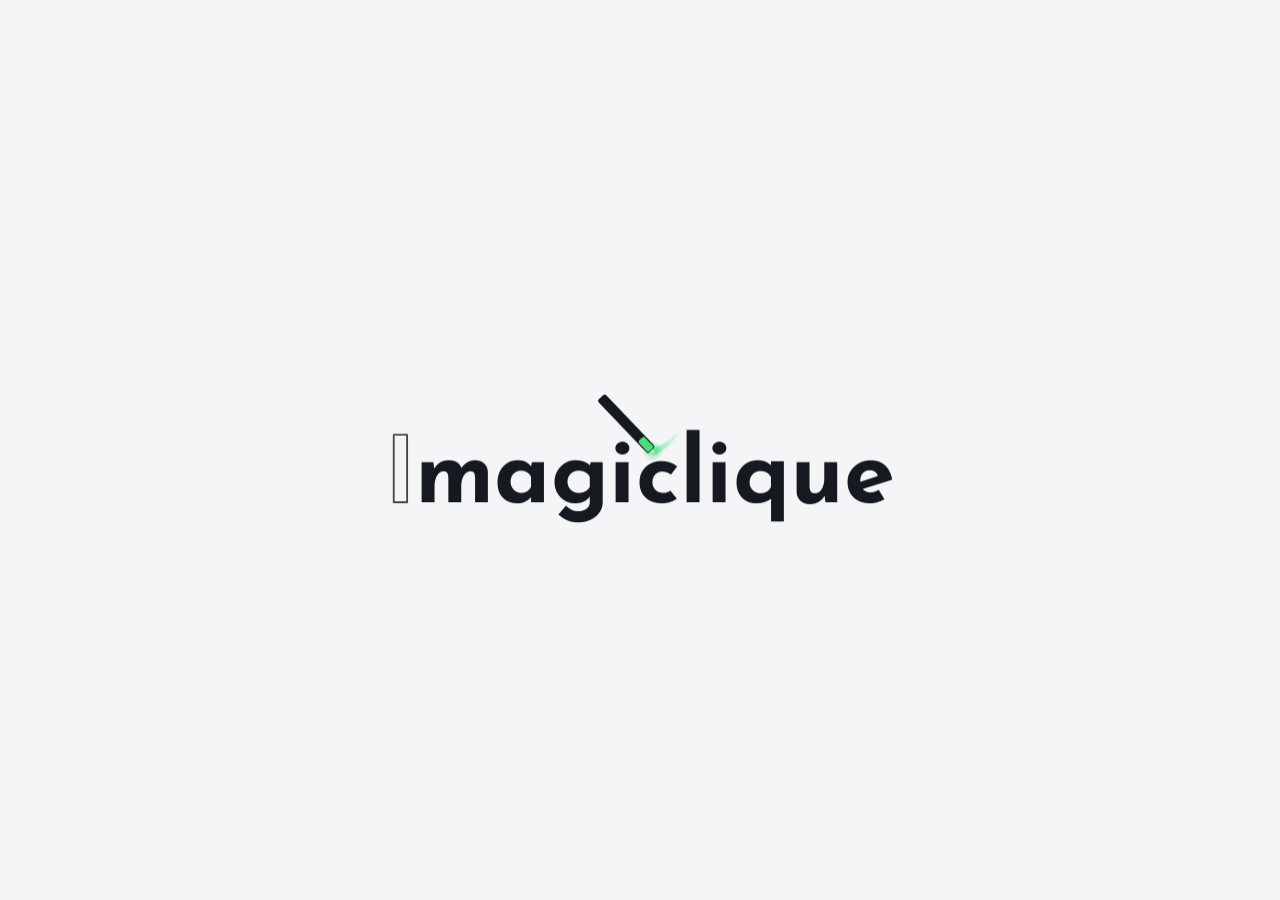
==== commit 9f97185d: "App-Stand af3e4cf" ====
--- a/index.html
+++ b/index.html
@@ -15,6 +15,8 @@
 <link rel="stylesheet" href="bausteine/textfeld.css">
 <link rel="stylesheet" href="bausteine/ueber.css">
 <link rel="stylesheet" href="bausteine/menue.css">
+<link rel="stylesheet" href="bausteine/vorschau.css">
+<link rel="stylesheet" href="bausteine/arbeitsflaeche.css">
 <style>
   /* Farben aus dem Baustein „design“ (--ds-…), hell und dunkel; hier nur die Namen der App dafür.
      Das Design der App hat keinen Einfluss auf die Farben im Statusbild. */
@@ -41,6 +43,20 @@
   .bar { flex:none; background:var(--surf); padding:calc(6px + env(safe-area-inset-top)) 6px 6px 16px; }
   .bar .wrap { display:flex; align-items:center; gap:2px; }
   header.kopf { flex:none; overflow-x:clip; }   /* Kopf mit Icon, Schriftzug und Untertitel: Baustein „menue“ (kopf) */
+  /* Kopf in „Bearbeiten“: Zurück, Gruppe, Fertig, Teilen (statt Icon und Schriftzug) */
+  body.v-edit #kopf { padding-left:4px; }
+  body.v-edit #kopf .wrap { max-width:none; }
+  body.v-edit .im-kopf-icon, body.v-edit .im-kopf-wort { display:none; }
+  body.v-edit .im-kopf-unter { font-size:14px; line-height:1.2; color:var(--fg); font-weight:600; white-space:normal; overflow-wrap:anywhere;
+    display:-webkit-box; -webkit-line-clamp:2; -webkit-box-orient:vertical; }
+  #kopf #done { width:44px; height:44px; background:var(--acc); color:var(--onacc); }   /* Fertig als Haken (E34), damit ↶ ↷ in den Kopf passen */
+  #kopf #done .ic { stroke-width:2.6; }
+  @media (max-width:380px) { body.v-edit #kopfreihe { gap:2px; }   /* schmales Handy: dem Gruppennamen bleiben so gut 30 Punkte … */
+    :root[data-knoepfe=gross] body.v-edit #kopfreihe > .im-kopf-marke { display:none; }
+    :root[data-knoepfe=gross] body.v-edit #kopfreihe { justify-content:space-between; } }   /* ohne Namen: Knöpfe über die ganze Breite verteilt, nicht links gedrängt */   /* … bei „Groß“ wäre er kein 44er-Knopf mehr; er führt nur zum Anfang wie „Zurück“ */
+  #kopf #zurfotos, #kopf #doneshare, #kopf #vlzurueck, #kopf #vlvor { width:44px; height:44px; color:var(--fg); }
+  #kopf #vlzurueck:disabled, #kopf #vlvor:disabled { opacity:.35; cursor:default; }   /* Rückgängig/Wiederholen: grau, wenn es nichts gibt (Etappe 6b) */
+  body.v-edit > footer { display:none; }
   .ibtn { width:42px; height:42px; border-radius:50%; border:0; background:none; display:grid; place-items:center; padding:0; flex:none; }
   .ibtn:active { background:var(--surf2); }
 
@@ -55,14 +71,17 @@
   .btn:disabled { opacity:.5; }
   label { display:block; font-size:12.5px; color:var(--mut); margin:14px 0 6px; }
   .lab { display:flex; align-items:flex-end; justify-content:space-between; gap:8px; }
-  /* Emoji (emoji.js): Auswahl als Blatt, Sticker im Reiter Text */
+  /* Emoji (emoji.js): Auswahl als Blatt, Sticker im Thema Sticker */
   .emotabs { display:flex; gap:6px; overflow-x:auto; padding-bottom:6px; scrollbar-width:none; }
   .emotabs .btn { flex:none; padding:6px 12px; font-size:13px; }
   .emotabs .btn.on { border-color:var(--acc); background:var(--accc); color:var(--onaccc); }
   .emogrid { display:grid; grid-template-columns:repeat(auto-fill, minmax(46px, 1fr)); gap:4px; max-height:46vh; overflow-y:auto; margin:6px 0 10px; }
   .emogrid button { font-size:28px; line-height:1; padding:7px 0; background:none; border:0; border-radius:10px; cursor:pointer; font-family:'Noto Color Emoji','Apple Color Emoji','Segoe UI Emoji',sans-serif; }
   .emogrid button:active { background:var(--surf2); }
-  #stklist .btn { font-size:24px; padding:4px 10px; }   /* Sticker (Reiter Text) */
+  .emogrid button.stanim { padding:4px 0; background:var(--surf2); }
+  .emogrid button.stanim canvas { width:56px; height:56px; display:block; margin:0 auto; }
+  .emogrid:has(.stanim) { grid-template-columns:repeat(auto-fill, minmax(66px, 1fr)); gap:8px; }
+  #stklist .btn { font-size:24px; padding:4px 10px; }   /* Sticker (Thema Sticker) */
   .lab label, .lab h2 { flex:1; }
   #clrall { margin-bottom:0; }
   .lab:has(h2) { margin-bottom:10px; align-items:center; }
@@ -135,32 +154,52 @@
   .tag.sent { background:#3b82f633; color:#3b82f6; }
   .tag.open { background:#d9822b33; color:#d9822b; }
 
-  /* Bearbeiten: große Vorschau, darunter Reiter und die Einstellungen der Gruppe */
-  .stage { flex:1 1 0; min-height:90px; padding:10px 14px 8px; }
-  .stage .wrap { height:100%; display:flex; justify-content:center; position:relative; }
+  /* Bearbeiten: Baustein arbeitsflaeche (Bild, Werkzeugfeld, Themenleiste); die Themen #th2 … #th5 blendet nur er ein und aus */
+  #arbeit { flex:1 1 0; min-height:0; }
+  #arbeit > .af-ohne-kopf { padding-top:0; }   /* den oberen Rand hält der Kopf der App frei */
+  #bildkasten { position:relative; }           /* Bild mit Markierungen; Größe und 9:16 bestimmt der Baustein */
+  .thema h2 { margin:2px 0 0; font-size:16px; }
+  .thema textarea { min-height:84px; }
+  #arbeit .strip { margin:0 -12px; padding:0 12px 2px; }
+  #arbeit .seg > * { min-width:0; overflow-wrap:anywhere; }          /* große Schrift im schmalen Feld (Tablet) */
+  /* Meldungen: knapp über dem unteren Rand (Themenleiste), Tippen geht hindurch – sonst sperren sie die Leiste für Fotos und Sticker */
+  body.v-edit { --ds-meldung-unten:4px; }
+  body.v-edit .ds-meldung { pointer-events:none; }
+  /* noch ein Tipp klappt zu; das ▾ steht oben rechts im Knopf und macht ihn nicht breiter (E27: sonst passen die Themen bei 390 nicht) */
+  #arbeit .af-handy:not(.af-quer) > .af-leiste [aria-expanded=true] { position:relative; }
+  #arbeit .af-handy:not(.af-quer) > .af-leiste [aria-expanded=true] span::after { content:"▾"; position:absolute; top:3px; right:4px; font-size:.75rem; line-height:1; }
   #zones { position:absolute; pointer-events:none; opacity:0; transition:opacity .35s; border-radius:14px; overflow:hidden; }
   #zones.on { opacity:1; }
+  /* Leiste des Bausteins vorschau (ab 1.3.0 fest: zwei feste Zeilen, Unpassendes grau, Auftrag 23 Etappe 6a, E29). Sie steht in „Bearbeiten“
+     immer oben im Werkzeugfeld, damit es einheitlich aussieht und nichts springt; die Anordnung kommt aus vorschau.css. */
+  #vsleiste { container-type:inline-size; display:grid; align-self:stretch; padding:4px 0 2px; }
+  #vsleiste .vs-leiste.vs-fest { margin:0; }
+  #vsleiste .vs-modus .ds-knopf { font-size:13px; }
+  #vsleiste .vs-tipp { margin:3px 0 0; font-size:12.5px; text-align:center; }
+  .af-zu #vsleiste .vs-tipp { display:none; }   /* zugeklappt (großes Bild am Handy): ohne Hinweis, das Bild bekommt die Höhe (E31) */
+  /* Tablet und PC: Die Leiste bleibt oben im Feld stehen, auch wenn man weiter unten ist */
+  #arbeit .af-pc .af-zeile, #arbeit .af-tablet:not(.af-quer) .af-zeile { position:sticky; top:0; z-index:1; background:var(--surf); }
+  #arbeit .af-pc .af-feld, #arbeit .af-tablet:not(.af-quer) .af-feld { scroll-padding-top:var(--zeile, 0px); }   /* Tab-Taste: Felder nicht hinter die stehende Leiste rollen */
+  /* nur am PC: Sprungknöpfe zu den Themen oben im Feld, Gruppen in der Liste links */
+  #feldkopf { display:contents; }
+  #arbeit .af:not(.af-pc) #sprung { display:none; }
+  #sprung { align-self:stretch; display:grid; grid-template-columns:repeat(auto-fit, minmax(4.75rem, 1fr)); gap:4px; padding:6px 0 2px; }
+  #sprung .btn { min-height:34px; min-width:0; padding:3px 2px; font-size:.8125rem; line-height:1.15; overflow-wrap:anywhere; }
+  #sprung .btn[aria-current], #grpliste .gchip[aria-current] { border-color:var(--acc); background:var(--accc); color:var(--onaccc); }
+  #grpliste h2 { margin:0 0 8px; font-size:.875rem; }
+  #grpliste .gchip { width:100%; margin-bottom:8px; overflow-wrap:anywhere; }
+  #grpliste .gchip > canvas { flex:none; }
+  #grpliste .gchip > div { min-width:0; }
+  #grpliste .gchip[aria-current] b { color:inherit; }
+  /* Foto bei offenem Thema gewählt: Die Leiste kommt ins Feld, das Feld bleibt so hoch wie vorher (vsFeldUI) */
+  /* gewählter Sticker in der Vorschau (emoji.js, stickerMarke): Rahmen und ✕ zum Entfernen */
+  #stkmark { position:absolute; border:2px dashed #fff; outline:1px solid #0005; border-radius:10px; pointer-events:none; }
+  #stkx { position:absolute; right:-16px; top:-16px; width:32px; height:32px; padding:0; border-radius:50%; border:2px solid #fff; background:#c62828; color:#fff; font:700 16px/1 system-ui, sans-serif; pointer-events:auto; box-shadow:0 1px 4px #0008; cursor:pointer; }
   #zones i { position:absolute; left:0; right:0; display:flex; align-items:center; justify-content:center; background:#d9822bb0; color:#fff; font:600 10px/1 system-ui, sans-serif; font-style:normal; }
   #zones i:first-child { top:0; } #zones i:last-child { bottom:0; }
-  #cv { height:100%; max-width:100%; aspect-ratio:9/16; object-fit:contain; border-radius:14px; background:#000; box-shadow:0 6px 24px #0005; touch-action:none; }
-  .slidenav { position:absolute; left:50%; bottom:8px; transform:translateX(-50%); display:flex; align-items:center; gap:6px; background:#000b; color:#fff;
-              border-radius:20px; padding:2px; font-size:12.5px; white-space:nowrap; }
-  .slidenav .btn { min-height:32px; min-width:40px; padding:0; font-size:20px; line-height:1; background:transparent; border:0; color:#fff; }
-  .tabs { flex:none; background:var(--surf); border-top:1px solid var(--line); border-bottom:1px solid var(--line); padding:0 8px; }
-  .tabs .wrap { display:flex; overflow-x:auto; scrollbar-width:none; }
-  .tabs .wrap::-webkit-scrollbar { display:none; }
-  .tabs button { flex:1 0 auto; background:none; border:0; border-bottom:2px solid transparent; color:var(--mut); font-size:13px; font-weight:600;
-                 padding:12px 6px 10px; white-space:nowrap; }
-  .tabs button.on { color:var(--fg); border-color:var(--acc); }
-  .tabs .fold { flex:none; width:44px; font-size:15px; position:sticky; right:0; background:var(--surf); }
-  body.v-edit .panels { flex:none; max-height:40dvh; }
-  body.v-edit.t3 .panels { max-height:46dvh; }
-  body.v-edit.folded .panels { display:none; }
-  /* Tastatur offen in der Android-App (fitHeight): die Felder bekommen den Platz von Vorschau und Aktionsleiste */
-  body.kb.v-edit .stage, body.kb > footer { display:none; }
-  body.kb.v-edit .panels { flex:1; max-height:none; }
-  body.v-edit textarea { min-height:84px; }
-  body.v-edit .panels h2 { font-size:16px; }
+  #cv { display:block; width:100%; height:100%; border-radius:14px; background:#000; box-shadow:0 6px 24px #0005; touch-action:none; }
+  body.v-edit .panels { display:none; }
+  body.kb > footer { display:none; }           /* Tastatur offen in der Android-App (fitHeight) */
   /* waagerechte Streifen zum Wischen */
   .strip { display:flex; gap:8px; overflow-x:auto; scrollbar-width:none; margin:0 -14px; padding:0 14px 2px; scroll-snap-type:x proximity; }
   .strip > * { flex:none; scroll-snap-align:start; }
@@ -177,17 +216,25 @@
   .poolhead { display:flex; align-items:center; gap:8px; }
   .poolhead > div { flex:1; min-width:0; font-size:15px; }
   .btn.sm { min-height:36px; padding:5px 12px; font-size:13px; }
+  /* Einstellung „Größe der Knöpfe“ = Groß: die Regel steht im Baustein design; hier nur, was die App selbst regeln muss */
+  /* eigene Mindestmaße unter 44 heben (design 1.2.1 senkt nichts, hebt aber auch keine eigenen kleineren Mindestmaße) */
+  :root[data-knoepfe=gross] :is(label.btn, a.btn, .mic, .btn.sm, .chips .btn, .nums .btn, .place .row .btn, #sprung .btn, #fullspeed button) { min-height:44px; }
+  :root[data-knoepfe=gross] :is(label.btn, a.btn, .btn.sm, .chips .btn, .place .row .btn, #sprung .btn) { min-width:44px; }
+  :root[data-knoepfe=gross] #stkx { right:-22px; top:-22px; }
+  :root[data-knoepfe=gross] .gthumbs .thumb { width:108px; }      /* Platz für ✕ und Stift */
+  :root[data-knoepfe=gross] .seg:not(.one, .three, .five, .six, #peact) { grid-template-columns:repeat(2, minmax(min-content, 1fr)); }   /* Wörter bleiben ganz */
+  :root[data-knoepfe=gross] .seg.three { grid-template-columns:repeat(3, minmax(min-content, 1fr)); }
   .thumb.used img { filter:grayscale(1) brightness(.45); }
   .thumb.sel { outline:4px solid var(--acc); outline-offset:-1px; }
   .thumb.sel img { transform:scale(.9); border-radius:10px; }
   .thumb .mark { position:absolute; top:6px; right:6px; min-width:26px; height:26px; border-radius:13px; border:2px solid #fff; background:#0005; color:#fff;
                  font:700 12px/22px var(--ds-schrift); text-align:center; padding:0 5px; pointer-events:none; }
   .thumb.sel .mark { background:var(--acc); border-color:var(--acc); color:var(--onacc); }
-  /* eigene Videos (clip.js): Marke im Fotopool, eigenes Feld im Reiter Vorlage, übrige Reiter ausgeblendet */
+  /* eigene Videos (clip.js): Marke im Fotopool, eigenes Feld im Thema Vorlage */
   .thumb .vidtag { position:absolute; left:6px; bottom:6px; padding:2px 7px; border-radius:10px; background:#000b; color:#fff; font-size:11px; font-weight:600; }
   #clipbox { display:none; }
   body.is-clip #clipbox { display:block; }
-  body.is-clip [data-s="2"] > :not(#clipbox), body.is-clip .noclip { display:none !important; }
+  body.is-clip #th2 > :not(#clipbox), body.is-clip .noclip { display:none !important; }
   body:not(.is-clip) .onlyclip { display:none !important; }
   #clipbox input[type=range] { width:100%; margin:4px 0 2px; accent-color:var(--acc); }
   .thumb.used .mark { border-color:transparent; background:#000b; font-size:11px; }
@@ -291,6 +338,19 @@
   .pef.on { border-color:var(--acc); background:var(--accc); color:var(--onaccc); font-weight:600; }
   .thumb em { position:absolute; left:6px; bottom:6px; min-width:22px; height:22px; border-radius:11px; background:#000b; color:#fff;
               font:600 12px/22px var(--ds-schrift); text-align:center; padding:0 6px; }
+  /* Tablet und PC: Fotos und Senden nutzen die Breite; am PC zwei Spalten. Das Handy bleibt, wie es ist. */
+  @media (min-width:600px) {
+    body:is(.v-pool, .v-send) :is(.panels, .flow, #kopf) > .wrap { max-width:1200px; }
+    .thumbs#pool { grid-template-columns:repeat(auto-fill, minmax(120px, 1fr)); }
+  }
+  @media (min-width:840px) {
+    .panels [data-s] { display:grid; gap:0 24px; align-items:start; }
+    .panels [data-s="1"] { grid-template-columns:minmax(0, 1fr) min(36%, 20rem); }
+    .panels [data-s="6"] { grid-template:auto 1fr / minmax(0, 1fr) min(44%, 25rem); }
+    .panels [data-s="6"] > * { grid-column:2; }
+    .panels [data-s="6"] > #sendlist { grid-area:1 / 1 / 3 / 2; }
+    #sendlist > .scard:first-child { margin-top:0; }
+  }
   .empty { border:1.5px dashed var(--line); border-radius:16px; padding:26px 16px; text-align:center; color:var(--mut);
            font-size:13.5px; line-height:1.5; margin-top:14px; }
   .place { border:1px solid var(--line); border-radius:14px; padding:11px 12px; margin-top:8px; background:var(--surf); }
@@ -304,7 +364,7 @@
   footer .wrap { display:flex; gap:10px; }
   footer .btn { flex:1; min-height:50px; border-radius:25px; font-size:15px; }
   footer .btn.primary { flex:2.2; }
-  footer #done { flex:1.5; } footer #doneshare { flex:1.9; } footer .btn { white-space:nowrap; }
+  footer .btn { white-space:nowrap; }
   footer #back { flex:none; width:50px; padding:0; }
   /* Große Systemschrift: Knöpfe dürfen nie über den Rand ragen, sonst wird die ganze Seite breiter als der Bildschirm.
      fitFooter() setzt der Reihe nach .compact (kleinere Schrift), .tight (Umbruch im Knopf) und erst zuletzt .stack (Hauptknopf in eigener Zeile). */
@@ -314,9 +374,9 @@
   footer.compact #back { width:44px; }
   footer.tight .btn { white-space:normal; line-height:1.15; }
   footer.stack .wrap { flex-wrap:wrap; }
-  footer.stack .btn.primary, footer.stack #doneshare { flex:1 1 100%; }
+  footer.stack .btn.primary { flex:1 1 100%; }
   footer.stack .btn { hyphens:auto; overflow-wrap:break-word; }
-  .bar, .tabs, .stage, footer { overflow-x:clip; }
+  .bar, footer { overflow-x:clip; }
 
   /* Hilfe- und Über-Seite */
   .page { position:fixed; inset:0; z-index:25; background:var(--bg); display:none; flex-direction:column; }
@@ -324,7 +384,7 @@
   .page .bar { padding-left:6px; }
   .page .bar h2 { margin:0; font-size:18px; flex:1; padding-left:6px; }
   .page .body { flex:1; overflow-y:auto; overflow-x:hidden; padding:4px 14px calc(32px + env(safe-area-inset-bottom)); overscroll-behavior:contain; }
-  .page .body, .panels { hyphens:auto; overflow-wrap:break-word; }
+  .page .body, .panels, .thema { hyphens:auto; overflow-wrap:break-word; }
   /* Aktionsknöpfe einer Seite stehen fest am unteren Rand (wie die Aktionsleiste der Hauptansichten), nie im scrollenden Teil. */
   .page .pfoot { flex:none; border-top:1px solid var(--line); background:var(--surf); padding:10px 14px calc(10px + env(safe-area-inset-bottom)); }
   .page .pfoot[hidden] { display:none; }
@@ -371,13 +431,20 @@
   <symbol id="i-photo" viewBox="0 0 24 24"><rect x="3" y="5" width="18" height="14" rx="2.5"/><circle cx="8.5" cy="10" r="1.6"/><path d="M21 15.5l-4.5-4.5L8 19"/></symbol>
   <symbol id="i-text" viewBox="0 0 24 24"><path d="M5 7V5h14v2M12 5v14M9 19h6"/></symbol>
   <symbol id="i-layout" viewBox="0 0 24 24"><rect x="3.5" y="3.5" width="17" height="17" rx="2.5"/><path d="M3.5 10h17M10.5 10v10.5"/></symbol>
+  <symbol id="i-sticker" viewBox="0 0 24 24"><circle cx="12" cy="12" r="9"/><path d="M8.5 14.5a4.5 4.5 0 0 0 7 0M9 9.5v.1M15 9.5v.1"/></symbol>
+  <symbol id="i-ki" viewBox="0 0 24 24"><path d="M11 4l1.8 5.2L18 11l-5.2 1.8L11 18l-1.8-5.200L4 11l5.2-1.8zM18.5 16v5M16 18.5h5"/></symbol>
   <symbol id="i-style" viewBox="0 0 24 24"><path d="M12 3.5s6 6.3 6 10.6a6 6 0 0 1-12 0C6 9.8 12 3.5 12 3.5z"/></symbol>
+  <symbol id="i-zeit" viewBox="0 0 24 24"><circle cx="12" cy="12" r="9"/><path d="M12 7v5l3.5 2"/></symbol>
+  <symbol id="i-music" viewBox="0 0 24 24"><circle cx="7" cy="17" r="3"/><path d="M10 17V5l9-2v11"/><circle cx="16" cy="14" r="3"/></symbol>
   <symbol id="i-send" viewBox="0 0 24 24"><path d="M20.5 3.5L3.5 10.5l6.5 3 3 6.5z"/><path d="M20.5 3.5L10 13.5"/></symbol>
   <symbol id="i-help" viewBox="0 0 24 24"><circle cx="12" cy="12" r="9"/><path d="M9.6 9.4a2.5 2.5 0 1 1 3.7 2.2c-.8.5-1.3 1-1.3 2"/><path d="M12 16.9v.1"/></symbol>
   <symbol id="i-info" viewBox="0 0 24 24"><circle cx="12" cy="12" r="9"/><path d="M12 11v5.5M12 7.5v.1"/></symbol>
   <symbol id="i-more" viewBox="0 0 24 24"><path d="M12 5.5v.1M12 12v.1M12 18.5v.1" stroke-width="2.8"/></symbol>
   <symbol id="i-back" viewBox="0 0 24 24"><path d="M15 5l-7 7 7 7"/></symbol>
   <symbol id="i-next" viewBox="0 0 24 24"><path d="M9 5l7 7-7 7"/></symbol>
+  <symbol id="i-check" viewBox="0 0 24 24"><path d="M5 12.5l4.5 4.5L19 7.5"/></symbol>
+  <symbol id="i-undo" viewBox="0 0 24 24"><path d="M9 14L4 9l5-5"/><path d="M4 9h10.5a5.5 5.5 0 0 1 0 11H11"/></symbol>
+  <symbol id="i-redo" viewBox="0 0 24 24"><path d="M15 14l5-5-5-5"/><path d="M20 9H9.5a5.5 5.5 0 0 0 0 11H13"/></symbol>
   <symbol id="i-cam" viewBox="0 0 24 24"><path d="M4.5 8H7l1.8-2.5h6.4L17 8h2.5A1.5 1.5 0 0 1 21 9.5v8a1.5 1.5 0 0 1-1.5 1.5h-15A1.5 1.5 0 0 1 3 17.5v-8A1.5 1.5 0 0 1 4.5 8z"/><circle cx="12" cy="13.2" r="3.3"/></symbol>
   <symbol id="i-eye" viewBox="0 0 24 24"><path d="M2.5 12S6 5.5 12 5.5 21.5 12 21.5 12 18 18.5 12 18.5 2.5 12 2.5 12z"/><circle cx="12" cy="12" r="2.8"/></symbol>
   <symbol id="i-save" viewBox="0 0 24 24"><path d="M12 4v11M7.5 11l4.5 4.5 4.5-4.5M5 20h14"/></symbol>
@@ -387,57 +454,28 @@
 </svg>
 
 <!-- Kopf: Icon, Schriftzug „Imagiclique“, Untertitel und Knopf ⋮ setzt der Baustein „menue“ ein (gleich in allen Apps) -->
-<header class="kopf" id="kopf"><div class="wrap" id="kopfreihe"></div></header>
+<header class="kopf" id="kopf"><div class="wrap" id="kopfreihe">
+  <!-- nur in „Bearbeiten“: ersetzt dort die Aktionsleiste unten, das Bild behält die Höhe -->
+  <button class="ibtn" id="zurfotos" aria-label="Zurück zu den Fotos" title="Zurück" hidden><svg class="ic"><use href="#i-back"/></svg></button>
+  <button class="ibtn" id="vlzurueck" aria-label="Rückgängig" title="Rückgängig" hidden disabled><svg class="ic"><use href="#i-undo"/></svg></button>
+  <button class="ibtn" id="vlvor" aria-label="Wiederholen" title="Wiederholen" hidden disabled><svg class="ic"><use href="#i-redo"/></svg></button>
+  <button class="ibtn" id="done" aria-label="Fertig" title="Fertig: Gruppe abschließen" hidden><svg class="ic"><use href="#i-check"/></svg></button>
+  <button class="ibtn" id="doneshare" aria-label="Fertig und teilen" title="Fertig und teilen" hidden><svg class="ic"><use href="#i-send"/></svg></button>
+</div></header>
 
 <section class="flow" id="flowwrap" data-s="1"><div class="wrap" id="flow"></div></section>
 
-<section class="stage" data-s="2 3 4 5"><div class="wrap">
-  <canvas id="cv" width="1080" height="1920" aria-label="Vorschau des Statusbilds"></canvas>
-  <div id="zones" aria-hidden="true"><i></i><i></i></div>
-  <div class="slidenav" id="slidenav" hidden>
-    <button class="btn" id="slideprev" aria-label="Vorheriges Bild">‹</button>
-    <span id="slidelbl"></span>
-    <button class="btn" id="slidenext" aria-label="Nächstes Bild">›</button>
+<!-- Bearbeiten: Diese Teile setzt der Baustein arbeitsflaeche ein (je Thema genau ein Element) -->
+<section id="arbeit" data-s="2 3 4 5" aria-label="Gruppe bearbeiten" hidden>
+  <div id="bildkasten">
+    <canvas id="cv" width="1080" height="1920" aria-label="Vorschau des Statusbilds"></canvas>
+    <div id="zones" aria-hidden="true"><i></i><i></i></div>
+    <div id="stkmark" hidden><button type="button" id="stkx" aria-label="Sticker entfernen">✕</button></div>
   </div>
-</div></section>
-<nav class="tabs" data-s="2 3 4 5" aria-label="Einstellungen der Gruppe"><div class="wrap" id="steps">
-  <button data-go="2">Vorlage</button>
-  <button data-go="3">Text</button>
-  <button data-go="4">Stil</button>
-  <button data-go="5">Länge &amp; Ton</button>
-  <button class="fold" id="fold" aria-label="Einstellungen ein- oder ausklappen">▾</button>
-</div></nav>
-
-<main class="panels" id="panels"><div class="wrap">
-  <div data-s="1">
-    <div class="card" id="resume" style="margin:0 0 12px" hidden>
-      <h3>Weiter, wo du aufgehört hast</h3>
-      <p id="resumetxt"></p>
-      <div class="seg" style="margin-top:10px">
-        <button class="btn" id="resumeok">Weitermachen</button>
-        <button class="btn" id="resumenew">Neu beginnen</button>
-      </div>
-    </div>
-    <div class="poolhead">
-      <div><b id="poolcount"></b><div class="hint" id="poolhint"></div></div>
-      <button class="btn sm" id="selnone" hidden>Auswahl aufheben</button>
-      <button class="btn sm" id="seldel" hidden>Löschen</button>
-    </div>
-    <div class="thumbs" id="pool"></div>
-    <div class="empty" id="nophotos">Noch kein Foto gewählt.<br>Hole zuerst alle Fotos, die in den Status sollen.</div>
-    <div class="seg" style="margin-top:12px">
-      <button class="btn tall" id="pick"><svg class="ic"><use href="#i-photo"/></svg><span id="picktxt">Fotos wählen</span></button>
-      <button class="btn tall" id="cam"><svg class="ic"><use href="#i-cam"/></svg><span>Kamera</span></button>
-    </div>
-    <button class="btn" id="textgroup" style="width:100%;margin-top:8px">Textseite ohne Foto anlegen</button>
-    <button class="btn" id="aiplanbtn" style="width:100%;margin-top:8px">KI: ganzen Status entwerfen</button>
-    <div class="hint" style="margin-top:14px">Auch eigene Videos gehen: Ein Video bildet eine eigene Gruppe – wählst du Fotos und Videos zusammen, legt die App die Gruppen gleich an. Tipp: In der Galerie Fotos markieren, „Teilen“ antippen und Imagiclique wählen – dann sind sie gleich hier.</div>
-    <input type="file" id="file" accept="image/*,video/*" multiple hidden>
-    <input type="file" id="camfile" accept="image/*" capture="environment" hidden>
-  </div>
-  <div data-s="3 6"><div class="warn" id="textwarn" role="status" hidden></div></div>
-
-  <div data-s="2">
+  <div id="feldkopf"><nav id="sprung" aria-label="Zu den Themen springen"></nav><div id="vsleiste"></div></div>
+  <div id="grpliste"></div>
+
+  <div class="thema" id="th2">
     <div id="clipbox">
       <div class="warn" id="clipmiss" hidden>Das Video dieser Gruppe ist nicht mehr gespeichert. Bitte die Gruppe auflösen und das Video neu holen.</div>
       <div id="clipctl">
@@ -453,6 +491,16 @@
             <button class="btn" id="clipeven" hidden>Gleich lange Teile</button>
           </div>
         </div>
+        <label>Tempo</label>
+        <div class="seg" id="cliptempo">
+          <button class="btn" data-v="0.25">¼×</button>
+          <button class="btn" data-v="0.5">½×</button>
+          <button class="btn" data-v="1">1×</button>
+          <button class="btn" data-v="2">2×</button>
+          <button class="btn" data-v="4">4×</button>
+          <button class="btn" data-v="8">8×</button>
+        </div>
+        <div class="hint" id="cliptempohint" style="margin-top:6px"></div>
         <button class="btn" id="clipplay" style="width:100%;margin-top:10px">Ausschnitt abspielen</button>
         <label>Erstellen</label>
         <div class="seg" id="clipfast">
@@ -482,7 +530,7 @@
         </div>
         <div class="hint" id="markhint2" style="margin-top:6px"></div>
         </div>
-        <div class="hint" style="margin-top:10px">Titel und Text schreibst du unter „Text“, Farben und Schrift wählst du unter „Stil“, Musik und gesprochenen Text unter „Länge &amp; Ton“.</div>
+        <div class="hint" style="margin-top:10px">Titel und Text schreibst du unter „Text“, Farben und Schrift wählst du unter „Stil“, Musik und gesprochenen Text unter „Ton“.</div>
       </div>
     </div>
     <div class="strip tiles" id="tpl"></div>
@@ -514,19 +562,23 @@
         <div class="strip lays" id="collay"></div>
       </div>
     </div>
-    <label>Foto-Darstellung</label>
+  </div>
+
+  <div class="thema" id="th2f">
+    <label style="margin-top:2px">Foto-Darstellung</label>
     <div class="seg" id="fit">
       <button class="btn" data-v="cover">Bildfüllend</button>
       <button class="btn" data-v="contain">Ganzes Foto</button>
     </div>
-    <div class="hint" style="margin-top:6px">Bildfüllend schneidet zu – die Vorschau ziehen verschiebt den Ausschnitt.</div>
+    <div class="hint" style="margin-top:6px">Bildfüllend schneidet zu – ein Foto in der Vorschau antippen, dann ziehen: Das verschiebt seinen Ausschnitt.</div>
     <div id="grpphotos">
       <label id="sorthint"></label>
       <div class="strip gthumbs" id="thumbs"></div>
     </div>
   </div>
 
-  <div data-s="3">
+  <div class="thema" id="th3">
+    <div class="warn" id="textwarn" role="status" hidden></div>
     <div class="lab"><h2>Text schreiben</h2>
       <button class="mic" id="clrall">Alle Texte leeren</button></div>
     <button class="mic" data-emo="title" aria-label="Emoji einfügen"><span aria-hidden="true">😊</span><span>Emoji</span></button>
@@ -538,18 +590,6 @@
     </div>
     <button class="mic" data-emo="text" aria-label="Emoji einfügen"><span aria-hidden="true">😊</span><span>Emoji</span></button>
     <textarea id="text"></textarea>
-    <div class="lab"><label>Emoji-Sticker auf dem Bild</label></div>
-    <div class="row"><button class="btn" id="stadd">Sticker hinzufügen</button></div>
-    <div class="strip chips" id="stklist" style="margin-top:8px"></div>
-    <div class="hint" id="stinfo" style="margin-top:4px"></div>
-    <div id="stkedit" hidden>
-      <label id="stsizel" for="stsize">Größe</label>
-      <input type="range" id="stsize" min="5" max="60" step="1" value="20">
-      <label id="strotl" for="strot">Drehung</label>
-      <input type="range" id="strot" min="-45" max="45" step="1" value="0">
-      <div class="row" style="margin-top:8px"><button class="btn" id="stdel" style="color:var(--recfg)">Sticker entfernen</button></div>
-      <div class="hint" style="margin-top:6px">Zum Verschieben den Sticker in der Vorschau oben ziehen.</div>
-    </div>
     <div class="onlyclip">
       <label>Titel und Text im Video zeigen</label>
       <div class="seg" id="cliptext">
@@ -570,6 +610,35 @@
       <div class="hint" style="margin-top:6px">Ein Link im Bild selbst lässt sich nicht antippen. Die App gibt ihn deshalb beim Teilen als Bildunterschrift an WhatsApp weiter – nur bei Bildern, nicht bei Videos.</div>
     </div>
     <input type="text" id="footer" class="noclip" enterkeyhint="done">
+  </div>
+
+  <div class="thema" id="th3s">
+    <div class="lab"><label>Sticker auf dem Bild</label></div>
+    <div class="row" style="flex-wrap:wrap"><button class="btn" id="stadd" style="flex:1 1 auto">Sticker hinzufügen</button><button class="btn noclip" id="stbear" style="flex:1 1 auto">Sticker bearbeiten</button></div>
+    <div class="noclip" id="stkbig">
+      <div class="hint" style="margin-top:6px">Tippe im Bild auf einen Sticker: Dann ziehst du ihn, änderst Größe und Drehung oder nimmst ihn weg. Nach dem Hinzufügen ist er gleich gewählt.</div>
+    </div>
+    <div class="onlyclip"><div class="strip chips" id="stklist" style="margin-top:8px"></div></div>
+    <div class="hint" id="stinfo" style="margin-top:4px"></div>
+    <div id="stmovebox" hidden>
+      <label>Bewegte Sticker</label>
+      <div class="seg" id="stmove">
+        <button class="btn" data-v="on">Bewegt (kurzes Video)</button>
+        <button class="btn" data-v="off">Still (Bild)</button>
+      </div>
+      <div class="hint" id="stmovehint" style="margin-top:6px"></div>
+    </div>
+    <div class="onlyclip"><div id="stkedit" hidden>
+      <label id="stsizel" for="stsize">Größe</label>
+      <input type="range" id="stsize" min="5" max="60" step="1" value="20">
+      <label id="strotl" for="strot">Drehung</label>
+      <input type="range" id="strot" min="-45" max="45" step="1" value="0">
+      <div class="row" style="margin-top:8px"><button class="btn" id="stdel" style="color:var(--recfg)">Sticker entfernen</button></div>
+      <div class="hint" style="margin-top:6px">Zum Verschieben den Sticker in der Vorschau oben ziehen. Antippen zeigt ein rotes ✕ zum Entfernen.</div>
+    </div></div>
+  </div>
+
+  <div class="thema" id="th3k">
     <div class="card" id="aicard">
       <h3>KI-Hilfe: Text überarbeiten und Ort erklären</h3>
       <div class="hint">Die App schreibt die Frage an die KI für dich. Du fügst sie in ChatGPT, Claude, Gemini oder eine andere KI ein und bringst die Antwort hierher zurück.</div>
@@ -613,8 +682,7 @@
     </div>
   </div>
 
-
-  <div data-s="4">
+  <div class="thema" id="th4">
     <label style="margin-top:2px">Farben und Anlass: <span id="palname"></span></label>
     <div class="strip swatches" id="pal"></div>
     <label>Schrift</label>
@@ -630,7 +698,7 @@
     <div class="hint" style="margin-top:12px">Farben und Schrift gelten für diese Gruppe; eine neue Gruppe übernimmt sie. Stile mit Symbol sind für einen Anlass gedacht und bringen Schmuck wie Schneeflocken oder Konfetti mit; über „+“ holst du weitere Stile und gibst Stile weiter. Das Logo gilt für alle.</div>
   </div>
 
-  <div data-s="5">
+  <div class="thema" id="th5">
     <label style="margin-top:2px">Ziel des ganzen Status</label>
     <div class="seg" id="target5"></div>
     <div class="hint" id="targetinfo5" style="margin-top:6px"></div>
@@ -660,6 +728,9 @@
       </div>
     </div>
     <div class="hint noclip" id="vidinfo" style="margin-top:2px" hidden></div>
+  </div>
+
+  <div class="thema" id="th5t">
     <div class="card">
       <h3>Musik</h3>
       <div class="seg" id="musicmode" style="margin-top:8px">
@@ -704,8 +775,38 @@
     <div class="hint onlyclip" style="margin-top:12px">Musik und gesprochener Text kommen zum Ton des Videos dazu (den stellst du unter „Vorlage“ ein). Während du sprichst, wird die Musik leiser, der Ton des Videos nicht. Bei mehreren Teilen läuft beides über alle Teile weiter.</div>
     <div class="hint noclip" style="margin-top:12px">„Bilder einzeln“ gibt jedes Bild als eigenen Status-Beitrag weiter, eine Diashow als kurzes Video. „Als ein Video“ macht aus der ganzen Gruppe ein Video mit Überblendung und leichtem Zoom, auf Wunsch mit Musik und gesprochenem Text.</div>
   </div>
-
-  <div data-s="6">
+</section>
+
+<main class="panels" id="panels"><div class="wrap">
+  <div data-s="1"><div>
+    <div class="card" id="resume" style="margin:0 0 12px" hidden>
+      <h3>Weiter, wo du aufgehört hast</h3>
+      <p id="resumetxt"></p>
+      <div class="seg" style="margin-top:10px">
+        <button class="btn" id="resumeok">Weitermachen</button>
+        <button class="btn" id="resumenew">Neu beginnen</button>
+      </div>
+    </div>
+    <div class="poolhead">
+      <div><b id="poolcount"></b><div class="hint" id="poolhint"></div></div>
+      <button class="btn sm" id="selnone" hidden>Auswahl aufheben</button>
+      <button class="btn sm" id="seldel" hidden>Löschen</button>
+    </div>
+    <div class="thumbs" id="pool"></div>
+    <div class="empty" id="nophotos">Noch kein Foto gewählt.<br>Hole zuerst alle Fotos, die in den Status sollen.</div>
+    </div><div>
+    <div class="seg" style="margin-top:12px">
+      <button class="btn tall" id="pick"><svg class="ic"><use href="#i-photo"/></svg><span id="picktxt">Fotos wählen</span></button>
+      <button class="btn tall" id="cam"><svg class="ic"><use href="#i-cam"/></svg><span>Kamera</span></button>
+    </div>
+    <button class="btn" id="textgroup" style="width:100%;margin-top:8px">Textseite ohne Foto anlegen</button>
+    <button class="btn" id="aiplanbtn" style="width:100%;margin-top:8px">KI: ganzen Status entwerfen</button>
+    <div class="hint" style="margin-top:14px">Auch eigene Videos gehen: Ein Video bildet eine eigene Gruppe – wählst du Fotos und Videos zusammen, legt die App die Gruppen gleich an. Tipp: In der Galerie Fotos markieren, „Teilen“ antippen und Imagiclique wählen – dann sind sie gleich hier.</div>
+    <input type="file" id="file" accept="image/*,video/*" multiple hidden>
+    <input type="file" id="camfile" accept="image/*" capture="environment" hidden>
+  </div></div>
+  <div data-s="6"><div>
+    <div class="warn" id="textwarn6" role="status" hidden></div>
     <h2>Senden</h2>
     <p class="lead" id="sendlead"></p>
     <label style="margin-top:2px">Ziel</label>
@@ -723,7 +824,7 @@
     <div class="seg" id="sendmode"><button class="btn" data-v="one">Ausgewählte Gruppe</button><button class="btn" data-v="all">Alle fertigen</button></div>
     <div class="hint" id="sendmodeinfo" style="margin:6px 0 10px"></div>
     <div class="warn" id="sendfree" hidden></div>
-    <div id="sendlist"></div>
+    </div><div id="sendlist"></div><div>
     <div class="card" style="margin-top:12px">
       <h3>Bildunterschrift</h3>
       <label style="margin-top:6px">Webseite imagiclique.de anhängen</label>
@@ -743,15 +844,13 @@
       </ol>
     </div>
     <div class="hint" style="margin-top:8px">Oben und unten bleiben ca. 250 px frei, weil WhatsApp dort Name und Antwortfeld einblendet.</div>
-  </div>
+  </div></div>
 </div></main>
 
 <footer><div class="wrap">
   <button class="btn" id="back" aria-label="Zurück zu den Fotos" title="Zurück"><svg class="ic"><use href="#i-back"/></svg></button>
   <button class="btn" id="tosend">Senden</button>
   <button class="btn primary" id="mkgroup" disabled>Fotos wählen</button>
-  <button class="btn" id="done">✓ Abschließen</button>
-  <button class="btn primary" id="doneshare">Abschließen &amp; teilen</button>
   <button class="btn" id="save">Speichern</button>
   <button class="btn primary" id="share">Teilen · WhatsApp-Status</button>
 </div></footer>
@@ -773,14 +872,15 @@
       <p><b>Gruppe bilden:</b> Tippe die Fotos an, die du gemeinsam gestalten willst – zum Beispiel vier für eine Collage. Die Zahl am Foto zeigt die Reihenfolge. Unten steht dann „4 Fotos bearbeiten“. Neu geholte Fotos sind gleich ausgewählt.</p>
       <p><b>Graue Fotos</b> gehören schon zu einer Gruppe („Gr. 2“) und stehen nicht mehr zur Wahl. So verplanst du nichts doppelt. Fotos dürfen übrig bleiben.</p>
       <p><b>Leiste oben:</b> Dort stehen deine Gruppen mit ihrem Stand – in Arbeit, fertig oder gesendet. Antippen: bearbeiten, teilen, früher oder später einreihen, ausgewählte Fotos hinzufügen oder die Gruppe auflösen (ihre Fotos werden wieder frei). <b>Reihenfolge ändern:</b> eine Gruppe lange antippen und an die neue Stelle ziehen – hier oder in der Liste unter „Senden“.</p>
-      <p><b>Eigene Videos:</b> Über „Fotos wählen“ kannst du auch ein Video holen (MP4). Es steht mit ▶ und seiner Länge bei den Fotos und bildet allein eine Gruppe: Video antippen, „bearbeiten“. Dort wählst du Anfang und Ende, ob das ganze Bild zu sehen ist oder bildfüllend zugeschnitten wird, und wie laut der Ton ist. Ist der Ausschnitt länger als 90 Sekunden, entstehen mehrere gleich lange Videos mit „1/3“ in der Ecke. Beim Senden zuerst „Video erstellen“ antippen. Titel, Text und Musik gibt es für Videos noch nicht.</p>
+      <p><b>Eigene Videos:</b> Über „Fotos wählen“ kannst du auch ein Video holen (MP4). Es steht mit ▶ und seiner Länge bei den Fotos und bildet allein eine Gruppe: Video antippen, „bearbeiten“. Dort wählst du Anfang und Ende, ob das ganze Bild zu sehen ist oder bildfüllend zugeschnitten wird, und wie laut der Ton ist. Ist der Ausschnitt länger als 90 Sekunden, entstehen mehrere gleich lange Videos mit „1/3“ in der Ecke. Beim Senden zuerst „Video erstellen“ antippen. Titel, Text und Musik stellst du in den Themen Text, Stil und Länge &amp; Ton ein.</p>
+      <p><b>Zeitlupe und Zeitraffer:</b> Unter „Tempo“ wählst du ¼× oder ½× (Zeitlupe) bzw. 2×, 4× oder 8× (Zeitraffer). Im Status dauert das Video dann länger oder kürzer – 2 Minuten mit 8× sind 15 Sekunden. Der Ton des Videos entfällt dabei, eigene Musik läuft normal. Flüssig wird die Zeitlupe mit Videos in 60 oder 120 Bildern je Sekunde (Kamera-Einstellung); bei 30 Bildern je Sekunde ruckelt sie etwas. Zeitlupe und Zeitraffer gehen nur „Mit Gestaltung“, nicht mit „Schnell“.</p>
       <p><b>Foto bearbeiten:</b> Der Stift an jedem Foto öffnet die Bildbearbeitung: drehen, spiegeln, zuschneiden, automatisch verbessern, Helligkeit, Kontrast und Farbe einstellen oder einen Filter wählen. Das eingelesene Foto bleibt erhalten – „Zurücksetzen“ stellt es wieder her. Ein farbiger Stift zeigt, dass ein Foto bearbeitet ist.</p>
       <p><b>Löschen</b> entfernt die ausgewählten Fotos aus der App. <b>Textseite ohne Foto</b> legt eine Gruppe nur mit Text an.</p>
       <p><b>Aus der Galerie:</b> Fotos markieren, „Teilen“ antippen und Imagiclique wählen. Das klappt nur, wenn die App installiert ist.</p>
       <p><b>KI: ganzen Status entwerfen</b> lässt eine KI alle freien Fotos einteilen: Du beschreibst kurz, worum es geht, gibst das Übersichtsbild mit den nummerierten Fotos und die Frage an ChatGPT, Claude oder Gemini und fügst die Antwort ein. Die App zeigt den Vorschlag und legt daraus die Gruppen mit verschiedenen Vorlagen, Titeln und Texten an. Danach kannst du jede Gruppe wie gewohnt ändern.</p>
     </div></details>
-    <details data-schritt="2"><summary><svg class="ic"><use href="#i-layout"/></svg>Bearbeiten · Vorlage</summary><div class="im-in">
-      <p>Oben siehst du groß die Vorschau, darunter die Reiter Vorlage, Text, Stil und Länge &amp; Ton. Alles gilt nur für diese Gruppe. Der Pfeil rechts klappt die Einstellungen ein. Die Vorlagen zeigen deine Fotos im Kleinen – nach links wischen für weitere.</p>
+    <details data-schritt="2"><summary><svg class="ic"><use href="#i-layout"/></svg>Bearbeiten · Vorlage, Fotos</summary><div class="im-in">
+      <p>Oben siehst du groß die Vorschau, unten die Themen Vorlage, Fotos, Text, Sticker, KI &amp; Ort, Stil, Länge und Ton; passen nicht alle nebeneinander, wische die Leiste. Am PC stehen alle Themen rechts untereinander (die Knöpfe darüber springen hin), links wechselst du die Gruppe. Alles gilt nur für diese Gruppe. Ein Tipp auf ein Thema öffnet seine Einstellungen zwischen Bild und Themen, noch ein Tipp auf das offene Thema (▾) klappt sie zu – dann wird das Bild groß. Auf dem Tablet und am PC stehen die Einstellungen neben dem Bild. Die Vorlagen zeigen deine Fotos im Kleinen – nach links wischen für weitere.</p>
       <ul>
         <li><b>Foto + Text:</b> ein Foto bildfüllend, Text darüber.</li>
         <li><b>Bericht:</b> Foto oben, darunter Titel und Stichpunkte (eine Zeile = ein Punkt).</li>
@@ -794,31 +894,33 @@
         <li><b>Countdown:</b> „Noch 12 Tage“ bis zu einem Ereignis. Das Datum wählst du unter der Vorlage, der Titel nennt das Ereignis; ein Foto liegt abgedunkelt dahinter. Die Zahl gilt für den Tag, an dem du teilst.</li>
         <li><b>Diashow:</b> die Fotos laufen nacheinander als kurzes Video, jedes bildfüllend mit Titel und Text.</li>
       </ul>
-      <p><b>Mehrere Bilder aus einer Gruppe:</b> Hat die Gruppe mehr Fotos, als die Vorlage zeigt, entstehen mehrere Status-Bilder – bei „Foto + Text“ aus fünf Fotos also fünf. Mit den Pfeilen in der Vorschau blätterst du.</p>
-      <p><b>Fotos dieser Gruppe:</b> Reihenfolge ändern: ein Foto antippen, dann die Stelle, an die es soll. Das × gibt ein Foto wieder frei.</p>
-      <p><b>Foto-Darstellung:</b> „Bildfüllend“ schneidet zu, „Ganzes Foto“ zeigt das Foto unbeschnitten, die Ränder werden weich aufgefüllt.</p>
-      <p><b>Vorschau ziehen</b> verschiebt den Bildausschnitt, <b>Antippen</b> öffnet das Vollbild. Bei mehreren Bildern oder einer Diashow läuft dort die ganze Gruppe ab. Das <b>Auge</b> oben zeigt den ganzen Status: alle Gruppen nacheinander.</p>
-      <p><b>Abschließen</b> markiert die Gruppe als fertig. Gibt es noch Gruppen in Arbeit, öffnet sich gleich die nächste zum Bearbeiten; sonst geht es zurück zu den Fotos. <b>Abschließen &amp; teilen</b> geht gleich zum Senden.</p>
+      <p><b>Mehrere Bilder aus einer Gruppe:</b> Hat die Gruppe mehr Fotos, als die Vorlage zeigt, entstehen mehrere Status-Bilder – bei „Foto + Text“ aus fünf Fotos also fünf. Mit den Pfeilen ‹ › unter dem Bild (auf Tablet und PC daneben) blätterst du.</p>
+      <p><b>Fotos dieser Gruppe</b> (Thema „Fotos“): Reihenfolge ändern: ein Foto antippen, dann die Stelle, an die es soll. Das × gibt ein Foto wieder frei.</p>
+      <p><b>Foto-Darstellung</b> (Thema „Fotos“): „Bildfüllend“ schneidet zu, „Ganzes Foto“ zeigt das Foto unbeschnitten, die Ränder werden weich aufgefüllt.</p>
+      <p><b>Fotos in der Vorschau:</b> Tippe ein Foto im Bild an, dann kannst du es mit der Leiste unter dem Bild bearbeiten – auch bei offenem Thema. Ein Tipp daneben hebt die Auswahl auf. Am Handy schreibst du entweder oder du bearbeitest ein Foto: Tippst du ein Textfeld an, ist das Foto nicht mehr gewählt; tippst du beim Schreiben ins Bild, schließt sich die Tastatur und dein Text bleibt. Ist kein Thema offen (am Handy noch ein Tipp auf das offene Thema ▾), ist das Bild groß. <b>Tippe auf das, was du ändern willst:</b> ein Foto, einen Sticker, eine Karte oder den Text. Was oben liegt, wird gewählt. Die Leiste unter dem Bild hat immer dieselben Knöpfe an derselben Stelle: oben Ausschnitt, Tauschen, Anordnen und „Alle zurück“, darunter der Regler (Zoom beim Foto, Größe beim Sticker), Zurück, Vorn, Hinten, Darunter und ✕ Weg. Was gerade nicht geht, ist grau. <b>Darunter</b> wählt, was unter dem Gewählten liegt, zum Beispiel das Foto unter einem großen Sticker. Sticker bearbeitest du wie Fotos: ziehen, gelber Punkt für die Größe, weißer Kreis zum Drehen. Ein Tipp auf den Titel oder Text im Bild öffnet das Thema Text zum Schreiben. Ein Foto antippen wählt es. Ziehen verschiebt dann seinen Ausschnitt, „Zoom“ vergrößert es, „Zurücksetzen“ stellt es zurück. Mit „Tauschen“ ziehst du es auf ein anderes Foto (oder tippst das andere an), dann tauschen beide die Plätze. Das gilt in jeder Vorlage, auch auf der Pinwand. <b>Frei anordnen:</b> In Sofortbild, Pinwand und Album ist „Anordnen“ eingestellt. Dann verschiebt Ziehen das ganze Foto samt Rahmen, auf der Pinwand auch den Zettel mit dem Titel und die Karteikarte. Der gelbe Punkt unten rechts ändert die Größe, der weiße Kreis darunter dreht. „Nach vorn“ und „Nach hinten“ legen es über oder unter die anderen, „Wieder automatisch“ stellt die ursprüngliche Anordnung her. <b>Noch einmal antippen</b> öffnet das Vollbild. Bei eigenen Videos verschiebt Ziehen wie bisher den Ausschnitt. Bei mehreren Bildern oder einer Diashow läuft dort die ganze Gruppe ab. Das <b>Auge</b> oben zeigt den ganzen Status: alle Gruppen nacheinander.</p>
+      <p><b>Rückgängig</b> (↶ oben) nimmt die letzte Änderung an der Gruppe zurück: Vorlage, Stil, Text, Sticker, Ausschnitt, Lage oder Tausch. <b>Wiederholen</b> (↷) macht sie wieder. Was schnell nacheinander geschieht, etwa ein Wort tippen oder einen Sticker ziehen, ist ein Schritt. Jede Gruppe hat ihre eigenen Schritte (bis zu 50), nach dem Schließen der App beginnt es neu. Fotos hinzufügen oder entfernen, Musik und Sprachaufnahme gehen nicht zurück. Am PC: Strg+Z und Strg+Y.</p>
+      <p><b>Fertig</b> (Haken ✓ oben) markiert die Gruppe als fertig. Gibt es noch Gruppen in Arbeit, öffnet sich gleich die nächste zum Bearbeiten; sonst geht es zurück zu den Fotos. Der Pfeil daneben (<b>Fertig und teilen</b>) geht gleich zum Senden.</p>
     </div></details>
-    <details data-schritt="3"><summary><svg class="ic"><use href="#i-text"/></svg>Bearbeiten · Text</summary><div class="im-in">
+    <details data-schritt="3"><summary><svg class="ic"><use href="#i-text"/></svg>Bearbeiten · Text, Sticker, KI &amp; Ort</summary><div class="im-in">
       <p><b>Titel</b> und <b>Text</b> gelten für diese Gruppe, die <b>Fußzeile</b> für alle. Leere Felder werden weggelassen. Die Fußzeile enthält anfangs das Aufnahmedatum des ersten Fotos.</p>
       <p><b>Langer Text:</b> Passt der Text nicht auf das erste Bild der Gruppe, geht er auf dem nächsten weiter. Reichen die Bilder nicht, erscheint ein Hinweis, ab welcher Stelle Text fehlt – dann den Text kürzen oder mehr Fotos in die Gruppe nehmen. Passt der Text ganz auf das erste Bild, steht er auf jedem Bild.</p>
       <p><b>Link:</b> Ein Link im Bild selbst lässt sich in WhatsApp nicht antippen. Trägst du im Feld „Link“ eine Adresse ein, gibt die App sie beim Teilen als Bildunterschrift mit – dort ist sie anklickbar. Das gilt für Bilder, nicht für Diashow und Video.</p>
       <p><b>Leeren:</b> „Leeren“ löscht ein einzelnes Feld, „Alle Texte leeren“ alle drei. Direkt danach holt „Rückgängig“ den alten Text zurück.</p>
       <p><b>Diktieren:</b> Knopf antippen und sprechen. Beim Titel wird der Inhalt ersetzt, beim Text wird angehängt. Nach einer Sprechpause hört die App weiter zu, bis du „Stopp“ tippst. Vor dem ersten Mal fragt sie einmal nach; dafür ist Internet nötig. <b>Leeren</b> leert ein Feld, ein zweiter Tipp („Rückgängig“) holt den Text zurück.</p>
-      <p><b>KI-Hilfe:</b> Die App stellt eine fertige Frage an eine KI zusammen – mit Titel, Text, Vorlage und dem Aufnahmeort der Fotos. „Frage kopieren“ legt sie in die Zwischenablage, „Fotos + Frage teilen“ gibt sie zusammen mit den Fotos der Gruppe (bis zu 4) direkt an ChatGPT, Claude oder Gemini weiter. Die Antwort der KI kopierst du, fügst sie unter Punkt 3 ein und tippst „Antwort auswerten“. Schneller: In der KI-App die Antwort lange antippen, „Teilen“ und Imagiclique wählen – die App öffnet dann die richtige KI-Hilfe und zeigt den Vorschlag gleich an (auch nach einem Neustart, bis eine Stunde nach der Frage). Teilt die KI-App nur einen Link zum Chat, sagt die App das; dann die Antwort selbst teilen oder kopieren. Danach übernimmst du den überarbeiteten Titel und Text oder hängst die Infos zum Ort an. „Rückgängig“ oben holt den alten Text zurück.</p>
+      <p><b>KI-Hilfe</b> (Thema „KI &amp; Ort“): Die App stellt eine fertige Frage an eine KI zusammen – mit Titel, Text, Vorlage und dem Aufnahmeort der Fotos. „Frage kopieren“ legt sie in die Zwischenablage, „Fotos + Frage teilen“ gibt sie zusammen mit den Fotos der Gruppe (bis zu 4) direkt an ChatGPT, Claude oder Gemini weiter. Die Antwort der KI kopierst du, fügst sie unter Punkt 3 ein und tippst „Antwort auswerten“. Schneller: In der KI-App die Antwort lange antippen, „Teilen“ und Imagiclique wählen – die App öffnet dann die richtige KI-Hilfe und zeigt den Vorschlag gleich an (auch nach einem Neustart, bis eine Stunde nach der Frage). Teilt die KI-App nur einen Link zum Chat, sagt die App das; dann die Antwort selbst teilen oder kopieren. Danach übernimmst du den überarbeiteten Titel und Text oder hängst die Infos zum Ort an. „Rückgängig“ im Thema Text holt den alten Text zurück.</p>
       <p><b>Claude direkt fragen:</b> Mit einem eigenen API-Schlüssel von Anthropic (anlegen unter console.anthropic.com, Menü ⋮ „Claude direkt“) fragt die App Claude selbst – mit den Fotos der Gruppe bzw. dem Übersichtsbild beim Entwurf. Die Antwort erscheint gleich als Vorschlag, ohne Kopieren und Teilen. Jede Anfrage kostet ein wenig Guthaben bei Anthropic; das Modell wählst du beim Einrichten (Opus 5.5 schreibt am besten, Haiku 5.5 ist am günstigsten). Der Schlüssel bleibt auf deinem Gerät.</p>
-      <p><b>Infos zum Ort:</b> zeigt Wikipedia-Einträge zum Aufnahmeort des Fotos, zu deinem Standort oder zu einem Suchbegriff. „Titel + Text übernehmen“ setzt beides ein, „Text anhängen“ ergänzt nur den Text.</p>
+      <p><b>Sticker</b> (Thema „Sticker“): „Sticker hinzufügen“ setzt ein Emoji oder einen <b>bewegten Sticker</b> aufs Bild (vorn im Blatt, z. B. „✨ Weihnachten“: Schneefall, Kerze, Stern, Lichterkette, Schneemann …). Danach wird das Bild groß und der Sticker ist gewählt: ziehen verschiebt, der gelbe Punkt ändert die Größe, der weiße Kreis dreht, „✕ Weg“ nimmt ihn weg. Später tippst du ihn einfach im Bild an oder nimmst „Sticker bearbeiten“. Bei eigenen Videos ziehst du ihn im Bild, antippen zeigt ein rotes ✕ zum Entfernen; Größe und Drehung stehen als Regler im Thema Sticker. Bewegte Sticker bewegen sich in der Vorschau, in Diashow und Video; ein einzelnes Bild mit bewegtem Sticker teilt die App als kurzes Video (5 Sekunden), weil sich in einem Bild nichts bewegen kann. Wer lieber ein Bild teilt, wählt unter „Bewegte Sticker“ „Still (Bild)“: Dann stehen die Sticker der Gruppe still und das Bild bleibt ein Bild. Über einem eigenen Video stehen sie immer still.</p>
+      <p><b>Infos zum Ort</b> (Thema „KI &amp; Ort“): zeigt Wikipedia-Einträge zum Aufnahmeort des Fotos, zu deinem Standort oder zu einem Suchbegriff. „Titel + Text übernehmen“ setzt beides ein, „Text anhängen“ ergänzt nur den Text.</p>
       <p>Android entfernt den Aufnahmeort oft, wenn Fotos ausgewählt werden. Dann hilft „Mein Standort“ oder die Suche nach dem Namen.</p>
     </div></details>
     <details data-schritt="4"><summary><svg class="ic"><use href="#i-style"/></svg>Bearbeiten · Stil</summary><div class="im-in">
       <p>Wähle unter <b>Farben und Anlass</b> einen Stil und darunter die <b>Schrift</b>. Stile mit Symbol sind für einen Anlass gedacht: „Weihnachten“ bringt Schneeflocken und Sterne mit, „Geburtstag“ Konfetti – auf dem Hintergrund und bei „Foto + Text“ auch über dem Foto. Das <b>+</b> am Ende der Reihe öffnet die Seite „Stile“: Dort holst du weitere Stile aus dem Katalog (z. B. Silvester, Ostern, Urlaub, Hochzeit), teilst einen Stil als Link oder Datei und öffnest einen Stil, den du bekommen hast. Mit „Eigenen Stil gestalten“ legst du selbst einen an: Name, vier Farben, Schrift, Schmuck, ein Symbol und auf Wunsch ein eigenes Hintergrundbild oder einen Rahmen; Ausgangspunkt ist der Stil der aktuellen Gruppe. Zur Schrift: Der Streifen zeigt jede Schrift als Probe – von „Modern“ und „Elegant“ über Handschrift, Schreibschrift und „Plakativ“ bis „Schreibmaschine“. Sie gilt für den Titel; der Text bleibt gut lesbar in „Modern“. Schrift und Stil gelten für diese Gruppe; eine neue Gruppe übernimmt den Stil der letzten.</p>
-      <p><b>Logo im Status:</b> Der Schriftzug „Imagiclique“ mit der Adresse imagiclique.de steht unten rechts in jedem Statusbild. Ausblenden lässt er sich, sobald du an 7 verschiedenen Tagen einen Status geteilt oder gespeichert hast; der Zähler steht hier im Reiter Stil.</p>
+      <p><b>Logo im Status:</b> Der Schriftzug „Imagiclique“ mit der Adresse imagiclique.de steht unten rechts in jedem Statusbild. Ausblenden lässt er sich, sobald du an 7 verschiedenen Tagen einen Status geteilt oder gespeichert hast; der Zähler steht hier im Thema Stil.</p>
     </div></details>
-    <details data-schritt="5"><summary><svg class="ic"><use href="#i-eye"/></svg>Bearbeiten · Länge &amp; Ton</summary><div class="im-in">
+    <details data-schritt="5"><summary><svg class="ic"><use href="#i-eye"/></svg>Bearbeiten · Länge, Ton</summary><div class="im-in">
       <p><b>Bilder einzeln:</b> Jedes Bild der Gruppe wird ein eigener Status-Beitrag, eine Diashow ein kurzes Video.</p>
       <p><b>Als ein Video:</b> Die ganze Gruppe wird ein Video mit Überblendung und leichtem Zoom – auch eine Collage oder ein einzelnes Bild.</p>
-      <p><b>Vorschau abspielen:</b> zeigt die Gruppe sofort im Vollbild, ohne dass etwas erstellt wird: Bilder stehen je 5 Sekunden, Diashow und Video laufen ab. Mit 2× oder 4× geht es im Zeitraffer; Ton gibt es nur bei „Als ein Video“ mit 1×. Antippen des Bilds schließt die Vorschau. Tippst du im Bearbeiten auf die kleine Vorschau, erscheint genau das gezeigte Bild groß; Wischen nach links oder rechts blättert zu den anderen Bildern der Gruppe, „Ganze Gruppe abspielen“ startet von dort den Ablauf.</p>
+      <p><b>Vorschau abspielen:</b> zeigt die Gruppe sofort im Vollbild, ohne dass etwas erstellt wird: Bilder stehen je 5 Sekunden, Diashow und Video laufen ab. Mit 2× oder 4× geht es im Zeitraffer; Ton gibt es nur bei „Als ein Video“ mit 1×. Antippen des Bilds schließt die Vorschau. Tippst du im Bearbeiten ein gewähltes Foto noch einmal an, erscheint genau das gezeigte Bild groß; Wischen nach links oder rechts blättert zu den anderen Bildern der Gruppe, „Ganze Gruppe abspielen“ startet von dort den Ablauf.</p>
       <p><b>Dauer je Foto und Gesamtlänge:</b> Bei „Auto“ gilt die Dauer je Foto. Mit 30, 60 oder 90 s verteilt die App die Zeit gleichmäßig; jedes Bild steht mindestens 1,5 s. WhatsApp nimmt Status-Videos bis 90 s – was länger wird, teilt die App in mehrere Videos auf.</p>
       <p><b>Musik:</b> „Eigene Musik“: eine Musikdatei vom Handy wählen, den Beginn im Stück und die Lautstärke einstellen – sie läuft in Diashow und Video und gilt für alle Gruppen. Bitte nur eigene oder lizenzfreie Musik verwenden. „In WhatsApp wählen“: Die App teilt ohne Musik; in WhatsApp tippst du vor dem Senden auf das Musik-Symbol (♪) und nimmst einen Titel aus der WhatsApp-Auswahl.</p>
       <p><b>Gesprochener Text</b> (bei „Als ein Video“): „Aufnehmen“ antippen, sprechen, „Stopp“. Die Aufnahme gehört zu dieser Gruppe. Ohne feste Gesamtlänge wird das Video so lang wie die Aufnahme; die Musik wird beim Sprechen leiser. „Ton anhören“ spielt die Mischung vorab.</p>
@@ -1093,6 +1195,9 @@
 <script src="bausteine/aktualisieren.js"></script>
 <script src="bausteine/design.js"></script>
 <script src="bausteine/vorlagen.js"></script>
+<script src="bausteine/vorschau.js"></script>
+<script src="bausteine/verlauf.js"></script>
+<script src="bausteine/arbeitsflaeche.js"></script>
 <script src="bausteine/textfeld.js"></script>
 <script src="bausteine/ueber.js"></script>
 <script src="bausteine/menue.js"></script>
@@ -1106,6 +1211,8 @@
 <script src="ki-direkt.js"></script>
 <script src="edit.js"></script>
 <script src="emoji.js"></script>
+<script src="bausteine/sticker.js"></script>
+<script src="sticker-anim.js"></script>
 <script>
 const W = 1080, H = 1920, PAD = 90, MAX_PHOTOS = 30, MAX_COLLAGE = 12;
 // Zeichnen: Schriften, eingebaute Stile, Layouts, Collagen, Text-Hilfen und alle Vorlagen kommen aus dem Baustein „vorlagen“
@@ -1137,7 +1244,7 @@
 const STORE = 'imagiclique.v1', SHARED_CACHE = 'imagiclique-shared';
 const today = new Date().toLocaleDateString('de-DE', { day:'numeric', month:'long', year:'numeric' });
 const DEFAULTS = {
-  tpl:'photo', pal:0, font:'sans', titleAll:'on', fx:50, fy:50, footerTouched:false, clipA:0, clipB:0, clipFit:'blur', clipVol:'100', clipText:'5', clipBg:'kasten', clipCuts:null, cdDate:'', clipFast:'off', shape:'heart', stickers:[],
+  tpl:'photo', pal:0, font:'sans', titleAll:'on', fx:50, fy:50, footerTouched:false, clipA:0, clipB:0, clipFit:'blur', clipVol:'100', clipText:'5', clipBg:'kasten', clipCuts:null, cdDate:'', clipFast:'off', clipTempo:'1', shape:'heart', stickers:[], stickerMove:'on', aus:{}, lagen:{},
   motion:'still', slideSec:'3', totalSec:'auto', musicVol:'mid', musicMode:'own', waDirect:'on', sendMode:'one', mark:'on', link:'', site:'on', seq:[], own:[], fit:'cover', theme:'auto', target:'wa', colN:4, colLay:{}, colTouched:false, groups:[], cur:null,   // colLay: gewählte Anordnung je Fotozahl
   title:'Sommerfest 2026', text:'Über 120 Gäste\nLive-Musik bis Mitternacht\nDanke an alle Helfer!', footer: today + ' · Imagi',
 };
@@ -1149,6 +1256,8 @@
   if (!PALETTES[state.pal]) state.pal = 0;
   if (!COLLAGES[state.colN]) state.colN = 4;
   if (!state.colLay || typeof state.colLay !== 'object') state.colLay = {};
+  if (!state.aus || typeof state.aus !== 'object' || Array.isArray(state.aus)) state.aus = {};
+  if (!state.lagen || typeof state.lagen !== 'object' || Array.isArray(state.lagen)) state.lagen = {};
   if (state.fit !== 'contain') state.fit = 'cover';
   if (!['light', 'dark'].includes(state.theme)) state.theme = 'auto';
   if (state.motion !== 'video') state.motion = 'still';
@@ -1176,7 +1285,7 @@
 }
 function markUI() {
   const free = markFree(), n = TEILTAGE.anzahl;
-  // derselbe Schalter steht im Reiter Stil und – weil Video-Gruppen den Reiter nicht haben – im Feld der Video-Gruppe
+  // derselbe Schalter steht im Thema Stil und – für Video-Gruppen – im Feld der Video-Gruppe
   for (const id of ['markseg', 'markseg2']) [...$(id).children].forEach(c => {
     c.classList.toggle('on', (c.dataset.v === 'on') === markOn());
     if (c.dataset.v === 'off') c.textContent = free ? 'Ausblenden' : 'Ausblenden 🔒';
@@ -1200,7 +1309,7 @@
 // Einstellungen – so arbeiten Vorschau, Textfluss, Video und Teilen unverändert auf „der aktuellen Gruppe“.
 // stashGroup() schreibt die Werte zurück in die Gruppe, applyGroup() packt eine Gruppe aus, withGroup() tut das nur
 // für die Dauer eines Aufrufs (Vorschaubildchen und Angaben zu anderen Gruppen).
-const GKEYS = ['tpl', 'colN', 'colLay', 'colTouched', 'title', 'text', 'link', 'pal', 'font', 'fit', 'fx', 'fy', 'motion', 'slideSec', 'totalSec', 'titleAll', 'clipA', 'clipB', 'clipFit', 'clipVol', 'clipText', 'clipBg', 'clipCuts', 'cdDate', 'clipFast', 'shape', 'stickers'];
+const GKEYS = ['tpl', 'colN', 'colLay', 'colTouched', 'title', 'text', 'link', 'pal', 'font', 'fit', 'fx', 'fy', 'motion', 'slideSec', 'totalSec', 'titleAll', 'clipA', 'clipB', 'clipFit', 'clipVol', 'clipText', 'clipBg', 'clipCuts', 'cdDate', 'clipFast', 'clipTempo', 'shape', 'stickers', 'stickerMove', 'aus', 'lagen'];   // aus (seit 22.11.2026): Ausschnitt je Foto { Kennung: { fx, fy, zoom } }; lagen (seit 23.11.2026): freie Anordnung { Vorlage: { Kennung des Fotos | 'titel@<Bild>' | 'text@<Bild>': { x, y, s, r, z } } }
 const pool = [];        // alle Fotos: { cv, url, id, blob, gps }
 const voices = {};      // Sprachaufnahme je Gruppe: { buf, blob }
 let sel = [];           // im Fotopool ausgewählte freie Fotos (Kennungen in Tipp-Reihenfolge)
@@ -1209,7 +1318,7 @@
 state.seq = []; state.own = [];   // „Beiträge einzeln festlegen“ und Text je Beitrag sind in den Gruppen aufgegangen
 const curGroup = () => state.groups.find(g => g.id === state.cur) || null;
 const groupOf = p => state.groups.find(g => g.ph.includes(p.id));
-const gval = (k, v) => k === 'colLay' ? { ...(v || {}) } : v;
+const gval = (k, v) => k === 'colLay' || k === 'aus' || k === 'lagen' ? { ...(v || {}) } : v;
 function stashGroup() {
   const g = curGroup(); if (!g) return;
   GKEYS.forEach(k => { g[k] = gval(k, state[k]); });
@@ -1236,8 +1345,8 @@
   GKEYS.forEach(k => { g[k] = gval(k, state[k]); });
   const single = need(state.tpl, 1) === 1 && !['collage', 'show', 'clip'].includes(state.tpl) ? state.tpl : 'photo';   // 'clip' gilt nur für ein Video (clipNew)
   g.tpl = !n ? 'quote' : n === 1 ? single : n <= 6 ? 'collage' : 'show';
-  g.colLay = {}; g.colTouched = false; g.fx = 50; g.fy = 50; g.motion = 'still';
-  g.link = ''; g.stickers = [];                         // Sticker gehören zu den Bildern einer Gruppe, nicht zum Stil
+  g.colLay = {}; g.colTouched = false; g.fx = 50; g.fy = 50; g.aus = {}; g.lagen = {}; g.motion = 'still';
+  g.link = ''; g.stickers = []; g.stickerMove = 'on';   // Sticker gehören zu den Bildern einer Gruppe, nicht zum Stil
   if (n === 1 && photos[0].kind === 'video') clipNew(g, photos[0]);   // ein Video bildet allein eine Gruppe
   if (state.groups.length) { g.title = ''; g.text = ''; }   // die erste Gruppe behält den Beispieltext
   state.groups.push(g);
@@ -1280,6 +1389,37 @@
   syncSeq(); stashGroup();
   const o = {}; for (const k of Object.keys(DEFAULTS)) o[k] = state[k];
   try { localStorage.setItem(STORE, JSON.stringify(o)); } catch (e) {}
+  vlMerken();
+}
+// Rückgängig und Wiederholen in „Bearbeiten“ (Baustein verlauf, Auftrag 23 Etappe 6b, E33): je Gruppe ein Verlauf, nur solange die App
+// offen ist. Zurück geht alles, was die Gruppe ausmacht (GKEYS, dazu die Fußzeile und die Reihenfolge der Fotos), nicht aber Fotos
+// hinzufügen oder entfernen, Musik und Sprache. Gemerkt wird bei jedem persist(); schnelle Änderungen fasst der Baustein zusammen.
+const VL_KEYS = [...GKEYS, 'footer', 'footerTouched'], verlaeufe = new Map();
+let vlStill = false;
+function vlStand() { const o = { ph: state.photos.map(p => p.id) }; VL_KEYS.forEach(k => { o[k] = state[k]; }); return o; }
+function vlSetzen(s) {
+  vlStill = true;
+  try {
+    VL_KEYS.forEach(k => { if (k in s) state[k] = s[k]; });
+    const ids = state.photos.map(p => p.id);   // Reihenfolge nur, wenn es noch dieselben Fotos sind
+    if (Array.isArray(s.ph) && s.ph.length === ids.length && s.ph.every(id => ids.includes(id))) state.photos = s.ph.map(id => state.photos.find(p => p.id === id));
+    vsAbwaehlen(); if (stSel != null && !(state.stickers || [])[stSel]) stSel = -1;
+    syncUI(); stUI(); drawStrip(); persist(); render(); vsFeldUI();
+  } finally { vlStill = false; }
+}
+function vlAktuell() {
+  if (!state.cur) return null;
+  let v = verlaeufe.get(state.cur);
+  if (!v) { v = ImagicosmosVerlauf.erstellen({ lesen: vlStand, schreiben: vlSetzen, aenderung: () => vlKnoepfe(), max: 50, ruhe: 1000 }); verlaeufe.set(state.cur, v); v.neu(); }
+  return v;
+}
+function vlKnoepfe() {
+  const v = inEdit() ? vlAktuell() : null;
+  $('vlzurueck').disabled = !(v && v.kannZurueck()); $('vlvor').disabled = !(v && v.kannVor());
+}
+function vlMerken() {
+  if (vlStill || !restored || !inEdit()) return;
+  const v = vlAktuell(); if (v) v.merken();
 }
 
 const $ = id => document.getElementById(id);
@@ -1329,7 +1469,7 @@
 function saveMeta(now) {
   if (!restored) return;
   clearTimeout(metaTimer);
-  const run = () => { dbPut('meta', 'order', pool.map(p => p.id).filter(Boolean)); try { localStorage.setItem(STEP_KEY, String(step)); } catch (e) {} };
+  const run = () => { dbPut('meta', 'order', pool.map(p => p.id).filter(Boolean)); try { localStorage.setItem(STEP_KEY, inEdit() ? tab : String(step)); } catch (e) {} };
   if (now) run(); else metaTimer = setTimeout(run, 500);
 }
 document.addEventListener('visibilitychange', () => { if (document.visibilityState === 'hidden') { persist(); saveMeta(true); } });
@@ -1352,7 +1492,7 @@
 // lädt den gespeicherten Stand; danach steht die App dort, wo sie zuletzt war
 async function restoreProject() {
   let want = 1;
-  try { want = +localStorage.getItem(STEP_KEY) || 1; } catch (e) {}
+  try { want = localStorage.getItem(STEP_KEY) || 1; } catch (e) {}
   try {
     const order = await dbGet('meta', 'order');
     if (Array.isArray(order) && order.length && !pool.length) {
@@ -1403,7 +1543,7 @@
 }
 // --- Version ---
 // Der Platzhalter wird beim Veröffentlichen (app-veroeffentlichen.cmd, android_bauen.py) durch Fassung, Datum und Commit ersetzt.
-const APP_VERSION = '1.0.174 · 21.11.2026 16:50 (0ee5cbc)';
+const APP_VERSION = '1.0.251 · 28.11.2026 00:10 (af3e4cf)';
 const APP_SEITE = 'https://imagiclique.de/';   // Webseite der App: dort liegt version.json für die Android-App
 
 // --- Menü ⋮, Hilfe und „Über“: Baustein „menue“ (app/bausteine/menue.js) ---
@@ -1423,6 +1563,7 @@
     { text: 'Startanimation', ort: 'ueber', aktion: () => startbild.abspielen() },
   ],
   hilfe: hilfeEl, schritt: () => step,
+  knoepfe: true, beiKnoepfe: () => dispatchEvent(new Event('resize')),   // „Größe der Knöpfe“: Anordnung und Leisten neu messen
   seiteOeffnen: el => openLayer(el.id), seiteSchliessen: () => closeLayer(),
   deineDaten: [
     'Fotos bleiben auf deinem Gerät und werden nirgends hochgeladen.',
@@ -1440,6 +1581,7 @@
     'Ortstexte aus Wikipedia (CC BY-SA)',
   ],
 });
+$('kopfreihe').prepend($('zurfotos'));            // Reihenfolge in „Bearbeiten“: Zurück, Gruppe, Auge, Fertig, Teilen, ⋮
 const cv = $('cv'), mainCtx = cv.getContext('2d');
 ctx = mainCtx;   // Zeichenziel (im Baustein vorlagen); die Diashow zeichnet für Überblendungen zeitweise auf eine zweite Fläche
 // Meldung unten aus dem Baustein design (bausteine/design.js), gleich in allen Apps. Wie bisher immer nur eine:
@@ -1474,15 +1616,58 @@
 V.einrichten({ daten: state, foto: photo, stilBild: (st, k) => styleImg(st, k), beiSchrift: () => refreshAll() });
 
 // Vorlagen (TEMPLATES) und ihre Hilfen: Baustein vorlagen
+// Fotos im Bild (seit 22.11.2026): Ausschnitt je Foto (state.aus, Kennung des Fotos → { fx, fy, zoom }); messen() aus dem Baustein
+// vorlagen (ab 1.7.0) liefert dabei, wo jedes Foto liegt (vsFelder, nur für die Vorschau). Die Bedienung macht der Baustein vorschau.
+// Freie Anordnung (seit 23.11.2026, vorlagen 1.8.0): In Sofortbild, Pinwand und Album liegen Fotos samt Rahmen, Zettel und Karteikarte
+// frei (state.lagen je Vorlage; Fotos unter ihrer Kennung, Zettel und Karte je Bild als 'titel@<key>' bzw. 'text@<key>').
+// vsKey/vsTpl: Bild und Vorlage der letzten Zeichnung der Vorschau (dafür gelten die Teile in vsFelder.teile).
+// Text im Bild antippen (Etappe 6a): beim Zeichnen der Vorschau merkt sich die App, wo Zeilen aus Titel, Text und Fußzeile stehen (vsTexte).
+let vsFelder = [], vsTexte = [], vorschau = null, vsKey = 0, vsTpl = '', arbeit = null;   // arbeit: Steuerung des Bausteins arbeitsflaeche; vorschau: Bedienung (unten bei „Vorschau“ angelegt)
+const lagenVon = tpl => (state.lagen && state.lagen[tpl]) || null;
+const fotoVonBild = img => img ? state.photos.find(p => p.cv === img) || null : null;
+// welche Eingabe eine gezeichnete Zeile zeigt: 'title', 'text', 'footer' oder null (Vorlagen schreiben Titel oft groß oder trennen Wörter)
+function textArt(s) {
+  const z = String(s).replace(/[…\-\s]+$/, '').replace(/^[—–\-„“"»«\s]+/, '').trim().toLowerCase(), n = x => String(x || '').replace(/\s+/g, ' ').toLowerCase();   // „— Titel“ im Zitat
+  if (z.length < 2) return null;
+  for (const art of ['title', 'text', 'footer']) if (n(state[art]).includes(z)) return art;
+  return null;
+}
+function textMerken(c, s, x, y, liste) {
+  const art = textArt(s); if (!art) return;
+  const m = c.measureText(s), t = c.getTransform(), r = 14;
+  const l = x - m.actualBoundingBoxLeft - r, re = x + m.actualBoundingBoxRight + r, o = y - m.actualBoundingBoxAscent - r, u = y + m.actualBoundingBoxDescent + r;
+  const p = (a, b) => [t.a * a + t.c * b + t.e, t.b * a + t.d * b + t.f];
+  liste.push({ art, ecken: [p(l, o), p(re, o), p(re, u), p(l, u)] });
+}
+function textBei(pt) {
+  const drin = e => e.every((a, k) => { const b = e[(k + 1) % 4]; return (b[0] - a[0]) * (pt.y - a[1]) - (b[1] - a[1]) * (pt.x - a[0]) >= 0; });
+  for (let i = vsTexte.length - 1; i >= 0; i--) if (drin(vsTexte[i].ecken)) return vsTexte[i].art;
+  return null;
+}
+// Text angetippt: Thema Text auf, das Feld bereit zum Schreiben (direkt im Tipp, sonst öffnet Android die Tastatur nicht)
+function textWaehlen(art) {
+  bearbeiten('3');
+  const f = $(art); if (!f) return;
+  f.focus({ preventScroll: true }); f.scrollIntoView({ block: 'nearest' });
+}
 function paint() {
   spill = '';
   ctx.clearRect(0, 0, W, H);
   ctx.textBaseline = 'alphabetic';
   tplInk = null;
   const lay = layOf(state.tpl);                               // eigenes Layout (Daten) oder eingebaute Vorlage
-  if (lay) drawLayout(lay, PALETTES[state.pal]); else (TEMPLATES[state.tpl] || TEMPLATES.photo)(PALETTES[state.pal]);
+  const merken = ctx === mainCtx && !dry, texte = [];
+  if (merken) ctx.fillText = function (s, x, y, mw) { try { textMerken(this, s, x, y, texte); } catch { /* nur Hilfe zum Antippen */ } return CanvasRenderingContext2D.prototype.fillText.call(this, s, x, y, mw); };
+  const felder = V.messen({
+    ausschnitt: img => { const p = fotoVonBild(img); return p && state.aus ? state.aus[p.id] || null : null; },
+    nummer: img => { const p = fotoVonBild(img); return p ? state.photos.indexOf(p) : null; },
+    lage: t => { const m = lagenVon(state.tpl); if (!m) return null; if (t.art !== 'foto') return m[t.art + '@' + paintKey] || null; const p = fotoVonBild(t.bild); return p ? m[p.id] || null : null; },
+  }, () => { if (lay) drawLayout(lay, PALETTES[state.pal]); else (TEMPLATES[state.tpl] || TEMPLATES.photo)(PALETTES[state.pal]); });
+  if (merken) { delete ctx.fillText; vsTexte = texte; }
+  if (ctx === mainCtx && !dry) { vsFelder = felder; vsKey = paintKey; vsTpl = state.tpl; }
   const fr = !dry && styleImg(PALETTES[state.pal].style, 'frame');   // Rahmen des Stils über dem ganzen Bild
   if (fr) ctx.drawImage(fr, 0, 0, W, H);
+  if (animOhneOben) return;                                   // Grund für die bewegte Vorschau (sticker-anim.js)
   stickersDraw(paintKey);                                     // Emoji-Sticker (emoji.js) über der Vorlage, unter dem Wasserzeichen
   watermark(PALETTES[state.pal]);
 }
@@ -1620,16 +1805,19 @@
   const list = slidesList();
   viewIdx = Math.max(0, Math.min(viewIdx, list.length - 1));
   drawSlide(list[viewIdx]);
+  vsRahmen();
+  animVorschau();                                             // bewegte Sticker auf diesem Bild: Vorschau bewegt sich (sticker-anim.js)
 }
 let pending = false;
 function render() {
   syncSeq();
   shotRev++; prepareShot(); syncButtons(); seqUI(); saveMeta(); cdUI(); stUI();
-  clearTimeout(tileTimer); if (step === 2) tileTimer = setTimeout(drawTiles, 300);
+  clearTimeout(tileTimer); if (vorlageZuSehen()) tileTimer = setTimeout(drawTiles, 300);
   if (pending) return;
   pending = true;
   requestAnimationFrame(() => {
     pending = false;
+    if (amPC()) gruppenSpaeter();
     if (!recording) drawStill();   // die laufende Video-Erzeugung bricht bei Änderungen selbst ab und zeichnet neu
   });
 }
@@ -1719,7 +1907,7 @@
 // nach dem Laden von Schriften und Logo: alles neu zeichnen
 function refreshAll() {
   thumbCache.clear(); render();
-  if (step === 1) drawPool(); else if (step === 6) renderSend(); else if (step === 2) drawTiles();
+  if (step === 1) drawPool(); else if (step === 6) renderSend(); else if (vorlageZuSehen()) drawTiles();
 }
 // Vorlagen-Kacheln: [Kennung, Name, Beschriftung der Kachel, Schemabild]
 const TPLS = [
@@ -1747,7 +1935,7 @@
   b.innerHTML = `<canvas width="108" height="192" aria-hidden="true"></canvas><span>${label}</span>`;
   $('tpl').appendChild(b);
 });
-// Countdown: Datum im Reiter Vorlage (nur bei dieser Vorlage sichtbar)
+// Countdown: Datum im Thema Vorlage (nur bei dieser Vorlage sichtbar)
 function cdUI() {
   const on = state.tpl === 'countdown' && !isClip(); $('cdbox').hidden = !on;
   if (!on) return;
@@ -1759,7 +1947,7 @@
 }
 $('cddate').addEventListener('change', () => { state.cdDate = $('cddate').value; persist(); render(); });
 const motionUI = () => {};   // Sichtbarkeit der Video-Einstellungen regelt videoInfo() bei jedem render()
-// Schriftwahl als Streifen (Reiter Stil und Stil-Editor): je Schrift eine Probe „Aa“ mit dem Namen darunter
+// Schriftwahl als Streifen (Thema Stil und Stil-Editor): je Schrift eine Probe „Aa“ mit dem Namen darunter
 function buildFontPick(id) {
   $(id).textContent = '';
   FONTS.forEach(f => {
@@ -1775,7 +1963,7 @@
 seg('tpl', 'tpl', collageUI); seg('font', 'font'); seg('fit', 'fit'); seg('shape', 'shape', collageUI); collageUI();
 seg('motion', 'motion', motionUI); seg('slidesec', 'slideSec'); seg('totalsec', 'totalSec'); seg('musicvol', 'musicVol');
 seg('musicmode', 'musicMode', () => { stopSound(); soundUI(); });
-seg('siteseg', 'site'); seg('titleall', 'titleAll'); seg('wadirect', 'waDirect', () => targetUI()); seg('sendmode', 'sendMode', () => renderSend());
+seg('siteseg', 'site'); seg('titleall', 'titleAll'); seg('stmove', 'stickerMove', () => stUI()); seg('wadirect', 'waDirect', () => targetUI()); seg('sendmode', 'sendMode', () => renderSend());
 // --- Eigene Layouts: Kacheln, Editor, Weitergabe ---
 function layTiles() {
   [...$('tpl').children].forEach(b => { if (isLay(b.dataset.v)) { delete TPL_NAMES[b.dataset.v]; b.remove(); } });
@@ -1818,7 +2006,7 @@
     { ja: LAYOUTS[l.id] ? 'Ersetzen' : 'Hinzufügen' })) return;
   const id = addLayout(l);
   if (id === -2) { toast(`Es sind schon ${MAX_LAYOUTS} eigene Layouts gespeichert. Entferne zuerst eines.`, 5000); return; }
-  toast(`Layout „${l.name}“ hinzugefügt. Du findest es im Reiter „Vorlage“ am Ende der Reihe.`, 5500);
+  toast(`Layout „${l.name}“ hinzugefügt. Du findest es unter „Vorlage“ am Ende der Reihe.`, 5500);
   drawTiles();
 }
 let le = null;        // Entwurf im Editor: { id, name, g: Einstellungen wie LAY_GEN }
@@ -1997,13 +2185,13 @@
   const st = cleanStyle(raw);
   if (!st) { toast('Dieser Stil lässt sich nicht lesen.', 4500); return -1; }
   const have = STYLES.findIndex(x => x.id === st.id);
-  if (have >= 0 && have < BUILTIN) { toast(`Der Stil „${STYLES[have].name}“ ist schon in der App. Du findest ihn im Reiter „Stil“.`, 5000); return have; }
+  if (have >= 0 && have < BUILTIN) { toast(`Der Stil „${STYLES[have].name}“ ist schon in der App. Du findest ihn unter „Stil“.`, 5000); return have; }
   if (!sure && !await frage(have >= 0 ? `Den Stil „${st.name}“ gibt es schon. Durch die neue Fassung ersetzen?` : `Stil „${st.name}“ hinzufügen?`,
     { ja: have >= 0 ? 'Ersetzen' : 'Hinzufügen' })) return -1;
   const i = await storeStyle(raw);
   if (i === -2) { toast(`Es sind schon ${MAX_OWN_STYLES} eigene Stile gespeichert. Entferne zuerst einen.`, 5000); return -1; }
   if (i < 0) { toast('Dieser Stil lässt sich nicht lesen.', 4500); return -1; }
-  toast(`Stil „${st.name}“ hinzugefügt. Du findest ihn im Reiter „Stil“.`, 5000);
+  toast(`Stil „${st.name}“ hinzugefügt. Du findest ihn unter „Stil“.`, 5000);
   if (layer === 'styles') renderStyles();
   return i;
 }
@@ -2036,7 +2224,7 @@
   try {
     if (h) { await takeStyle(JSON.parse(unb64url(h))); return; }
     const id = q.toLowerCase().replace(/[^a-z0-9-]/g, '').slice(0, 40), have = STYLES.findIndex(x => x.id === id);
-    if (have >= 0) { toast(`Der Stil „${STYLES[have].name}“ ist schon in der App. Du findest ihn im Reiter „Stil“.`, 5000); return; }
+    if (have >= 0) { toast(`Der Stil „${STYLES[have].name}“ ist schon in der App. Du findest ihn unter „Stil“.`, 5000); return; }
     await takeStyle(await fetchStyle(id));
   } catch (e) { toast('Dieser Stil ließ sich nicht laden.', 4500); }
 }
@@ -2320,17 +2508,16 @@
   capUI();
   const list = slidesList(), k = entries().length, n = state.photos.length;
   const i = Math.max(0, Math.min(viewIdx, list.length - 1));
-  $('slidenav').hidden = list.length < 2;
-  $('slidelbl').textContent = `Bild ${i + 1} von ${list.length}` + (list[i].show ? ' · Diashow' : '');
+  if (arbeit) { seiteZusatz = list[i].show ? ' · Diashow' : ''; arbeit.seite(i + 1, list.length); }
   const fl = flow(), left = fl.rest;
-  $('textwarn').hidden = !left;
-  if (left) $('textwarn').textContent = `Der Text passt nicht ganz auf ${list.length > 1 ? 'die ' + list.length + ' Bilder' : 'das Bild'} dieser Gruppe.`
+  $('textwarn').hidden = $('textwarn6').hidden = !left;
+  if (left) $('textwarn').textContent = $('textwarn6').textContent = `Der Text passt nicht ganz auf ${list.length > 1 ? 'die ' + list.length + ' Bilder' : 'das Bild'} dieser Gruppe.`
     + ` Es fehlt ab: „${left.replace(/\s+/g, ' ').slice(0, 60)}${left.length > 60 ? ' …' : ''}“. Kürze den Text oder nimm mehr Fotos in die Gruppe.`;
   $('seqinfo').textContent = (!n ? (state.tpl === 'quote' ? 'Eine Textseite ohne Foto.' : 'Diese Gruppe hat kein Foto – „Zitat / Text“ kommt ohne aus.')
     : state.tpl === 'show' ? (k > 1 ? `${fotos(n)} ergeben ${k} Diashows (Videos).` : n > 1 ? `Die ${n} Fotos laufen nacheinander als ein kurzes Video.` : 'Das Foto wird ein kurzes Video mit leichtem Zoom.')
-    : k > 1 ? `${fotos(n)} ergeben mit dieser Vorlage ${k} Status-Bilder. Blättern: Pfeile in der Vorschau.`
+    : k > 1 ? `${fotos(n)} ergeben mit dieser Vorlage ${k} Status-Bilder. Blättern: Pfeile unter der Vorschau.`
     : 'Die Gruppe ergibt ein Status-Bild.')
-    + (state.motion === 'video' && state.tpl !== 'show' ? ' Ausgabe: als ein Video (Reiter „Länge & Ton“).' : '');
+    + (state.motion === 'video' && state.tpl !== 'show' ? ' Ausgabe: als ein Video (Thema „Länge“).' : '');
 }
 function loadEntry() {}
 // zeigt Bild j der Gruppe
@@ -2339,8 +2526,6 @@
   viewIdx = ((j % k) + k) % k;
   render();
 }
-$('slideprev').onclick = () => view(viewIdx - 1);
-$('slidenext').onclick = () => view(viewIdx + 1);
 
 // --- Ansicht Fotos: Ablaufleiste mit den Gruppen ---
 const gName = g => (TPL_NAMES[g.tpl] || g.tpl) + (g.motion === 'video' && g.tpl !== 'show' ? ' · Video' : '');
@@ -2441,12 +2626,12 @@
     <div class="row"><button class="btn" data-a="del" style="color:var(--recfg)">Gruppe auflösen (Fotos werden frei)</button></div>`, box => {
     box.querySelectorAll('[data-a]').forEach(b => { b.onclick = () => {
       const a = b.dataset.a, k = state.groups.indexOf(g); closeSheet();
-      if (a === 'open') { loadGroup(g); folded = false; go(tab); }
+      if (a === 'open') { loadGroup(g); bearbeiten(tab); }
       if (a === 'share') { loadGroup(g); go(6); }
       if (a === 'add') {
         loadGroup(g);
         state.photos.push(...sel.map(id => pool.find(p => p.id === id)).filter(Boolean)); sel = [];
-        collageUI(); persist(); render(); folded = false; go(2);
+        collageUI(); persist(); render(); bearbeiten(2);
       }
       if (a === 'up' || a === 'down') { const j = a === 'up' ? k - 1 : k + 1; [state.groups[k], state.groups[j]] = [state.groups[j], state.groups[k]]; persist(); drawPool(); }
       if (a === 'del') { removeGroup(g); toast('Gruppe aufgelöst – ihre Fotos sind wieder frei.'); }
@@ -2473,14 +2658,14 @@
       if (p.kind === 'video') neu.push(newGroup([p]));
       else if (!fotosDa) { fotosDa = true; neu.push(newGroup(fotosG)); }
     });
-    sel = []; loadGroup(neu[0]); folded = false; go(2);
+    sel = []; loadGroup(neu[0]); bearbeiten(2);
     const v = ph.length - fotosG.length;
     toast(`${neu.length} Gruppen angelegt: ${fotosG.length ? (fotosG.length === 1 ? 'das Foto' : 'die ' + fotosG.length + ' Fotos') + ' zusammen, ' : ''}${v === 1 ? 'das Video' : 'jedes Video'} für sich. Oben in der Leiste stehen alle.`, 6000);
     return;
   }
-  sel = []; loadGroup(newGroup(ph)); folded = false; go(2);
+  sel = []; loadGroup(newGroup(ph)); bearbeiten(2);
 };
-$('textgroup').onclick = () => { loadGroup(newGroup([])); folded = false; go(3); };
+$('textgroup').onclick = () => { loadGroup(newGroup([])); bearbeiten(3); };
 $('tosend').onclick = () => {                         // ausgewählt ist die nächste fertige Gruppe
   const g = curGroup(), nx = state.groups.find(x => x.status === 'done');
   if (nx && (!g || g.status !== 'done')) loadGroup(nx);
@@ -2491,7 +2676,7 @@
   if (g.status !== 'sent') g.status = 'done';
   // gibt es noch Gruppen in Arbeit, geht es gleich mit der nächsten weiter (zuerst die dahinter, sonst von vorn)
   const i = state.groups.indexOf(g), nx = [...state.groups.slice(i + 1), ...state.groups.slice(0, i)].find(x => x.status === 'open');
-  if (nx) { loadGroup(nx); folded = false; go(2); toast(`Gruppe ${i + 1} ist fertig – weiter mit Gruppe ${state.groups.indexOf(nx) + 1}.`, 4000); return; }
+  if (nx) { loadGroup(nx); bearbeiten(2); toast(`Gruppe ${i + 1} ist fertig – weiter mit Gruppe ${state.groups.indexOf(nx) + 1}.`, 4000); return; }
   persist(); toast(`Gruppe ${i + 1} ist fertig${g.ph.length ? ' – ihre Fotos sind jetzt ausgegraut' : ''}.`); go(1);
 };
 $('doneshare').onclick = () => { const g = curGroup(); if (!g) return; if (g.status !== 'sent') g.status = 'done'; persist(); go(6); };
@@ -2511,7 +2696,7 @@
     const wieder = g.wieder && g.status === 'done';
     c.insertAdjacentHTML('beforeend', `<div class="meta"><b>${i + 1} · ${gName(g)}</b>${g.tpl === 'clip' ? '1 Video' : fotos(g.ph.length)} · ${groupKind(g)}<br><span class="tag ${g.status}">${wieder ? 'Noch einmal' : STATUS[g.status]}</span></div>`);
     const b = document.createElement('button'); b.className = 'btn sm'; b.textContent = 'Bearbeiten';
-    b.onclick = e => { e.stopPropagation(); loadGroup(g); folded = false; go(tab); };
+    b.onclick = e => { e.stopPropagation(); loadGroup(g); bearbeiten(tab); };
     c.append(b);
     c.onclick = () => {
       // „Alle fertigen“: eine gesendete Gruppe antippen nimmt sie noch einmal mit (Stand wieder „fertig“, Merker wieder), noch einmal
@@ -2675,15 +2860,19 @@
     ['.im-knopf', 'Menü', 'Hier findest du die Hilfe und das Design.'],
   ],
   edit: [
-    ['#cv', 'Vorschau', 'So sieht dein Status aus. Antippen zeigt ihn im Vollbild, Ziehen verschiebt den Bildausschnitt.'],
-    ['#steps', 'Einstellungen', 'Vorlage, Text, Stil sowie Länge und Ton – jeweils nur für diese Gruppe. Jeden Bereich erklären wir dir kurz, wenn du ihn das erste Mal öffnest.'],
-    ['#fold', 'Mehr Platz', 'Klappt die Einstellungen ein, damit die Vorschau größer wird.'],
-    ['#done', 'Abschließen', 'Die Gruppe ist fertig, ihre Fotos werden grau. Ist noch eine Gruppe in Arbeit, geht es gleich mit ihr weiter – sonst wählst du die nächsten Fotos.'],
+    ['#cv', 'Vorschau', 'So sieht dein Status aus. Tippe ein Foto an, um es zu bearbeiten. Noch ein Tipp auf dieses Foto zeigt das Vollbild.'],
+    ['.af-leiste', 'Einstellungen', 'Vorlage, Fotos, Text, Sticker, KI-Hilfe und Ort, Stil, Länge und Ton (wische oder tippe auf › für weitere) – jeweils nur für diese Gruppe. Jeden Bereich erklären wir dir kurz, wenn du ihn das erste Mal öffnest.'],
+    ['.af-handy:not(.af-quer) > .af-leiste [aria-expanded=true]', 'Mehr Platz', 'Noch ein Tipp auf das offene Thema (▾) klappt es zu, dann wird das Bild groß.'],
+    ['#vlzurueck', 'Rückgängig', 'Nimmt die letzte Änderung zurück, der Pfeil daneben macht sie wieder. Grau heißt: Es gibt nichts zurückzunehmen.'],
+    ['#done', 'Fertig', 'Der Haken: Die Gruppe ist fertig, ihre Fotos werden grau. Ist noch eine Gruppe in Arbeit, geht es gleich mit ihr weiter – sonst wählst du die nächsten Fotos.'],
     ['#doneshare', 'Gleich teilen', 'Oder du schickst diese Gruppe sofort an WhatsApp und machst danach weiter.'],
   ],
   'tab-2': [
     ['#tpl', 'Vorlagen', 'Jede Vorlage zeigt deine Fotos im Kleinen. Wische nach links für weitere – zum Beispiel <b>Collage</b> (alle Fotos auf einem Bild) oder <b>Diashow</b> (die Fotos laufen als Video).'],
     ['#colopts', 'Anzahl und Anordnung', 'Bei Collage und Diashow wählst du hier, wie viele Fotos zusammenkommen und wie sie verteilt werden.'],
+  ],
+  'tab-2f': [
+    ['#fit', 'Foto-Darstellung', '„Bildfüllend“ schneidet zu, „Ganzes Foto“ zeigt das Foto unbeschnitten.'],
     ['#grpphotos', 'Fotos der Gruppe', 'Reihenfolge ändern: ein Foto antippen, dann die Stelle, an die es soll. Das × gibt ein Foto wieder frei.'],
   ],
   'tab-3': [
@@ -2692,6 +2881,11 @@
     ['[data-tf-fuer=text] .tf-diktat', 'Diktieren', 'Lieber sprechen als tippen? Hier sprichst du den Text ein.'],
     ['#link', 'Link', 'Eine Adresse, die Zuschauer antippen können: Sie geht beim Teilen als Bildunterschrift mit.'],
     ['#footer', 'Fußzeile', 'Die Fußzeile steht klein unten im Bild und gilt für alle Gruppen.'],
+  ],
+  'tab-3s': [
+    ['#stadd', 'Sticker', 'Setzt ein Emoji oder einen bewegten Sticker aufs Bild. Danach ziehst du ihn an seinen Platz.'],
+  ],
+  'tab-3k': [
     ['#aicard', 'KI-Hilfe', 'Lass eine KI deinen Text überarbeiten und den Ort erklären: Frage kopieren, in der KI einfügen, Antwort hier einfügen.'],
   ],
   'tab-4': [
@@ -2701,6 +2895,8 @@
   'tab-5': [
     ['#motion', 'Bilder oder Video', '„Bilder einzeln“ gibt jedes Bild als eigenen Beitrag weiter. „Als ein Video“ macht aus der Gruppe ein Video mit Überblendung.'],
     ['#liveplay', 'Vorschau abspielen', 'Zeigt die Gruppe so, wie sie später im Status läuft – sofort, ohne Wartezeit.'],
+  ],
+  'tab-5t': [
     ['#musicmode', 'Musik', 'Eigene Musik läuft in Diashow und Video. Oder du wählst die Musik später in WhatsApp.'],
   ],
   send: [
@@ -2712,7 +2908,7 @@
 let seenTours = {}, tour = null, tourAt = 0, tourQueue = [], splashDone = false;
 try { seenTours = JSON.parse(localStorage.getItem(TOUR_KEY) || '{}') || {}; } catch (e) {}
 const saveTours = () => { try { localStorage.setItem(TOUR_KEY, JSON.stringify(seenTours)); } catch (e) {} };
-const tourFits = name => name === 'pool' ? step === 1 : name === 'send' ? step === 6 : name === 'edit' ? step > 1 && step < 6 : name === 'tab-' + step;
+const tourFits = name => name === 'pool' ? step === 1 : name === 'send' ? step === 6 : name === 'edit' ? step > 1 && step < 6 : name === 'tab-' + tab && inEdit();
 function tourEl(q) {
   const el = q ? document.querySelector(q) : null; if (!el || el.closest('[hidden]')) return null;
   const r = el.getBoundingClientRect();
@@ -2722,10 +2918,10 @@
   if (!TOURS[name]) return;
   if (tour || !splashDone || layer) { if (!tourQueue.includes(name)) tourQueue.push(name); return; }
   if (!tourFits(name)) { nextTour(); return; }
+  if (inEdit()) arbeit.zu(false);
   const steps = TOURS[name].filter(([q]) => !q || tourEl(q));
   seenTours[name] = 1; saveTours();
   if (!steps.length) { nextTour(); return; }
-  if (folded) { folded = false; go(step); }
   tour = steps; tourAt = 0;
   $('coach').classList.add('on'); coachStep();
 }
@@ -2765,52 +2961,166 @@
 new MutationObserver(fitFooterSoon).observe(document.querySelector('footer'),
   { subtree:true, childList:true, characterData:true, attributes:true, attributeFilter:['hidden', 'disabled'] });
 document.fonts?.ready.then(fitFooterSoon);
-const tourNames = () => step === 1 ? ['pool'] : step === 6 ? ['send'] : ['edit', 'tab-' + step];
+const tourNames = () => step === 1 ? ['pool'] : step === 6 ? ['send'] : ['edit', 'tab-' + tab];
 $('tourhere').onclick = () => { closeLayer(); setTimeout(() => tourNames().forEach(startTour), 350); };
 $('tourall').onclick = () => { seenTours = {}; saveTours(); closeLayer(); setTimeout(() => tourNames().forEach(startTour), 350); };
 
-// --- Ansichten: Fotos (1), Bearbeiten mit den Reitern Vorlage, Text, Stil, Länge & Ton (2–5), Senden (6) ---
-// Elemente mit data-s="3 4" sind nur dort sichtbar. Die Zurück-Taste des Handys führt von Bearbeiten und Senden
+// --- Ansichten: Fotos (1), Bearbeiten mit den Themen (2–5, siehe THEMEN), Senden (6) ---
+// Das Feld je Thema (2–5) blendet nur der Baustein arbeitsflaeche ein. Elemente mit data-s="3 4" sind nur dort sichtbar. Die Zurück-Taste des Handys führt von Bearbeiten und Senden
 // zurück zu den Fotos (deep: dafür liegt ein Eintrag im Verlauf).
-const STEPS = ['Fotos', 'Vorlage', 'Text', 'Stil', 'Länge & Ton', 'Senden'];
-let step = 1, tab = 2, folded = false, deep = false, resumeAt = 0;
+const STEPS = ['Fotos', 'Vorlage', 'Text', 'Stil', 'Länge', 'Senden'];
+let step = 1, tab = '2', deep = false, resumeAt = 0, seiteZusatz = '', imGo = false;
+// Arbeitsansicht „Bearbeiten“: Baustein arbeitsflaeche. Themen = Schritte 2–5. Zugeklappt (arbeit.zu) ist das Bild am Handy groß.
+// Ein Schritt kann mehrere Themen haben: Kennung = Schritt, dazu ein Buchstabe. Das erste heißt wie der Schritt.
+const THEMEN = [['2', 'Vorlage', 'i-layout'], ['2f', 'Fotos', 'i-photo'], ['3', 'Text', 'i-text'], ['3s', 'Sticker', 'i-sticker'], ['3k', 'KI & Ort', 'i-ki'], ['4', 'Stil', 'i-style'], ['5', 'Länge', 'i-zeit'], ['5t', 'Ton', 'i-music']];
+const ohneFotos = () => isClip() || !state.photos.length;
+const themaDa = t => t !== '2f' || !ohneFotos();            // eigene Videos und Textgruppen: kein Thema „Fotos“
+const istThema = t => THEMEN.some(x => x[0] === String(t)) && themaDa(String(t));
+const inEdit = () => step >= 2 && step <= 5;
+// großes Bild: am Handy zugeklappt; am Tablet, am PC und im Querformat immer (dort ist neben dem Feld Platz)
+const bildGross = () => { const s = arbeit.stand(); return s.stufe !== 'handy' || s.quer || s.zu; };
+const vorlageZuSehen = () => (step === 2 && tab === '2') || (inEdit() && arbeit.stand().stufe === 'pc');   // am PC sind alle Themen offen
+function bearbeiten(n) { vsAbwaehlen(); arbeit.zu(false); go(n); }
+// frisch zeichnen, was im Thema n zu sehen ist (am PC alles)
+function themaFrisch(n) {
+  const pc = arbeit.stand().stufe === 'pc';
+  if (n === '3' || n === '3k' || pc) requestAnimationFrame(growText);
+  if (n === '3k' || pc) aiFotosVorbereiten();   // Fotos für „Fotos + Frage teilen“ bereitlegen
+  if (n === '2' || pc) { drawTiles(); tplZeigen(); }
+}
+// gewählte Vorlage in die Mitte des Streifens; nur den Streifen rollen, nie das Feld (am PC spränge es sonst zu den Vorlagen)
+function tplZeigen() {
+  const s = $('tpl'), on = s.querySelector('.on'); if (!on) return;
+  const a = s.getBoundingClientRect(), b = on.getBoundingClientRect();
+  s.scrollLeft += b.left + b.width / 2 - a.left - a.width / 2;
+}
+function editKlassen() { document.body.className = 'v-edit t' + step + (isClip() ? ' is-clip' : ''); }
+// Thema angetippt (am PC auch: in einem Abschnitt gearbeitet) oder zugeklappt; was go() auslöst, erledigt go() selbst
+function themaGewechselt(s) {
+  if (imGo || !arbeit || !inEdit()) return;
+  const n = s.thema, anders = n !== tab;
+  step = parseInt(n, 10); tab = n; editKlassen();
+  if (!bildGross()) vsAbwaehlen();                           // Thema geöffnet: seine Einstellungen zeigen
+  vsFeldUI();
+  if (s.stufe !== 'pc' && !s.zu) { if (anders) themaFrisch(n); maybeTour('tab-' + n); }   // am PC nichts neu bauen: gerade wird hier getippt
+  render(); saveMeta();
+}
+let stufeZuletzt = null;
+function anordnungGewechselt(s) {
+  if (!arbeit || !inEdit()) return;
+  if (s.stufe !== stufeZuletzt) { stufeZuletzt = s.stufe; themaFrisch(tab); }
+  vsFeldUI(); render(); sprungZeigen();
+}
+let themenOhne = false;
+const THEMENLISTE = THEMEN.map(([n, name, sym]) => {
+  const svg = document.createElementNS('http://www.w3.org/2000/svg', 'svg'), use = document.createElementNS('http://www.w3.org/2000/svg', 'use');
+  svg.setAttribute('viewBox', '0 0 24 24'); use.setAttribute('href', '#' + sym); svg.append(use);
+  return { id: n, name, symbol: svg, element: $('th' + n) };
+});
+// Leiste je Art der Gruppe (mit Fotos oder ohne)
+function themenSetzen() {
+  if (themenOhne === ohneFotos()) return;
+  themenOhne = ohneFotos(); arbeit.themen('gruppe', THEMENLISTE.filter(t => themaDa(t.id))); sprungBauen();
+}
+arbeit = ImagicosmosArbeitsflaeche.aufbauen($('arbeit'), {
+  bild: $('bildkasten'), verhaeltnis: W / H, leiste: $('feldkopf'), liste: $('grpliste'),
+  blaettern: { zurueck: () => view(viewIdx - 1), weiter: () => view(viewIdx + 1) },
+  themen: { gruppe: THEMENLISTE },
+  wechsel: themaGewechselt, anordnung: anordnungGewechselt,
+  texte: { werkzeuge: 'Einstellungen der Gruppe', feld: 'Einstellungen', liste: 'Gruppen', seite: (x, n) => `Bild ${x} von ${n}${seiteZusatz}` },
+});
+const afZeile = arbeit.teile.feld.querySelector('.af-zeile');   // Höhe der stehenden Leiste (Tablet, PC)
+if (afZeile) new ResizeObserver(() => arbeit.teile.feld.style.setProperty('--zeile', afZeile.offsetHeight + 'px')).observe(afZeile);
+// --- nur am PC: Sprungknöpfe zu den Themen und Gruppen in der Liste links ---
+const amPC = () => inEdit() && arbeit.stand().stufe === 'pc';
+function sprungBauen() {
+  $('sprung').replaceChildren(...THEMENLISTE.filter(t => t.id !== '2f' || !themenOhne).map(t => {
+    const b = document.createElement('button'); b.type = 'button'; b.className = 'btn'; b.dataset.sprung = t.id; b.textContent = t.name;
+    b.onclick = () => { go(t.id); b.focus({ preventScroll: true }); };
+    return b;
+  }));
+}
+// markiert das Thema, das oben im Feld steht; am Ende des Feldes das angesprungene, sofern es zu sehen ist
+function sprungZeigen() {
+  if (!amPC()) return;
+  const f = arbeit.teile.feld, oben = f.getBoundingClientRect().top + afZeile.offsetHeight, da = THEMENLISTE.filter(t => themaDa(t.id));
+  const lage = t => t.element.parentElement.getBoundingClientRect();
+  let an = da.filter(t => lage(t).top <= oben + 30).pop() || da[0];
+  const eigen = da.find(t => t.id === tab);
+  if (eigen && f.scrollTop > f.scrollHeight - f.clientHeight - 2 && lage(eigen).bottom > oben + 30) an = eigen;
+  for (const b of $('sprung').children) { if (b.dataset.sprung === an.id) b.setAttribute('aria-current', 'true'); else b.removeAttribute('aria-current'); }
+}
+sprungBauen();
+arbeit.teile.feld.addEventListener('scroll', sprungZeigen);
+let grpUhr = 0;
+function gruppenSpaeter() { clearTimeout(grpUhr); grpUhr = setTimeout(gruppenListe, 250); }   // nicht bei jedem Buchstaben zeichnen
+function gruppenListe() {
+  arbeit.liste(state.groups.length > 1);   // arbeitsflaeche 1.2.0: die Liste erst ab zwei Gruppen (Handy-Test 2.1)
+  if (!amPC()) return;
+  if (recording) { gruppenSpaeter(); return; }
+  stashGroup();
+  const box = $('grpliste'), rolle = arbeit.teile.liste, stand = rolle.scrollTop, fokus = [...box.querySelectorAll('button')].indexOf(document.activeElement);
+  const h = document.createElement('h2'); h.textContent = 'Gruppen';
+  const reihe = state.groups.map((g, i) => {
+    const b = document.createElement('button'); b.type = 'button'; b.className = 'gchip' + (g.status === 'sent' ? ' sent' : '');
+    b.append(groupThumb(g, 28));                              // eigene Breite = eigenes Bildchen: die Leiste in „Fotos“ (27) nähme es sonst mit
+    b.insertAdjacentHTML('beforeend', `<div><b>${i + 1} · ${gName(g)}</b>${g.tpl === 'clip' ? '1 Video' : fotos(g.ph.length)} <span class="tag ${g.status}">${STATUS[g.status]}</span></div>`);
+    if (g.id === state.cur) b.setAttribute('aria-current', 'true');
+    b.onclick = () => {
+      if (g.id === state.cur || recording || !state.groups.includes(g)) return;
+      vsAbwaehlen(); loadGroup(g); go(tab); gruppenListe();
+      const neu = box.querySelectorAll('button')[i]; if (neu) neu.focus({ preventScroll: true });
+    };
+    return b;
+  });
+  box.replaceChildren(h, ...reihe);
+  if (fokus >= 0 && reihe[fokus]) reihe[fokus].focus({ preventScroll: true });
+  rolle.scrollTop = stand;
+}
 const viewOf = n => n === 1 ? 'pool' : n === 6 ? 'send' : 'edit';
+// n: Schritt (Zahl, öffnet dessen erstes Thema) oder Kennung eines Themas
 function go(n, fromPop) {
-  n = Math.max(1, Math.min(STEPS.length, n | 0));
+  const ziel = istThema(n) ? String(n) : '';
+  n = Math.max(1, Math.min(STEPS.length, parseInt(n, 10) || 1));
   if (n > 1 && n < 6 && !curGroup()) n = 1;
   if (n === 6 && !state.groups.length) n = 1;
   if (n === 6 && !curGroup()) loadGroup(state.groups.find(x => x.status === 'done') || state.groups.find(x => x.status !== 'sent') || state.groups[0]);
   if (resumeAt && Date.now() - resumeAt > 1500) { resumeAt = 0; $('resume').hidden = true; }   // die Karte „Weiter …“ verschwindet mit dem ersten Schritt
   step = n;
   const v = viewOf(n);
-  if (v === 'edit') tab = n;
+  if (v === 'edit') tab = ziel || String(n);   // Thema gibt es hier nicht: erstes des Schritts
   if (!fromPop) {
     if (v !== 'pool' && !deep) { history.pushState({ view: 1 }, ''); deep = true; }
     else if (v === 'pool' && deep) { deep = false; history.back(); }
   }
-  document.body.className = 'v-' + v + (v === 'edit' ? ' t' + n + (folded ? ' folded' : '') : '') + (isClip() ? ' is-clip' : '');
-  if (n === 3) requestAnimationFrame(growText);
+  if (v !== 'edit') $('grpliste').replaceChildren();          // draußen können Gruppen wegfallen oder die Reihenfolge wechseln
+  if (v === 'edit') editKlassen(); else document.body.className = 'v-' + v + (isClip() ? ' is-clip' : '');
   document.querySelectorAll('[data-s]').forEach(el => { el.hidden = !el.dataset.s.split(' ').includes(String(step)); });
-  [...$('steps').children].forEach(b => { if (b.dataset.go) b.classList.toggle('on', +b.dataset.go === n && !folded); });
-  $('fold').textContent = folded ? '▴' : '▾';
-  $('back').hidden = v === 'pool'; $('tosend').hidden = $('mkgroup').hidden = v !== 'pool';
-  $('done').hidden = $('doneshare').hidden = v !== 'edit'; $('save').hidden = $('share').hidden = v !== 'send';
+  if (v === 'edit') {
+    imGo = true; themenSetzen(); arbeit.messen();
+    const zu = arbeit.zu(); arbeit.thema(tab); arbeit.zu(zu);
+    if (arbeit.stand().stufe !== 'pc') arbeit.teile.feld.scrollTop = 0;
+    imGo = false;
+  }
+  vsFeldUI();
+  $('back').hidden = v !== 'send'; $('zurfotos').hidden = v !== 'edit'; $('tosend').hidden = $('mkgroup').hidden = v !== 'pool';
+  $('done').hidden = $('doneshare').hidden = $('vlzurueck').hidden = $('vlvor').hidden = v !== 'edit'; if (v === 'edit') vlKnoepfe(); $('save').hidden = $('share').hidden = v !== 'send';
   const g = curGroup();
   menue.kopf.untertitel(v === 'pool' ? 'Status-Studio' : v === 'send' ? 'Senden' : `Gruppe ${state.groups.indexOf(g) + 1} · ${isClip() ? 'Video' : fotos(state.photos.length)}`);
   $('panels').scrollTop = 0;
   if (v === 'pool') drawPool(); else if (v === 'send') renderSend(); else drawStrip();
-  if (n === 3) aiFotosVorbereiten();                       // Fotos für „Fotos + Frage teilen“ bereitlegen
-  if (n === 2) { drawTiles(); const on = $('tpl').querySelector('.on'); if (on) on.scrollIntoView({ block: 'nearest', inline: 'center' }); }
+  if (v === 'edit') {
+    gruppenSpaeter(); themaFrisch(tab);
+    if (arbeit.stand().stufe === 'pc') { const f = arbeit.teile.feld; f.scrollTop += $('th' + tab).parentElement.getBoundingClientRect().top - f.getBoundingClientRect().top - afZeile.offsetHeight; sprungZeigen(); }   // unter der stehenden Leiste
+  }
   saveMeta();
   if (document.activeElement && document.activeElement.blur) document.activeElement.blur();
-  maybeTour(v); if (v === 'edit') maybeTour('tab-' + n);
-}
-$('steps').addEventListener('click', e => {
-  const b = e.target.closest('button'); if (!b) return;
-  if (b.id === 'fold') folded = !folded; else { folded = false; tab = +b.dataset.go; }
-  go(tab);
-});
-$('back').onclick = () => go(1);
+  maybeTour(v); if (v === 'edit') maybeTour('tab-' + tab);
+}
+$('back').onclick = $('zurfotos').onclick = () => go(1);
+$('vlzurueck').onclick = () => { const v = vlAktuell(); if (v) v.zurueck(); };
+$('vlvor').onclick = () => { const v = vlAktuell(); if (v) v.vor(); };
+ImagicosmosVerlauf.tasten(document, () => inEdit() ? vlAktuell() : null);   // am PC: Strg+Z, Strg+Y (nicht beim Schreiben in Feldern)
 
 // --- Ebenen über der App (Hilfe, Über, Vollbild): die Zurück-Taste des Handys schließt sie ---
 let layer = null;
@@ -2838,7 +3148,7 @@
   if (!await frage('Alle Fotos, Gruppen und Texte verwerfen und neu beginnen?', { ja: 'Neu beginnen', gefahr: true })) return;
   clearPhotos(); $('resume').hidden = true;
   state.title = ''; state.text = ''; state.footer = DEFAULTS.footer; state.footerTouched = false;
-  state.fx = 50; state.fy = 50; state.colTouched = false; state.motion = 'still'; viewIdx = 0; editIdx = 0;
+  state.fx = 50; state.fy = 50; state.aus = {}; state.lagen = {}; state.colTouched = false; state.motion = 'still'; viewIdx = 0; editIdx = 0;
   $('placeq').value = ''; $('places').innerHTML = '';
   // auch die KI-Hilfe und den Entwurf leeren (Wunsch des Nutzers, 20.11.2026: Frage und Antwort blieben stehen)
   ['aiwish', 'aiin', 'aiprompt', 'apabout', 'apin', 'apprompt'].forEach(id => { $(id).value = ''; });
@@ -2852,20 +3162,24 @@
 // Tastatur offen – zwei Fälle (Handy-Test 12.3, im Emulator nachgestellt):
 //  - Browser (Chrome): das Fenster bleibt gleich groß, nur der sichtbare Ausschnitt wird kleiner. Dann bleibt --vh stehen,
 //    damit die Ansicht nicht zusammenrückt; keepInView() schiebt das Feld über die Tastatur.
-//  - Android-App (WebView): Android verkleinert das ganze Fenster. Dann folgt --vh der neuen Höhe, und body.kb blendet in
-//    „Bearbeiten“ Vorschau und Aktionsleiste aus, damit die Felder Platz haben (vorher wuchs die Vorschau, die Felder lagen
-//    unter der Tastatur).
+//  - Android-App (WebView): Android verkleinert das ganze Fenster. Dann folgt --vh der neuen Höhe, und body.kb blendet die
+//    Aktionsleiste aus.
+// In „Bearbeiten“ macht beides der Baustein arbeitsflaeche (Feld über der Tastatur, Leisten und Bild machen Platz); hier
+// bleibt dort nur die Fensterhöhe (--vh), die sein Behälter braucht.
+const imArbeitsfeld = a => !!a && $('arbeit').contains(a);
 const isTyping = a => a && /^(INPUT|TEXTAREA)$/.test(a.tagName) && !/^(range|color|file|checkbox|radio|button|date)$/.test(a.type);
-let baseH = 0;                                        // Fensterhöhe ohne Tastatur
+let kbAuf = false, baseH = 0;                                        // Fensterhöhe ohne Tastatur
 function fitHeight() {
   const vv = window.visualViewport, a = document.activeElement, b = document.body, root = document.documentElement.style;
   const h = Math.round(vv ? vv.height * vv.scale : innerHeight);
   if (isTyping(a)) {
-    if (baseH && innerHeight < baseH - 120) { root.setProperty('--vh', innerHeight + 'px'); b.classList.add('kb'); setTimeout(keepInView, 30); }
-    else if (b.classList.contains('kb')) { b.classList.remove('kb'); if (h > 200) root.setProperty('--vh', h + 'px'); }   // Tastatur zu, Feld noch aktiv
+    if (baseH && innerHeight < baseH - 120) {
+      root.setProperty('--vh', innerHeight + 'px'); kbAuf = true;
+      const eigen = imArbeitsfeld(a); b.classList.toggle('kb', !eigen); if (!eigen) setTimeout(keepInView, 30);
+    } else if (kbAuf) { kbAuf = false; b.classList.remove('kb'); if (h > 200) root.setProperty('--vh', h + 'px'); }   // Tastatur zu, Feld noch aktiv
     return;
   }
-  b.classList.remove('kb');
+  kbAuf = false; b.classList.remove('kb');
   if (h > 200) { root.setProperty('--vh', h + 'px'); baseH = innerHeight; }
 }
 fitHeight();
@@ -2887,7 +3201,7 @@
 function keepInView() {
   const vv = window.visualViewport, a = document.activeElement;
   const kb = vv ? Math.max(0, document.documentElement.clientHeight - vv.height - vv.offsetTop) : 0;   // nur im Browser > 0
-  const box = isTyping(a) && scrollBox(a);
+  const box = isTyping(a) && !imArbeitsfeld(a) && scrollBox(a);
   if (kbBox && (kbBox !== box || kb < 80)) { kbBox.style.paddingBottom = ''; kbBox = null; }
   if (!box) return;
   if (kb >= 80) { kbBox = box; box.style.paddingBottom = kb + 'px'; }
@@ -2974,7 +3288,7 @@
     };
     const no = document.createElement('em'); no.textContent = i + 1;
     const x = document.createElement('button'); x.textContent = '×'; x.setAttribute('aria-label', 'Foto ' + (i + 1) + ' aus der Gruppe nehmen');
-    x.onclick = () => { state.photos.splice(i, 1); pickIdx = -1; collageUI(); drawStrip(); persist(); render(); go(step); };
+    x.onclick = () => { state.photos.splice(i, 1); pickIdx = -1; collageUI(); drawStrip(); persist(); render(); go(inEdit() ? tab : step); };
     d.append(im, no, x); if (p.kind !== 'video') editBadge(d, p);
     $('thumbs').appendChild(d);
   });
@@ -3045,11 +3359,107 @@
   $('footer').value = state.footer; render();
 }
 
-// --- Vorschau: ziehen = Ausschnitt, tippen = Vollbild ---
+// --- Vorschau: Fotos über den Baustein vorschau (seit 22.11.2026) ---
+// Foto antippen wählt es (Rahmen, Leiste), ziehen verschiebt seinen Ausschnitt, Zoom, Zurücksetzen, „Tauschen“, „Anordnen“; noch einmal
+// antippen öffnet das Vollbild, daneben tippen hebt die Auswahl auf. Ein Tipp wählt immer, auch bei offenem Thema (Mario, 24.11.2026);
+// die Leiste steht im Werkzeugfeld (#vsleiste). Nur bei eigenen Videos gilt die Bedienung darunter: Sticker ziehen,
+// tippen = Vollbild, ziehen = Ausschnitt fx/fy.
+let vsMerkUhr = 0;
+function vsBearbeiten() { try { return inEdit() && !isClip() && !recording; } catch { return false; } }   // recording steht weiter unten
+// Leiste zeigen: bei großem Bild immer, sonst solange etwas gewählt ist oder „Sticker“ eingestellt ist
+// Die Leiste steht in „Bearbeiten“ immer da (Etappe 6a); wird etwas neu gewählt, rollt das Feld nach oben, damit sie zu sehen ist.
+// Beim Abwählen rollt es wieder dorthin, wo man vorher war.
+let vsLetzt = null, vsRollte = null;
+function vsFeldUI() {
+  if (!vorschau) return;
+  const f = arbeit.teile.feld, da = vsBearbeiten(), a = vorschau.aktiv(), w = a == null ? null : vorschau.ziel() + a;
+  $('vsleiste').hidden = !da;
+  if (da && w != null && w !== vsLetzt && !arbeit.stand().tastatur) { if (vsRollte == null) vsRollte = f.scrollTop; f.scrollTop = 0; }
+  else if (w == null && vsRollte != null) { if (da) f.scrollTop = vsRollte; vsRollte = null; }
+  vsLetzt = w;
+  if (da) { stMarke = false; stickerMarke(); }
+}
+function vsAbwaehlen() { if (vorschau) { vorschau.ziel('fotos'); if (vorschau.aktiv() != null) vorschau.waehlen(null); } }
+const amHandy = () => { const s = arbeit.stand(); return s.stufe === 'handy' || s.quer; };   // auch quer gehalten
+// Am Handy entweder schreiben oder ein Foto bzw. einen Sticker bearbeiten (Mario, 24.11.2026):
+// Ein Eingabefeld antippen hebt die Auswahl auf (das Feld bleibt dabei an seiner Stelle) …
+arbeit.teile.feld.addEventListener('focusin', e => {
+  if (!vorschau || !isTyping(e.target) || !amHandy() || (vorschau.aktiv() == null && vorschau.ziel() !== 'sticker')) return;
+  const f = arbeit.teile.feld, vor = e.target.getBoundingClientRect().top;
+  vsAbwaehlen(); vsFeldUI(); render();
+  f.scrollTop += e.target.getBoundingClientRect().top - vor;
+});
+// … und ein Tipp ins Bild beendet das Schreiben (erst beim Loslassen, damit sich das Bild unter dem Finger nicht bewegt)
+cv.addEventListener('pointerup', () => { if (amHandy() && isTyping(document.activeElement)) document.activeElement.blur(); });
+
+// große Vorschau mit „Sticker“ gewählt (i: diesen Sticker wählen)
+function stickerBearbeiten(i) {
+  if (isClip() || !vorschau) return false;
+  arbeit.zu(true); go(tab);
+  vorschau.ziel('sticker'); render();
+  if (i != null && i >= 0) vorschau.waehlen(i);
+  return true;
+}
+$('stbear').onclick = () => stickerBearbeiten(stSel);
+const vsMerken = () => { clearTimeout(vsMerkUhr); vsMerkUhr = setTimeout(persist, 400); };
+const fotoVonId = id => state.photos.find(p => p.id === id) || null;
+vorschau = ImagicosmosVorschau.bedienen(cv, {
+  vorlagen: V,
+  an: vsBearbeiten,
+  felder: () => vsFelder,
+  nr: f => { const p = fotoVonBild(f.bild); return p ? p.id || null : null; },
+  bild: id => { const p = fotoVonId(id); return p ? p.cv : null; },
+  ausschnitt: id => (state.aus && state.aus[id]) || { fx: state.fx, fy: state.fy, zoom: 1 },
+  ausschnittSetzen: (id, a) => { const n = { ...(state.aus || {}) }; if (a) n[id] = a; else delete n[id]; state.aus = n; vsMerken(); },
+  ausschnittAn: () => state.fit !== 'contain',
+  teilNr: t => { if (t.art !== 'foto') return t.art + '@' + vsKey; const p = fotoVonBild(t.bild); return p ? p.id || null : null; },
+  lage: nr => { const m = lagenVon(vsTpl); return (m && m[nr]) || null; },
+  lageSetzen: (nr, l) => {
+    const m = { ...(lagenVon(vsTpl) || {}) }; if (l) m[nr] = l; else delete m[nr];
+    const n = { ...(state.lagen || {}) }; if (Object.keys(m).length) n[vsTpl] = m; else delete n[vsTpl];
+    state.lagen = n; vsMerken();
+  },
+  tauschen: (a, b) => {
+    const ia = state.photos.findIndex(p => p.id === a), ib = state.photos.findIndex(p => p.id === b); if (ia < 0 || ib < 0) return;
+    const p = state.photos[ia]; state.photos[ia] = state.photos[ib]; state.photos[ib] = p;
+    const m = lagenVon(vsTpl);   // frei angeordnet: die Plätze tauschen mit
+    if (m && (m[a] || m[b])) { const n = { ...m }; delete n[a]; delete n[b]; if (m[a]) n[b] = m[a]; if (m[b]) n[a] = m[b]; state.lagen = { ...state.lagen, [vsTpl]: n }; }
+    drawStrip(); vsMerken();
+  },
+  neuZeichnen: () => render(),
+  // Sticker wie Fotos (vorschau 1.2.0, Wunsch Mario 23.11.2026; seit 1.3.0 ohne Umschalter, Antippen wählt); Feld je Sticker wie in stickerMarke()
+  sticker: {
+    teile: () => stickersOf(vsKey).map(({ s, i }) => {
+      const a = Math.max(20, s.s * W) * 1.1, cx = s.x * W, cy = s.y * H, w = (s.r || 0) * Math.PI / 180, c = Math.cos(w), sn = Math.sin(w), h = a / 2;
+      const q = (u, v) => [cx + u * c - v * sn, cy + u * sn + v * c];
+      return { id: i, ecken: [q(-h, -h), q(h, -h), q(h, h), q(-h, h)], mitte: [cx, cy], w: a, h: a, seite: { w: W, h: H }, lage: { x: s.x, y: s.y, s: s.s, r: s.r || 0 } };
+    }),
+    setzen: (i, l) => { stickerChange(i, { x: l.x, y: l.y, s: l.s, r: Math.round(l.r * 10) / 10 }); stSel = i; vsMerken(); },
+    ebene: (i, vorn) => {
+      const l = (state.stickers || []).slice(), d = l.splice(i, 1)[0]; if (!d) return;
+      if (vorn) l.push(d); else l.unshift(d);
+      stSel = vorn ? l.length - 1 : 0; stickersSet(l); return stSel;
+    },
+    entfernen: i => stickerEntfernen(i),
+    waehlen: i => { stSel = i == null ? -1 : i; stMarke = false; stickerMarke(); },
+  },
+  erneut: () => openShot(),
+  aenderung: () => vsFeldUI(),
+  fest: true, text: { bei: textBei, waehlen: textWaehlen }, ausschnittEigen: id => !!(state.aus && state.aus[id]),   // vorschau 1.3.0: Antippen wählt, was oben liegt; feste Leiste (Etappe 6a, E28, E29)
+  leiste: $('vsleiste'),
+  texte: { keins: 'Foto antippen: Ausschnitt ziehen, zoomen, tauschen.', keinsTausch: 'Foto antippen und auf ein anderes ziehen.',
+    keinsFrei: 'Teil antippen und ziehen: frei anordnen.', keinsSticker: 'Sticker antippen: ziehen, Größe, drehen.', modusAus: 'Ausschnitt', zurueck: 'Zurücksetzen', vorn: 'Vorn', hinten: 'Hinten', automatisch: '↺ Automatisch',
+    stickerLeer: 'Noch kein Sticker. Im Thema „Sticker“: „Sticker hinzufügen“.', aus: 'Ziehen verschiebt den Ausschnitt.', tausch: 'Auf ein anderes Foto ziehen oder es antippen: tauschen.' },
+});
+// Auswahlrahmen nur in der Vorschau (nie im fertigen Bild); auch über der bewegten Vorschau (sticker-anim.js)
+function vsRahmen() { if (!vorschau || !vsBearbeiten()) return; vorschau.pruefen(); vorschau.rahmen(mainCtx); }
+
+// eigene Videos: Sticker ziehen, tippen = Vollbild; ziehen = Ausschnitt (wie bis 22.11.2026 bei allen Vorlagen)
 let drag = null;
 cv.addEventListener('pointerdown', e => {
+  if (vsBearbeiten()) { drag = null; return; }
   const r = cv.getBoundingClientRect(), st = stickerHit((e.clientX - r.left) / r.width, (e.clientY - r.top) / r.height);   // Emoji-Sticker ziehen (emoji.js)
-  drag = { x: e.clientX, y: e.clientY, moved: false, st }; cv.setPointerCapture(e.pointerId);
+  drag = { x: e.clientX, y: e.clientY, moved: false, st }; try { cv.setPointerCapture(e.pointerId); } catch { /* Zeiger schon weg */ }
 });
 cv.addEventListener('pointermove', e => {
   if (!drag) return;
@@ -3059,9 +3469,10 @@
   const r = cv.getBoundingClientRect();
   if (drag.st >= 0) {
     const s = state.stickers[drag.st];
-    if (s) { stSel = drag.st; stickerChange(drag.st, { x: Math.max(0, Math.min(1, s.x + dx / r.width)), y: Math.max(0, Math.min(1, s.y + dy / r.height)) }); render(); }
+    if (s) { stSel = drag.st; stMarke = true; stickerChange(drag.st, { x: Math.max(0, Math.min(1, s.x + dx / r.width)), y: Math.max(0, Math.min(1, s.y + dy / r.height)) }); render(); }
     return;
   }
+  if (!isClip()) return;                                     // Fotos: Ausschnitt nur über das Bearbeitungsfeld (vergrößerte Ansicht)
   state.fx = Math.max(0, Math.min(100, state.fx - dx / r.width * 120));
   state.fy = Math.max(0, Math.min(100, state.fy - dy / r.height * 120));
   render();
@@ -3070,7 +3481,8 @@
   const d = drag; drag = null;
   if (!d) return;
   if (d.moved) { persist(); return; }
-  if (d.st >= 0) { stSel = d.st; stUI(); return; }               // Sticker antippen wählt ihn (kein Vollbild)
+  if (d.st >= 0) { stSel = d.st; stMarke = true; stUI(); return; }   // Sticker antippen wählt ihn und zeigt das ✕ (kein Vollbild)
+  if (stMarke) { stMarke = false; stickerMarke(); return; }   // erster Tipp daneben blendet nur das ✕ aus
   openShot();
 });
 // Vollbild-Vorschau: ein einzelnes Bild steht still; mehrere Bilder, Diashows und das Video laufen ab wie später im Status
@@ -3134,7 +3546,7 @@
     // „Die Vorschau zeigt nicht den kompletten Status“); ohne Videodatei bleibt es beim Standbild
     if (isClip()) {
       const it = clipItem(), r = clipRange();
-      if (it && it.file && r.len > 0) parts.push({ clip: true, it, a: r.a, secs: r.len, g, gi, flow: flow() });
+      if (it && it.file && r.len > 0) parts.push({ clip: true, it, a: r.a, secs: r.len / clipTempo(), tempo: clipTempo(), g, gi, flow: flow() });
       else parts.push({ from: 0, count: 1, secs: 3, D: 3, still: true, plan: { list: slidesList() }, g, gi, flow: flow() });
       return;
     }
@@ -3351,7 +3763,8 @@
 function mixedPlan() {
   const list = slidesList(), D = +state.slideSec, parts = [];
   for (let a = 0; a < list.length;) {
-    if (!list[a].show) { parts.push({ from: a, count: 1, secs: STILL_SECS, D: STILL_SECS, still: true }); a++; continue; }
+    // ein Bild mit bewegtem Sticker (sticker-anim.js) wird ein kurzes Video ohne Zoom
+    if (!list[a].show) { parts.push({ from: a, count: 1, secs: STILL_SECS, D: STILL_SECS, still: !animAuf(list[a].key), bewegt: animAuf(list[a].key) }); a++; continue; }
     let b = a; while (b < list.length && list[b].show && list[b].i === list[a].i) b++;
     const per = Math.max(1, Math.floor(MAX_PART / D));
     for (let c = a; c < b; c += per) {
@@ -3363,7 +3776,7 @@
   return { list, D, parts, total: parts.reduce((t, pt) => t + pt.secs, 0), mixed: true };
 }
 const hasShow = () => state.motion !== 'video' && entries().some(e => e.tpl === 'show');
-const needMake = () => isClip() || state.motion === 'video' || hasShow();     // vor dem Teilen muss etwas gerechnet werden
+const needMake = () => isClip() || state.motion === 'video' || hasShow() || hatBewegtBild();     // vor dem Teilen muss etwas gerechnet werden
 const curPlan = () => isClip() ? clipPlan() : state.motion === 'video' ? videoPlan() : mixedPlan();
 // WhatsApp nimmt Bilder und Videos nicht gemischt aus einem Teilen-Vorgang an („Du kannst keine leere Nachricht
 // senden“). Deshalb wird in Schritten geteilt: aufeinanderfolgende Dateien derselben Art zusammen, in Reihenfolge.
@@ -3396,15 +3809,18 @@
     $('soundopts').hidden = $('voicecard').hidden = false; $('musicnote').hidden = true;
     return;
   }
-  const vid = state.motion === 'video', mix = hasShow(), n = state.photos.length;
+  const vid = state.motion === 'video', mix = hasShow() || hatBewegtBild(), n = state.photos.length;
   $('vidopts').hidden = $('soundopts').hidden = $('vidinfo').hidden = !vid && !mix;
   $('musicnote').hidden = vid || mix;
   $('totalwrap').hidden = $('voicecard').hidden = !vid;
   if (mix) {
     const pl = mixedPlan(), clips = pl.parts.filter(pt => !pt.still), pics = pl.parts.length - clips.length;
-    $('slidesecwrap').hidden = false;
+    const shows = clips.filter(pt => !pt.bewegt), bew = clips.length - shows.length;
+    $('slidesecwrap').hidden = !shows.length;
     $('vidinfo').textContent = (pics ? `${pics} ${pics === 1 ? 'Bild' : 'Bilder'} und ` : '')
-      + `${clips.length} ${clips.length === 1 ? 'Diashow' : 'Diashows'} (${secText(clips.reduce((t, pt) => t + pt.secs, 0))}). Beim Senden zuerst „Diashow erstellen“ antippen. `
+      + [shows.length ? `${shows.length} ${shows.length === 1 ? 'Diashow' : 'Diashows'} (${secText(shows.reduce((t, pt) => t + pt.secs, 0))})` : '',
+         bew ? `${bew} ${bew === 1 ? 'Bild' : 'Bilder'} mit bewegten Stickern (je ${STILL_SECS} s als Video)` : ''].filter(Boolean).join(' und ')
+      + `. Beim Senden zuerst „${shows.length ? 'Diashow' : 'Video'} erstellen“ antippen. `
       + (pics ? 'WhatsApp nimmt Bilder und Videos nur getrennt an, deshalb teilst du danach Schritt für Schritt in der richtigen Reihenfolge.' : 'Danach teilen.');
     return;
   }
@@ -3423,7 +3839,7 @@
   const groups = shareGroups(video.files);
   if (groups.length < 2) return (video.files.length > 1 ? video.files.length + (vid ? ' Videos' : ' Beiträge') : 'Video') + ' teilen · ' + target().label;
   const g = groups[shareAt()], img = g[0].type.startsWith('image/');
-  const what = img ? (g.length > 1 ? g.length + ' Bilder' : 'Bild') : (g.length > 1 ? g.length + ' Videos' : vid ? 'Video' : 'Diashow');
+  const what = img ? (g.length > 1 ? g.length + ' Bilder' : 'Bild') : (g.length > 1 ? g.length + ' Videos' : vid || !hasShow() ? 'Video' : 'Diashow');
   return `Teilen ${shareAt() + 1} von ${groups.length}: ${what}`;
 }
 function syncButtons() {
@@ -3433,7 +3849,7 @@
   $('share').disabled = false;
   const g = curGroup(), nochmal = g && g.status === 'sent' ? 'Noch einmal ' : '';   // schon gesendet: am Knopf sichtbar (Handy-Test Runde 3, 1.3)
   $('share').textContent = !mk ? (nochmal ? nochmal + (pics > 1 ? pics + ' Bilder teilen' : 'teilen') : (pics > 1 ? pics + ' Bilder teilen' : 'Teilen')) + ' · ' + target().label
-    : !ok ? (vid ? 'Video erstellen' : 'Diashow erstellen')
+    : !ok ? (vid || !hasShow() ? 'Video erstellen' : 'Diashow erstellen')
     : shareLabel(vid);
   if (alleModus()) { const l = sammelLabel(); $('share').textContent = l.text; $('share').disabled = l.aus; }
   $('save').disabled = mk && !ok;
@@ -3444,7 +3860,7 @@
   playPart = i % video.urls.length;
   $('fullimg').hidden = $('fullplay').hidden = $('fullpos').hidden = true; $('fullvid').hidden = false;
   $('fullvid').src = video.urls[playPart];
-  $('fullvid').muted = false; $('fullvid').currentTime = 0;
+  $('fullvid').muted = false; $('fullvid').playbackRate = 1; $('fullvid').currentTime = 0;
   // direkt nach dem Erstellen gilt der Tipp nicht mehr als Geste: dann läuft das Video ohne Ton an
   $('fullvid').play().catch(() => { $('fullvid').muted = true; $('fullvid').play().catch(() => {}); });
   openLayer('full');
@@ -3538,11 +3954,15 @@
 function showFrame(plan, part, t) {
   if (!backCv) { backCv = document.createElement('canvas'); backCv.width = W; backCv.height = H; backCtx = backCv.getContext('2d'); }
   if (part.still) { drawSlide(plan.list[part.from]); return; }
+  stickerT = t;                                               // bewegte Sticker (sticker-anim.js) laufen mit der Zeit des Teils
+  try { showFrameZeit(plan, part, t); } finally { stickerT = null; }
+}
+function showFrameZeit(plan, part, t) {
   const D = part.D || plan.D, slides = part.count, total = part.secs;
   const clamp = v => Math.max(0, Math.min(1, v));
   const slide = (target, j, zoom) => drawSlide(plan.list[j], zoom, target);
   // jede Folie zoomt über ihre ganze Standzeit einschließlich der Überblendung davor
-  const zoom = (t, j) => slides > 1 ? 1 + 0.07 * clamp((t - j * D + FADE) / (D + FADE)) : 1 + 0.08 * t / total;
+  const zoom = (t, j) => part.bewegt ? 1 : slides > 1 ? 1 + 0.07 * clamp((t - j * D + FADE) / (D + FADE)) : 1 + 0.08 * t / total;
   const k = Math.min(slides - 1, Math.floor(t / D)), into = t - k * D;
   slide(mainCtx, part.from + k, zoom(t, k));
   if (k < slides - 1 && into > D - FADE) {
@@ -3593,16 +4013,16 @@
 // gezeichnet (Hochformat-Rahmen, Titel und Text, Logo; beim Schnellweg nur das Video)
 function liveClip(pt, pi, t) {
   if (!live.vid) { live.vid = document.createElement('video'); live.vid.muted = true; live.vid.playsInline = true; live.vid.preload = 'auto'; }
-  const v = live.vid, soll = pt.a + t;
+  const v = live.vid, tp = pt.tempo || 1, soll = pt.a + t * tp;            // Zeitlupe/Zeitraffer: Zeit der Quelle
   if (live.vidPart !== pi) {
     live.vidPart = pi;
     if (!pt.it.srcUrl) pt.it.srcUrl = pt.it.file.adresse || URL.createObjectURL(pt.it.file);
     if (v.src !== pt.it.srcUrl) v.src = pt.it.srcUrl;
     try { v.currentTime = soll; } catch (e) {}
   }
-  v.playbackRate = live.speed;
+  v.playbackRate = Math.min(16, live.speed * tp);
   if (v.paused) v.play().catch(() => {});
-  if (Math.abs(v.currentTime - soll) > 0.6 && !v.seeking) { try { v.currentTime = soll; } catch (e) {} }
+  if (Math.abs(v.currentTime - soll) > 0.6 * Math.max(1, tp) && !v.seeking) { try { v.currentTime = soll; } catch (e) {} }
   if (v.readyState < 2 || !v.videoWidth) return;      // noch kein Bild: das vorige bleibt stehen
   withGroup(pt.g, () => {
     const keep = ctx; ctx = mainCtx;
@@ -3830,7 +4250,7 @@
 };
 soundUI();
 
-// das Textfeld wächst mit dem Text (Baustein „textfeld“); neu messen, sobald der Reiter sichtbar wird
+// das Textfeld wächst mit dem Text (Baustein „textfeld“); neu messen, sobald das Thema sichtbar wird
 function growText() { window.ImagicosmosTextfeld.aktualisieren(); }
 function setField(id, value, keepUndo) { if (!keepUndo) dropUndo(); $(id).value = value; $(id).dispatchEvent(new Event('input')); }
 
@@ -4065,7 +4485,7 @@
     if (!g) { toast('Die Antwort der KI ist angekommen, aber die Gruppe dazu gibt es nicht mehr. Lege eine Gruppe an und füge die Antwort in der KI-Hilfe ein.', 7000); return true; }
     if (layer) hideLayer();
     if (state.cur !== g.id) loadGroup(g);
-    folded = false; go(3);
+    bearbeiten('3k');
     $('aiin').value = r.text; kiErledigt(); aiUse();
     $('aiin').scrollIntoView({ block: 'start' });
   }
@@ -4088,7 +4508,7 @@
   }
   return out;
 }
-// Die Fotos werden vorab bereitgelegt (aiFotosVorbereiten, beim Öffnen des Reiters Text): Im Browser muss navigator.share() direkt im
+// Die Fotos werden vorab bereitgelegt (aiFotosVorbereiten, beim Öffnen des Themas KI & Ort): Im Browser muss navigator.share() direkt im
 // Tipp laufen, das Verkleinern davor dauerte auf dem Handy zu lange (Handy-Test 20.11.2026: „Fotos + Frage teilen funktioniert nicht“).
 let aiFotosBereit = { key: '', files: null }, aiFotosTimer = 0;
 const aiFotosKey = () => state.photos.filter(p => p.kind !== 'video' && p.cv).slice(0, AI_FOTOS).map(p => p.id + ':' + JSON.stringify(p.edit || null)).join('|');
@@ -4217,12 +4637,12 @@
   return { titel: pick('titel', 'title'), text: pick('text'), ort: pick('ort', 'place'), ortsinfo: pick('ortsinfo', 'ort_info', 'info'),
            pruefen: pick('pruefen', 'prüfen', 'check') };
 }
-// setzt Felder so, dass „Rückgängig“ (oben im Reiter) den Stand davor zurückholt
+// setzt Felder so, dass „Rückgängig“ (oben im Thema Text) den Stand davor zurückholt
 function aiApply(map, msg) {
   const before = {}; FIELDS.forEach(id => { before[id] = $(id).value; });
   Object.keys(map).forEach(id => setField(id, map[id], true));
   undo = before; $('clrall').textContent = 'Rückgängig';
-  toast(msg + ' „Rückgängig“ steht oben.', 4500);
+  toast(msg + ' „Rückgängig“ steht im Thema Text.', 4500);
 }
 function aiUse() {
   $('aiout').innerHTML = ''; if (kiNurFrage('aiin')) return;
@@ -4631,22 +5051,26 @@
   try {
     // nur Text geteilt: vielleicht die Antwort aus einer KI-App (dann in die KI-Hilfe statt in den Statustext)
     if (!files.length && !stile.length && (text || eingang) && kiGeteilt(eingang || { text })) return;
-    if (text) { state.text = text; $('text').value = text; }
+    if (text && !files.length) { state.text = text; $('text').value = text; }
     if (stile.length) {
       let i = -1, bad = false;
       // das Teilen an die App ist schon die Zustimmung: ohne Rückfrage hinzufügen und die Seite „Stile“ zeigen
       for (const t of stile) { try { if (t.length > 6000000) throw 0; const j = await takeStyle(JSON.parse(t), true); if (j >= 0) i = j; } catch (e) { bad = true; } }
       if (bad) toast('Diese Datei enthält keinen Stil für Imagiclique.', 4500);
-      if (i >= 0) { $('resume').hidden = true; openStyles(); toast(`Stil „${STYLES[i].name}“ hinzugefügt. Er steht hier unter „In der App“ und im Reiter „Stil“ bei den Farbkreisen.`, 7000); }
+      if (i >= 0) { $('resume').hidden = true; openStyles(); toast(`Stil „${STYLES[i].name}“ hinzugefügt. Er steht hier unter „In der App“ und unter „Stil“ bei den Farbkreisen.`, 7000); }
       if (!files.length) return;
     }
     $('resume').hidden = true;
     // gibt es schon einen angefangenen Status, entscheidet der Nutzer: dazu oder neu
     const n = pool.length;
-    if (n && files.length && !await frage(`Es gibt noch einen angefangenen Status mit ${n} ${n === 1 ? 'Foto' : 'Fotos'}. Sollen die neuen Fotos dazukommen, oder beginnst du mit ihnen neu?`,
-      { titel: 'Angefangener Status', ja: 'Dazunehmen', nein: 'Neu beginnen' })) {
-      clearPhotos(); viewIdx = 0; editIdx = 0; state.colTouched = false; syncUI(); persist(); render();
-    }
+    const neu = files.length > 0 && (!n || !await frage(`Es gibt noch einen angefangenen Status mit ${n} ${n === 1 ? 'Foto' : 'Fotos'}. Sollen die neuen Fotos dazukommen, oder beginnst du mit ihnen neu?`,
+      { titel: 'Angefangener Status', ja: 'Dazunehmen', nein: 'Neu beginnen' }));
+    if (neu) {
+      // neuer Status: Titel und Text des vorigen fallen weg (#48, 27.11.2026: sonst blieben sie bei der Übergabe aus Imagicruise stehen)
+      if (n) clearPhotos();
+      viewIdx = 0; editIdx = 0; state.colTouched = false; state.title = ''; state.text = text || '';
+      syncUI(); persist(); render();
+    } else if (text) { state.text = text; $('text').value = text; }   // Dazunehmen: wie bisher
     await addFiles(files); go(1);
   } catch (e) { toast('Die geteilten Fotos konnten nicht übernommen werden.'); }
 }
--- a/bausteine/design.css
+++ b/bausteine/design.css
@@ -1,5 +1,5 @@
 /* Baustein „design“ – gemeinsame Farben, Abstände und die Schrift der Marke für alle Apps von Imagicosmos.
-   Quelle: Repo imagicosmos/bausteine, design/design.css. VERSION = "1.1.1"
+   Quelle: Repo imagicosmos/bausteine, design/design.css. VERSION = "1.2.1"
    In den Apps eine Kopie: NICHT VON HAND ÄNDERN, Änderungen im Repo bausteine machen und neu einbauen.
 
    Benutzen: als erstes Stylesheet einbinden und am <html> sagen, welche App es ist:
@@ -92,6 +92,14 @@
 .ds-knopf:disabled, .ds-knopf[aria-disabled=true]{ opacity:.5; cursor:not-allowed; filter:none; }
 .ds-knoepfe{ display:flex; flex-wrap:wrap; gap:var(--ds-abstand-2); }
 
+/* Größe der Knöpfe (ab 1.2.0): <html data-knoepfe="gross"> setzt der Baustein menue (Angabe knoepfe). Alle Knöpfe und Auswahlfelder
+   sind dann mindestens 44 × 44 sichtbar, auch die mit eigener fester Höhe. Ausnahme je Knopf: Klasse ds-fest. Ohne das Attribut gilt nichts.
+   Ab 1.2.1 ohne Gewicht (:where): ein eigenes, größeres Mindestmaß bleibt, „Groß“ macht nie etwas kleiner. Bekannte kleinere Mindestmaße
+   (ds-klein, Baustein textfeld und fotoauswahl) hebt die Regel darunter; eigene kleinere Mindestmaße hebt die App selbst. */
+:where(:root[data-knoepfe=gross] :is(button, select, [role=button], input[type=button], input[type=submit], input[type=reset], .ds-knopf):not(.ds-fest)){
+  box-sizing:border-box; min-width:44px; min-height:44px; }
+:root[data-knoepfe=gross] :is(.ds-knopf.ds-klein, .tf-knopf, .fa-leiste button, .fa-alle):not(.ds-fest){ min-height:44px; }
+
 /* Meldung unten („Gespeichert“): höchstens drei übereinander, Fehler rot. Abstand nach unten über --ds-meldung-unten
    (z. B. wenn die App unten eine Knopfleiste hat). Liegt in der obersten Ebene (popover), also auch über offenen Fenstern. */
 .ds-meldungen{ position:fixed; inset:auto; left:50%; bottom:calc(var(--ds-meldung-unten, 16px) + env(safe-area-inset-bottom));
--- a/bausteine/menue.css
+++ b/bausteine/menue.css
@@ -29,13 +29,14 @@
 
 /* Menü */
 .im-menue{ position:fixed; z-index:22; top:56px; right:8px; min-width:230px; max-width:calc(100vw - 16px); box-sizing:border-box;
-  background:var(--im-flaeche2); color:var(--im-text); border:1px solid var(--im-linie); border-radius:16px; padding:6px;
+  background:var(--im-flaeche2); color:var(--im-text); border:1px solid var(--im-linie); border-radius:16px; padding:6px; overflow-y:auto; overscroll-behavior:contain;
   box-shadow:var(--im-schatten); font-family:inherit; }
 .im-menue .im-punkt{ display:flex; align-items:center; gap:12px; width:100%; background:none; border:0; border-radius:10px;
   padding:12px; font:inherit; font-size:15px; color:inherit; text-align:left; cursor:pointer; -webkit-tap-highlight-color:transparent; }
 .im-menue .im-punkt:active{ filter:var(--im-druck); background:var(--im-flaeche); }
 .im-menue .im-titel{ font-size:12px; color:var(--im-leise); padding:8px 12px 6px; }
-.im-menue .im-wahl{ display:grid; grid-template-columns:repeat(3, 1fr); gap:6px; padding:0 6px 8px; }
+.im-menue .im-wahl{ display:grid; grid-template-columns:repeat(3, minmax(min-content, 1fr)); gap:6px; padding:0 6px 8px; }
+.im-menue .im-wahl2{ grid-template-columns:repeat(2, minmax(min-content, 1fr)); }
 .im-menue .im-wahl button{ padding:9px 2px; font:inherit; font-size:13px; color:inherit; text-align:center; cursor:pointer;
   border:1px solid var(--im-linie); border-radius:10px; background:var(--im-flaeche); }
 .im-menue .im-wahl button.im-an{ border-color:var(--im-akzent); background:var(--im-akzent-zart); }
--- a/bausteine/vorschau.css
+++ b/bausteine/vorschau.css
@@ -0,0 +1,25 @@
+/* Baustein „vorschau“ – Leiste unter der Vorschau (Modus, Zoom, Zurücksetzen, ab 1.1.0 Ebene und „Wieder automatisch“, Hinweis). Farben aus dem Baustein design (--ds-…).
+   Quelle: Repo imagicosmos/bausteine, vorschau/vorschau.css. In den Apps eine Kopie: NICHT VON HAND ÄNDERN. */
+.vs-leiste { display: flex; flex-wrap: wrap; align-items: center; gap: var(--ds-abstand-2, 8px); margin: var(--ds-abstand-2, 8px) 0 0; }
+.vs-leiste[hidden], .vs-leiste [hidden] { display: none; }
+.vs-modus, .vs-ebene, .vs-was { display: flex; flex-wrap: wrap; gap: var(--ds-abstand-1, 4px); }
+.vs-zoom { display: inline-flex; align-items: center; gap: var(--ds-abstand-1, 4px); font-size: .9em; color: var(--ds-text, inherit); }
+.vs-zoom input { width: 9em; accent-color: var(--ds-akzent, auto); }
+.vs-weg { color: var(--ds-fehler, #c62828); }
+/* ab 1.3.0: feste Leiste (fest: true) – zwei Zeilen, immer dieselben Knöpfe; ausgegraut statt ausgeblendet, damit nichts springt */
+.vs-leiste.vs-fest { display: grid; gap: var(--ds-abstand-1, 4px); container-type: inline-size; }
+.vs-fest .vs-modus { display: grid; grid-template-columns: repeat(3, minmax(0, 1fr)) minmax(0, 1.15fr); flex-wrap: nowrap; }
+.vs-fest .vs-tat { display: grid; grid-template-columns: minmax(0, 1.6fr) repeat(5, minmax(44px, 1fr)); gap: var(--ds-abstand-1, 4px); }
+.vs-fest .ds-knopf { min-width: 0; padding-inline: 4px; overflow-wrap: anywhere; }
+.vs-fest .vs-i { flex-direction: column; gap: 0; padding: 2px 0; font-size: 11px; line-height: 1.1; }
+.vs-fest .vs-i b { font-size: 16px; font-weight: 400; line-height: 1.1; }
+.vs-fest .vs-regler { display: flex; flex-direction: column; justify-content: center; align-items: stretch; gap: 0; min-width: 0; font-size: 11px;
+  border: 1px solid var(--ds-linie, #ccd); border-radius: var(--ds-radius-klein, 9px); padding: 2px 8px; }
+.vs-fest .vs-regler input { width: 100%; min-width: 0; margin: 0; }
+.vs-fest .vs-aus { opacity: .5; }
+.vs-fest .ds-knopf:disabled { cursor: default; }
+/* schmal (z. B. Feld neben dem Bild am Tablet): der Regler bekommt eine eigene Zeile */
+@container (max-width: 340px) { .vs-fest .vs-tat { grid-template-columns: repeat(5, minmax(44px, 1fr)); } .vs-fest .vs-regler { grid-column: 1 / -1; min-height: 40px; } }
+/* der Hinweis hat immer drei Zeilen Platz, damit die Leiste beim Wählen nie höher oder niedriger wird */
+.vs-fest + .vs-tipp { height: 3.75em; line-height: 1.25; overflow: hidden; }
+.vs-tipp { margin: var(--ds-abstand-1, 4px) 0 0; font-size: .85em; color: var(--ds-leise, #777); }
--- a/bausteine/arbeitsflaeche.css
+++ b/bausteine/arbeitsflaeche.css
@@ -0,0 +1,84 @@
+/* Baustein „arbeitsflaeche“ – Anordnung von Kopf, Bild, Werkzeugfeld und Themenleiste. Farben aus dem Baustein design (--ds-…).
+   Quelle: Repo imagicosmos/bausteine, arbeitsflaeche/arbeitsflaeche.css. In den Apps eine Kopie: NICHT VON HAND ÄNDERN.
+   Alles liegt im Raster (Grid), nichts über dem Bild; der Behälter der App braucht eine feste Höhe.
+   Schriftgrößen in rem, damit die Schriftgröße des Geräts wirkt. Keine Bewegungen und Übergänge (prefers-reduced-motion ist damit erfüllt). */
+:where(.af){
+  --af-grund:var(--ds-grund, #f4f5f7); --af-flaeche:var(--ds-flaeche, #ffffff); --af-linie:var(--ds-linie, #d9dce3);
+  --af-text:var(--ds-text, #16191f); --af-leise:var(--ds-leise, #596070);
+  --af-akzent:var(--ds-akzent, #4338ca); --af-akzent-zart:var(--ds-akzent-zart, #e3e5fb);
+}
+:where(:root[data-theme=dark]) :where(.af){
+  --af-grund:var(--ds-grund, #0f1115); --af-flaeche:var(--ds-flaeche, #171a20); --af-linie:var(--ds-linie, #2d323c);
+  --af-text:var(--ds-text, #eceef2); --af-leise:var(--ds-leise, #9aa1ae);
+  --af-akzent:var(--ds-akzent, #a5b4fc); --af-akzent-zart:var(--ds-akzent-zart, #272a5c);
+}
+.af{ width:100%; height:100%; min-width:0; min-height:0; overflow:hidden; overflow:clip; display:grid;
+  background:var(--af-flaeche); color:var(--af-text);
+  padding:0 env(safe-area-inset-right, 0px) max(env(safe-area-inset-bottom, 0px), var(--af-tastatur, 0px)) env(safe-area-inset-left, 0px);
+  grid-template:"kopf" auto "buehne" minmax(0, 1fr) "feld" fit-content(45%) "leiste" auto / minmax(0, 1fr); }
+.af.af-ohne-kopf{ padding-top:env(safe-area-inset-top, 0px); }   /* mit Kopf: den oberen Rand hält der Kopf selbst frei (Baustein menue) */
+.af, .af-kopf, .af-liste, .af-buehne, .af-bild, .af-feld, .af-zeile, .af-inhalt, .af-leiste, .af-themenknopf, .af-knopf{ box-sizing:border-box; }
+.af-kopf{ grid-area:kopf; min-width:0; }
+.af-liste{ grid-area:liste; display:none; min-width:0; min-height:0; overflow:auto; overscroll-behavior:contain; padding:12px; border-right:1px solid var(--af-linie); }
+
+/* Bild: füllt die Bühne, das Seitenverhältnis bleibt */
+.af-buehne{ grid-area:buehne; min-width:0; min-height:0; padding:8px; background:var(--af-grund); display:grid; place-items:center; container-type:size; }
+.af-bild{ display:block; max-width:100%; max-height:100%; aspect-ratio:var(--af-verhaeltnis);
+  width:min(100cqw, 100cqh * var(--af-verhaeltnis)); height:auto; min-width:0; min-height:0; }
+
+/* Werkzeugfeld: rollt nur in sich */
+.af-feld{ grid-area:feld; min-width:0; min-height:0; overflow-x:hidden; overflow-y:auto; overscroll-behavior:contain; border-top:1px solid var(--af-linie); outline:none; }
+.af-zeile{ display:flex; flex-direction:column; align-items:center; gap:4px; padding:0 8px; }
+.af-zeile > *{ max-width:100%; }
+.af-blaettern{ display:flex; align-items:center; justify-content:center; gap:8px; }
+.af-seite{ font-size:.875rem; font-variant-numeric:tabular-nums; text-align:center; }
+.af-knopf{ flex:none; min-width:48px; min-height:44px; padding:0; border:0; border-radius:var(--ds-radius-klein, 9px); background:none; color:inherit;
+  font:inherit; font-size:1.5rem; line-height:1; cursor:pointer; touch-action:manipulation; }
+.af-knopf[aria-disabled=true]{ opacity:.35; cursor:default; }
+.af-inhalt{ padding:8px 12px; overflow-wrap:anywhere; }
+.af-titel{ display:none; margin:0 0 8px; font-size:.875rem; font-weight:600; color:var(--af-leise); }
+.af-zu .af-inhalt, .af-thema[hidden], .af-blaettern[hidden]{ display:none; }
+
+/* Themenleiste */
+.af-leiste{ grid-area:leiste; min-width:0; min-height:0; display:flex; gap:2px; overflow:auto hidden; overscroll-behavior:contain; scrollbar-width:none;
+  padding:2px 4px; scroll-padding:0 44px; border-top:1px solid var(--af-linie); }
+.af-leiste::-webkit-scrollbar{ display:none; }
+.af-leiste:empty{ display:none; }
+.af-themenknopf{ flex:1 0 auto; min-width:44px; min-height:56px; padding:4px 2px; border:0; border-radius:10px; background:none; color:var(--af-leise);
+  font:inherit; font-size:.8125rem; line-height:1.2; display:flex; flex-direction:column; align-items:center; justify-content:center; gap:2px;
+  white-space:nowrap; cursor:pointer; touch-action:manipulation; -webkit-tap-highlight-color:transparent; }
+.af-themenknopf svg{ width:24px; height:24px; flex:none; fill:none; stroke:currentColor; stroke-width:1.9; stroke-linecap:round; stroke-linejoin:round; }
+.af-themenknopf[aria-expanded=true]{ color:var(--af-akzent); background:var(--af-akzent-zart); -webkit-text-stroke:.4px currentColor; }   /* ab 1.1.1 nicht fett: das gewählte Thema wird nicht breiter, nichts rutscht */
+.af-themenknopf:focus-visible, .af-knopf:focus-visible, .af-feld:focus-visible{ outline:3px solid var(--af-akzent); outline-offset:-3px; }
+
+/* Hinweis: Die Leiste geht hier weiter (verdeckte Themen). Liegt nur über der Leiste, nie über dem Bild; lässt Tippen und Wischen durch. */
+.af-mehr-davor::before, .af-mehr-danach::after{ grid-area:leiste; z-index:1; width:44px; pointer-events:none; box-sizing:border-box; padding:0 4px;
+  display:flex; align-items:center; font-size:1.75rem; line-height:1; font-weight:700; color:var(--af-text); margin-top:1px; }
+.af-mehr-davor::before{ content:"‹"; content:"‹" / ""; justify-self:start; justify-content:flex-start; background:linear-gradient(to right, var(--af-flaeche) 45%, transparent); }
+.af-mehr-danach::after{ content:"›"; content:"›" / ""; justify-self:end; justify-content:flex-end; background:linear-gradient(to left, var(--af-flaeche) 45%, transparent); }
+.af.af.af-pc::before, .af.af.af-pc::after, .af.af.af-tastatur::before, .af.af.af-tastatur::after{ content:none; }
+
+/* Tablet: Feld seitlich */
+/* ab 1.2.0: das Feld bekommt alles, was das Bild bei voller Höhe nicht braucht (--af-bildspalte misst der Baustein), höchstens 40rem;
+   hochkant mindestens 21rem, damit Leisten wie am Handy passen (Handy-Test 2.1 in Imagiclique) */
+.af-tablet{ grid-template:"kopf kopf" auto "buehne feld" minmax(0, 1fr) "leiste leiste" auto / minmax(0, 1fr) minmax(min(21rem, 60%), min(40rem, calc(100% - var(--af-bildspalte, 100%)))); }
+.af-tablet > .af-feld, .af-quer > .af-feld, .af-pc > .af-feld{ border-top:0; border-left:1px solid var(--af-linie); }
+/* Querformat mit wenig Höhe: auch die Leiste an die Seite */
+.af-quer{ grid-template:"kopf kopf kopf" auto "buehne feld leiste" minmax(0, 1fr) / minmax(0, 1fr) min(40%, 22rem) auto; }
+.af-quer > .af-leiste{ flex-direction:column; overflow:hidden auto; scroll-padding:44px 0; border-top:0; border-left:1px solid var(--af-linie); }
+.af-quer.af-mehr-davor::before, .af-quer.af-mehr-danach::after{ width:auto; height:44px; margin:0 0 0 1px; padding:2px 0; justify-self:stretch; justify-content:center; }
+.af-quer.af-mehr-davor::before{ content:"▴"; content:"▴" / ""; align-self:start; align-items:flex-start; background:linear-gradient(to bottom, var(--af-flaeche) 45%, transparent); }
+.af-quer.af-mehr-danach::after{ content:"▾"; content:"▾" / ""; align-self:end; align-items:flex-end; background:linear-gradient(to top, var(--af-flaeche) 45%, transparent); }
+/* PC: Liste, Bild, alle Werkzeuge */
+.af-pc{ grid-template:"kopf kopf" auto "buehne feld" minmax(0, 1fr) / minmax(0, 1fr) minmax(min(38%, 22rem), min(40rem, calc(100% - var(--af-bildspalte, 100%)))); }
+.af-pc.af-mit-liste{ grid-template:"kopf kopf kopf" auto "liste buehne feld" minmax(0, 1fr) / min(22%, 13rem) minmax(0, 1fr) minmax(min(38%, 22rem), min(40rem, calc(100% - var(--af-bildspalte, 100%) - min(22%, 13rem)))); }
+.af-pc.af-mit-liste > .af-liste{ display:block; }
+.af-pc > .af-leiste{ display:none; }
+.af-pc .af-titel{ display:block; }
+.af-pc .af-thema + .af-thema{ margin-top:20px; }
+
+/* Bildschirmtastatur offen (am PC ändert sich nichts) */
+.af-tastatur:not(.af-pc) > .af-leiste, .af-tastatur:not(.af-pc) .af-zeile{ display:none; }
+.af-tastatur.af-handy:not(.af-quer){ grid-template-rows:auto minmax(0, 1fr) fit-content(55%) 0; }
+.af-tastatur.af-ohne-bild.af-handy:not(.af-quer){ grid-template-rows:auto 0 minmax(0, 1fr) 0; }
+.af-tastatur.af-ohne-bild.af-handy:not(.af-quer) > .af-buehne{ display:none; }
